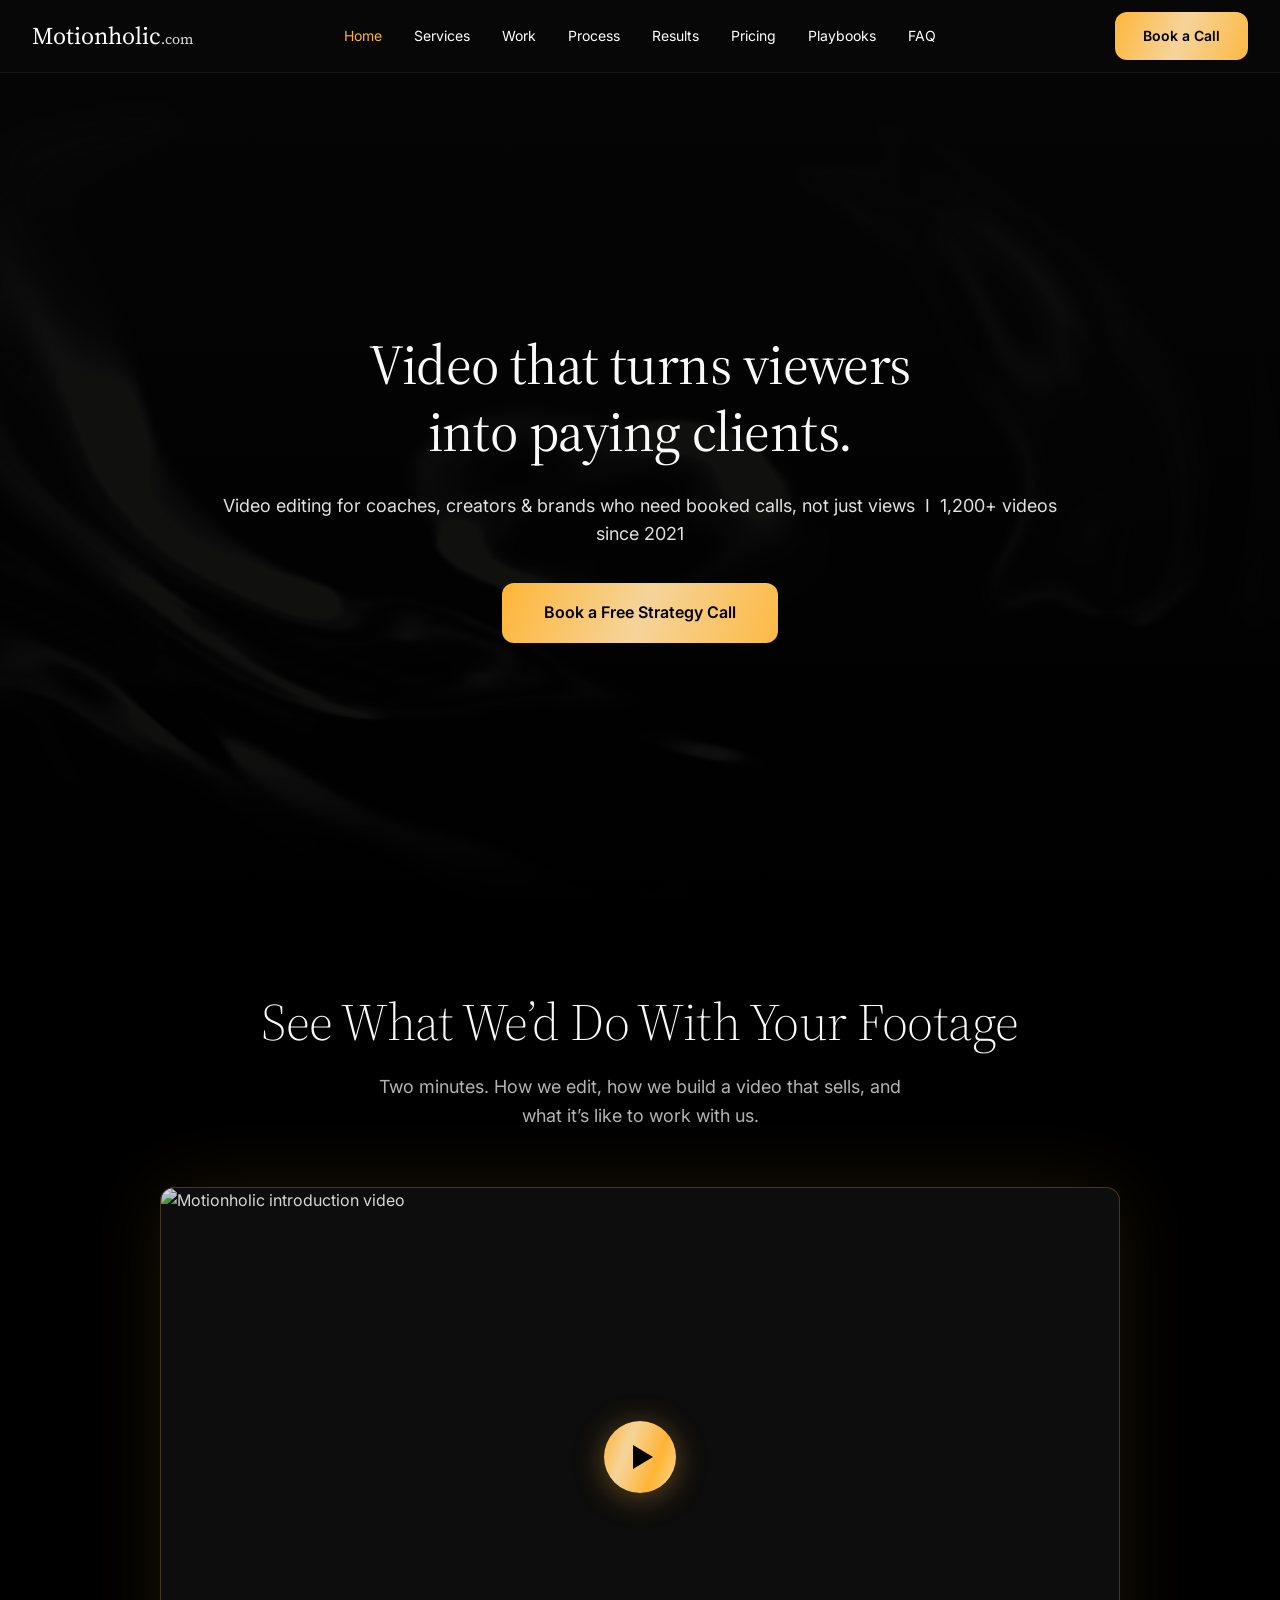
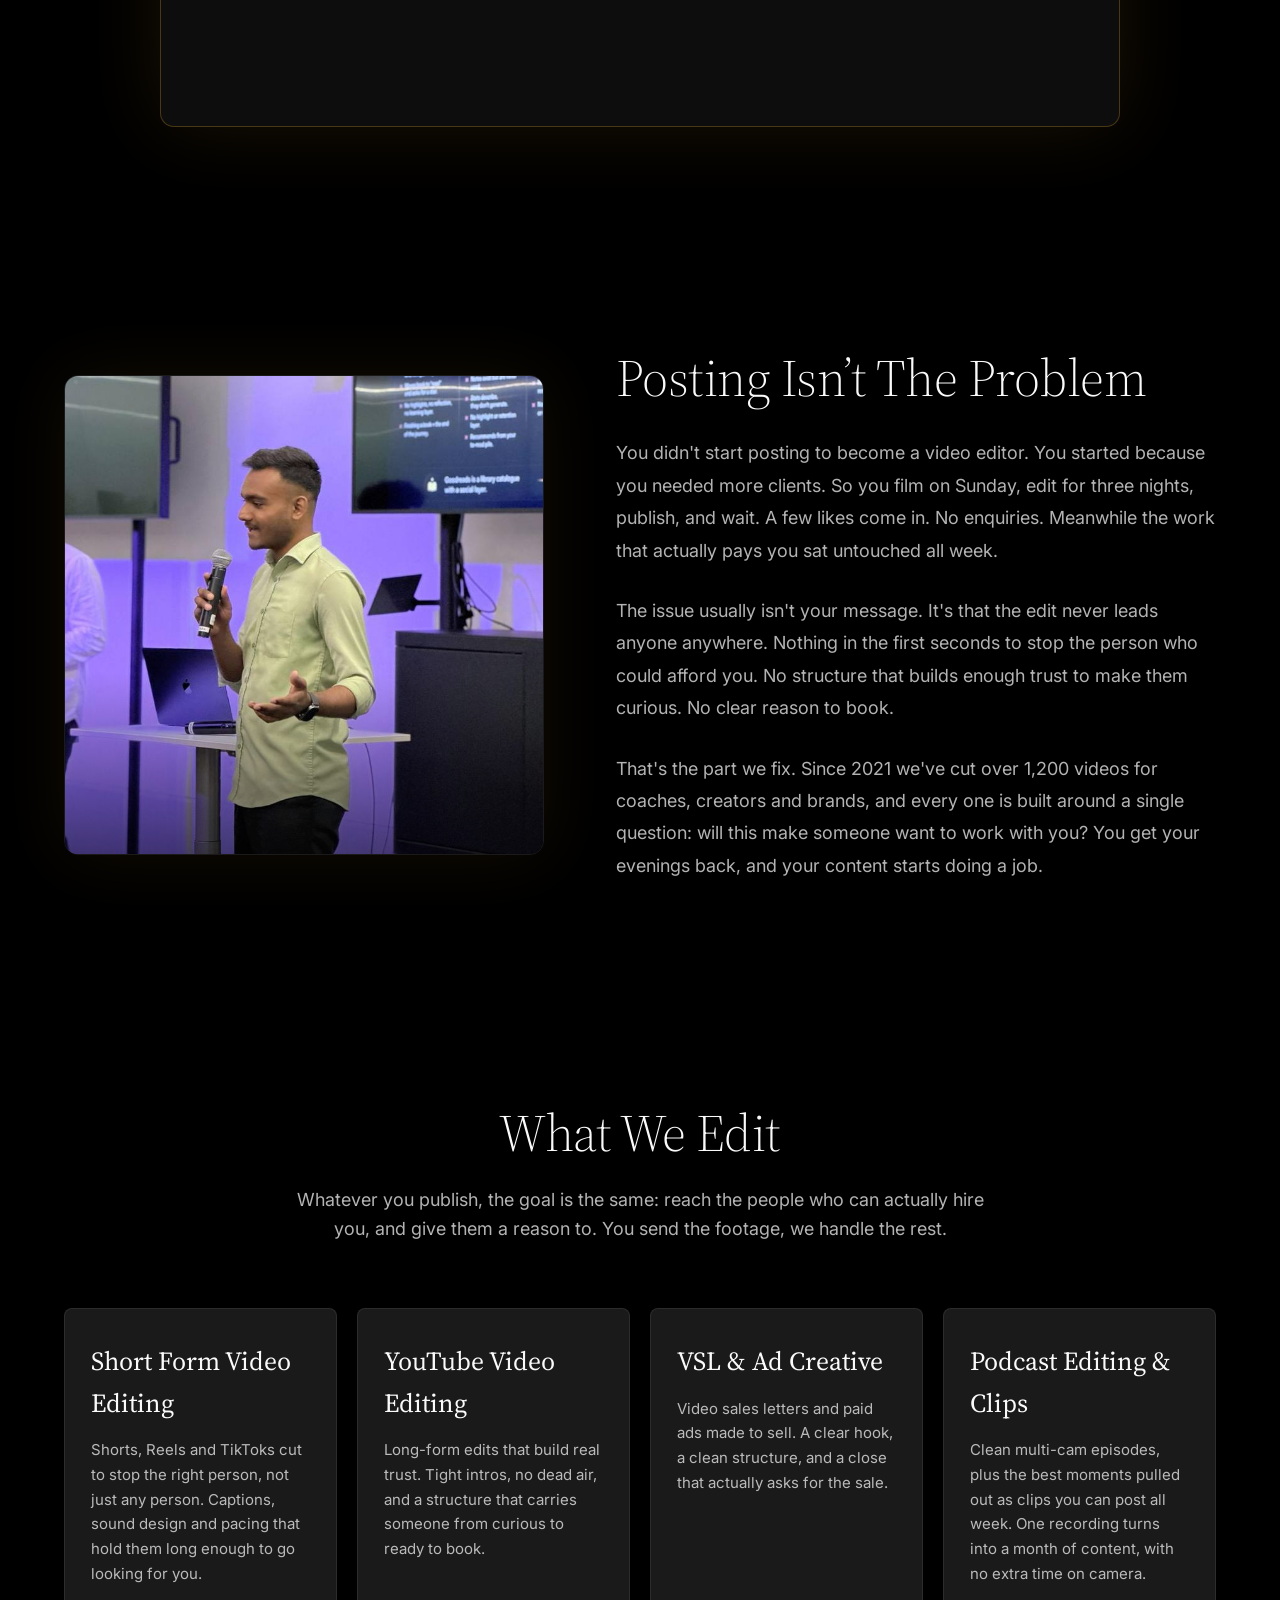
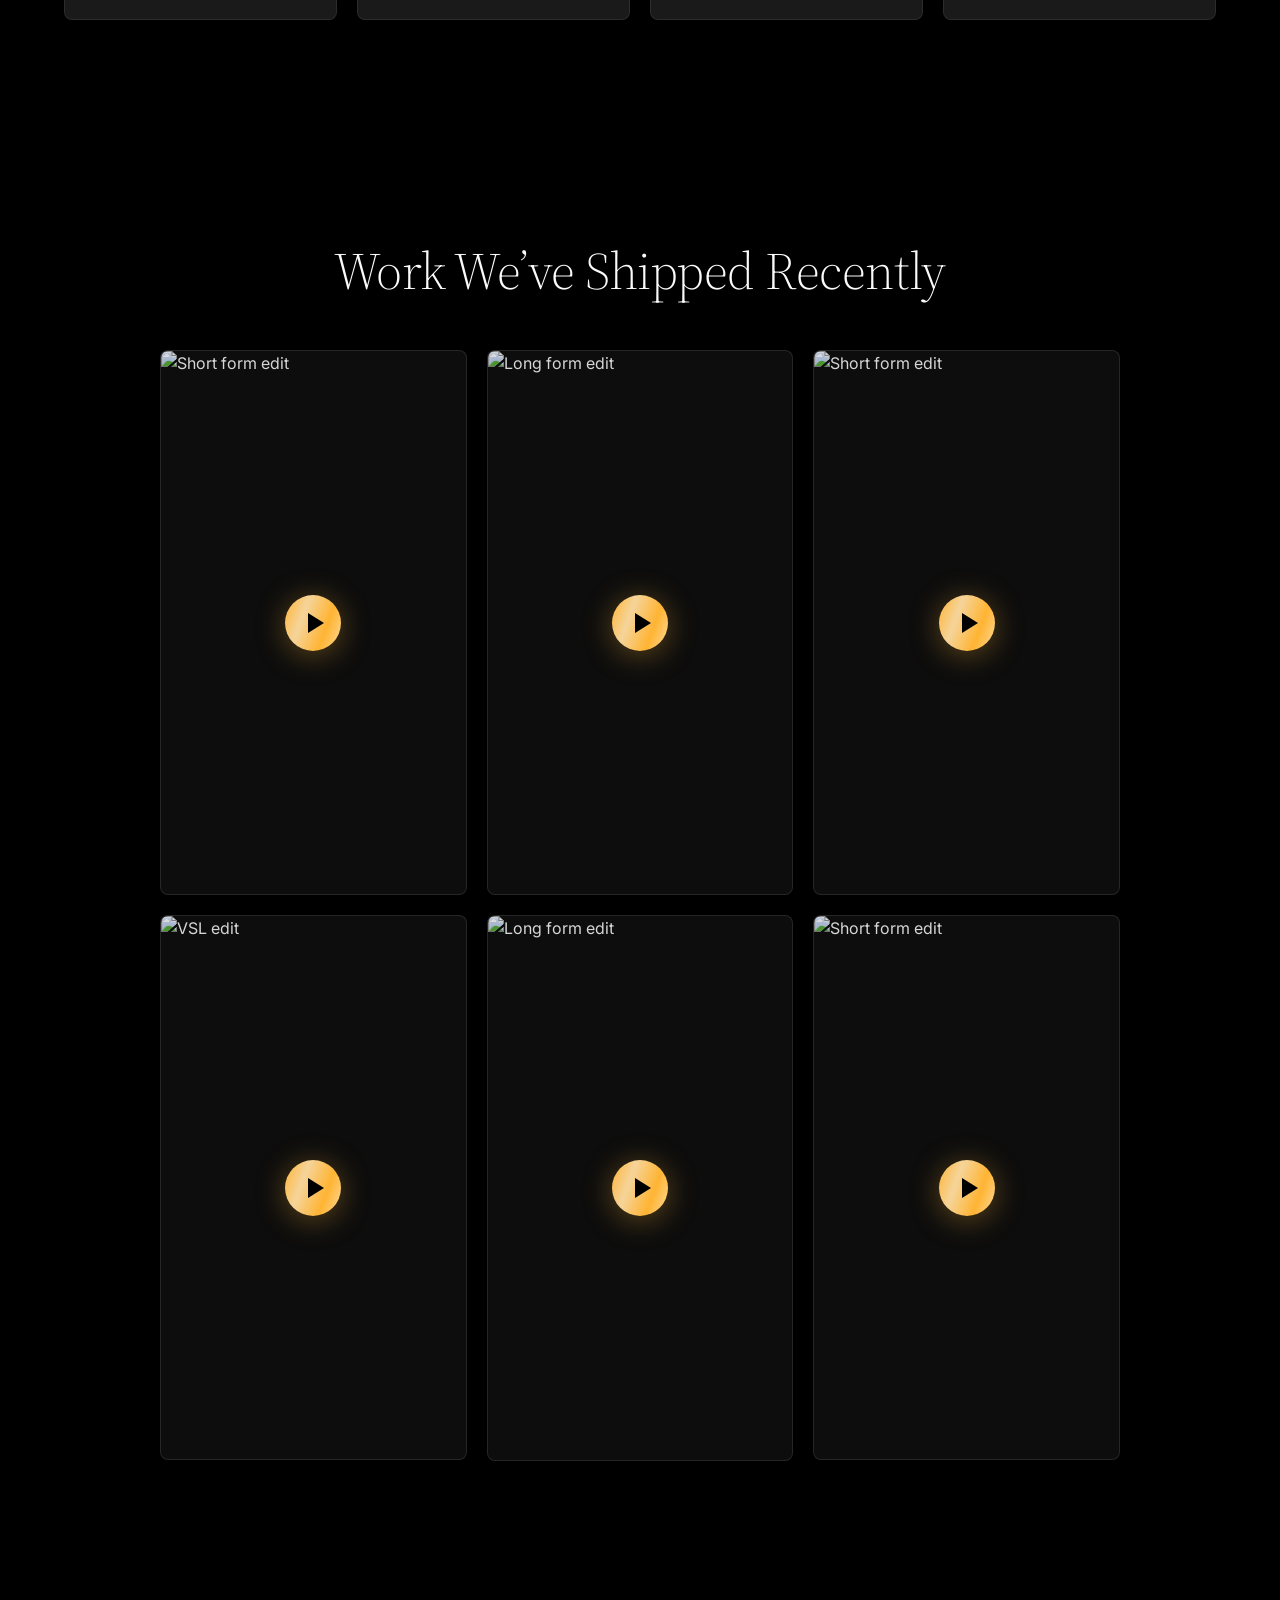
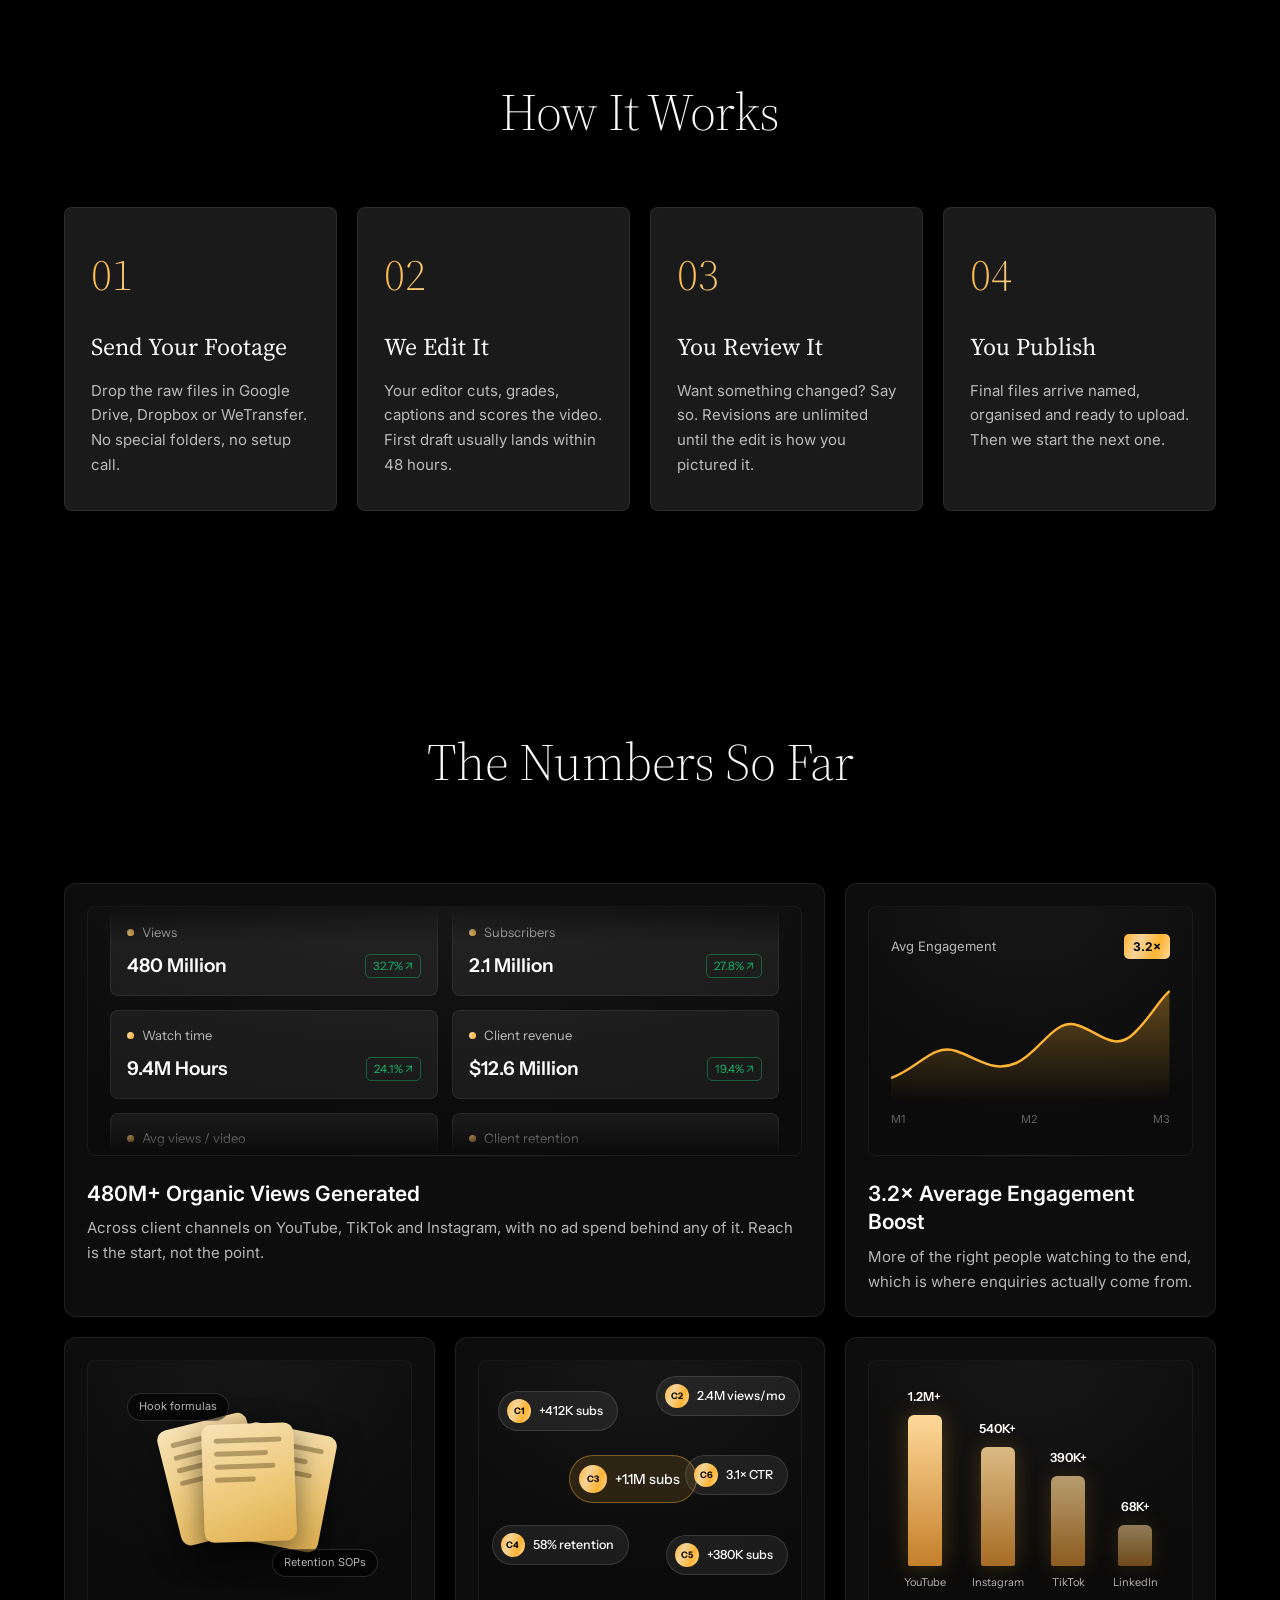
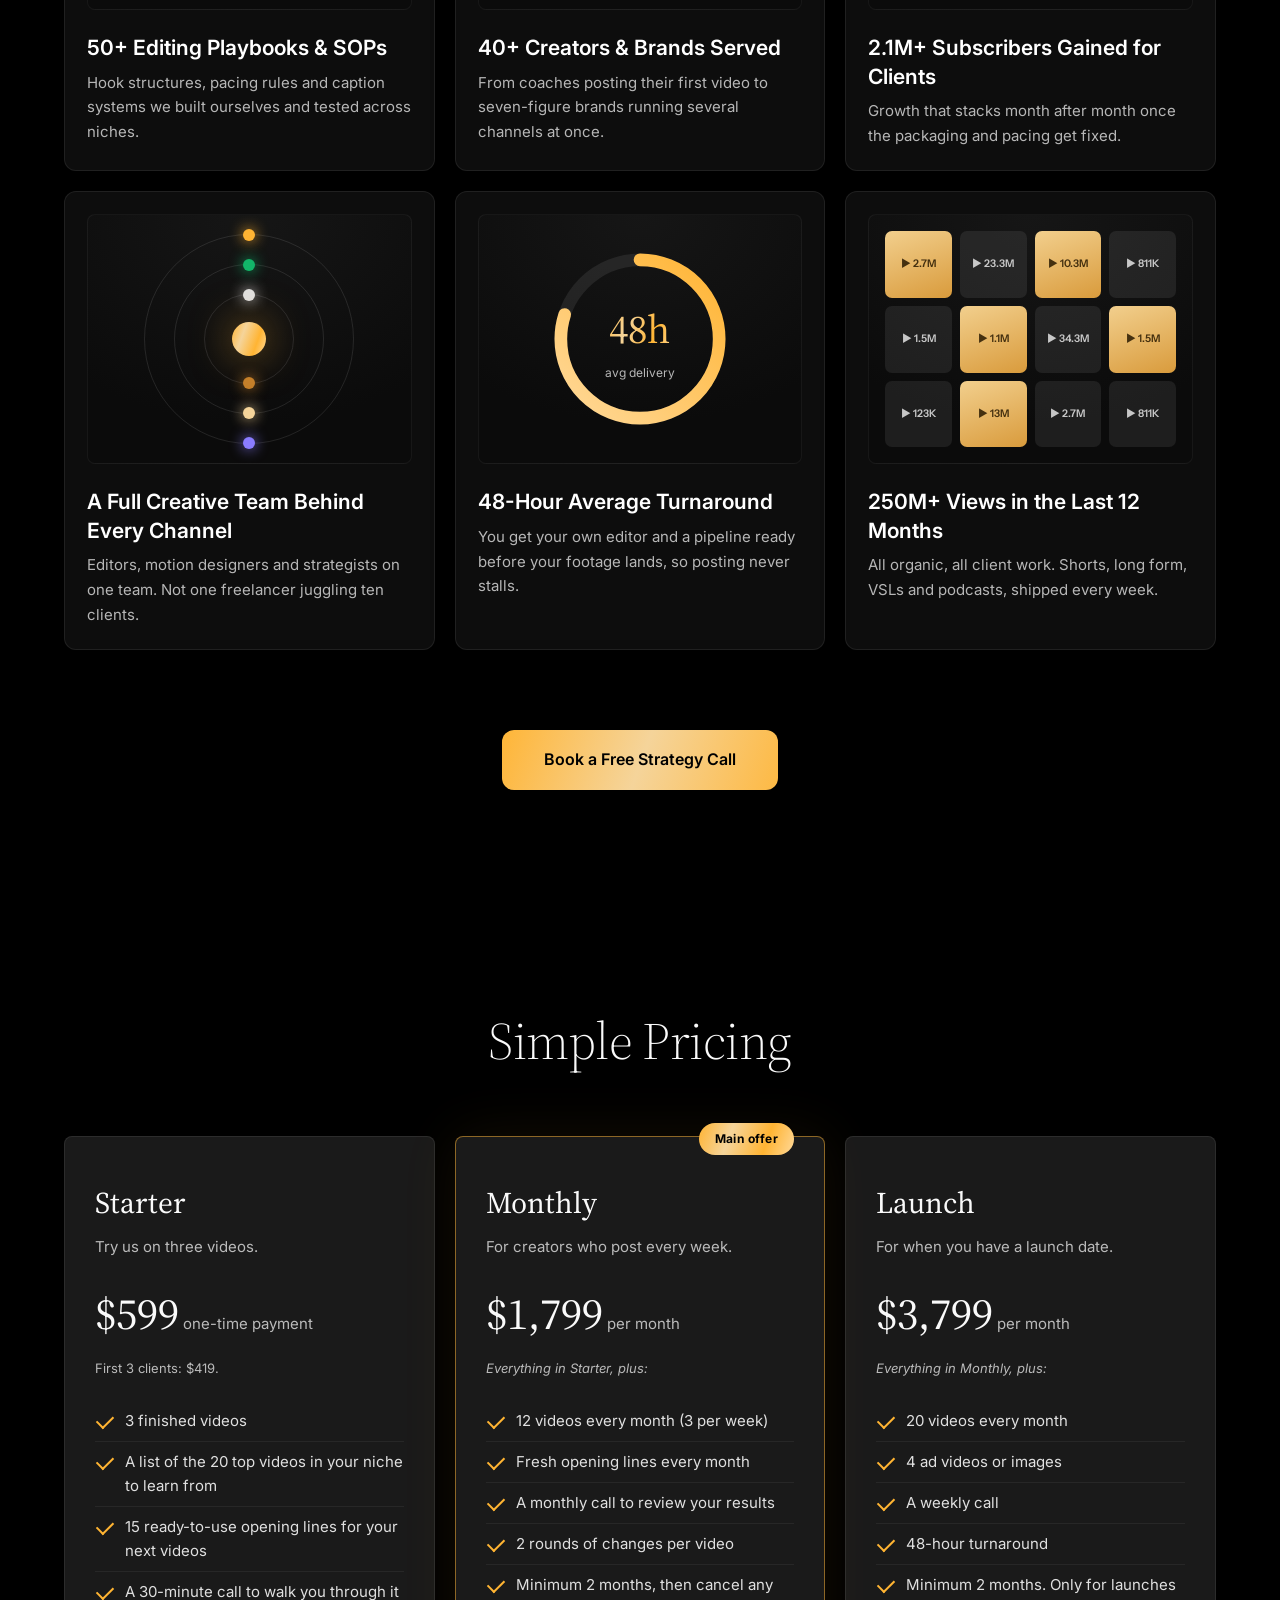
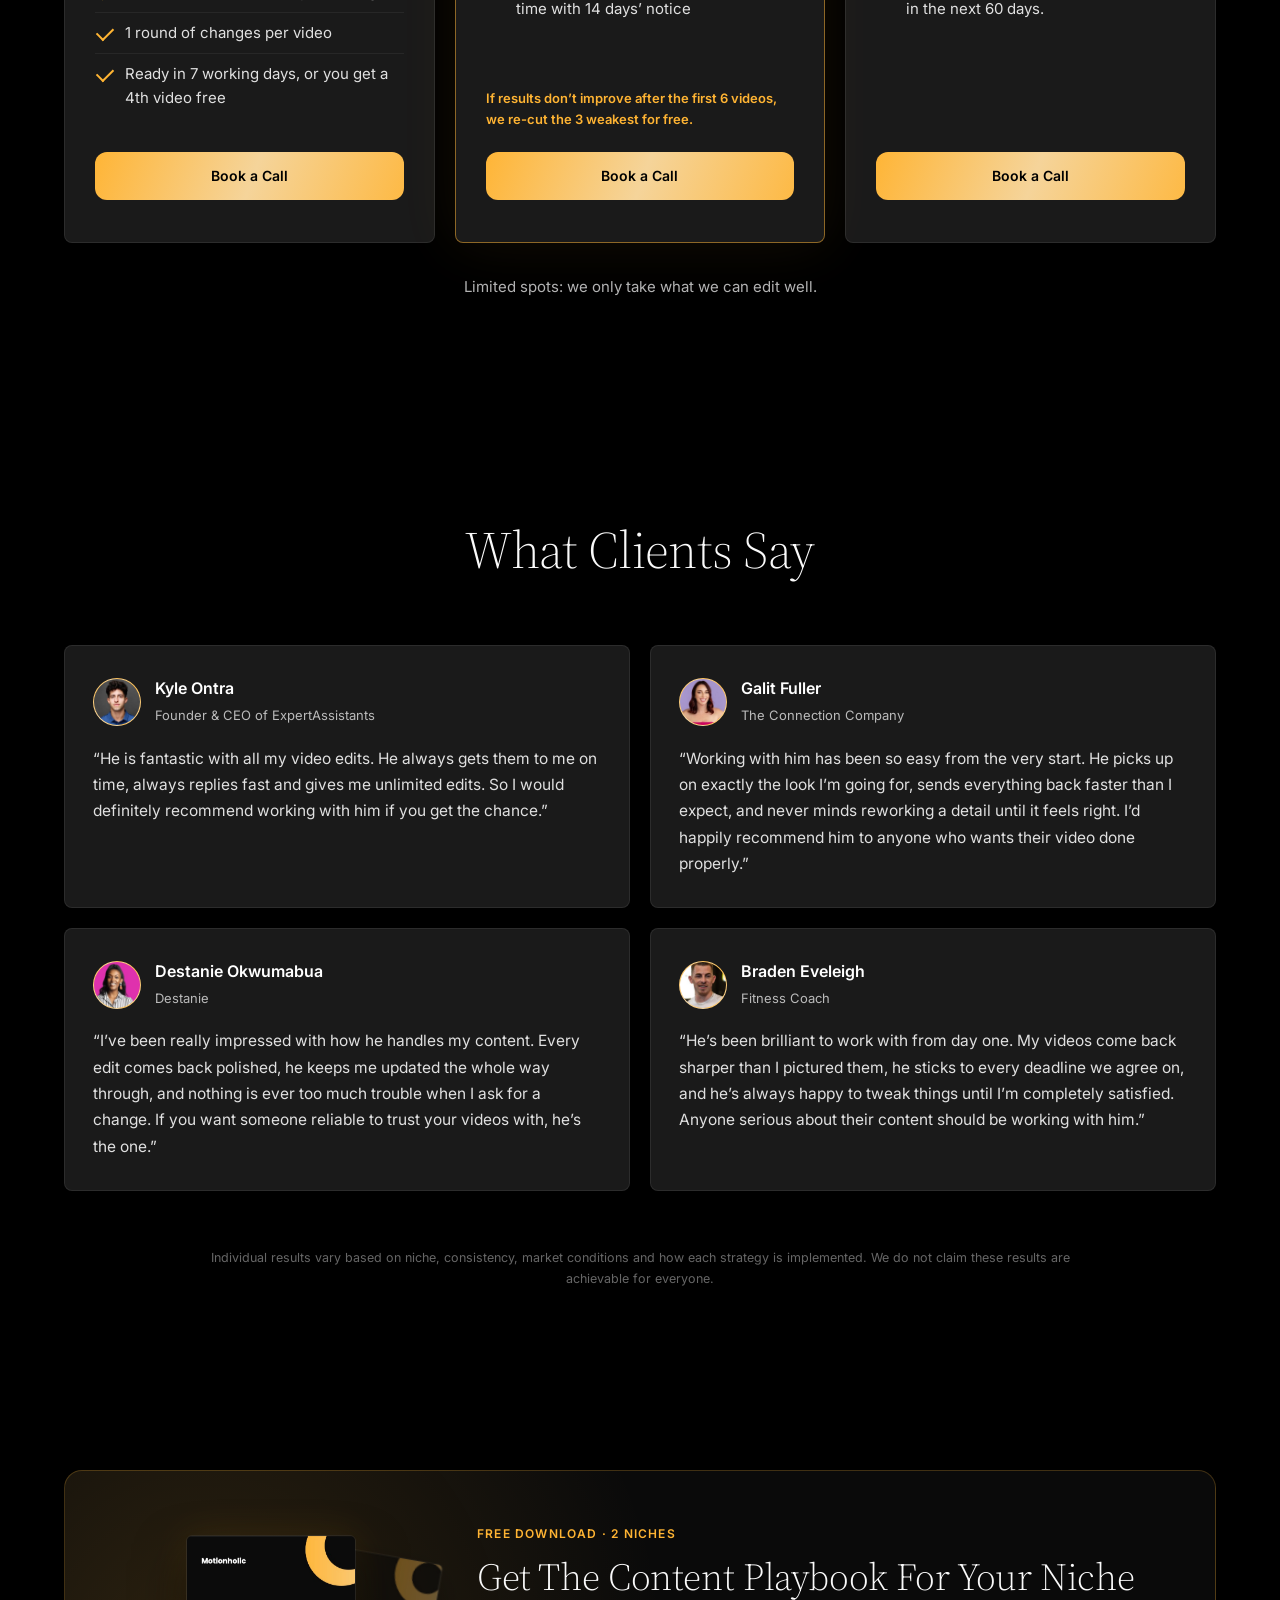
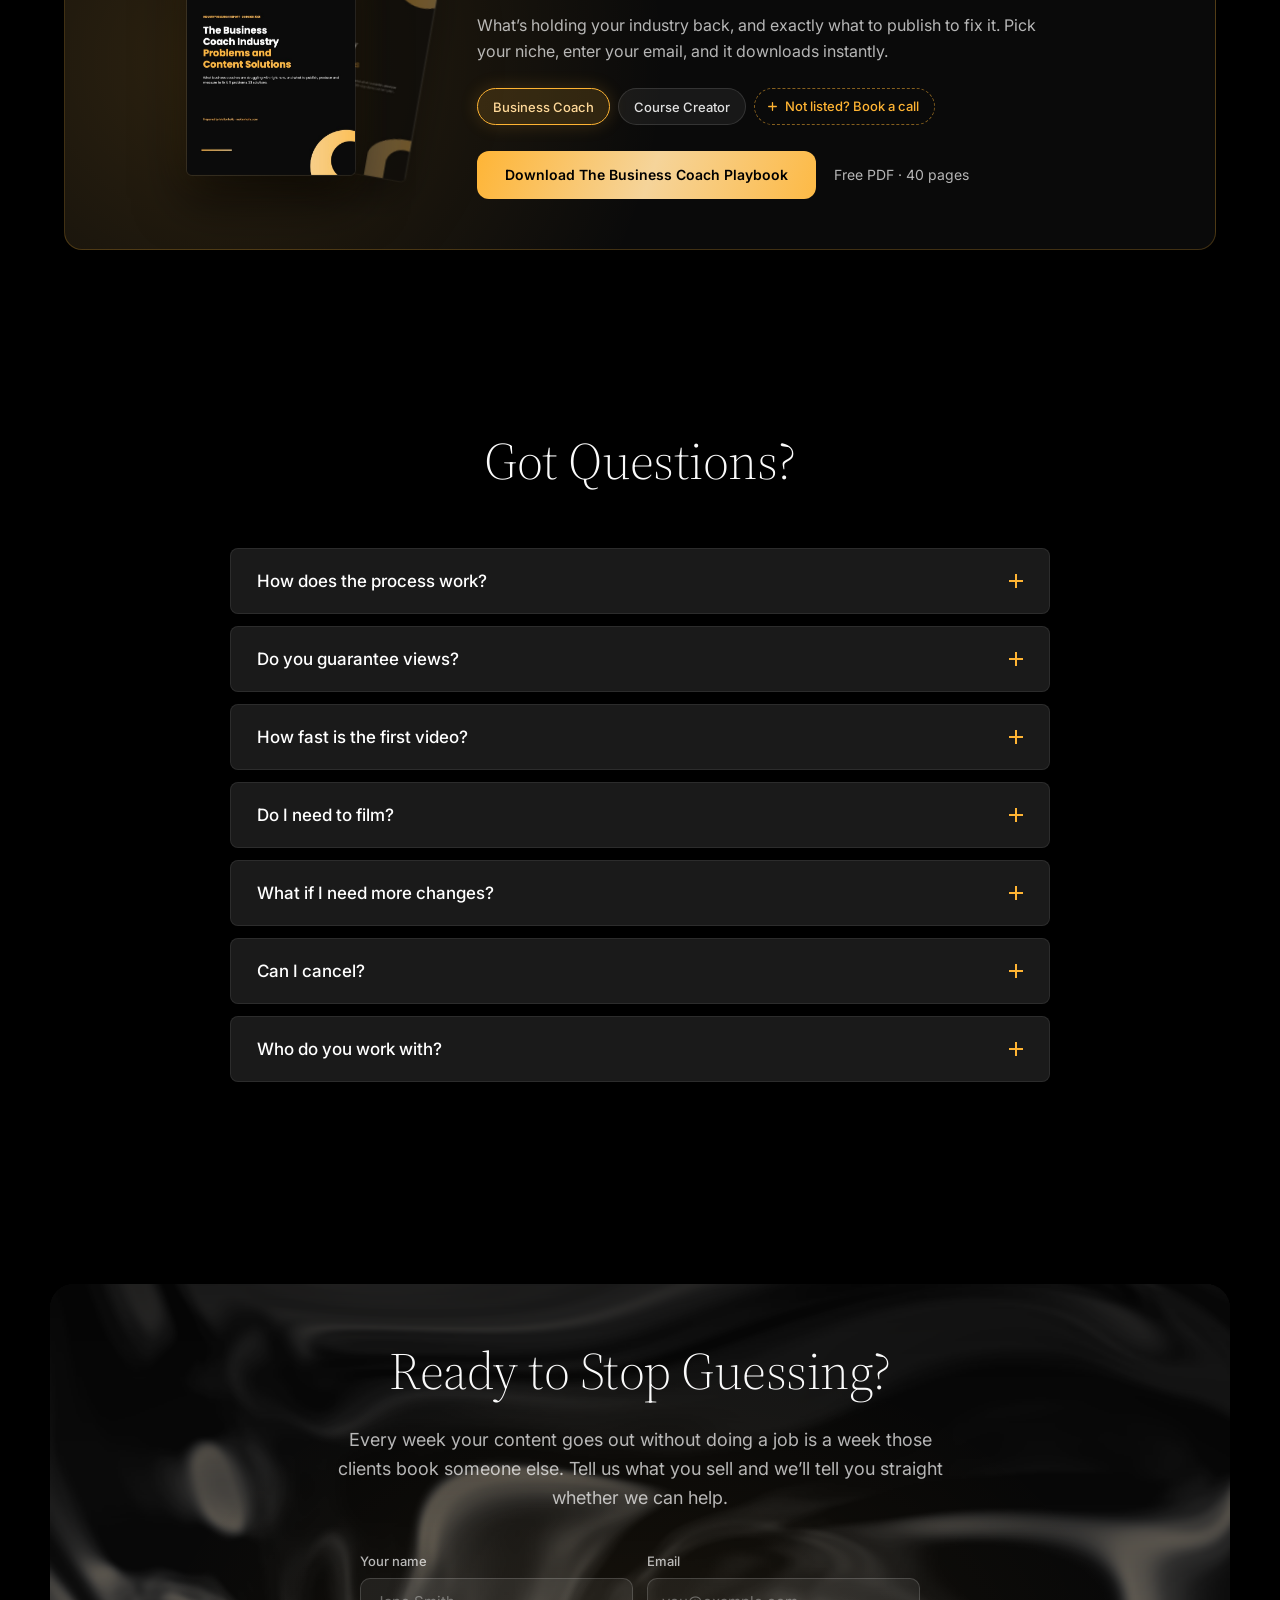
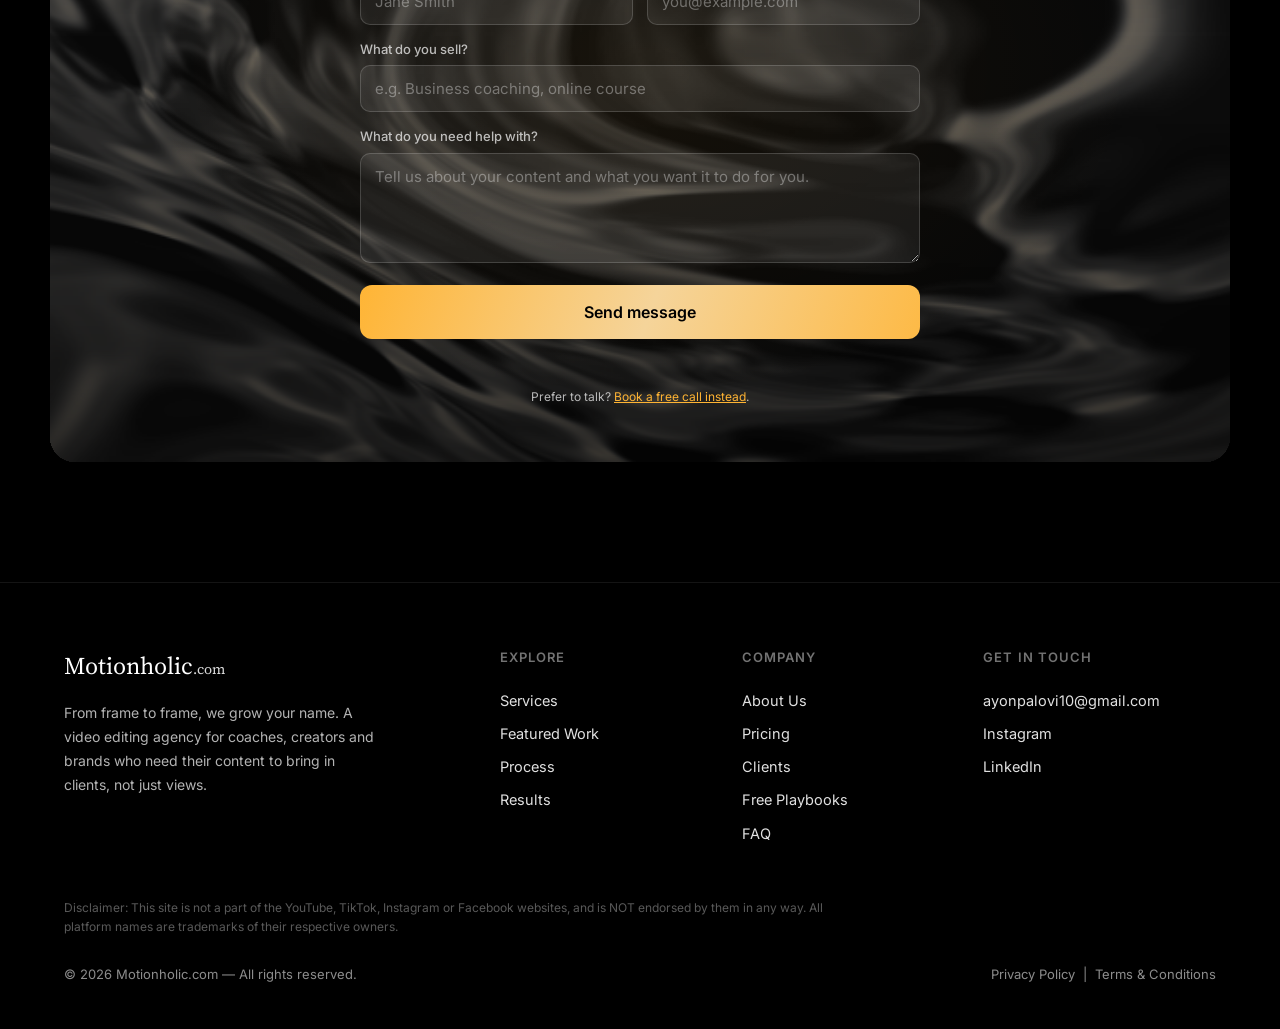
==== motionholic-site/index.html @ ef2e17b4 "Add lead capture: email-gated playbook download, contact form, exit-intent popup (all to Kit) Co-Aut" ====
<!DOCTYPE html>
<html lang="en">
<head>
  <meta charset="UTF-8" />
  <meta name="viewport" content="width=device-width, initial-scale=1.0" />
  <title>Video Editing Agency for Creators, Coaches &amp; Brands | Motionholic</title>
  <meta name="description" content="Video editing that turns viewers into paying clients. A video editing agency for coaches, creators and brands, covering YouTube, Shorts, Reels, TikTok and podcasts. 1,200+ videos since 2021. Book a free call." />
  <link rel="canonical" href="https://www.motionholic.com/" />
  <meta name="robots" content="index, follow, max-image-preview:large" />
  <meta name="theme-color" content="#000000" />

  <!-- Open Graph / social sharing -->
  <meta property="og:type" content="website" />
  <meta property="og:site_name" content="Motionholic" />
  <meta property="og:url" content="https://www.motionholic.com/" />
  <meta property="og:title" content="Video Editing Agency for Creators, Coaches &amp; Brands | Motionholic" />
  <meta property="og:description" content="Video editing that turns viewers into paying clients. For coaches, creators and brands on YouTube, Shorts, Reels and podcasts. 1,200+ videos since 2021." />
  <meta property="og:image" content="https://www.motionholic.com/assets/founder.jpg" />
  <meta name="twitter:card" content="summary_large_image" />
  <meta name="twitter:title" content="Video Editing Agency for Creators, Coaches &amp; Brands | Motionholic" />
  <meta name="twitter:description" content="Video editing that turns viewers into paying clients. For coaches, creators and brands on YouTube, Shorts, Reels and podcasts. 1,200+ videos since 2021." />
  <meta name="twitter:image" content="https://www.motionholic.com/assets/founder.jpg" />

  <!-- Structured data: helps Google show this as a rich result for service + FAQ searches -->
  <script type="application/ld+json">
  {
    "@context": "https://schema.org",
    "@type": "ProfessionalService",
    "name": "Motionholic",
    "description": "Video editing agency for coaches, creators and brands. Video editing built to turn viewers into paying clients, covering YouTube video editing, short form editing for Shorts, Reels and TikTok, podcast editing and VSL editing.",
    "url": "https://www.motionholic.com/",
    "email": "ayonpalovi10@gmail.com",
    "foundingDate": "2021",
    "priceRange": "$$",
    "areaServed": "Worldwide",
    "sameAs": [
      "https://www.instagram.com/ovisperspective/",
      "https://www.linkedin.com/in/ayonkumarpaulovi/"
    ],
    "makesOffer": [
      { "@type": "Offer", "itemOffered": { "@type": "Service", "name": "Short Form Video Editing", "description": "Editing for YouTube Shorts, Instagram Reels and TikTok." } },
      { "@type": "Offer", "itemOffered": { "@type": "Service", "name": "YouTube Video Editing", "description": "Long-form YouTube editing built for watch time and retention." } },
      { "@type": "Offer", "itemOffered": { "@type": "Service", "name": "Podcast Editing and Clips", "description": "Multi-cam podcast editing plus short clips for social." } },
      { "@type": "Offer", "itemOffered": { "@type": "Service", "name": "VSL and Ad Creative Editing", "description": "Video sales letters and paid ad creative." } }
    ]
  }
  </script>
  <script type="application/ld+json">
  {
    "@context": "https://schema.org",
    "@type": "FAQPage",
    "mainEntity": [
          {
                "@type": "Question",
                "name": "How does the process work?",
                "acceptedAnswer": {
                      "@type": "Answer",
                      "text": "You pay and fill in the intake form. We study your niche and agree the numbers and dates. You send footage. We send your videos on schedule, and we review the numbers together."
                }
          },
          {
                "@type": "Question",
                "name": "Do you guarantee views?",
                "acceptedAnswer": {
                      "@type": "Answer",
                      "text": "No, and anyone who does is guessing. We control the research, the angle, the cut and the delivery dates. We agree what we’ll track at the start and check it together after the first six videos."
                }
          },
          {
                "@type": "Question",
                "name": "How fast is the first video?",
                "acceptedAnswer": {
                      "@type": "Answer",
                      "text": "Starter is ready in 7 working days after we receive your footage."
                }
          },
          {
                "@type": "Question",
                "name": "Do I need to film?",
                "acceptedAnswer": {
                      "@type": "Answer",
                      "text": "Yes. Send raw footage and we do the rest."
                }
          },
          {
                "@type": "Question",
                "name": "What if I need more changes?",
                "acceptedAnswer": {
                      "@type": "Answer",
                      "text": "Starter includes one round per video and Monthly includes two. Extra rounds are quoted per video."
                }
          },
          {
                "@type": "Question",
                "name": "Can I cancel?",
                "acceptedAnswer": {
                      "@type": "Answer",
                      "text": "Starter is a one-time payment. Monthly and Launch have a two-month minimum, then 14 days’ notice."
                }
          },
          {
                "@type": "Question",
                "name": "Who do you work with?",
                "acceptedAnswer": {
                      "@type": "Answer",
                      "text": "Coaches and course creators who sell a program and want more booked calls from short video."
                }
          }
    ]
  }
  </script>

  <!-- Browser tab icon only — the logo is not rendered anywhere on the page -->
  <link rel="icon" href="favicon.ico" sizes="any" />
  <link rel="icon" type="image/png" sizes="32x32" href="assets/favicon-32.png" />
  <link rel="icon" type="image/png" sizes="16x16" href="assets/favicon-16.png" />
  <link rel="apple-touch-icon" sizes="180x180" href="assets/apple-touch-icon.png" />
  <link rel="preconnect" href="https://fonts.googleapis.com" />
  <link rel="preconnect" href="https://fonts.gstatic.com" crossorigin />
  <link href="https://fonts.googleapis.com/css2?family=Source+Serif+4:opsz,wght@8..60,300;8..60,400;8..60,600;8..60,700&family=Inter:wght@400;500;600;700&family=Instrument+Sans:wght@400;500;600&display=swap" rel="stylesheet" />
  <link rel="stylesheet" href="css/style.css?v=22" />
  <!-- Microsoft Clarity -->
  <script type="text/javascript">
    (function(c,l,a,r,i,t,y){
      c[a]=c[a]||function(){(c[a].q=c[a].q||[]).push(arguments)};
      t=l.createElement(r);t.async=1;t.src="https://www.clarity.ms/tag/"+i;
      y=l.getElementsByTagName(r)[0];y.parentNode.insertBefore(t,y);
    })(window, document, "clarity", "script", "yzupdirdub");
  </script>
</head>
<body>

  <!-- ===== Navigation ===== -->
  <header class="nav" id="nav">
    <div class="nav__inner">
      <a class="nav__logo" href="#top">Motionholic<span>.com</span></a>
      <nav class="nav__links" id="navLinks">
        <a href="#top" class="is-active">Home</a>
        <a href="#offers">Services</a>
        <a href="#work">Work</a>
        <a href="#process">Process</a>
        <a href="#numbers">Results</a>
        <a href="#pricing">Pricing</a>
        <a href="#playbooks">Playbooks</a>
        <a href="#faq">FAQ</a>
      </nav>
      <a href="https://calendly.com/ayonpalovi10/video-editing-service" target="_blank" rel="noopener" class="btn btn--gold nav__cta">Book a Call</a>
      <button class="nav__burger" id="navBurger" aria-label="Menu">
        <span></span><span></span><span></span>
      </button>
    </div>
  </header>

  <!-- ===== Hero ===== -->
  <section class="hero" id="top">
    <div class="hero__smoke">
      <canvas class="hero__canvas" id="heroCanvas" aria-hidden="true"></canvas>
      <div class="smoke smoke--1"></div>
      <div class="smoke smoke--2"></div>
      <div class="smoke smoke--3"></div>
    </div>
    <div class="hero__content">
      <h1 class="hero__title">
        <span class="hero-line">Video that turns viewers</span>
        <span class="hero-line">into paying clients.</span>
      </h1>
      <p class="hero__sub">Video editing for coaches, creators &amp; brands who need booked calls, not just views &nbsp;I&nbsp; 1,200+ videos since 2021</p>
      <a href="https://calendly.com/ayonpalovi10/video-editing-service" target="_blank" rel="noopener" class="btn btn--gold btn--lg hero__cta">Book a Free Strategy Call</a>
    </div>
  </section>

  <!-- ===== Intro video / showreel ===== -->
  <section class="showreel section" id="showreel">
    <div class="container container--narrow">
      <h2 class="reveal">See What We&rsquo;d Do With Your Footage</h2>
      <p class="showreel__sub reveal">Two minutes. How we edit, how we build a video that sells, and what it&rsquo;s like to work with us.</p>
    </div>
    <div class="container">
      <div class="showreel__frame reveal">
        <div class="video-embed video-embed--hero" data-video-id="8GW8QOYTSk8">
          <img src="https://img.youtube.com/vi/8GW8QOYTSk8/maxresdefault.jpg" alt="Motionholic introduction video" loading="lazy" onerror="this.onerror=null;this.src=this.src.replace('maxresdefault','hqdefault')" />
          <button class="video-embed__play" aria-label="Play introduction video"><span></span></button>
        </div>
      </div>
    </div>
  </section>

  <!-- ===== Why we built ===== -->
  <section class="why section" id="why">
    <div class="container">
      <div class="why__grid">
        <figure class="why__media reveal">
          <img src="assets/founder.jpg" alt="Ayon Kumar Paul Ovi, founder of Motionholic, presenting on stage" loading="lazy" />
        </figure>
        <div class="why__content">
          <h2 class="reveal">Posting Isn&rsquo;t The Problem</h2>
          <p class="why__text reveal">
            You didn't start posting to become a video editor. You started because you needed more
            clients. So you film on Sunday, edit for three nights, publish, and wait. A few likes come
            in. No enquiries. Meanwhile the work that actually pays you sat untouched all week.
          </p>
          <p class="why__text reveal">
            The issue usually isn't your message. It's that the edit never leads anyone anywhere.
            Nothing in the first seconds to stop the person who could afford you. No structure that
            builds enough trust to make them curious. No clear reason to book.
          </p>
          <p class="why__text reveal">
            That's the part we fix. Since 2021 we've cut over 1,200 videos for coaches, creators and
            brands, and every one is built around a single question: will this make someone want to
            work with you? You get your evenings back, and your content starts doing a job.
          </p>
        </div>
      </div>
    </div>
  </section>

  <!-- ===== Offers ===== -->
  <section class="offers section" id="offers">
    <div class="container">
      <h2 class="reveal">What We Edit</h2>
      <p class="offers__intro reveal">
        Whatever you publish, the goal is the same: reach the people who can actually hire you, and give them a reason to. You send the footage, we handle the rest.
      </p>
      <div class="offers__grid">
        <div class="offer-card reveal">
          <h3>Short Form Video Editing</h3>
          <p>Shorts, Reels and TikToks cut to stop the right person, not just any person. Captions, sound design and pacing that hold them long enough to go looking for you.</p>
        </div>
        <div class="offer-card reveal">
          <h3>YouTube Video Editing</h3>
          <p>Long-form edits that build real trust. Tight intros, no dead air, and a structure that carries someone from curious to ready to book.</p>
        </div>
        <div class="offer-card reveal">
          <h3>VSL &amp; Ad Creative</h3>
          <p>Video sales letters and paid ads made to sell. A clear hook, a clean structure, and a close that actually asks for the sale.</p>
        </div>
        <div class="offer-card reveal">
          <h3>Podcast Editing &amp; Clips</h3>
          <p>Clean multi-cam episodes, plus the best moments pulled out as clips you can post all week. One recording turns into a month of content, with no extra time on camera.</p>
        </div>
      </div>
    </div>
  </section>

  <!-- ===== Featured work ===== -->
  <section class="work section" id="work">
    <div class="container">
      <h2 class="reveal">Work We&rsquo;ve Shipped Recently</h2>
      <div class="work__grid" id="workGrid">
        <div class="work-card reveal">
          <div class="video-embed" data-video-id="TR-yFaak-Zs">
            <img src="https://i.ytimg.com/vi/TR-yFaak-Zs/oardefault.jpg" onerror="this.onerror=null;this.src='https://img.youtube.com/vi/TR-yFaak-Zs/hqdefault.jpg'" alt="Short form edit" loading="lazy" />
            <button class="video-embed__play" aria-label="Play video"><span></span></button>
          </div>
        </div>
        <div class="work-card reveal">
          <div class="video-embed" data-video-id="V__rxnsSPY0">
            <img src="https://i.ytimg.com/vi/V__rxnsSPY0/oardefault.jpg" onerror="this.onerror=null;this.src='https://img.youtube.com/vi/V__rxnsSPY0/hqdefault.jpg'" alt="Long form edit" loading="lazy" />
            <button class="video-embed__play" aria-label="Play video"><span></span></button>
          </div>
        </div>
        <div class="work-card reveal">
          <div class="video-embed" data-video-id="KPZ39Q9x1OY">
            <img src="https://i.ytimg.com/vi/KPZ39Q9x1OY/oardefault.jpg" onerror="this.onerror=null;this.src='https://img.youtube.com/vi/KPZ39Q9x1OY/hqdefault.jpg'" alt="Short form edit" loading="lazy" />
            <button class="video-embed__play" aria-label="Play video"><span></span></button>
          </div>
        </div>
        <div class="work-card reveal">
          <div class="video-embed" data-video-id="jZ42Sq9qYr0">
            <img src="https://i.ytimg.com/vi/jZ42Sq9qYr0/oardefault.jpg" onerror="this.onerror=null;this.src='https://img.youtube.com/vi/jZ42Sq9qYr0/hqdefault.jpg'" alt="VSL edit" loading="lazy" />
            <button class="video-embed__play" aria-label="Play video"><span></span></button>
          </div>
        </div>
        <div class="work-card reveal">
          <div class="video-embed" data-video-id="a5fa0qlvk38">
            <img src="https://i.ytimg.com/vi/a5fa0qlvk38/oardefault.jpg" onerror="this.onerror=null;this.src='https://img.youtube.com/vi/a5fa0qlvk38/hqdefault.jpg'" alt="Long form edit" loading="lazy" />
            <button class="video-embed__play" aria-label="Play video"><span></span></button>
          </div>
        </div>
        <div class="work-card reveal">
          <div class="video-embed" data-video-id="UzKvcKpJQLY">
            <img src="https://i.ytimg.com/vi/UzKvcKpJQLY/oardefault.jpg" onerror="this.onerror=null;this.src='https://img.youtube.com/vi/UzKvcKpJQLY/hqdefault.jpg'" alt="Short form edit" loading="lazy" />
            <button class="video-embed__play" aria-label="Play video"><span></span></button>
          </div>
        </div>
      </div>
    </div>
  </section>

  <!-- ===== Process ===== -->
  <section class="process section" id="process">
    <div class="container">
      <h2 class="reveal">How It Works</h2>
      <div class="process__grid">
        <div class="process-step reveal">
          <span class="process-step__num">01</span>
          <h3>Send Your Footage</h3>
          <p>Drop the raw files in Google Drive, Dropbox or WeTransfer. No special folders, no setup call.</p>
        </div>
        <div class="process-step reveal">
          <span class="process-step__num">02</span>
          <h3>We Edit It</h3>
          <p>Your editor cuts, grades, captions and scores the video. First draft usually lands within 48 hours.</p>
        </div>
        <div class="process-step reveal">
          <span class="process-step__num">03</span>
          <h3>You Review It</h3>
          <p>Want something changed? Say so. Revisions are unlimited until the edit is how you pictured it.</p>
        </div>
        <div class="process-step reveal">
          <span class="process-step__num">04</span>
          <h3>You Publish</h3>
          <p>Final files arrive named, organised and ready to upload. Then we start the next one.</p>
        </div>
      </div>
    </div>
  </section>

  <!-- ===== Numbers don't lie ===== -->
  <section class="numbers section" id="numbers">
    <div class="container">
      <h2 class="reveal">The Numbers So Far</h2>
    </div>

    <div class="container">
      <div class="bento">

        <!-- 1. Wide: mini analytics dashboard -->
        <div class="n-card n-card--wide reveal">
          <div class="n-card__visual n-card__visual--ticker">
            <div class="vticker">
              <div class="vticker__col">
                <div class="vticker__track vticker__track--down">
                  <!-- set A -->
                  <div class="mini-stat"><div class="mini-stat__head"><span class="mini-stat__dot"></span>Views</div><div class="mini-stat__row"><strong>480 Million</strong><span class="pill-up">32.7% &#8599;</span></div></div>
                  <div class="mini-stat"><div class="mini-stat__head"><span class="mini-stat__dot"></span>Watch time</div><div class="mini-stat__row"><strong>9.4M Hours</strong><span class="pill-up">24.1% &#8599;</span></div></div>
                  <div class="mini-stat"><div class="mini-stat__head"><span class="mini-stat__dot"></span>Avg views / video</div><div class="mini-stat__row"><strong>400K</strong><span class="pill-up">21.9% &#8599;</span></div></div>
                  <!-- set B (duplicate for loop) -->
                  <div class="mini-stat"><div class="mini-stat__head"><span class="mini-stat__dot"></span>Views</div><div class="mini-stat__row"><strong>480 Million</strong><span class="pill-up">32.7% &#8599;</span></div></div>
                  <div class="mini-stat"><div class="mini-stat__head"><span class="mini-stat__dot"></span>Watch time</div><div class="mini-stat__row"><strong>9.4M Hours</strong><span class="pill-up">24.1% &#8599;</span></div></div>
                  <div class="mini-stat"><div class="mini-stat__head"><span class="mini-stat__dot"></span>Avg views / video</div><div class="mini-stat__row"><strong>400K</strong><span class="pill-up">21.9% &#8599;</span></div></div>
                </div>
              </div>
              <div class="vticker__col">
                <div class="vticker__track vticker__track--up">
                  <!-- set A -->
                  <div class="mini-stat"><div class="mini-stat__head"><span class="mini-stat__dot"></span>Subscribers</div><div class="mini-stat__row"><strong>2.1 Million</strong><span class="pill-up">27.8% &#8599;</span></div></div>
                  <div class="mini-stat"><div class="mini-stat__head"><span class="mini-stat__dot"></span>Client revenue</div><div class="mini-stat__row"><strong>$12.6 Million</strong><span class="pill-up">19.4% &#8599;</span></div></div>
                  <div class="mini-stat"><div class="mini-stat__head"><span class="mini-stat__dot"></span>Client retention</div><div class="mini-stat__row"><strong>94.2%</strong><span class="pill-up">12.3% &#8599;</span></div></div>
                  <!-- set B (duplicate for loop) -->
                  <div class="mini-stat"><div class="mini-stat__head"><span class="mini-stat__dot"></span>Subscribers</div><div class="mini-stat__row"><strong>2.1 Million</strong><span class="pill-up">27.8% &#8599;</span></div></div>
                  <div class="mini-stat"><div class="mini-stat__head"><span class="mini-stat__dot"></span>Client revenue</div><div class="mini-stat__row"><strong>$12.6 Million</strong><span class="pill-up">19.4% &#8599;</span></div></div>
                  <div class="mini-stat"><div class="mini-stat__head"><span class="mini-stat__dot"></span>Client retention</div><div class="mini-stat__row"><strong>94.2%</strong><span class="pill-up">12.3% &#8599;</span></div></div>
                </div>
              </div>
            </div>
          </div>
          <h3>480M+ Organic Views Generated</h3>
          <p>Across client channels on YouTube, TikTok and Instagram, with no ad spend behind any of it. Reach is the start, not the point.</p>
        </div>

        <!-- 2. Growth chart -->
        <div class="n-card reveal">
          <div class="n-card__visual">
            <div class="chart-box">
              <div class="chart-box__head"><span>Avg Engagement</span><span class="chart-box__tag">3.2&times;</span></div>
              <svg viewBox="0 0 300 130" preserveAspectRatio="none" aria-hidden="true">
                <defs>
                  <linearGradient id="goldFill" x1="0" y1="0" x2="0" y2="1">
                    <stop offset="0%" stop-color="#ffb433" stop-opacity="0.35"/>
                    <stop offset="100%" stop-color="#ffb433" stop-opacity="0"/>
                  </linearGradient>
                </defs>
                <path class="chart-area" d="M0,105 C30,95 45,70 70,78 C95,86 110,100 135,90 C160,80 175,45 200,52 C225,59 240,80 262,60 C280,44 290,25 300,18 L300,130 L0,130 Z" fill="url(#goldFill)"/>
                <path class="chart-line" d="M0,105 C30,95 45,70 70,78 C95,86 110,100 135,90 C160,80 175,45 200,52 C225,59 240,80 262,60 C280,44 290,25 300,18" fill="none" stroke="#ffb433" stroke-width="2.5"/>
              </svg>
              <div class="chart-box__axis"><span>M1</span><span>M2</span><span>M3</span></div>
            </div>
          </div>
          <h3>3.2&times; Average Engagement Boost</h3>
          <p>More of the right people watching to the end, which is where enquiries actually come from.</p>
        </div>

        <!-- 3. Playbooks fan -->
        <div class="n-card reveal">
          <div class="n-card__visual">
            <div class="fan">
              <div class="fan__card fan__card--1"><i></i><i></i><i></i><i></i></div>
              <div class="fan__card fan__card--2"><i></i><i></i><i></i><i></i></div>
              <div class="fan__card fan__card--3"><i></i><i></i><i></i><i></i></div>
              <span class="fan__label fan__label--tl">Hook formulas</span>
              <span class="fan__label fan__label--br">Retention SOPs</span>
            </div>
          </div>
          <h3>50+ Editing Playbooks &amp; SOPs</h3>
          <p>Hook structures, pacing rules and caption systems we built ourselves and tested across niches.</p>
        </div>

        <!-- 4. Client bubbles -->
        <div class="n-card reveal">
          <div class="n-card__visual">
            <div class="bubbles">
              <span class="bubble" style="--x:6%;--y:12%;--d:0s"><i>C1</i>+412K subs</span>
              <span class="bubble" style="--x:55%;--y:6%;--d:.6s"><i>C2</i>2.4M views/mo</span>
              <span class="bubble bubble--hero" style="--x:28%;--y:38%;--d:.3s"><i>C3</i>+1.1M subs</span>
              <span class="bubble" style="--x:4%;--y:66%;--d:.9s"><i>C4</i>58% retention</span>
              <span class="bubble" style="--x:58%;--y:70%;--d:1.2s"><i>C5</i>+380K subs</span>
              <span class="bubble" style="--x:64%;--y:38%;--d:1.5s"><i>C6</i>3.1&times; CTR</span>
            </div>
          </div>
          <h3>40+ Creators &amp; Brands Served</h3>
          <p>From coaches posting their first video to seven-figure brands running several channels at once.</p>
        </div>

        <!-- 5. Platform bars -->
        <div class="n-card reveal">
          <div class="n-card__visual">
            <div class="bars">
              <div class="bar-col"><span class="bar-col__val">1.2M+</span><div class="bar" style="--h:88%"></div><span class="bar-col__lab">YouTube</span></div>
              <div class="bar-col"><span class="bar-col__val">540K+</span><div class="bar" style="--h:58%"></div><span class="bar-col__lab">Instagram</span></div>
              <div class="bar-col"><span class="bar-col__val">390K+</span><div class="bar" style="--h:44%"></div><span class="bar-col__lab">TikTok</span></div>
              <div class="bar-col"><span class="bar-col__val">68K+</span><div class="bar" style="--h:20%"></div><span class="bar-col__lab">LinkedIn</span></div>
            </div>
          </div>
          <h3>2.1M+ Subscribers Gained for Clients</h3>
          <p>Growth that stacks month after month once the packaging and pacing get fixed.</p>
        </div>

        <!-- 6. Team orbit -->
        <div class="n-card reveal">
          <div class="n-card__visual">
            <div class="orbit">
              <div class="orbit__ring orbit__ring--1"><span class="orbit__dot" style="--c:#ffb433"></span><span class="orbit__dot orbit__dot--2" style="--c:#8a7cff"></span></div>
              <div class="orbit__ring orbit__ring--2"><span class="orbit__dot" style="--c:#12b669"></span><span class="orbit__dot orbit__dot--2" style="--c:#f5d49a"></span></div>
              <div class="orbit__ring orbit__ring--3"><span class="orbit__dot" style="--c:#e0e0e0"></span><span class="orbit__dot orbit__dot--2" style="--c:#c47f2a"></span></div>
              <div class="orbit__core"></div>
            </div>
          </div>
          <h3>A Full Creative Team Behind Every Channel</h3>
          <p>Editors, motion designers and strategists on one team. Not one freelancer juggling ten clients.</p>
        </div>

        <!-- 7. Turnaround ring -->
        <div class="n-card reveal">
          <div class="n-card__visual">
            <div class="ring">
              <svg viewBox="0 0 120 120" aria-hidden="true">
                <circle cx="60" cy="60" r="50" fill="none" stroke="rgba(255,255,255,0.08)" stroke-width="8"/>
                <circle class="ring__arc" cx="60" cy="60" r="50" fill="none" stroke="url(#ringGold)" stroke-width="8" stroke-linecap="round" transform="rotate(-90 60 60)"/>
                <defs>
                  <linearGradient id="ringGold" x1="0" y1="0" x2="1" y2="1">
                    <stop offset="0%" stop-color="#ffd999"/><stop offset="100%" stop-color="#ffb433"/>
                  </linearGradient>
                </defs>
              </svg>
              <div class="ring__center"><strong>48h</strong><span>avg delivery</span></div>
            </div>
          </div>
          <h3>48-Hour Average Turnaround</h3>
          <p>You get your own editor and a pipeline ready before your footage lands, so posting never stalls.</p>
        </div>

        <!-- 8. Views mosaic -->
        <div class="n-card reveal">
          <div class="n-card__visual">
            <div class="mosaic">
              <span class="tile tile--gold" style="--d:.0s">&#9654; 2.7M</span>
              <span class="tile" style="--d:.05s">&#9654; 23.3M</span>
              <span class="tile tile--gold" style="--d:.1s">&#9654; 10.3M</span>
              <span class="tile" style="--d:.15s">&#9654; 811K</span>
              <span class="tile" style="--d:.2s">&#9654; 1.5M</span>
              <span class="tile tile--gold" style="--d:.25s">&#9654; 1.1M</span>
              <span class="tile" style="--d:.3s">&#9654; 34.3M</span>
              <span class="tile tile--gold" style="--d:.35s">&#9654; 1.5M</span>
              <span class="tile" style="--d:.4s">&#9654; 123K</span>
              <span class="tile tile--gold" style="--d:.45s">&#9654; 13M</span>
              <span class="tile" style="--d:.5s">&#9654; 2.7M</span>
              <span class="tile" style="--d:.55s">&#9654; 811K</span>
            </div>
          </div>
          <h3>250M+ Views in the Last 12 Months</h3>
          <p>All organic, all client work. Shorts, long form, VSLs and podcasts, shipped every week.</p>
        </div>

      </div>
      <div class="numbers__cta reveal">
        <a href="https://calendly.com/ayonpalovi10/video-editing-service" target="_blank" rel="noopener" class="btn btn--gold btn--lg">Book a Free Strategy Call</a>
      </div>
    </div>
  </section>

  <!-- ===== Pricing ===== -->
  <section class="pricing section" id="pricing">
    <div class="container">
      <h2 class="reveal">Simple Pricing</h2>
      <div class="pricing__grid pricing__grid--three">
        <div class="price-card reveal">
          <h3>Starter</h3>
          <p class="price-card__tag">Try us on three videos.</p>
          <p class="price-card__price"><strong data-price="starter">$599</strong> <span>one-time payment</span></p>
          <p class="price-card__promo">First 3 clients: <span data-price-promo="starter">$419</span>.</p>
          <ul>
            <li>3 finished videos</li>
            <li>A list of the 20 top videos in your niche to learn from</li>
            <li>15 ready-to-use opening lines for your next videos</li>
            <li>A 30-minute call to walk you through it</li>
            <li>1 round of changes per video</li>
            <li>Ready in 7 working days, or you get a 4th video free</li>
          </ul>
          <a href="https://calendly.com/ayonpalovi10/video-editing-service" target="_blank" rel="noopener" class="btn btn--gold">Book a Call</a>
        </div>
        <div class="price-card price-card--popular reveal">
          <span class="price-card__badge">Main offer</span>
          <h3>Monthly</h3>
          <p class="price-card__tag">For creators who post every week.</p>
          <p class="price-card__price"><strong data-price="monthly">$1,799</strong> <span>per month</span></p>
          <p class="price-card__inherits">Everything in Starter, plus:</p>
          <ul>
            <li>12 videos every month (3 per week)</li>
            <li>Fresh opening lines every month</li>
            <li>A monthly call to review your results</li>
            <li>2 rounds of changes per video</li>
            <li>Minimum 2 months, then cancel any time with 14 days&rsquo; notice</li>
          </ul>
          <p class="price-card__value">If results don&rsquo;t improve after the first 6 videos, we re-cut the 3 weakest for free.</p>
          <a href="https://calendly.com/ayonpalovi10/video-editing-service" target="_blank" rel="noopener" class="btn btn--gold">Book a Call</a>
        </div>
        <div class="price-card reveal">
          <h3>Launch</h3>
          <p class="price-card__tag">For when you have a launch date.</p>
          <p class="price-card__price"><strong data-price="launch">$3,799</strong> <span>per month</span></p>
          <p class="price-card__inherits">Everything in Monthly, plus:</p>
          <ul>
            <li>20 videos every month</li>
            <li>4 ad videos or images</li>
            <li>A weekly call</li>
            <li>48-hour turnaround</li>
            <li>Minimum 2 months. Only for launches in the next 60 days.</li>
          </ul>
          <a href="https://calendly.com/ayonpalovi10/video-editing-service" target="_blank" rel="noopener" class="btn btn--gold">Book a Call</a>
        </div>
      </div>
      <p class="pricing__note reveal">Limited spots: we only take what we can edit well.</p>
    </div>
  </section>

  <!-- ===== Testimonials ===== -->
  <section class="testimonials section" id="testimonials">
    <div class="container">
      <h2 class="reveal">What Clients Say</h2>
      <div class="testimonials__grid">
        <div class="t-card reveal">
          <div class="t-card__head">
            <div class="t-card__avatar t-card__avatar--photo">
              <span>KO</span>
              <img src="assets/kyle-ontra.jpg" alt="Kyle Ontra, Founder and CEO of ExpertAssistants" loading="lazy" onerror="this.remove()" />
            </div>
            <div><h4>Kyle Ontra</h4><span>Founder &amp; CEO of ExpertAssistants</span></div>
          </div>
          <p>&ldquo;He is fantastic with all my video edits. He always gets them to me on time, always replies fast and gives me unlimited edits. So I would definitely recommend working with him if you get the chance.&rdquo;</p>
        </div>
        <div class="t-card reveal">
          <div class="t-card__head">
            <div class="t-card__avatar t-card__avatar--photo">
              <span>GF</span>
              <img src="assets/galit-fuller.jpg" alt="Galit Fuller, The Connection Company" loading="lazy" onerror="this.remove()" />
            </div>
            <div><h4>Galit Fuller</h4><span>The Connection Company</span></div>
          </div>
          <p>&ldquo;Working with him has been so easy from the very start. He picks up on exactly the look I&rsquo;m going for, sends everything back faster than I expect, and never minds reworking a detail until it feels right. I&rsquo;d happily recommend him to anyone who wants their video done properly.&rdquo;</p>
        </div>
        <div class="t-card reveal">
          <div class="t-card__head">
            <div class="t-card__avatar t-card__avatar--photo">
              <span>DO</span>
              <img src="assets/destanie-okwumabua.jpg" alt="Destanie Okwumabua, Destanie" loading="lazy" onerror="this.remove()" />
            </div>
            <div><h4>Destanie Okwumabua</h4><span>Destanie</span></div>
          </div>
          <p>&ldquo;I&rsquo;ve been really impressed with how he handles my content. Every edit comes back polished, he keeps me updated the whole way through, and nothing is ever too much trouble when I ask for a change. If you want someone reliable to trust your videos with, he&rsquo;s the one.&rdquo;</p>
        </div>
        <div class="t-card reveal">
          <div class="t-card__head">
            <div class="t-card__avatar t-card__avatar--photo">
              <span>BE</span>
              <img src="assets/braden-eveleigh.jpg" alt="Braden Eveleigh, Fitness Coach" loading="lazy" onerror="this.remove()" />
            </div>
            <div><h4>Braden Eveleigh</h4><span>Fitness Coach</span></div>
          </div>
          <p>&ldquo;He&rsquo;s been brilliant to work with from day one. My videos come back sharper than I pictured them, he sticks to every deadline we agree on, and he&rsquo;s always happy to tweak things until I&rsquo;m completely satisfied. Anyone serious about their content should be working with him.&rdquo;</p>
        </div>
      </div>
      <p class="testimonials__disclaimer reveal">
        Individual results vary based on niche, consistency, market conditions and how each strategy is
        implemented. We do not claim these results are achievable for everyone.
      </p>
    </div>
  </section>

  <!-- ===== Free Playbooks ===== -->
  <section class="pbx section" id="playbooks">
    <div class="container">
      <div class="pbx__panel reveal">
        <div class="pbx__stack" aria-hidden="true">
          <img class="pbx__cover pbx__cover--right" data-slug="course-creator" src="assets/playbooks/course-creator-cover.jpg" alt="" loading="lazy" />
          <img class="pbx__cover pbx__cover--front" data-slug="business-coach" src="assets/playbooks/business-coach-cover.jpg" alt="" loading="lazy" />
        </div>
        <div class="pbx__body">
          <span class="pbx__eyebrow">Free download &middot; 2 niches</span>
          <h2>Get The Content Playbook For Your Niche</h2>
          <p class="pbx__sub">What&rsquo;s holding your industry back, and exactly what to publish to fix it. Pick your niche, enter your email, and it downloads instantly.</p>
          <div class="pbx__chips" role="radiogroup" aria-label="Choose your niche">
          <button type="button" class="pbx__chip is-active" role="radio" aria-checked="true" data-slug="business-coach" data-name="Business Coach" data-pages="40">Business Coach</button>
          <button type="button" class="pbx__chip" role="radio" aria-checked="false" data-slug="course-creator" data-name="Course Creator" data-pages="22">Course Creator</button>
                    <a class="pbx__ask" href="https://calendly.com/ayonpalovi10/video-editing-service" target="_blank" rel="noopener">
            <svg viewBox="0 0 24 24" aria-hidden="true"><path d="M12 5v14M5 12h14" /></svg>
            Not listed? Book a call
          </a>
          </div>
          <div class="pbx__actions">
            <a class="btn" id="pbxDownload" href="assets/playbooks/motionholic-business-coach-playbook.pdf" download><span id="pbxLabel">Download The Business Coach Playbook</span></a>
            <span class="pbx__meta"><span id="pbxMeta">Free PDF &middot; 40 pages</span></span>
          </div>
          <a class="pbx__ask-line" href="https://calendly.com/ayonpalovi10/video-editing-service" target="_blank" rel="noopener">Don&rsquo;t see your niche? <span>Book a free call &rarr;</span></a>
        </div>
      </div>
    </div>
  </section>

  <!-- ===== FAQ ===== -->
  <section class="faq section" id="faq">
    <div class="container container--narrow">
      <h2 class="reveal">Got Questions?</h2>
    </div>
    <div class="container">
      <div class="faq__list reveal" id="faqList">
        <div class="faq-item">
          <button class="faq-item__q">How does the process work?<span class="faq-item__icon"></span></button>
          <div class="faq-item__a"><p>You pay and fill in the intake form. We study your niche and agree the numbers and dates. You send footage. We send your videos on schedule, and we review the numbers together.</p></div>
        </div>
        <div class="faq-item">
          <button class="faq-item__q">Do you guarantee views?<span class="faq-item__icon"></span></button>
          <div class="faq-item__a"><p>No, and anyone who does is guessing. We control the research, the angle, the cut and the delivery dates. We agree what we&rsquo;ll track at the start and check it together after the first six videos.</p></div>
        </div>
        <div class="faq-item">
          <button class="faq-item__q">How fast is the first video?<span class="faq-item__icon"></span></button>
          <div class="faq-item__a"><p>Starter is ready in 7 working days after we receive your footage.</p></div>
        </div>
        <div class="faq-item">
          <button class="faq-item__q">Do I need to film?<span class="faq-item__icon"></span></button>
          <div class="faq-item__a"><p>Yes. Send raw footage and we do the rest.</p></div>
        </div>
        <div class="faq-item">
          <button class="faq-item__q">What if I need more changes?<span class="faq-item__icon"></span></button>
          <div class="faq-item__a"><p>Starter includes one round per video and Monthly includes two. Extra rounds are quoted per video.</p></div>
        </div>
        <div class="faq-item">
          <button class="faq-item__q">Can I cancel?<span class="faq-item__icon"></span></button>
          <div class="faq-item__a"><p>Starter is a one-time payment. Monthly and Launch have a two-month minimum, then 14 days&rsquo; notice.</p></div>
        </div>
        <div class="faq-item">
          <button class="faq-item__q">Who do you work with?<span class="faq-item__icon"></span></button>
          <div class="faq-item__a"><p>Coaches and course creators who sell a program and want more booked calls from short video.</p></div>
        </div>
      </div>
    </div>
  </section>

  <!-- ===== Final CTA ===== -->
  <section class="cta section" id="cta">
    <div class="cta__panel">
      <canvas class="cta__canvas" id="ctaCanvas" aria-hidden="true"></canvas>
      <div class="cta__smoke"></div>
      <div class="cta__inner">
        <h2 class="reveal">Ready to Stop Guessing?</h2>
        <p class="cta__sub reveal">
          Every week your content goes out without doing a job is a week those clients book someone
          else. Tell us what you sell and we&rsquo;ll tell you straight whether we can help.
        </p>
        <form class="cform lead-form reveal" id="contactForm" novalidate>
          <div class="cform__row">
            <label class="lead-field"><span>Your name</span><input type="text" name="name" autocomplete="name" placeholder="Jane Smith" required /></label>
            <label class="lead-field"><span>Email</span><input type="email" name="email" autocomplete="email" placeholder="you@example.com" required /></label>
          </div>
          <label class="lead-field"><span>What do you sell?</span><input type="text" name="business" placeholder="e.g. Business coaching, online course" /></label>
          <label class="lead-field"><span>What do you need help with?</span><textarea name="message" rows="4" placeholder="Tell us about your content and what you want it to do for you." required></textarea></label>
          <input type="text" name="website" class="lead-hp" tabindex="-1" autocomplete="off" aria-hidden="true" />
          <button type="submit" class="btn btn--gold btn--lg lead-form__btn">Send message</button>
          <p class="lead-form__status" role="status" aria-live="polite"></p>
          <p class="lead-form__fine">Prefer to talk? <a href="https://calendly.com/ayonpalovi10/video-editing-service" target="_blank" rel="noopener">Book a free call instead</a>.</p>
        </form>
      </div>
    </div>
  </section>

  <!-- ===== Footer ===== -->
  <footer class="footer">
    <div class="container">
      <div class="footer__top">
        <div class="footer__brand">
          <a class="nav__logo" href="#top">Motionholic<span>.com</span></a>
          <p>From frame to frame, we grow your name. A video editing agency for coaches, creators and brands who need their content to bring in clients, not just views.</p>
        </div>
        <div class="footer__col">
          <h4>Explore</h4>
          <a href="#offers">Services</a>
          <a href="#work">Featured Work</a>
          <a href="#process">Process</a>
          <a href="#numbers">Results</a>
        </div>
        <div class="footer__col">
          <h4>Company</h4>
          <a href="#why">About Us</a>
          <a href="#pricing">Pricing</a>
          <a href="#testimonials">Clients</a>
          <a href="#playbooks">Free Playbooks</a>
          <a href="#faq">FAQ</a>
        </div>
        <div class="footer__col">
          <h4>Get in Touch</h4>
          <a href="mailto:ayonpalovi10@gmail.com">ayonpalovi10@gmail.com</a>
          <a href="https://www.instagram.com/ovisperspective/" target="_blank" rel="noopener">Instagram</a>
          <a href="https://www.linkedin.com/in/ayonkumarpaulovi/" target="_blank" rel="noopener">LinkedIn</a>
          </div>
      </div>
      <p class="footer__disclaimer">
        Disclaimer: This site is not a part of the YouTube, TikTok, Instagram or Facebook websites, and is
        NOT endorsed by them in any way. All platform names are trademarks of their respective owners.
      </p>
      <div class="footer__row">
        <p>&copy; 2026 Motionholic.com — All rights reserved.</p>
        <p><a href="privacy.html">Privacy Policy</a> &nbsp;|&nbsp; <a href="terms.html">Terms &amp; Conditions</a></p>
      </div>
    </div>
  </footer>

  <script src="js/main.js?v=17"></script>
  <script src="js/leads.js?v=1"></script>
  <!-- EXIT-INTENT POPUP: delete this line and js/exit-popup.js to remove -->
  <script src="js/exit-popup.js?v=1"></script>

  <!-- Structured data: helps Google and AI assistants describe the business -->
  <script type="application/ld+json">
  {
    "@context": "https://schema.org",
    "@graph": [
      {
        "@type": "ProfessionalService",
        "@id": "https://www.motionholic.com/#business",
        "name": "Motionholic",
        "url": "https://www.motionholic.com/",
        "description": "Video editing agency helping creators and brands grow through story, style and strategy. Short form, long form, VSLs, podcasts and motion graphics.",
        "email": "ayonpalovi10@gmail.com",
        "founder": { "@type": "Person", "name": "Ayon Kumar Paul Ovi" },
        "slogan": "From frame to frame, we grow your name.",
        "areaServed": "Worldwide",
        "priceRange": "$$",
        "sameAs": [
          "https://www.instagram.com/ovisperspective/",
          "https://www.linkedin.com/in/ayonkumarpaulovi/"
        ],
        "makesOffer": [
          { "@type": "Offer", "itemOffered": { "@type": "Service", "name": "Short Form Video Editing" } },
          { "@type": "Offer", "itemOffered": { "@type": "Service", "name": "Long Form YouTube Editing" } },
          { "@type": "Offer", "itemOffered": { "@type": "Service", "name": "VSL & Ad Creative Editing" } },
          { "@type": "Offer", "itemOffered": { "@type": "Service", "name": "Motion Graphics" } }
        ]
      },
      {
        "@type": "WebSite",
        "@id": "https://www.motionholic.com/#website",
        "url": "https://www.motionholic.com/",
        "name": "Motionholic",
        "publisher": { "@id": "https://www.motionholic.com/#business" }
      },
      {
        "@type": "FAQPage",
        "mainEntity": [
            {
              "@type": "Question",
              "name": "How does the process work?",
              "acceptedAnswer": {
                "@type": "Answer",
                "text": "You pay and fill in the intake form. We study your niche and agree the numbers and dates. You send footage. We send your videos on schedule, and we review the numbers together."
              }
            },
            {
              "@type": "Question",
              "name": "Do you guarantee views?",
              "acceptedAnswer": {
                "@type": "Answer",
                "text": "No, and anyone who does is guessing. We control the research, the angle, the cut and the delivery dates. We agree what we’ll track at the start and check it together after the first six videos."
              }
            },
            {
              "@type": "Question",
              "name": "How fast is the first video?",
              "acceptedAnswer": {
                "@type": "Answer",
                "text": "Starter is ready in 7 working days after we receive your footage."
              }
            },
            {
              "@type": "Question",
              "name": "Do I need to film?",
              "acceptedAnswer": {
                "@type": "Answer",
                "text": "Yes. Send raw footage and we do the rest."
              }
            },
            {
              "@type": "Question",
              "name": "What if I need more changes?",
              "acceptedAnswer": {
                "@type": "Answer",
                "text": "Starter includes one round per video and Monthly includes two. Extra rounds are quoted per video."
              }
            },
            {
              "@type": "Question",
              "name": "Can I cancel?",
              "acceptedAnswer": {
                "@type": "Answer",
                "text": "Starter is a one-time payment. Monthly and Launch have a two-month minimum, then 14 days’ notice."
              }
            },
            {
              "@type": "Question",
              "name": "Who do you work with?",
              "acceptedAnswer": {
                "@type": "Answer",
                "text": "Coaches and course creators who sell a program and want more booked calls from short video."
              }
            }
          ]
      }
    ]
  }
  </script>
</body>
</html>
---- motionholic-site/css/style.css ----
/* ============================================================
   Motionholic — consulting.com-style design system
   Black canvas · light serif headlines · gold gradient CTAs
   ============================================================ */

:root {
  --black: #000000;
  --near-black: #0a0a0a;
  --white: #fafafa;
  --muted: #e0e0e0;
  --muted-2: rgba(255, 255, 255, 0.7);
  --card: rgba(255, 255, 255, 0.1);
  --green: #12b669;
  --gold-grad: linear-gradient(290deg, #ffd999 0%, #ffb433 30%, #f5d49a 67%, #ffb433 100%);
  --serif: "Source Serif 4", Georgia, "Times New Roman", serif;
  --sans: "Inter", -apple-system, BlinkMacSystemFont, sans-serif;
  --stat-sans: "Instrument Sans", "Inter", sans-serif;
  --radius-btn: 12px;
  --radius-card: 8px;
  --nav-h: 72px;
}

* { margin: 0; padding: 0; box-sizing: border-box; }

html { scroll-behavior: smooth; }

body {
  background: var(--black);
  color: var(--white);
  font-family: var(--sans);
  font-size: 16px;
  line-height: 1.6;
  -webkit-font-smoothing: antialiased;
  overflow-x: hidden;
}

h1, h2 {
  font-family: var(--serif);
  font-weight: 300;
  color: var(--white);
  line-height: 1.2;
  letter-spacing: -0.01em;
}

h2 { font-size: clamp(34px, 4.6vw, 52px); }

.container { max-width: 1200px; margin: 0 auto; padding: 0 24px; }
.container--narrow { max-width: 820px; text-align: center; }

.section { padding: 110px 0; position: relative; }

/* ================= Navigation ================= */
.nav {
  position: sticky;
  top: 0;
  z-index: 50;
  background: rgba(8, 8, 8, 0.92);
  backdrop-filter: blur(12px);
  -webkit-backdrop-filter: blur(12px);
  border-bottom: 1px solid rgba(255, 255, 255, 0.06);
}
.nav__inner {
  max-width: 1400px;
  margin: 0 auto;
  height: var(--nav-h);
  padding: 0 32px;
  display: flex;
  align-items: center;
  justify-content: space-between;
  gap: 24px;
}
.nav__logo {
  font-family: var(--serif);
  font-size: 24px;
  font-weight: 400;
  color: #fff;
  text-decoration: none;
  white-space: nowrap;
}
.nav__logo span { font-size: 14px; opacity: 0.85; }
.nav__links {
  display: flex;
  gap: 32px;
  position: absolute;
  left: 50%;
  transform: translateX(-50%);
}
.nav__links a {
  color: #fff;
  text-decoration: none;
  font-size: 14px;
  font-weight: 400;
  transition: color 0.25s ease;
}
.nav__links a:hover, .nav__links a.is-active { color: #ffb433; }
.nav__burger { display: none; background: none; border: 0; cursor: pointer; }
.nav__burger span {
  display: block; width: 22px; height: 2px; background: #fff; margin: 5px 0;
}

/* ================= Buttons ================= */
.btn {
  display: inline-block;
  font-family: var(--sans);
  font-size: 14px;
  font-weight: 600;
  color: #000;
  text-decoration: none;
  padding: 13px 28px;
  border-radius: var(--radius-btn);
  background: var(--gold-grad);
  background-size: 160% 160%;
  background-position: 0% 50%;
  box-shadow: 0 1px 9px rgba(255, 200, 100, 0);
  transition: background-position 0.5s ease, box-shadow 0.35s ease, transform 0.35s ease;
  white-space: nowrap;
}
.btn:hover {
  background-position: 100% 50%;
  box-shadow: 0 2px 24px rgba(255, 180, 51, 0.45);
  transform: translateY(-1px);
}
.btn--lg { font-size: 16px; padding: 17px 42px; }

/* ================= Hero ================= */
.hero {
  min-height: calc(100vh - var(--nav-h));
  display: flex;
  align-items: center;
  justify-content: center;
  position: relative;
  overflow: hidden;
  background: linear-gradient(180deg, #050505 0%, #000 100%);
}

/* drifting monochrome smoke */
.hero__smoke { position: absolute; inset: 0; pointer-events: none; }
/* WebGL smoke drifting right to left. Sits over the hero gradient; the CSS
   blobs below act as a fallback and are hidden once the canvas takes over. */
.hero__canvas {
  position: absolute;
  inset: 0;
  width: 100%;
  height: 100%;
  display: block;
  opacity: 0;
  transition: opacity 1.4s ease;
}
.hero__canvas.is-live { opacity: 1; transition-duration: 0.8s; }
.hero__smoke.canvas-active .smoke { display: none; }
.smoke {
  position: absolute;
  border-radius: 50%;
  filter: blur(90px);
  opacity: 0.55;
  will-change: transform;
}
.smoke--1 {
  width: 55vw; height: 55vw; left: -18vw; top: -5vw;
  background: radial-gradient(circle at 40% 40%, rgba(120,120,125,0.32), transparent 65%);
  animation: drift1 22s ease-in-out infinite alternate;
}
.smoke--2 {
  width: 48vw; height: 48vw; left: -8vw; bottom: -18vw;
  background: radial-gradient(circle at 55% 45%, rgba(90,90,95,0.26), transparent 65%);
  animation: drift2 28s ease-in-out infinite alternate;
}
.smoke--3 {
  width: 42vw; height: 42vw; right: -14vw; top: 22%;
  background: radial-gradient(circle at 50% 50%, rgba(70,70,75,0.18), transparent 65%);
  animation: drift3 26s ease-in-out infinite alternate;
}
@keyframes drift1 { from { transform: translate(0,0) rotate(0deg) scale(1); } to { transform: translate(9vw,6vh) rotate(28deg) scale(1.15); } }
@keyframes drift2 { from { transform: translate(0,0) scale(1); } to { transform: translate(12vw,-8vh) scale(1.2); } }
@keyframes drift3 { from { transform: translate(0,0) scale(1.1); } to { transform: translate(-8vw,7vh) scale(0.95); } }

.hero__content {
  position: relative;
  z-index: 2;
  text-align: center;
  padding: 60px 24px;
  max-width: 900px;
}
.hero__title {
  font-size: clamp(36px, 5vw, 56px);
  font-weight: 400; /* matches the reference hero: solid, not light, not heavy */
  letter-spacing: -0.01em;
  color: var(--white);
}
.hero-line { display: block; }
.hero__sub {
  margin-top: 26px;
  font-size: 18px;
  color: var(--muted);
}
.hero__cta { margin-top: 34px; }

/* hero entrance animation */
.hero-line, .hero__sub, .hero__cta {
  opacity: 0;
  transform: translateY(26px);
  animation: riseIn 0.9s cubic-bezier(0.22, 1, 0.36, 1) forwards;
}
.hero-line:nth-child(1) { animation-delay: 0.15s; }
.hero-line:nth-child(2) { animation-delay: 0.3s; }
.hero-line:nth-child(3) { animation-delay: 0.45s; }
.hero__sub { animation-delay: 0.6s; }
.hero__cta { animation-delay: 0.78s; }
@keyframes riseIn {
  to { opacity: 1; transform: translateY(0); }
}

/* ================= Showreel / intro video ================= */
.showreel { padding-top: 90px; }
.showreel__sub {
  margin: 20px auto 0;
  max-width: 560px;
  font-size: 18px;
  color: var(--muted-2);
}
.showreel__frame {
  margin: 56px auto 0;
  max-width: 960px;
}

/* click-to-play YouTube embed */
.video-embed {
  position: relative;
  aspect-ratio: 16 / 9;
  border-radius: var(--radius-card);
  overflow: hidden;
  background: #0d0d0d;
  border: 1px solid rgba(255, 255, 255, 0.1);
  cursor: pointer;
}
.video-embed--hero {
  border-radius: 14px;
  border-color: rgba(255, 180, 51, 0.25);
  box-shadow: 0 0 80px rgba(255, 180, 51, 0.1);
}
.video-embed img {
  width: 100%; height: 100%;
  object-fit: cover;
  display: block;
  transition: transform 0.5s ease, opacity 0.4s ease;
  opacity: 0.85;
}
.video-embed:hover img { transform: scale(1.03); opacity: 1; }
.video-embed iframe {
  position: absolute; inset: 0;
  width: 100%; height: 100%;
  border: 0;
}
.video-embed__play {
  position: absolute;
  left: 50%; top: 50%;
  transform: translate(-50%, -50%);
  width: 72px; height: 72px;
  border-radius: 50%;
  border: 0;
  background: var(--gold-grad);
  cursor: pointer;
  transition: transform 0.3s ease, box-shadow 0.3s ease;
  box-shadow: 0 4px 30px rgba(255, 180, 51, 0.35);
}
.video-embed__play span {
  display: block;
  margin: 0 auto;
  width: 0; height: 0;
  border-left: 20px solid #000;
  border-top: 12px solid transparent;
  border-bottom: 12px solid transparent;
  transform: translateX(3px);
}
.video-embed:hover .video-embed__play {
  transform: translate(-50%, -50%) scale(1.08);
  box-shadow: 0 4px 44px rgba(255, 180, 51, 0.55);
}

/* ================= Featured work ================= */
.work { text-align: center; }
.work__tabs {
  margin-top: 40px;
  display: flex;
  justify-content: center;
  gap: 10px;
  flex-wrap: wrap;
}
.work__tab {
  font-family: var(--sans);
  font-size: 14px;
  font-weight: 500;
  color: var(--muted-2);
  background: var(--card);
  border: 1px solid rgba(255, 255, 255, 0.1);
  border-radius: 100px;
  padding: 9px 24px;
  cursor: pointer;
  transition: all 0.3s ease;
}
.work__tab:hover { color: #fff; border-color: rgba(255, 180, 51, 0.4); }
.work__tab.is-active {
  background: var(--gold-grad);
  color: #000;
  font-weight: 600;
  border-color: transparent;
}
.work__grid {
  margin-top: 48px;
  display: grid;
  /* 3 vertical cards per row, 2 rows. Capped width keeps the 9:16 frames
     from becoming full-bleed and absurdly tall. */
  grid-template-columns: repeat(3, 1fr);
  gap: 20px;
  max-width: 960px;
  margin-left: auto;
  margin-right: auto;
}
.work-card { text-align: left; }
/* portfolio pieces are vertical (9:16), unlike the 16:9 showreel */
.work-card .video-embed { aspect-ratio: 9 / 16; }
.work-card .video-embed__play {
  width: 56px;
  height: 56px;
}
.work-card .video-embed__play span {
  border-left-width: 16px;
  border-top-width: 10px;
  border-bottom-width: 10px;
}
.work-card.is-hidden { display: none; }
.work-card__tag {
  margin-top: 12px;
  font-size: 13px;
  font-weight: 500;
  color: var(--muted-2);
  letter-spacing: 0.06em;
  text-transform: uppercase;
}

/* ================= Process ================= */
.process { text-align: center; }
.process__grid {
  margin-top: 64px;
  display: grid;
  grid-template-columns: repeat(4, 1fr);
  gap: 20px;
  text-align: left;
}
.process-step {
  background: var(--card);
  border: 1px solid rgba(255, 255, 255, 0.08);
  border-radius: var(--radius-card);
  padding: 32px 26px;
  transition: transform 0.35s ease, border-color 0.35s ease;
}
.process-step:hover { transform: translateY(-6px); border-color: rgba(255, 180, 51, 0.35); }
.process-step__num {
  font-family: var(--serif);
  font-size: 44px;
  font-weight: 300;
  background: var(--gold-grad);
  -webkit-background-clip: text;
  background-clip: text;
  color: transparent;
  display: block;
  margin-bottom: 18px;
}
.process-step h3 {
  font-family: var(--serif);
  font-size: 24px;
  font-weight: 400;
  margin-bottom: 12px;
}
.process-step p { font-size: 15px; color: var(--muted-2); line-height: 1.65; }

/* ================= Pricing ================= */
.pricing { text-align: center; }
.pricing__grid {
  margin-top: 64px;
  display: grid;
  grid-template-columns: repeat(2, minmax(0, 460px));
  justify-content: center;
  gap: 24px;
  text-align: left;
}
.price-card {
  position: relative;
  background: var(--card);
  border: 1px solid rgba(255, 255, 255, 0.08);
  border-radius: var(--radius-card);
  padding: 42px 38px;
  display: flex;
  flex-direction: column;
  transition: transform 0.35s ease, border-color 0.35s ease;
}
.price-card:hover { transform: translateY(-6px); }
.price-card--popular {
  border-color: rgba(255, 180, 51, 0.5);
  box-shadow: 0 0 60px rgba(255, 180, 51, 0.08);
}
.price-card__badge {
  position: absolute;
  top: -14px; right: 30px;
  background: var(--gold-grad);
  color: #000;
  font-size: 12px;
  font-weight: 700;
  letter-spacing: 0.04em;
  padding: 6px 16px;
  border-radius: 100px;
}
.price-card h3 {
  font-family: var(--serif);
  font-size: 30px;
  font-weight: 400;
}
.price-card__tag {
  margin: 8px 0 26px;
  font-size: 15px;
  color: var(--muted-2);
}
.price-card ul {
  list-style: none;
  margin-bottom: 34px;
  flex: 1;
}
.price-card li {
  position: relative;
  padding: 8px 0 8px 30px;
  font-size: 15px;
  color: var(--muted);
  border-bottom: 1px solid rgba(255, 255, 255, 0.06);
}
.price-card li:last-child { border-bottom: 0; }
.price-card li::before {
  content: "";
  position: absolute;
  left: 2px; top: 14px;
  width: 14px; height: 8px;
  border-left: 2px solid #ffb433;
  border-bottom: 2px solid #ffb433;
  transform: rotate(-45deg);
}
.price-card .btn { text-align: center; }

/* 3-up pricing */
.pricing__grid--three { grid-template-columns: repeat(3, minmax(0, 1fr)); gap: 20px; }
.pricing__grid--three .price-card { padding: 42px 30px; }
.price-card__inherits {
  margin: -14px 0 22px;
  font-size: 13px;
  font-style: italic;
  color: var(--muted-2);
}
.price-card__value {
  margin: -18px 0 22px;
  font-size: 13px;
  font-weight: 600;
  color: #ffb433;
}

/* ================= FAQ ================= */
.faq__list {
  margin-top: 56px;
  max-width: 820px;
  margin-left: auto;
  margin-right: auto;
}
.faq-item {
  background: var(--card);
  border: 1px solid rgba(255, 255, 255, 0.08);
  border-radius: var(--radius-card);
  margin-bottom: 12px;
  overflow: hidden;
  transition: border-color 0.3s ease;
}
.faq-item.is-open { border-color: rgba(255, 180, 51, 0.35); }
.faq-item__q {
  width: 100%;
  display: flex;
  justify-content: space-between;
  align-items: center;
  gap: 16px;
  background: none;
  border: 0;
  cursor: pointer;
  padding: 22px 26px;
  font-family: var(--sans);
  font-size: 17px;
  font-weight: 500;
  color: #fff;
  text-align: left;
}
.faq-item__icon {
  position: relative;
  width: 14px; height: 14px;
  flex-shrink: 0;
}
.faq-item__icon::before, .faq-item__icon::after {
  content: "";
  position: absolute;
  background: #ffb433;
  transition: transform 0.3s ease;
}
.faq-item__icon::before { left: 0; top: 6px; width: 14px; height: 2px; }
.faq-item__icon::after { left: 6px; top: 0; width: 2px; height: 14px; }
.faq-item.is-open .faq-item__icon::after { transform: scaleY(0); }
.faq-item__a {
  max-height: 0;
  overflow: hidden;
  transition: max-height 0.4s cubic-bezier(0.22, 1, 0.36, 1);
}
.faq-item__a p {
  padding: 0 26px 24px;
  font-size: 15.5px;
  color: var(--muted-2);
  line-height: 1.75;
}

/* ================= Why section ================= */
.why { background: var(--black); }
.why__grid {
  display: grid;
  grid-template-columns: minmax(0, 480px) 1fr;
  gap: 72px;
  align-items: center;
}
.why__media {
  position: relative;
  border-radius: 14px;
  overflow: hidden;
  border: 1px solid rgba(255, 255, 255, 0.1);
  box-shadow: 0 0 70px rgba(255, 180, 51, 0.08);
}
.why__media::after {
  content: "";
  position: absolute;
  inset: 0;
  background: linear-gradient(180deg, transparent 62%, rgba(0, 0, 0, 0.55) 100%);
  pointer-events: none;
}
.why__media img {
  display: block;
  width: 100%;
  height: auto;
  aspect-ratio: 1 / 1;
  object-fit: cover;
  transition: transform 0.6s ease;
}
.why__media:hover img { transform: scale(1.03); }
.why__content { text-align: left; }
.why__text {
  margin-top: 28px;
  font-size: 18px;
  color: var(--muted-2);
  line-height: 1.8;
}

/* ================= Offers ================= */
.offers { text-align: center; }
.offers__intro {
  max-width: 720px;
  margin: 22px auto 0;
  font-size: 18px;
  color: var(--muted-2);
}
.offers__grid {
  margin-top: 64px;
  display: grid;
  grid-template-columns: repeat(4, 1fr);
  gap: 20px;
  text-align: left;
}
.offer-card {
  background: var(--card);
  border: 1px solid rgba(255, 255, 255, 0.08);
  border-radius: var(--radius-card);
  padding: 32px 26px;
  transition: transform 0.35s ease, background 0.35s ease, border-color 0.35s ease;
}
.offer-card:hover {
  transform: translateY(-6px);
  background: rgba(255, 255, 255, 0.14);
  border-color: rgba(255, 180, 51, 0.35);
}
.offer-card h3 {
  font-family: var(--serif);
  font-size: 26px;
  font-weight: 400;
  margin-bottom: 14px;
}
.offer-card p { font-size: 15px; color: var(--muted-2); line-height: 1.65; }

/* ================= Numbers ================= */
.numbers { text-align: center; overflow: hidden; }
.numbers h2 { margin-bottom: 56px; }

/* vertical stat ticker inside the wide bento card (like the reference) */
.n-card__visual--ticker { align-items: stretch; }
.vticker {
  display: grid;
  grid-template-columns: 1fr 1fr;
  gap: 14px;
  width: 100%;
  height: 100%;
  min-height: 0;
  padding: 0 22px;
  overflow: hidden;
  -webkit-mask-image: linear-gradient(180deg, transparent, #000 14%, #000 86%, transparent);
  mask-image: linear-gradient(180deg, transparent, #000 14%, #000 86%, transparent);
}
.vticker__col { overflow: hidden; min-height: 0; }
.vticker__track {
  display: flex;
  flex-direction: column;
  gap: 14px;
  width: 100%;
}
.vticker__track .mini-stat { flex-shrink: 0; }
/* --travel is set to the exact height of one card set (in px) by main.js,
   so the loop point lands precisely on the duplicate set — no seam, no gap */
.vticker__track--up { animation: tickerUp 18s linear infinite; }
.vticker__track--down { animation: tickerDown 18s linear infinite; }
.vticker:hover .vticker__track { animation-play-state: paused; }
@keyframes tickerUp {
  from { transform: translateY(0); }
  to { transform: translateY(var(--travel, calc(-50% - 7px))); }
}
@keyframes tickerDown {
  from { transform: translateY(var(--travel, calc(-50% - 7px))); }
  to { transform: translateY(0); }
}

/* ===== bento achievements grid ===== */
.bento {
  margin-top: 90px;
  display: grid;
  grid-template-columns: repeat(6, 1fr);
  gap: 20px;
  text-align: left;
}
.n-card {
  grid-column: span 2;
  background: rgba(255, 255, 255, 0.05);
  border: 1px solid rgba(255, 255, 255, 0.08);
  border-radius: 12px;
  padding: 22px;
  display: flex;
  flex-direction: column;
  transition: transform 0.35s ease, border-color 0.35s ease;
}
.n-card:hover { transform: translateY(-5px); border-color: rgba(255, 180, 51, 0.3); }
.n-card--wide { grid-column: span 4; }
.n-card__visual {
  position: relative;
  height: 250px;
  margin-bottom: 24px;
  border-radius: 8px;
  background: radial-gradient(120% 120% at 50% 0%, #161616 0%, #0b0b0b 70%);
  border: 1px solid rgba(255, 255, 255, 0.05);
  overflow: hidden;
  display: flex;
  align-items: center;
  justify-content: center;
}
.n-card h3 {
  font-family: var(--sans);
  font-size: 21px;
  font-weight: 600;
  color: #fff;
  margin-bottom: 8px;
  line-height: 1.35;
}
.n-card p { font-size: 15px; color: var(--muted-2); line-height: 1.65; }

/* -- 1. mini analytics dashboard -- */
.mini-stat {
  background: rgba(255, 255, 255, 0.06);
  border: 1px solid rgba(255, 255, 255, 0.07);
  border-radius: 8px;
  padding: 14px 16px;
  font-family: var(--stat-sans);
}
.mini-stat__head {
  display: flex;
  align-items: center;
  gap: 8px;
  font-size: 13px;
  color: var(--muted-2);
  margin-bottom: 8px;
}
.mini-stat__dot {
  width: 7px; height: 7px;
  border-radius: 50%;
  background: var(--gold-grad);
}
.mini-stat__row { display: flex; align-items: center; justify-content: space-between; gap: 10px; }
.mini-stat__row strong { font-size: 19px; font-weight: 600; color: #fff; }
.pill-up {
  font-size: 11.5px;
  color: var(--green);
  border: 1px solid rgba(18, 182, 105, 0.45);
  border-radius: 5px;
  padding: 2px 7px;
  white-space: nowrap;
}

/* -- 2. growth chart -- */
.chart-box { width: 100%; padding: 20px 22px; }
.chart-box__head {
  display: flex;
  justify-content: space-between;
  align-items: center;
  font-size: 13px;
  color: var(--muted-2);
  margin-bottom: 14px;
}
.chart-box__tag {
  background: var(--gold-grad);
  color: #000;
  font-weight: 700;
  font-size: 12px;
  border-radius: 5px;
  padding: 3px 9px;
}
.chart-box svg { width: 100%; height: 130px; display: block; }
.chart-line {
  stroke-dasharray: 620;
  stroke-dashoffset: 620;
}
.chart-area { opacity: 0; }
.n-card.is-visible .chart-line { animation: drawLine 2s ease-out 0.3s forwards; }
.n-card.is-visible .chart-area { animation: fadeIn 1.2s ease 1.2s forwards; }
@keyframes drawLine { to { stroke-dashoffset: 0; } }
@keyframes fadeIn { to { opacity: 1; } }
.chart-box__axis {
  display: flex;
  justify-content: space-between;
  font-size: 11px;
  color: rgba(255, 255, 255, 0.35);
  margin-top: 8px;
}

/* -- 3. playbooks fan -- */
.fan { position: relative; width: 100%; height: 100%; }
.fan__card {
  position: absolute;
  left: 50%; top: 50%;
  width: 92px; height: 118px;
  border-radius: 10px;
  background: linear-gradient(160deg, #f7e3b8 0%, #edc775 60%, #dfae4f 100%);
  box-shadow: 0 10px 30px rgba(0, 0, 0, 0.5);
  padding: 14px 12px;
  transition: transform 0.6s cubic-bezier(0.22, 1, 0.36, 1);
}
.fan__card i {
  display: block;
  height: 5px;
  border-radius: 3px;
  background: rgba(60, 40, 5, 0.35);
  margin-bottom: 8px;
}
.fan__card i:nth-child(2) { width: 80%; }
.fan__card i:nth-child(3) { width: 90%; }
.fan__card i:nth-child(4) { width: 60%; }
.fan__card--1 { transform: translate(-88%, -55%) rotate(-14deg); }
.fan__card--2 { transform: translate(-50%, -52%) rotate(-2deg); z-index: 2; }
.fan__card--3 { transform: translate(-14%, -48%) rotate(11deg); }
.n-card:hover .fan__card--1 { transform: translate(-98%, -58%) rotate(-19deg); }
.n-card:hover .fan__card--3 { transform: translate(-4%, -45%) rotate(16deg); }
.fan__label {
  position: absolute;
  font-size: 11px;
  color: var(--muted-2);
  border: 1px solid rgba(255, 255, 255, 0.14);
  background: rgba(0, 0, 0, 0.55);
  border-radius: 100px;
  padding: 4px 11px;
  white-space: nowrap;
}
.fan__label--tl { left: 12%; top: 13%; }
.fan__label--br { right: 10%; bottom: 13%; }

/* -- 4. client bubbles -- */
.bubbles { position: relative; width: 100%; height: 100%; }
.bubble {
  position: absolute;
  left: var(--x); top: var(--y);
  display: inline-flex;
  align-items: center;
  gap: 8px;
  background: rgba(255, 255, 255, 0.07);
  border: 1px solid rgba(255, 255, 255, 0.12);
  border-radius: 100px;
  padding: 7px 14px 7px 8px;
  font-family: var(--stat-sans);
  font-size: 12.5px;
  font-weight: 500;
  color: #fff;
  white-space: nowrap;
  animation: bob 4.5s ease-in-out var(--d) infinite alternate;
}
.bubble i {
  width: 24px; height: 24px;
  border-radius: 50%;
  background: var(--gold-grad);
  color: #000;
  font-style: normal;
  font-size: 9px;
  font-weight: 700;
  display: inline-flex;
  align-items: center;
  justify-content: center;
}
.bubble--hero {
  background: rgba(255, 180, 51, 0.12);
  border-color: rgba(255, 180, 51, 0.4);
  font-size: 14px;
  padding: 9px 16px 9px 9px;
  z-index: 2;
}
.bubble--hero i { width: 28px; height: 28px; }
@keyframes bob { from { transform: translateY(-5px); } to { transform: translateY(6px); } }

/* -- 5. platform bars -- */
.bars {
  display: flex;
  align-items: flex-end;
  justify-content: center;
  gap: 26px;
  width: 100%;
  height: 100%;
  padding: 26px 20px 18px;
}
.bar-col {
  display: flex;
  flex-direction: column;
  align-items: center;
  justify-content: flex-end;
  gap: 8px;
  height: 100%;
  font-family: var(--stat-sans);
}
.bar-col__val { font-size: 12.5px; font-weight: 600; color: #fff; }
.bar-col__lab { font-size: 11px; color: var(--muted-2); }
.bar {
  width: 34px;
  height: var(--h);
  border-radius: 6px 6px 2px 2px;
  background: linear-gradient(180deg, #ffd999 0%, #c47f2a 100%);
  box-shadow: 0 0 24px rgba(255, 180, 51, 0.25);
  transform: scaleY(0);
  transform-origin: bottom;
  transition: transform 0.9s cubic-bezier(0.22, 1, 0.36, 1);
}
.bar-col:nth-child(2) .bar { transition-delay: 0.15s; opacity: 0.85; }
.bar-col:nth-child(3) .bar { transition-delay: 0.3s; opacity: 0.7; }
.bar-col:nth-child(4) .bar { transition-delay: 0.45s; opacity: 0.55; }
.n-card.is-visible .bar { transform: scaleY(1); }

/* -- 6. team orbit -- */
.orbit { position: relative; width: 210px; height: 210px; }
.orbit__ring {
  position: absolute;
  inset: 0;
  border: 1px solid rgba(255, 255, 255, 0.1);
  border-radius: 50%;
  animation: spin 26s linear infinite;
}
.orbit__ring--2 { inset: 30px; animation-duration: 19s; animation-direction: reverse; }
.orbit__ring--3 { inset: 60px; animation-duration: 13s; }
.orbit__dot {
  position: absolute;
  top: -6px; left: 50%;
  width: 12px; height: 12px;
  margin-left: -6px;
  border-radius: 50%;
  background: var(--c);
  box-shadow: 0 0 14px var(--c);
}
.orbit__dot--2 { top: auto; bottom: -6px; }
.orbit__core {
  position: absolute;
  left: 50%; top: 50%;
  width: 34px; height: 34px;
  transform: translate(-50%, -50%);
  border-radius: 50%;
  background: var(--gold-grad);
  box-shadow: 0 0 40px rgba(255, 180, 51, 0.5);
}
@keyframes spin { to { transform: rotate(360deg); } }

/* -- 7. turnaround ring -- */
.ring { position: relative; width: 190px; height: 190px; }
.ring svg { width: 100%; height: 100%; }
.ring__arc {
  stroke-dasharray: 314;
  stroke-dashoffset: 314;
}
.n-card.is-visible .ring__arc { animation: drawRing 1.6s cubic-bezier(0.22, 1, 0.36, 1) 0.3s forwards; }
@keyframes drawRing { to { stroke-dashoffset: 63; } }
.ring__center {
  position: absolute;
  inset: 0;
  display: flex;
  flex-direction: column;
  align-items: center;
  justify-content: center;
  gap: 2px;
}
.ring__center strong {
  font-family: var(--serif);
  font-size: 40px;
  font-weight: 400;
  background: var(--gold-grad);
  -webkit-background-clip: text;
  background-clip: text;
  color: transparent;
}
.ring__center span { font-size: 12px; color: var(--muted-2); }

/* -- 8. views mosaic -- */
.mosaic {
  display: grid;
  grid-template-columns: repeat(4, 1fr);
  gap: 8px;
  width: 100%;
  height: 100%;
  padding: 16px;
}
.tile {
  border-radius: 7px;
  background: rgba(255, 255, 255, 0.08);
  color: rgba(255, 255, 255, 0.75);
  font-family: var(--stat-sans);
  font-size: 10.5px;
  font-weight: 600;
  display: flex;
  align-items: center;
  justify-content: center;
  opacity: 0;
  transform: scale(0.85);
  transition: opacity 0.5s ease var(--d), transform 0.5s ease var(--d);
}
.tile--gold {
  background: linear-gradient(160deg, #f2cf8d 0%, #d99b3c 100%);
  color: rgba(40, 25, 0, 0.85);
}
.n-card.is-visible .tile { opacity: 1; transform: scale(1); }

.numbers__cta { margin-top: 80px; }

/* ================= Testimonials ================= */
.testimonials { text-align: center; }
.testimonials__grid {
  margin-top: 64px;
  display: grid;
  grid-template-columns: 1fr 1fr;
  gap: 20px;
  text-align: left;
}
.t-card {
  background: var(--card);
  border: 1px solid rgba(255, 255, 255, 0.08);
  border-radius: var(--radius-card);
  padding: 30px 28px;
  transition: transform 0.35s ease, border-color 0.35s ease;
}
.t-card:hover { transform: translateY(-4px); border-color: rgba(255, 180, 51, 0.3); }
.t-card__head { display: flex; align-items: center; gap: 14px; margin-bottom: 18px; }
.t-card__avatar {
  width: 48px; height: 48px;
  border-radius: 50%;
  background: var(--gold-grad);
  color: #000;
  font-weight: 700;
  font-size: 15px;
  display: flex; align-items: center; justify-content: center;
  flex-shrink: 0;
}
/* photo avatar: initials sit underneath as a fallback until the image loads */
.t-card__avatar--photo {
  position: relative;
  overflow: hidden;
  border: 1px solid rgba(255, 255, 255, 0.15);
}
.t-card__avatar--photo img {
  position: absolute;
  inset: 0;
  width: 100%;
  height: 100%;
  object-fit: cover;
  object-position: center 22%; /* keeps the face centred in the circle */
}
.t-card__head h4 { font-size: 16px; font-weight: 600; color: #fff; }
.t-card__head span { font-size: 13px; color: var(--muted-2); }
.t-card p { font-size: 15.5px; color: var(--muted); line-height: 1.7; }

.testimonials__disclaimer {
  margin: 56px auto 0;
  max-width: 860px;
  font-size: 12.5px;
  color: rgba(255, 255, 255, 0.4);
  line-height: 1.7;
}

/* ================= Final CTA ================= */
/* Matches the reference: centered 1280px panel, 490px tall, 24px radius,
   sitting in a section with 80px top / 120px bottom padding. */
.cta {
  overflow: hidden;
  background: #000;
  padding: 80px 50px 120px;
}
.cta__panel {
  position: relative;
  max-width: 1280px;
  min-height: 490px;
  margin: 0 auto;
  border-radius: 24px;
  overflow: hidden;
  background: #0a0a0a;
  display: flex;
  align-items: center;
  justify-content: center;
}
.cta__canvas {
  position: absolute;
  inset: 0;
  width: 100%;
  height: 100%;
  display: block;
}
.cta__smoke {
  position: absolute;
  inset: 0;
  background:
    radial-gradient(60% 60% at 50% 50%, rgba(255, 180, 51, 0.06), transparent 70%),
    linear-gradient(180deg, rgba(0, 0, 0, 0.3), transparent 45%, rgba(0, 0, 0, 0.4));
  pointer-events: none;
}
.cta__inner {
  position: relative;
  z-index: 2;
  max-width: 720px;
  padding: 56px 24px;
  text-align: center;
}
.cta .container { position: relative; z-index: 2; }
.cta__sub {
  margin: 24px auto 38px;
  max-width: 640px;
  font-size: 18px;
  color: var(--muted-2);
}

/* ================= Footer ================= */
.footer {
  border-top: 1px solid rgba(255, 255, 255, 0.08);
  padding: 64px 0 44px;
}
.footer__top {
  display: grid;
  grid-template-columns: 2fr 1fr 1fr 1.2fr;
  gap: 48px;
  margin-bottom: 48px;
}
.footer__brand p {
  margin-top: 16px;
  font-size: 14px;
  color: var(--muted-2);
  line-height: 1.7;
  max-width: 320px;
}
.footer__col h4 {
  font-size: 13px;
  font-weight: 600;
  letter-spacing: 0.08em;
  text-transform: uppercase;
  color: rgba(255, 255, 255, 0.45);
  margin-bottom: 16px;
}
.footer__col a {
  display: block;
  font-size: 14.5px;
  color: var(--muted);
  text-decoration: none;
  padding: 5px 0;
  transition: color 0.25s ease;
}
.footer__col a:hover { color: #ffb433; }
.footer__disclaimer {
  font-size: 12px;
  color: rgba(255, 255, 255, 0.35);
  max-width: 760px;
  margin-bottom: 28px;
}
.footer__row {
  display: flex;
  justify-content: space-between;
  gap: 16px;
  flex-wrap: wrap;
  font-size: 13px;
  color: rgba(255, 255, 255, 0.55);
}
.footer__row a { color: rgba(255, 255, 255, 0.55); text-decoration: none; }
.footer__row a:hover { color: #ffb433; }

/* ================= Free Playbooks ================= */
.pbx { padding: 70px 0; }
.pbx__panel {
  position: relative;
  display: grid;
  grid-template-columns: 300px minmax(0, 1fr);
  align-items: center;
  gap: 56px;
  padding: 44px 56px;
  border-radius: 18px;
  border: 1px solid rgba(255, 180, 51, 0.22);
  background:
    radial-gradient(circle at 12% 50%, rgba(255, 180, 51, 0.14), transparent 45%),
    var(--near-black);
  overflow: hidden;
}
.pbx__body { min-width: 0; }
.pbx__stack { position: relative; height: 290px; }
.pbx__cover {
  position: absolute;
  top: 50%;
  left: 50%;
  width: 170px;
  aspect-ratio: 595 / 842;
  object-fit: cover;
  border-radius: 6px;
  box-shadow: 0 18px 40px rgba(0, 0, 0, 0.6);
  border: 1px solid rgba(255, 255, 255, 0.08);
  transition:
    transform 0.75s cubic-bezier(0.22, 1, 0.36, 1),
    opacity 0.6s ease,
    filter 0.6s ease,
    box-shadow 0.6s ease;
  will-change: transform, opacity;
}
/* Three slots the books move between. Back slots are smaller, dimmer and slightly blurred. */
.pbx__cover--front {
  z-index: 3;
  transform: translate(-50%, -52%) rotate(0deg) scale(1);
  opacity: 1;
  filter: none;
  box-shadow: 0 24px 50px rgba(0, 0, 0, 0.65), 0 0 40px rgba(255, 180, 51, 0.12);
}
.pbx__cover--right {
  z-index: 2;
  transform: translate(-5%, -50%) rotate(10deg) scale(0.92);
  opacity: 0.55;
  filter: brightness(0.7) blur(0.6px);
}
.pbx__cover--left {
  z-index: 1;
  transform: translate(-95%, -50%) rotate(-12deg) scale(0.9);
  opacity: 0.4;
  filter: brightness(0.6) blur(0.8px);
}
.pbx__panel:hover .pbx__cover--right { transform: translate(5%, -50%) rotate(13deg) scale(0.92); }
.pbx__panel:hover .pbx__cover--left { transform: translate(-105%, -50%) rotate(-15deg) scale(0.9); }
/* Off-stage positions: books enter from the far left and leave off the far right */
.pbx__cover--out-left {
  z-index: 0;
  transform: translate(-150%, -50%) rotate(-18deg) scale(0.82);
  opacity: 0;
  filter: brightness(0.5) blur(1.5px);
}
.pbx__cover--out-right {
  z-index: 0;
  transform: translate(55%, -50%) rotate(18deg) scale(0.82);
  opacity: 0;
  filter: brightness(0.5) blur(1.5px);
}
/* Instant reposition used to park a book off-stage without it being seen moving */
.pbx__cover.is-prep { transition: none; }
.pbx__cover.is-dim { opacity: 0; }

.pbx__eyebrow {
  font-size: 12px;
  font-weight: 600;
  letter-spacing: 0.1em;
  text-transform: uppercase;
  color: #ffb433;
}
.pbx h2 { font-size: clamp(28px, 3.2vw, 38px); margin-top: 10px; }
.pbx__sub { margin-top: 12px; font-size: 16px; color: var(--muted-2); max-width: 560px; }
.pbx__chips { display: flex; flex-wrap: wrap; gap: 8px; margin-top: 24px; }
.pbx__chip {
  font-family: var(--sans);
  font-size: 13px;
  font-weight: 500;
  color: var(--muted);
  background: rgba(255, 255, 255, 0.06);
  border: 1px solid rgba(255, 255, 255, 0.12);
  border-radius: 999px;
  padding: 8px 15px;
  cursor: pointer;
  transition: color 0.3s ease, border-color 0.3s ease, background 0.3s ease, box-shadow 0.3s ease, transform 0.2s ease;
}
.pbx__chip:hover { border-color: rgba(255, 180, 51, 0.5); color: #fff; }
.pbx__chip:active { transform: scale(0.96); }
.pbx__chip.is-active {
  background: rgba(255, 180, 51, 0.14);
  border-color: #ffb433;
  color: #ffd999;
  box-shadow: 0 0 18px rgba(255, 180, 51, 0.18);
}
.pbx__chip.is-pop { animation: pbx-chip-pop 0.45s cubic-bezier(0.22, 1, 0.36, 1); }
@keyframes pbx-chip-pop {
  0% { transform: scale(0.94); box-shadow: 0 0 0 0 rgba(255, 180, 51, 0.45); }
  55% { transform: scale(1.04); }
  100% { transform: scale(1); box-shadow: 0 0 18px 0 rgba(255, 180, 51, 0.18); }
}
/* Button label and page count slide in when the niche changes */
.pbx__swap-in { display: inline-block; animation: pbx-text-in 0.45s cubic-bezier(0.22, 1, 0.36, 1); }
@keyframes pbx-text-in {
  from { opacity: 0; transform: translateY(6px); }
  to { opacity: 1; transform: translateY(0); }
}
/* "Not listed?" — sits at the end of the niche row as a dashed, chip-sized call link */
.pbx__ask {
  display: inline-flex;
  align-items: center;
  gap: 6px;
  font-size: 13px;
  font-weight: 500;
  color: #ffb433;
  text-decoration: none;
  border: 1px dashed rgba(255, 180, 51, 0.5);
  border-radius: 999px;
  padding: 7px 15px 7px 11px;
  transition: background 0.3s ease, border-color 0.3s ease, color 0.3s ease;
}
.pbx__ask svg {
  width: 13px;
  height: 13px;
  fill: none;
  stroke: currentColor;
  stroke-width: 2.4;
  stroke-linecap: round;
  transition: transform 0.35s cubic-bezier(0.22, 1, 0.36, 1);
}
.pbx__ask:hover { background: rgba(255, 180, 51, 0.1); border-color: #ffb433; color: #ffd999; }
.pbx__ask:hover svg { transform: rotate(90deg); }
/* Phone version: one quiet line under the download button (hidden on larger screens) */
.pbx__ask-line { display: none; }

.pbx__actions { display: flex; align-items: center; gap: 18px; margin-top: 26px; flex-wrap: wrap; }
.pbx__meta { font-size: 14px; color: var(--muted-2); }

/* ================= Scroll reveal ================= */
.reveal {
  opacity: 0;
  transform: translateY(34px);
  transition: opacity 0.85s cubic-bezier(0.22, 1, 0.36, 1), transform 0.85s cubic-bezier(0.22, 1, 0.36, 1);
}
.reveal.is-visible { opacity: 1; transform: translateY(0); }

/* ================= Responsive ================= */
@media (max-width: 1024px) {
  .offers__grid { grid-template-columns: repeat(2, 1fr); }
  .pbx__panel { grid-template-columns: 240px minmax(0, 1fr); gap: 32px; padding: 36px 32px; }
  .pbx__cover { width: 140px; }
  .pricing__grid--three { grid-template-columns: minmax(0, 460px); }
  .work__grid { grid-template-columns: repeat(3, 1fr); }
  .process__grid { grid-template-columns: repeat(2, 1fr); }
  .why__grid { grid-template-columns: 1fr; gap: 40px; }
  .why__media { max-width: 520px; margin: 0 auto; }
  .bento { grid-template-columns: 1fr 1fr; }
  .n-card, .n-card--wide { grid-column: span 1; }
  .n-card--wide { grid-column: span 2; }
  .nav__links { display: none; }
  .nav__burger { display: block; }
  .nav__links.is-open {
    display: flex;
    flex-direction: column;
    position: fixed;
    inset: calc(var(--nav-h)) 0 auto 0;
    background: rgba(5, 5, 5, 0.98);
    padding: 28px 32px 36px;
    gap: 22px;
    transform: none;
    left: 0;
    border-bottom: 1px solid rgba(255, 255, 255, 0.08);
  }
}
@media (max-width: 720px) {
  .section { padding: 80px 0; }
  .offers__grid, .testimonials__grid,
  .process__grid, .pricing__grid,
  .pricing__grid--three { grid-template-columns: 1fr; }
  /* 2-up on phones so the vertical clips stay legible */
  .work__grid { grid-template-columns: repeat(2, 1fr); gap: 12px; }
  .work-card__tag { font-size: 11px; margin-top: 8px; }
  /* compact playbooks: cover stack on top, chips scroll sideways */
  .pbx { padding: 50px 0; }
  .pbx__panel { grid-template-columns: minmax(0, 1fr); gap: 8px; padding: 28px 20px 30px; text-align: center; }
  .pbx__stack { height: 200px; }
  .pbx__cover { width: 116px; }
  .pbx__sub { margin-left: auto; margin-right: auto; font-size: 15px; }
  .pbx__chips { flex-wrap: nowrap; overflow-x: auto; margin: 20px -20px 0; padding: 0 20px 4px; scrollbar-width: none; }
  .pbx__chips::-webkit-scrollbar { display: none; }
  .pbx__chip { flex: none; }
  .pbx__actions { flex-direction: column; gap: 10px; }
  .pbx__actions .btn { width: 100%; white-space: normal; }
  .pbx__chips .pbx__ask { display: none; }
  .pbx__ask-line {
    display: block;
    margin-top: 16px;
    font-size: 14px;
    color: var(--muted-2);
    text-decoration: none;
  }
  .pbx__ask-line span { color: #ffb433; font-weight: 500; }
  .work-card .video-embed__play { width: 40px; height: 40px; }
  .work-card .video-embed__play span {
    border-left-width: 12px; border-top-width: 7px; border-bottom-width: 7px;
  }
  .video-embed__play { width: 58px; height: 58px; }
  .faq-item__q { font-size: 15.5px; padding: 18px 20px; }
  .faq-item__a p { padding: 0 20px 20px; }
  .cta { padding: 66px 20px 40px; }
  .cta__panel { min-height: 420px; border-radius: 18px; }
  .cta__inner { padding: 44px 20px; }
  .bento { grid-template-columns: 1fr; }
  .n-card, .n-card--wide { grid-column: span 1; }
  .vticker { grid-template-columns: 1fr; padding: 0 14px; }
  .vticker__col:last-child { display: none; }
  .bars { gap: 16px; }
  .nav__cta { display: none; }
  .footer__top { grid-template-columns: 1fr; gap: 32px; }
  .footer__row { flex-direction: column; }
}

/* Respect reduced-motion preferences */
@media (prefers-reduced-motion: reduce) {
  .vticker__track, .smoke, .orbit__ring, .bubble { animation: none !important; }
  .chart-line { stroke-dashoffset: 0; animation: none !important; }
  .chart-area { opacity: 1; animation: none !important; }
  .ring__arc { stroke-dashoffset: 63; animation: none !important; }
  .bar { transform: scaleY(1); transition: none; }
  .tile { opacity: 1; transform: none; transition: none; }
  .hero-line, .hero__sub, .hero__cta { animation-duration: 0.01s; animation-delay: 0s; }
  .reveal { transition: none; opacity: 1; transform: none; }
  .pbx__cover { transition: opacity 0.2s ease; }
  .pbx__chip.is-pop, .pbx__swap-in { animation: none; }
}

/* ================= Legal pages ================= */
.legal { padding: 60px 0 90px; }
.legal h1 {
  font-family: var(--serif);
  font-size: clamp(32px, 4vw, 46px);
  font-weight: 400;
  margin-bottom: 10px;
}
.legal__updated { color: var(--muted-2); font-size: 14px; margin-bottom: 40px; }
.legal h2 {
  font-family: var(--sans);
  font-size: 19px;
  font-weight: 600;
  margin: 34px 0 10px;
  text-align: left;
}
.legal p, .legal li { color: var(--muted); font-size: 16px; line-height: 1.75; }
.legal ul { margin: 10px 0 0 20px; }
.legal li { margin-bottom: 7px; }
.legal a { color: #ffb433; }
.legal__back {
  display: inline-block;
  margin-bottom: 34px;
  color: var(--muted-2);
  text-decoration: none;
  font-size: 15px;
}
.legal__back:hover { color: #ffb433; }

/* ================= Pricing update: price lines and note ================= */
.price-card__price { margin: -6px 0 22px; color: var(--white); }
.price-card__price strong { font-family: var(--serif); font-size: 44px; font-weight: 400; }
.price-card__price span { font-size: 15px; color: var(--muted-2); }
.price-card__promo { margin: -14px 0 22px; font-size: 13px; color: var(--muted-2); }
.pricing__note { margin-top: 32px; text-align: center; font-size: 15px; color: var(--muted-2); }

/* ================= Lead capture: playbook gate + contact form ================= */
.lead-hp { position: absolute !important; left: -9999px !important; opacity: 0 !important; height: 0; width: 0; }
.lead-field { display: block; text-align: left; }
.lead-field span { display: block; margin-bottom: 6px; font-size: 13px; font-weight: 500; color: var(--muted-2); }
.lead-field input,
.lead-field textarea {
  width: 100%;
  font-family: var(--sans);
  font-size: 15px;
  color: #fff;
  background: rgba(255, 255, 255, 0.07);
  border: 1px solid rgba(255, 255, 255, 0.16);
  border-radius: 10px;
  padding: 13px 14px;
  transition: border-color 0.25s ease, box-shadow 0.25s ease;
}
.lead-field textarea { resize: vertical; min-height: 110px; }
.lead-field input::placeholder,
.lead-field textarea::placeholder { color: rgba(255, 255, 255, 0.35); }
.lead-field input:focus,
.lead-field textarea:focus { outline: none; border-color: #ffb433; box-shadow: 0 0 0 3px rgba(255, 180, 51, 0.18); }
.lead-form { display: grid; gap: 14px; }
.lead-form__btn { border: 0; cursor: pointer; text-align: center; width: 100%; }
.lead-form__btn:disabled { opacity: 0.6; cursor: wait; }
.lead-form__status { min-height: 20px; font-size: 14px; }
.lead-form__status.is-ok { color: var(--green); }
.lead-form__status.is-error { color: #ff8a8a; }
.lead-form__status a, .lead-form__fine a { color: #ffb433; }
.lead-form__fine { font-size: 12px; color: var(--muted-2); }

.cform { margin: 6px auto 0; max-width: 560px; text-align: left; }
.cform__row { display: grid; grid-template-columns: 1fr 1fr; gap: 14px; }
.cform .lead-form__status, .cform .lead-form__fine { text-align: center; }
@media (max-width: 600px) { .cform__row { grid-template-columns: 1fr; } }

.lead-modal {
  position: fixed;
  inset: 0;
  z-index: 9999;
  display: flex;
  align-items: center;
  justify-content: center;
  padding: 20px;
  background: rgba(0, 0, 0, 0.75);
  backdrop-filter: blur(4px);
}
.lead-modal[hidden] { display: none; }
.lead-modal__box {
  position: relative;
  width: 100%;
  max-width: 440px;
  padding: 38px 34px 28px;
  border-radius: 18px;
  border: 1px solid rgba(255, 180, 51, 0.3);
  background: radial-gradient(circle at 15% 0%, rgba(255, 180, 51, 0.16), transparent 55%), #0a0a0a;
  box-shadow: 0 30px 80px rgba(0, 0, 0, 0.7);
}
.lead-modal__close { position: absolute; top: 10px; right: 14px; background: none; border: 0; color: #bbb; font-size: 28px; line-height: 1; cursor: pointer; }
.lead-modal__close:hover { color: #fff; }
.lead-modal__eyebrow { font-size: 12px; font-weight: 600; letter-spacing: 0.1em; text-transform: uppercase; color: #ffb433; }
.lead-modal h3 { margin-top: 8px; font-family: var(--serif); font-weight: 300; font-size: 28px; color: #fff; }
.lead-modal__sub { margin: 10px 0 20px; font-size: 15px; color: var(--muted-2); }
body.lead-modal-open { overflow: hidden; }
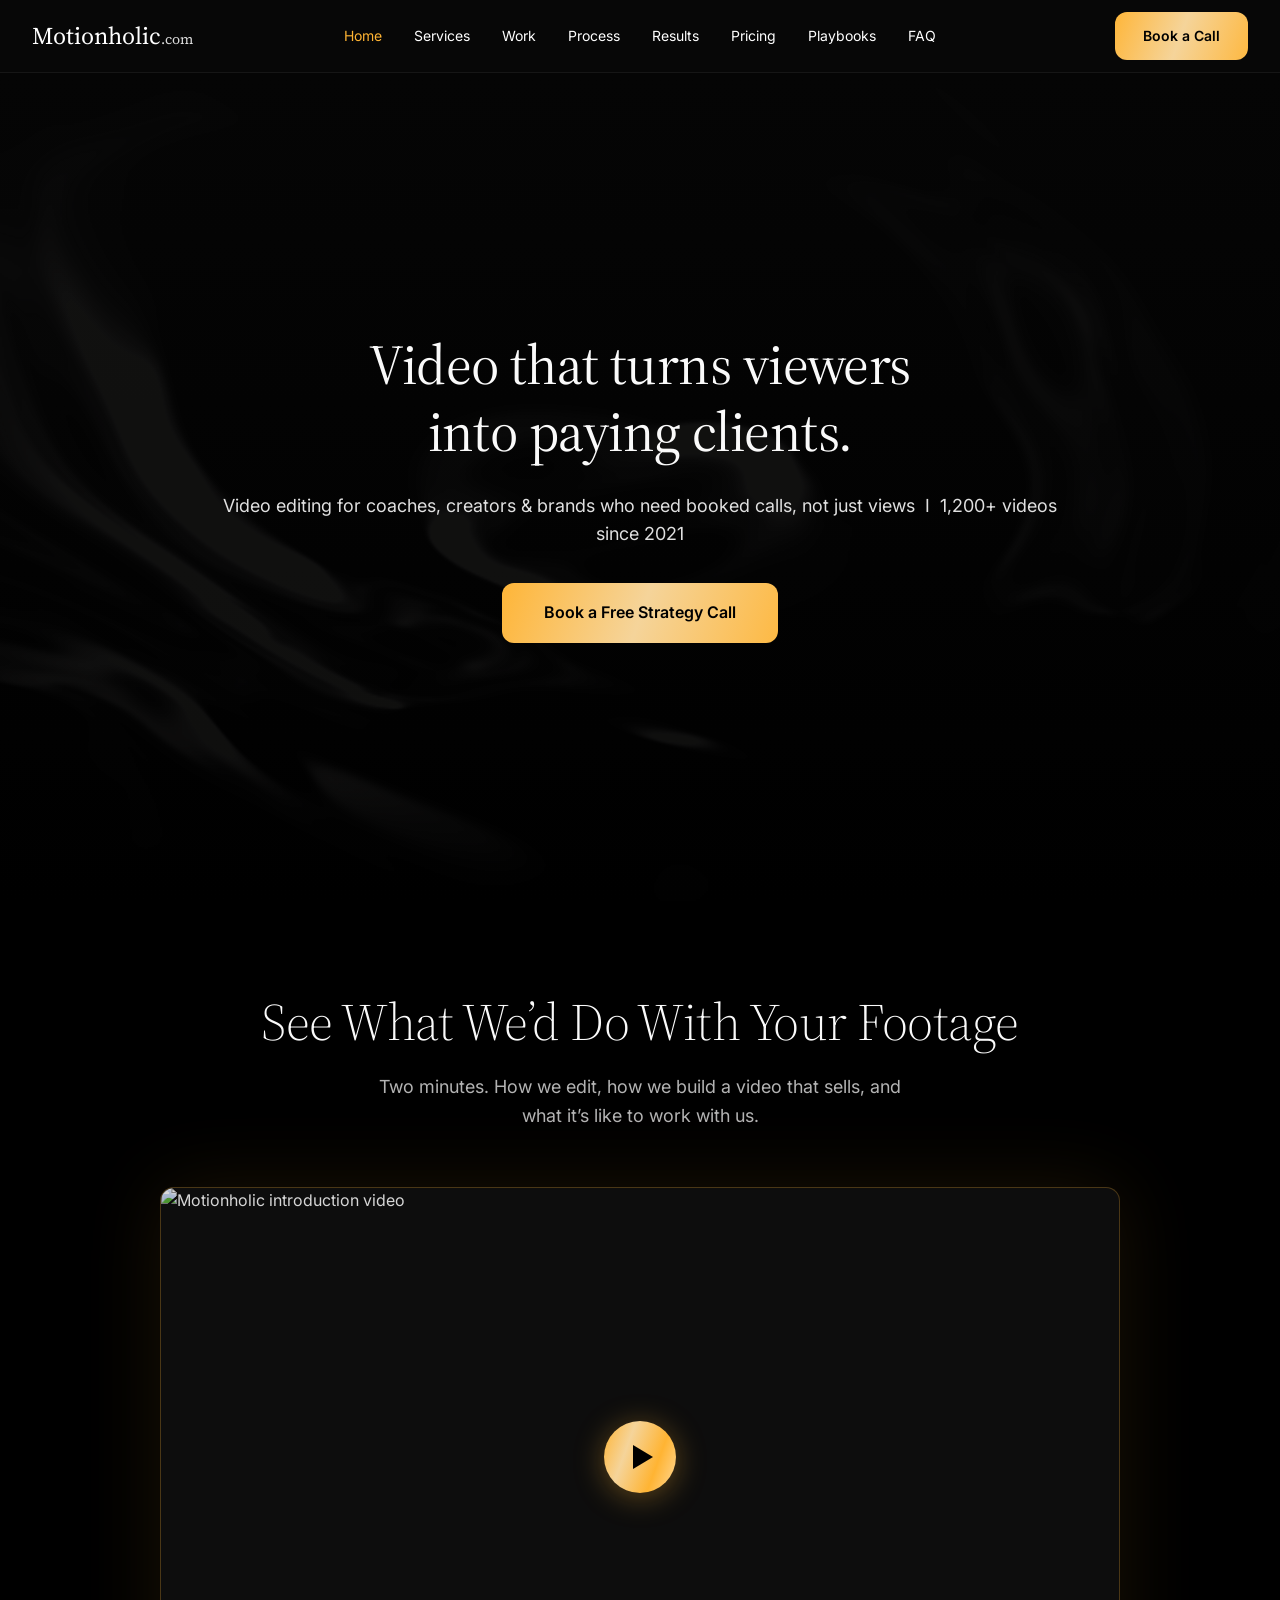
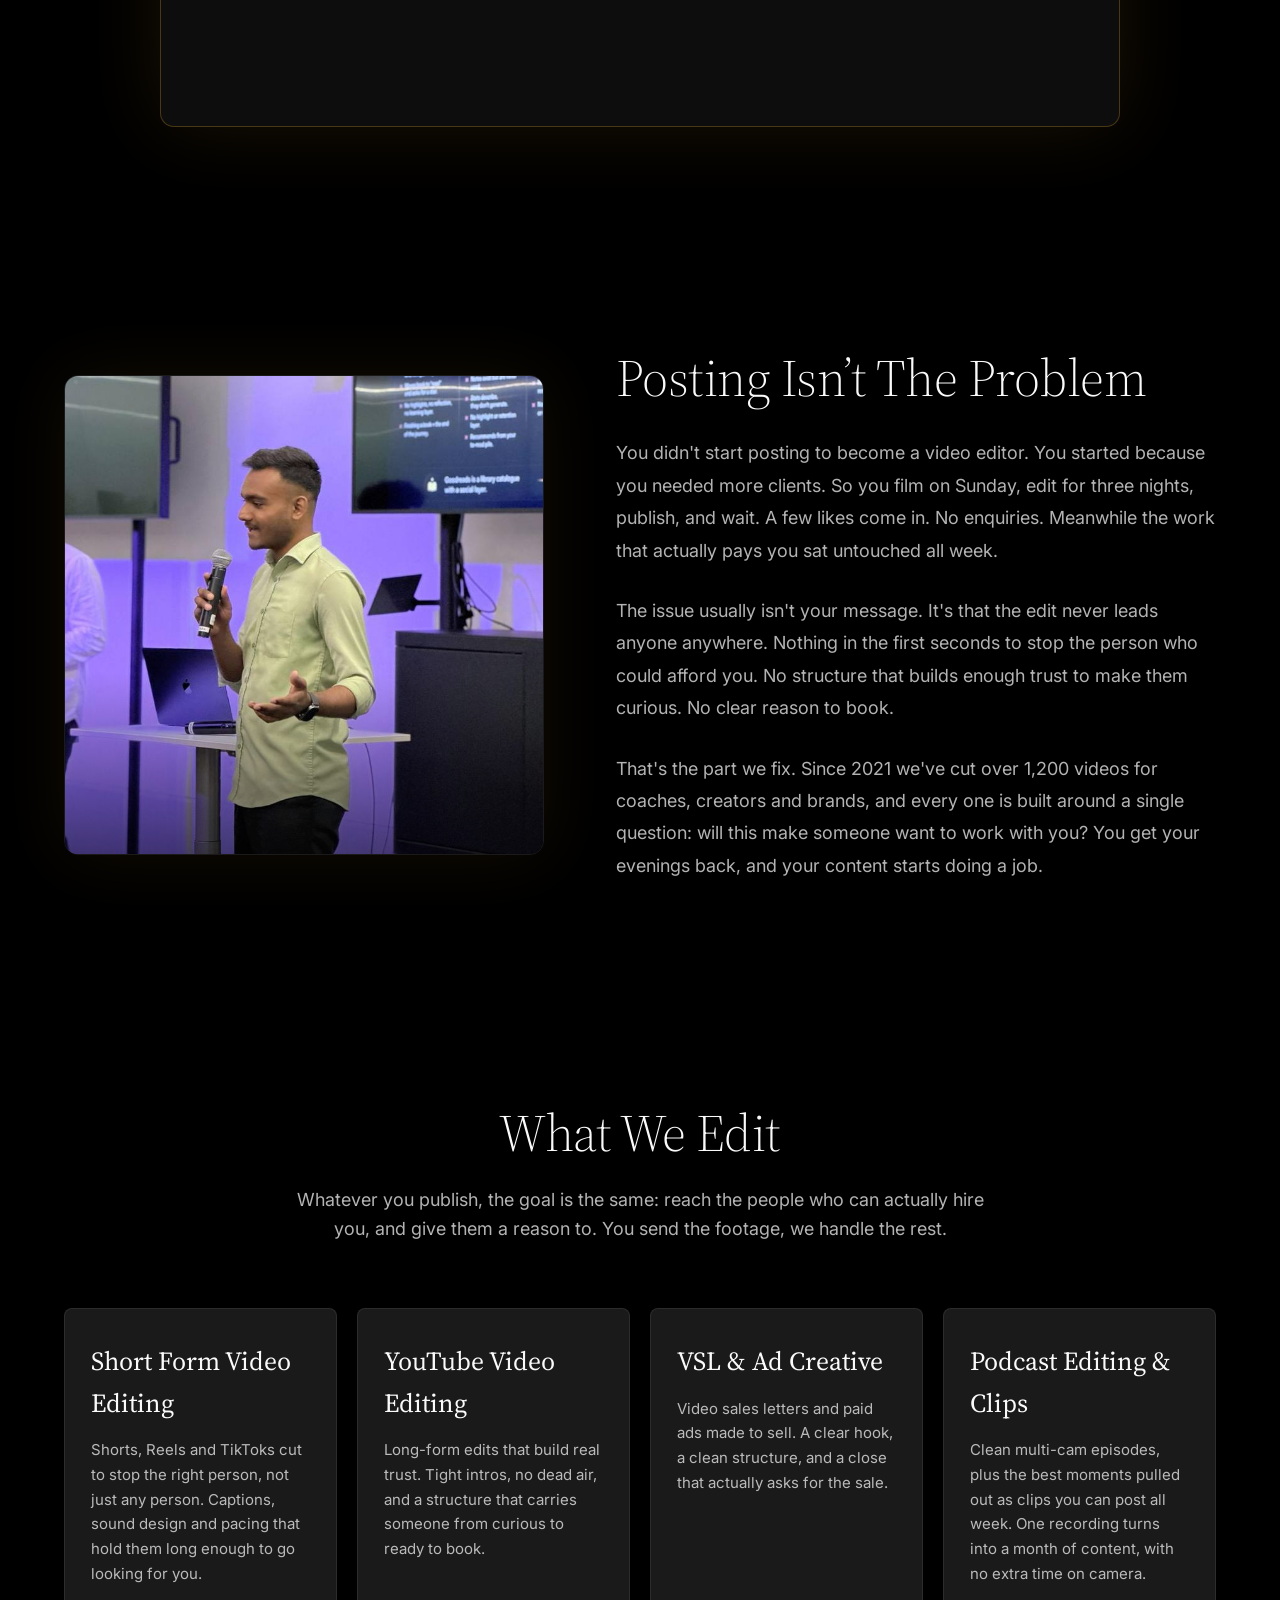
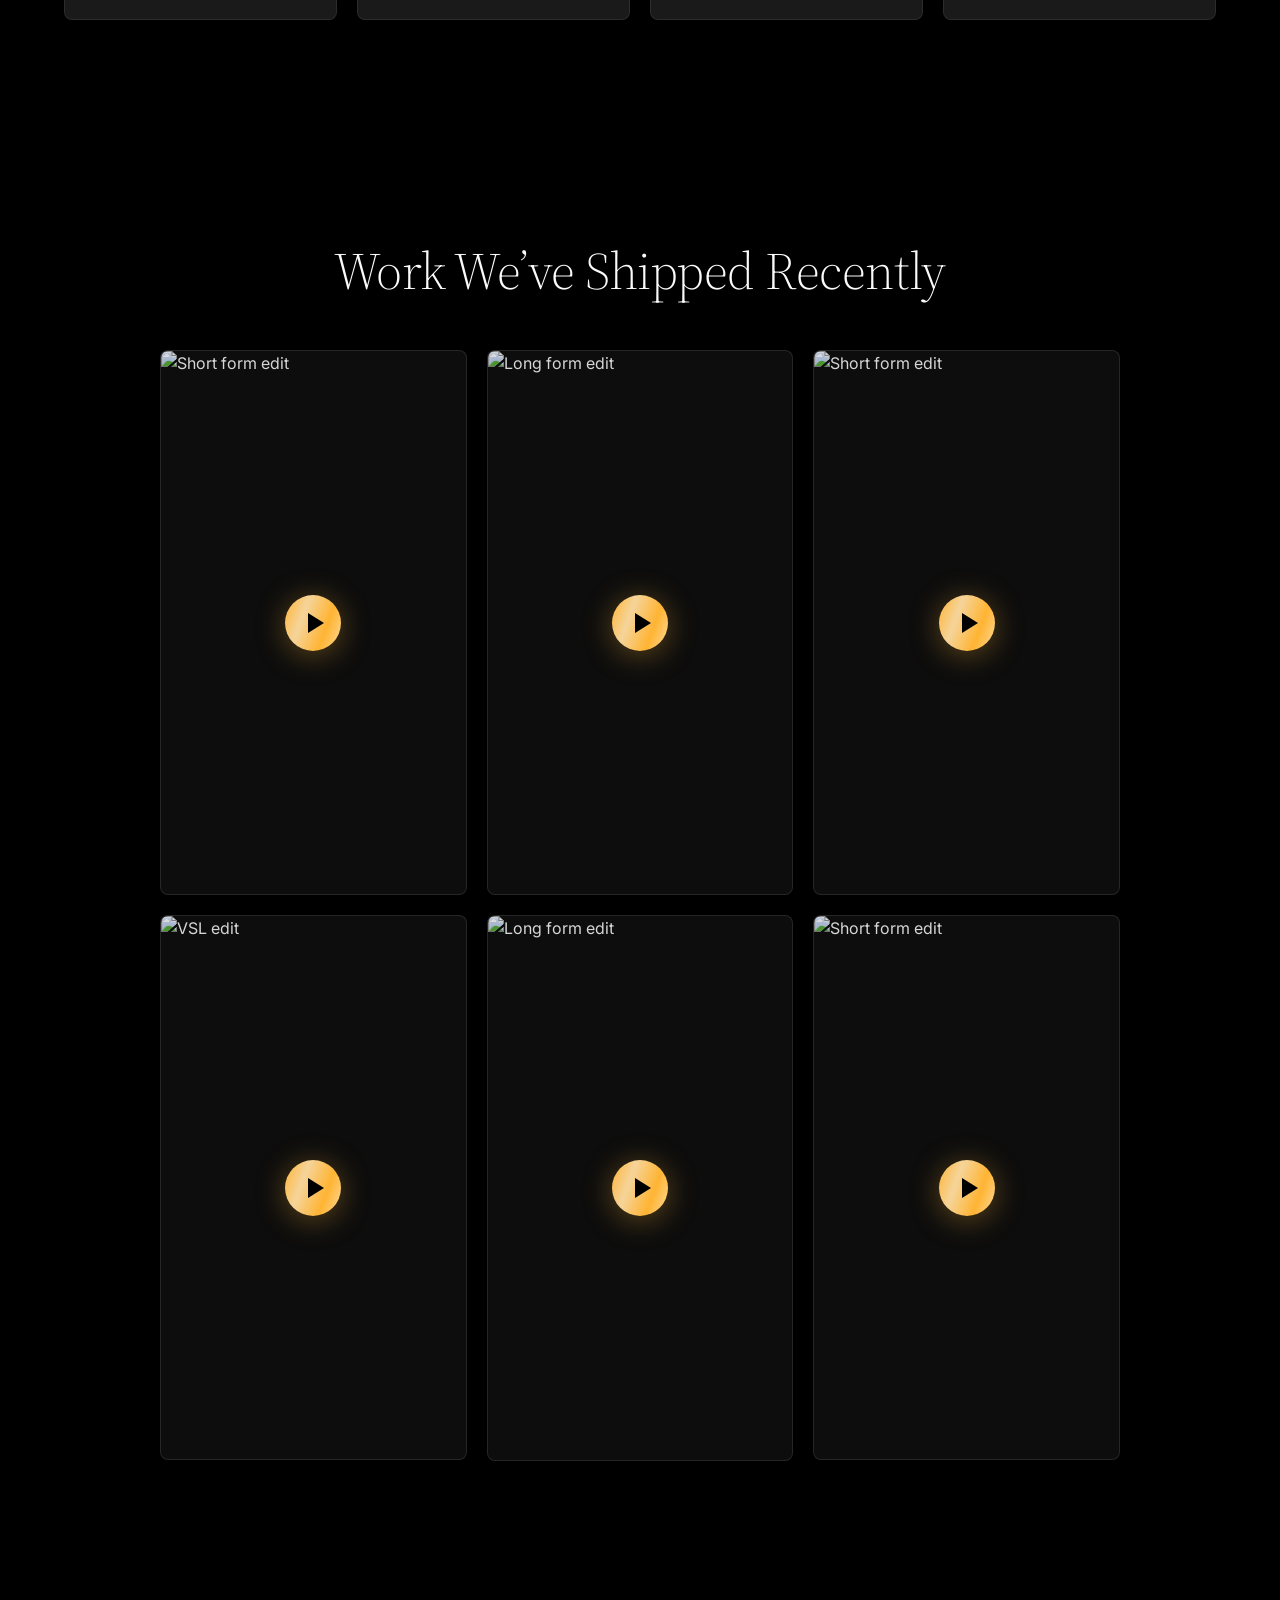
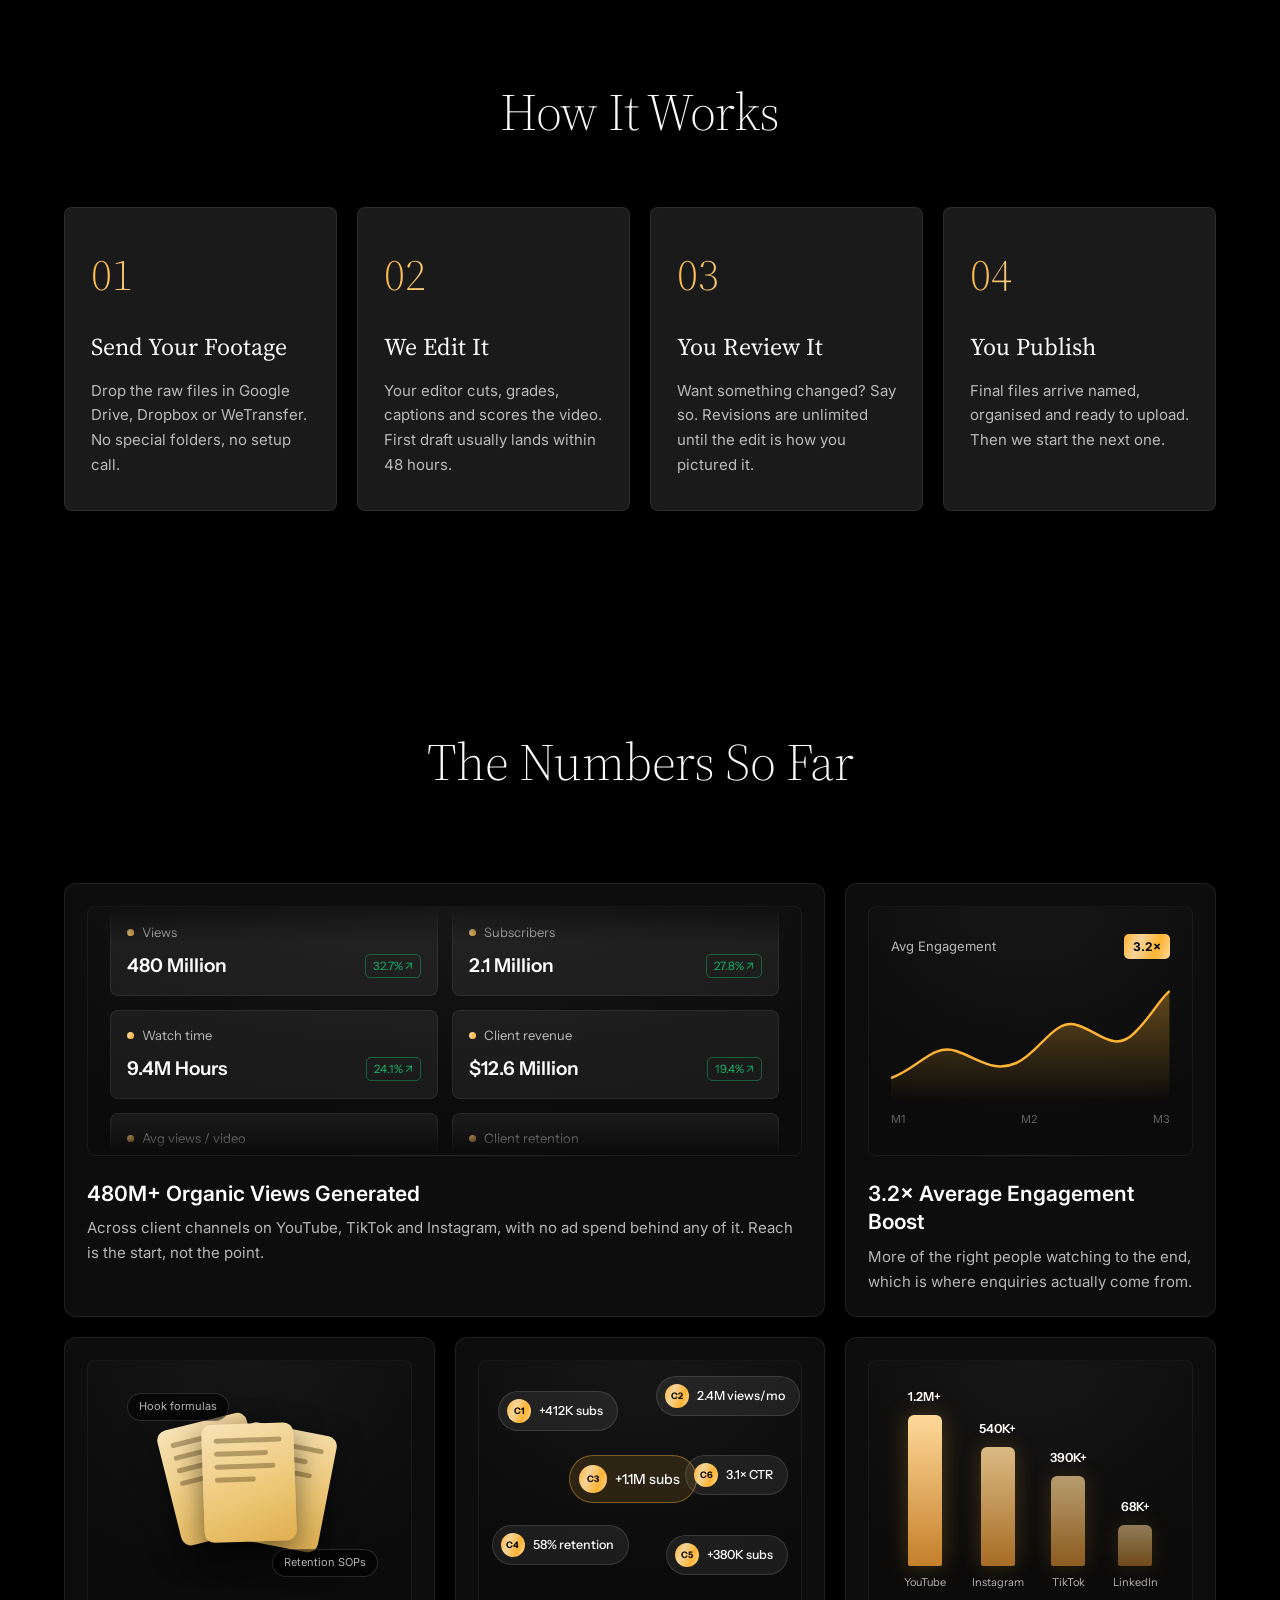
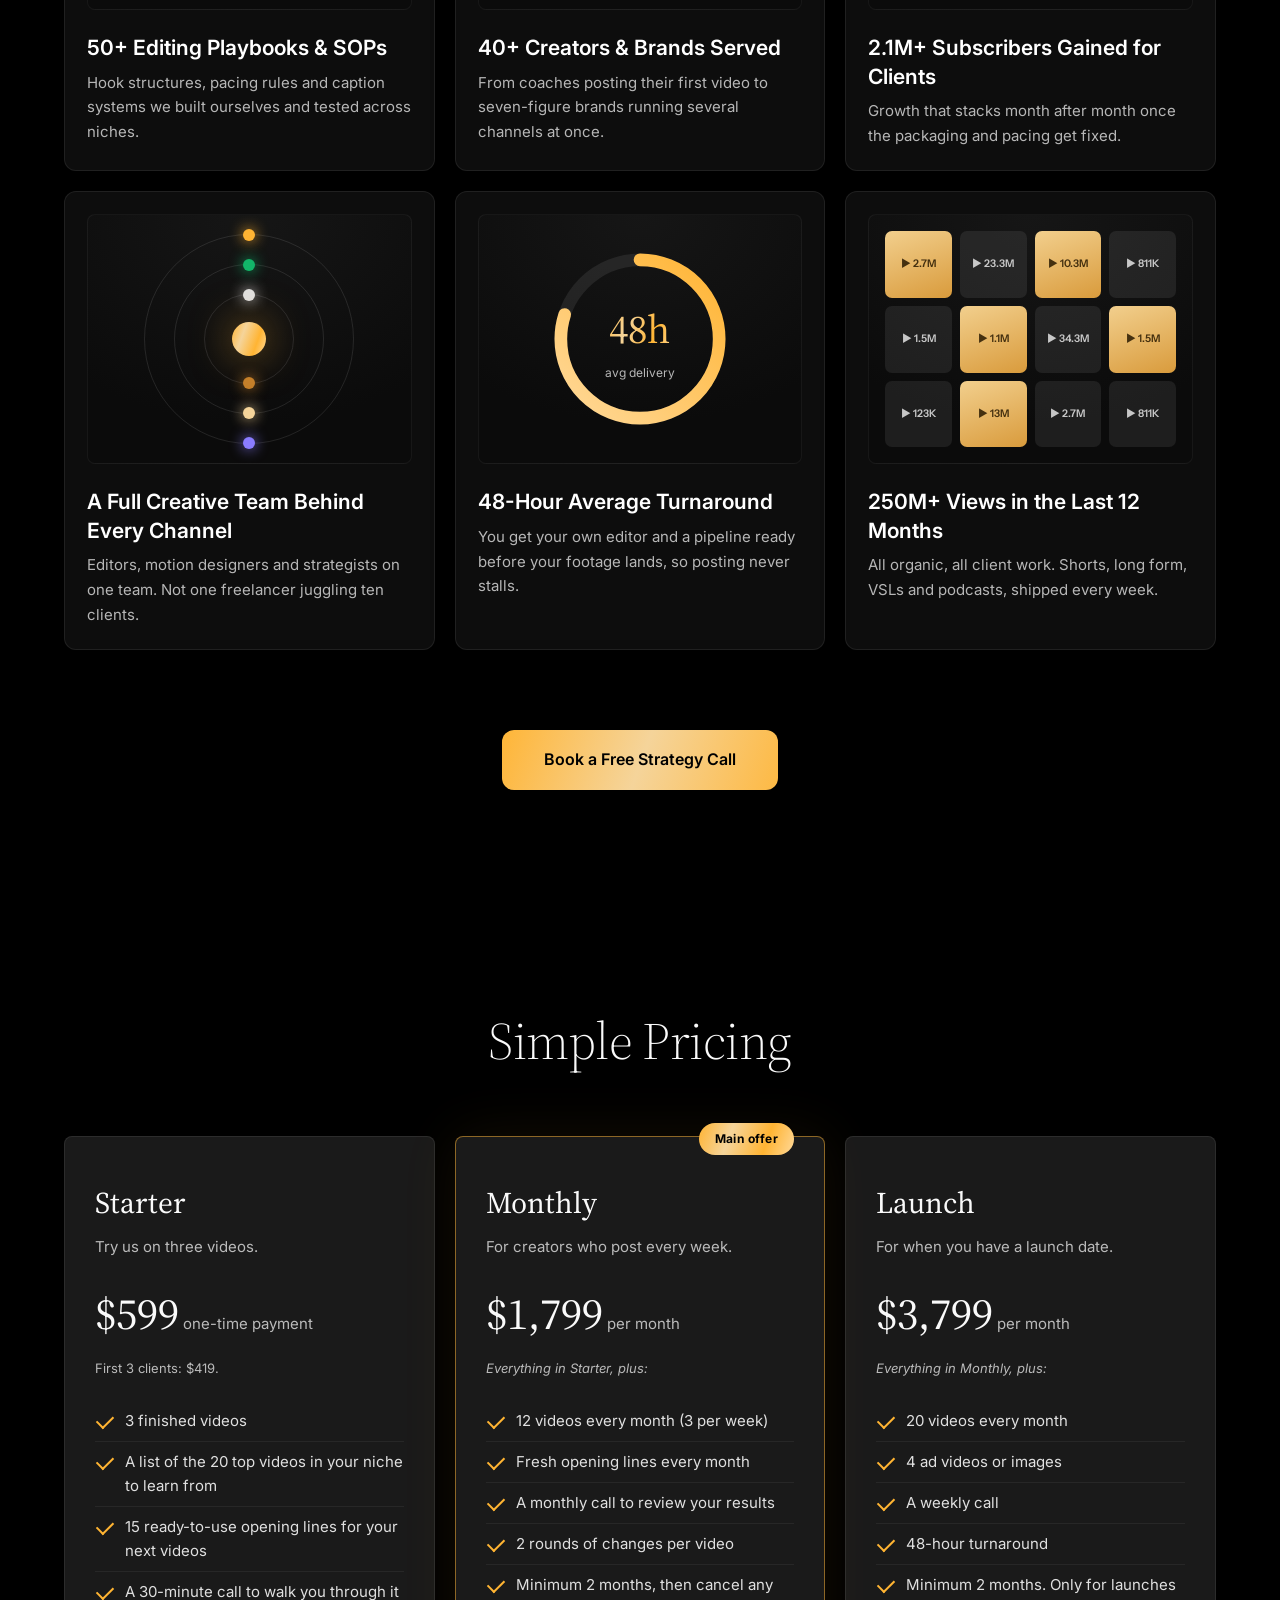
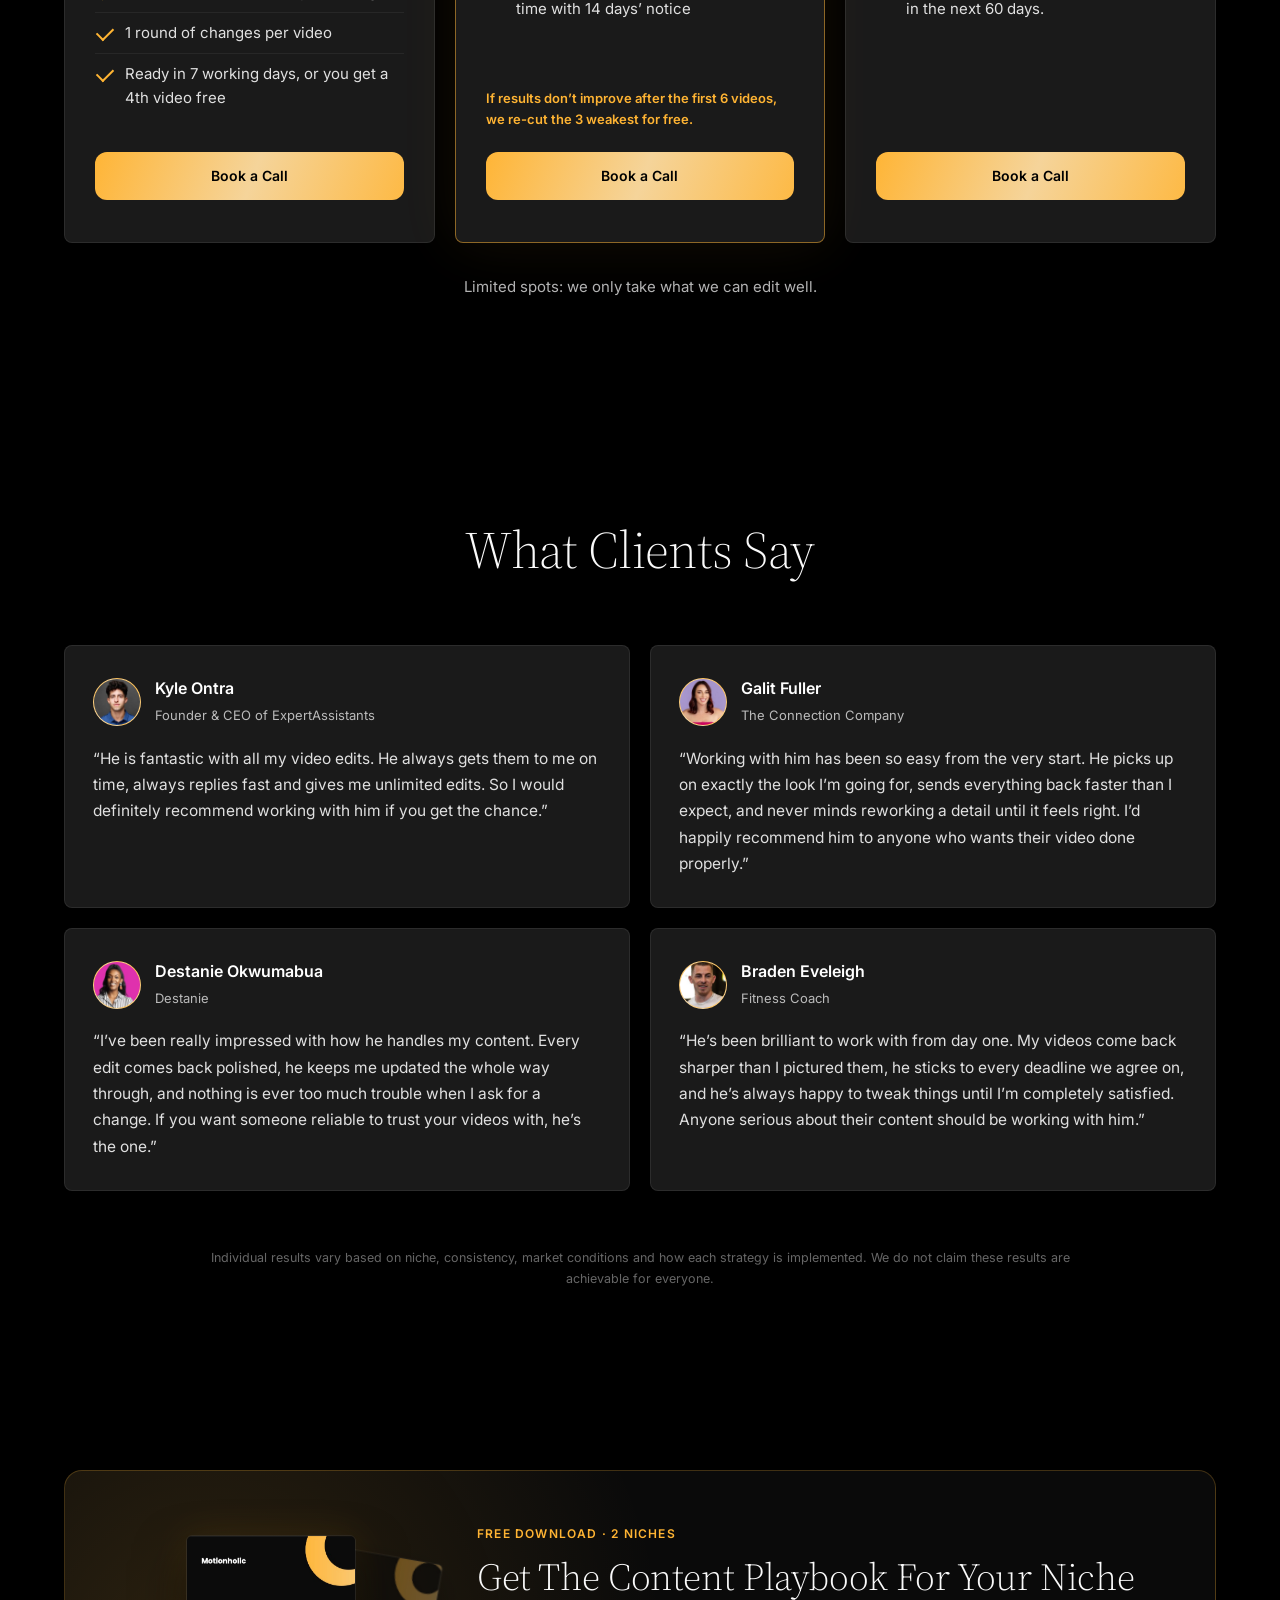
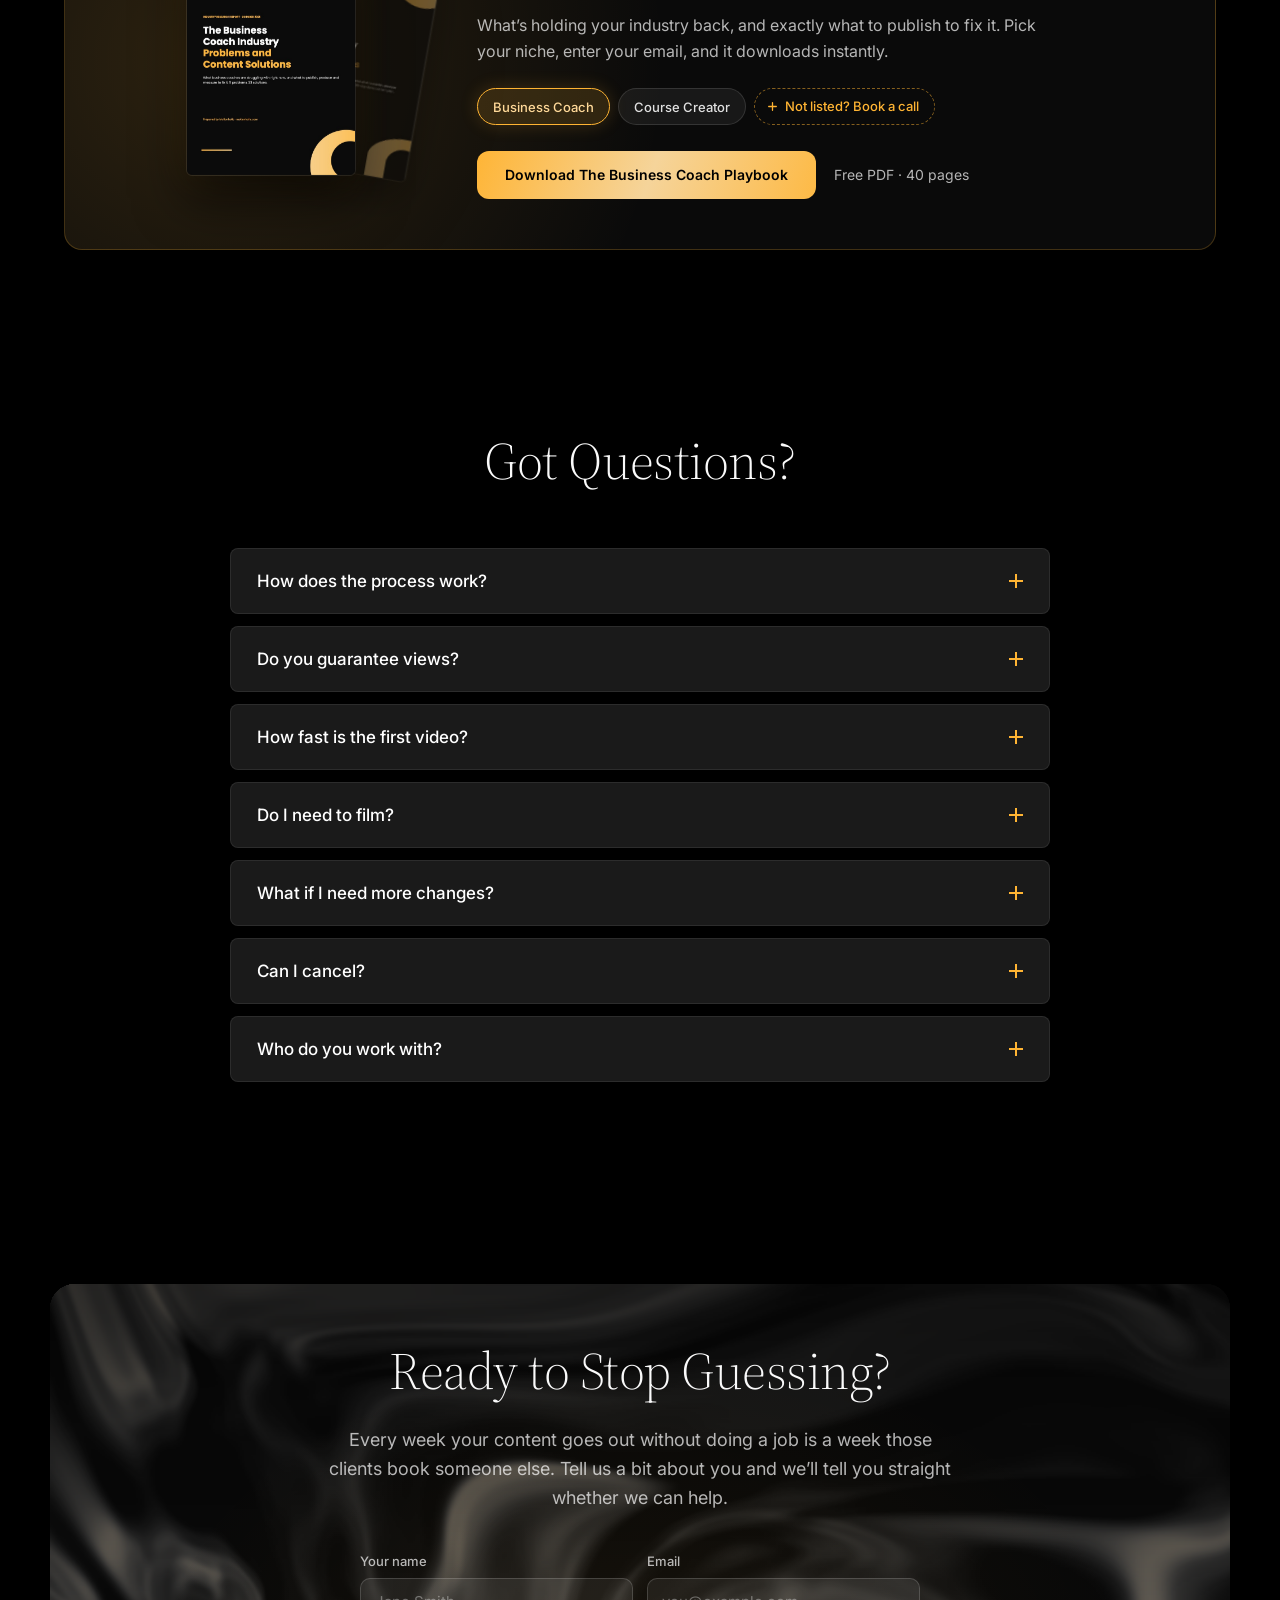
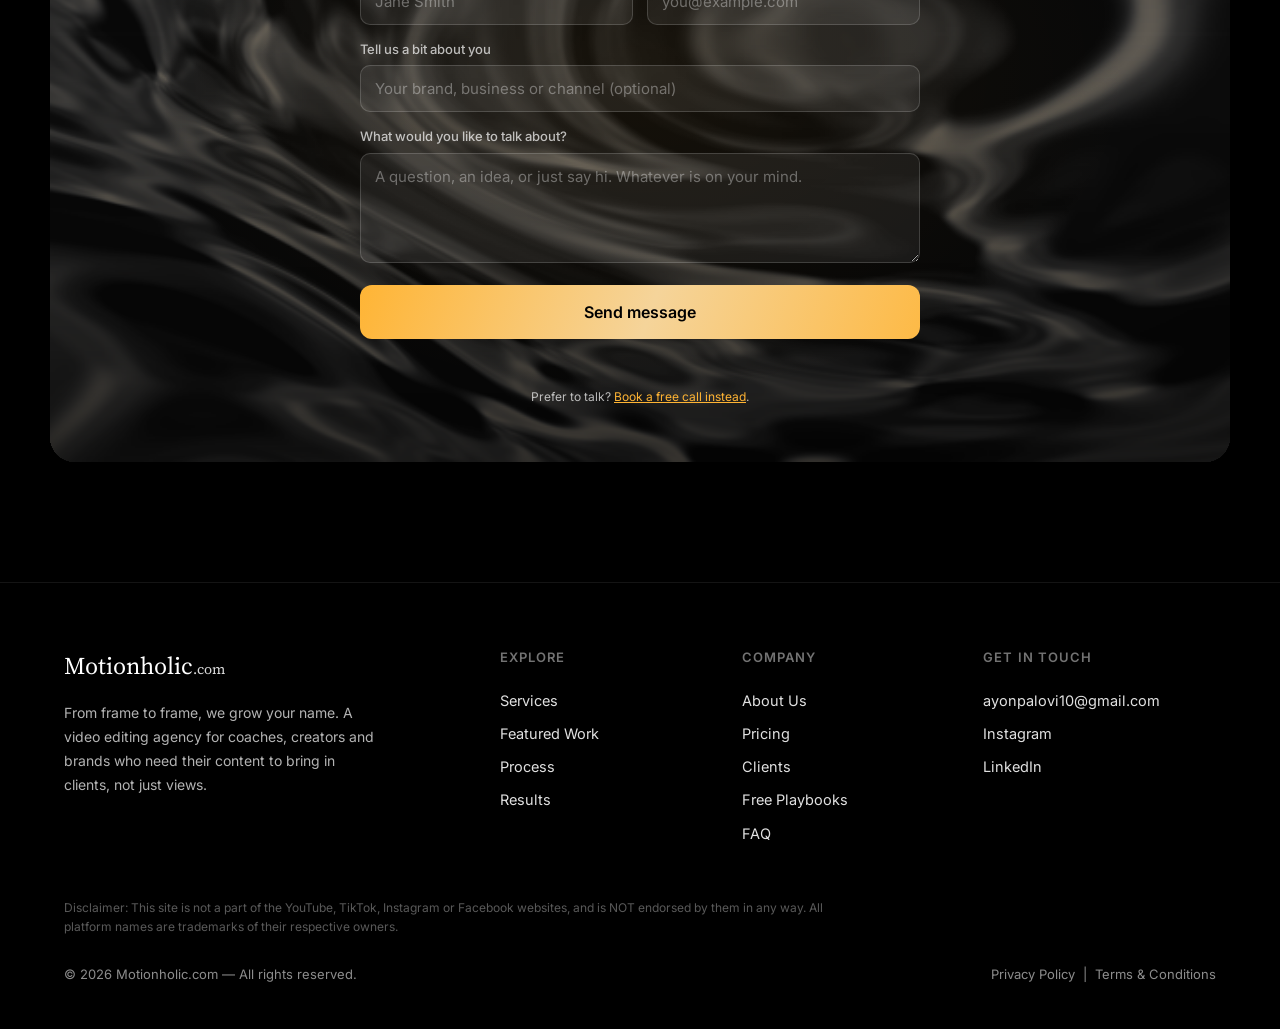
==== commit b4e0ab2a: "Contact form: more open questions Co-Authored-By: Claude Sonnet 5.5 <noreply@anthropic.com>" ====
--- a/motionholic-site/index.html
+++ b/motionholic-site/index.html
@@ -675,15 +675,15 @@
         <h2 class="reveal">Ready to Stop Guessing?</h2>
         <p class="cta__sub reveal">
           Every week your content goes out without doing a job is a week those clients book someone
-          else. Tell us what you sell and we&rsquo;ll tell you straight whether we can help.
+          else. Tell us a bit about you and we&rsquo;ll tell you straight whether we can help.
         </p>
         <form class="cform lead-form reveal" id="contactForm" novalidate>
           <div class="cform__row">
             <label class="lead-field"><span>Your name</span><input type="text" name="name" autocomplete="name" placeholder="Jane Smith" required /></label>
             <label class="lead-field"><span>Email</span><input type="email" name="email" autocomplete="email" placeholder="you@example.com" required /></label>
           </div>
-          <label class="lead-field"><span>What do you sell?</span><input type="text" name="business" placeholder="e.g. Business coaching, online course" /></label>
-          <label class="lead-field"><span>What do you need help with?</span><textarea name="message" rows="4" placeholder="Tell us about your content and what you want it to do for you." required></textarea></label>
+          <label class="lead-field"><span>Tell us a bit about you</span><input type="text" name="business" placeholder="Your brand, business or channel (optional)" /></label>
+          <label class="lead-field"><span>What would you like to talk about?</span><textarea name="message" rows="4" placeholder="A question, an idea, or just say hi. Whatever is on your mind." required></textarea></label>
           <input type="text" name="website" class="lead-hp" tabindex="-1" autocomplete="off" aria-hidden="true" />
           <button type="submit" class="btn btn--gold btn--lg lead-form__btn">Send message</button>
           <p class="lead-form__status" role="status" aria-live="polite"></p>
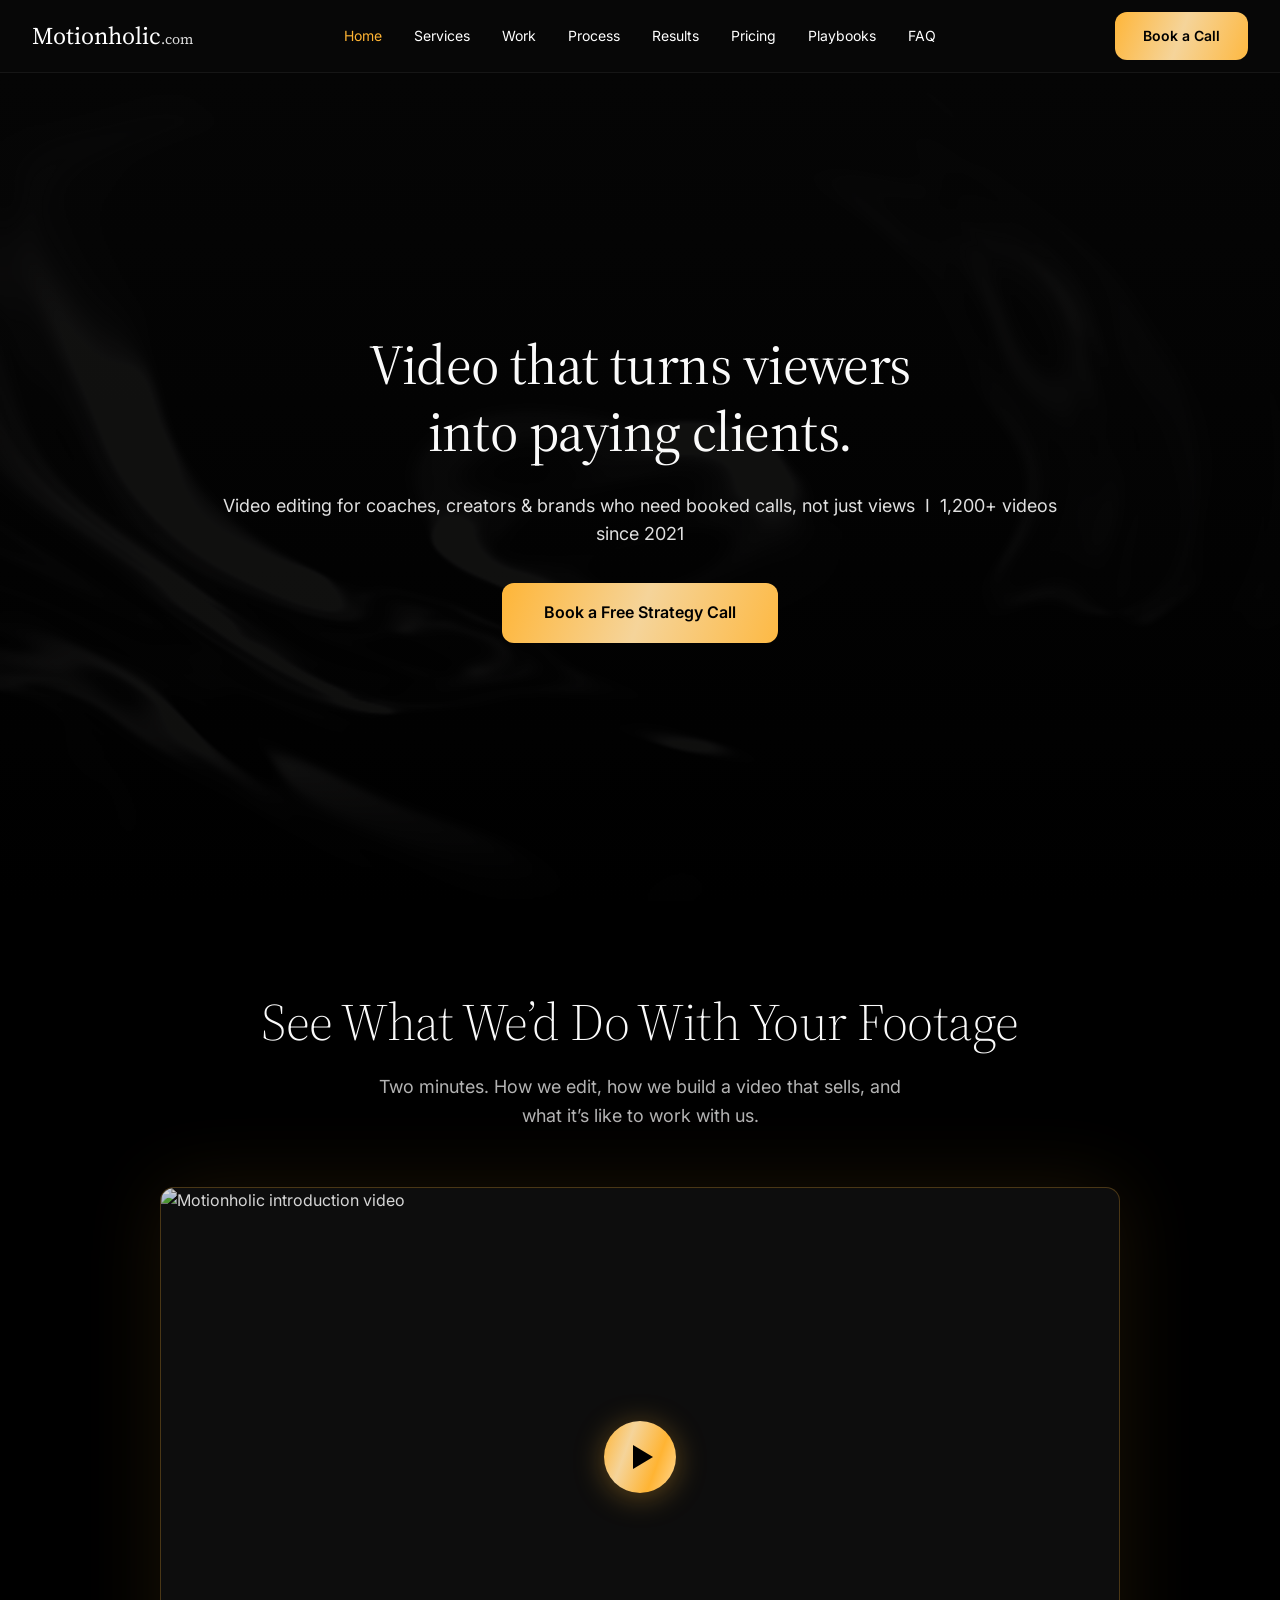
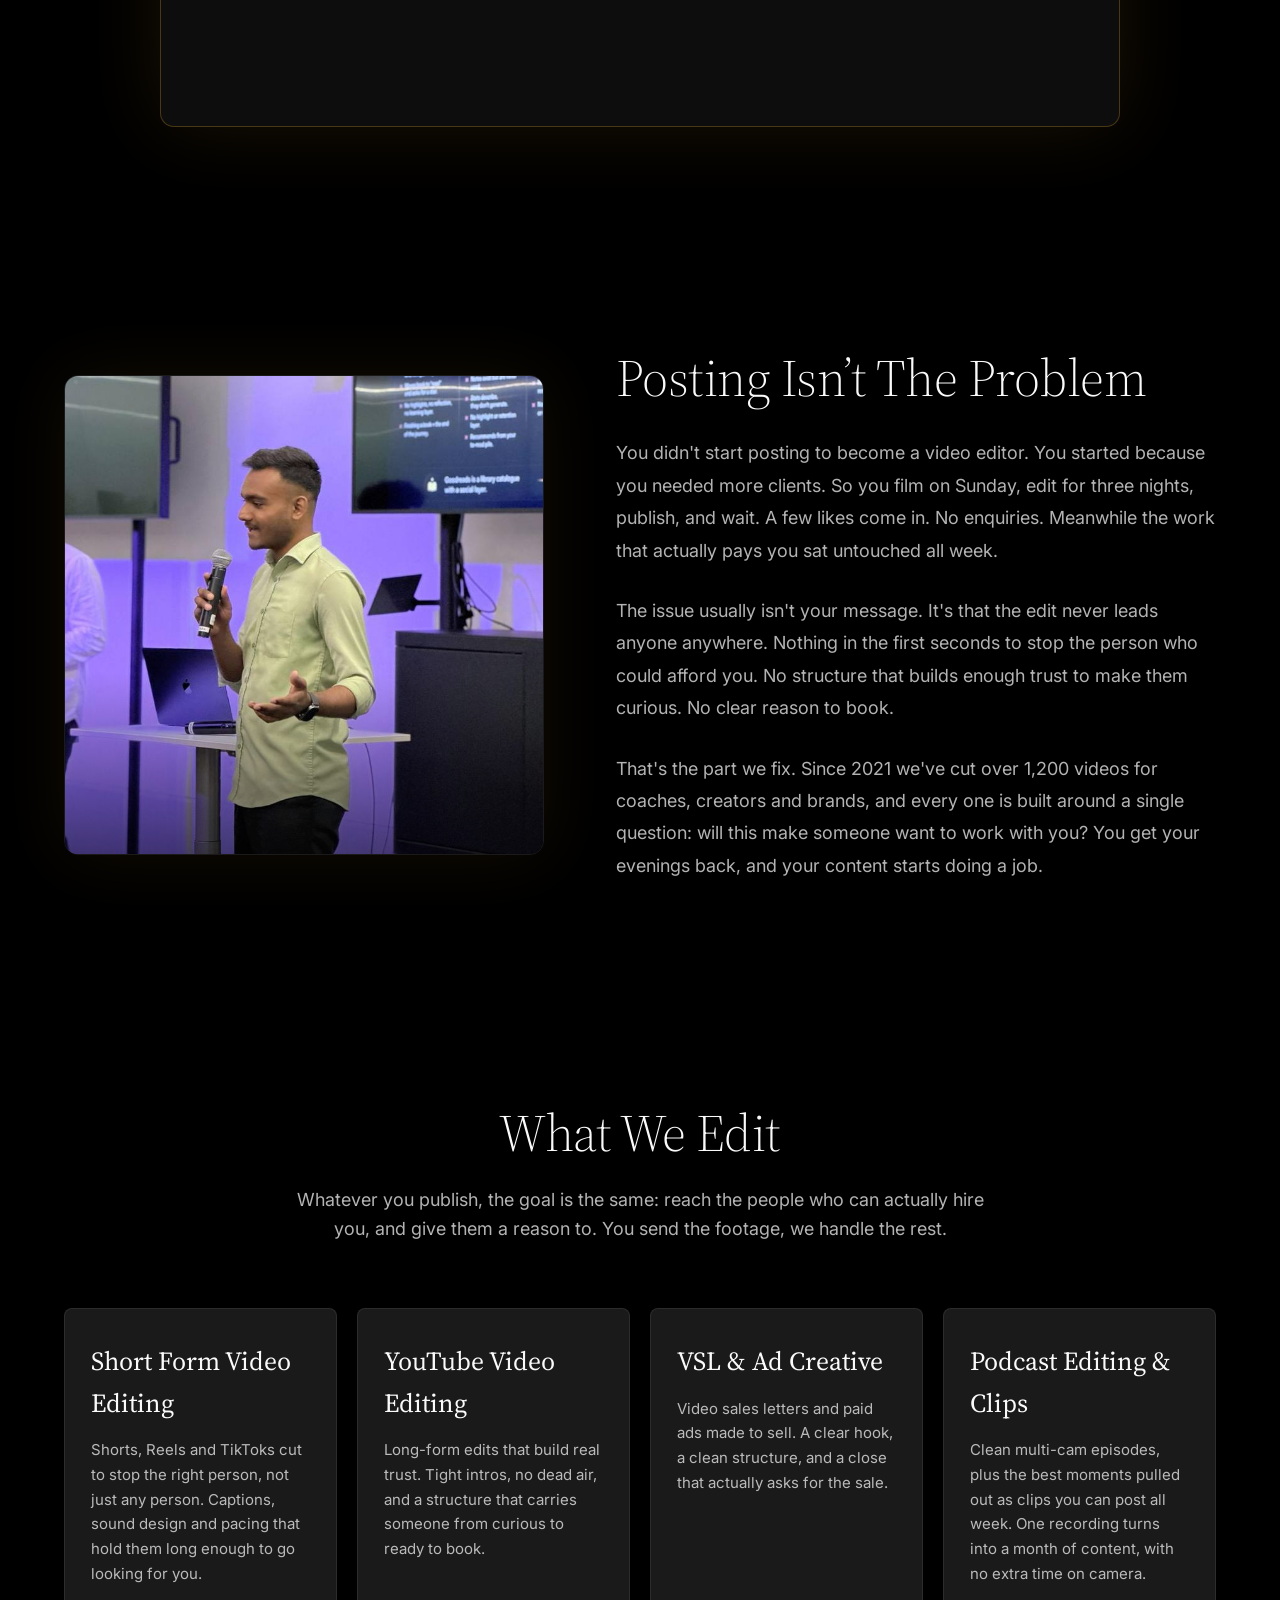
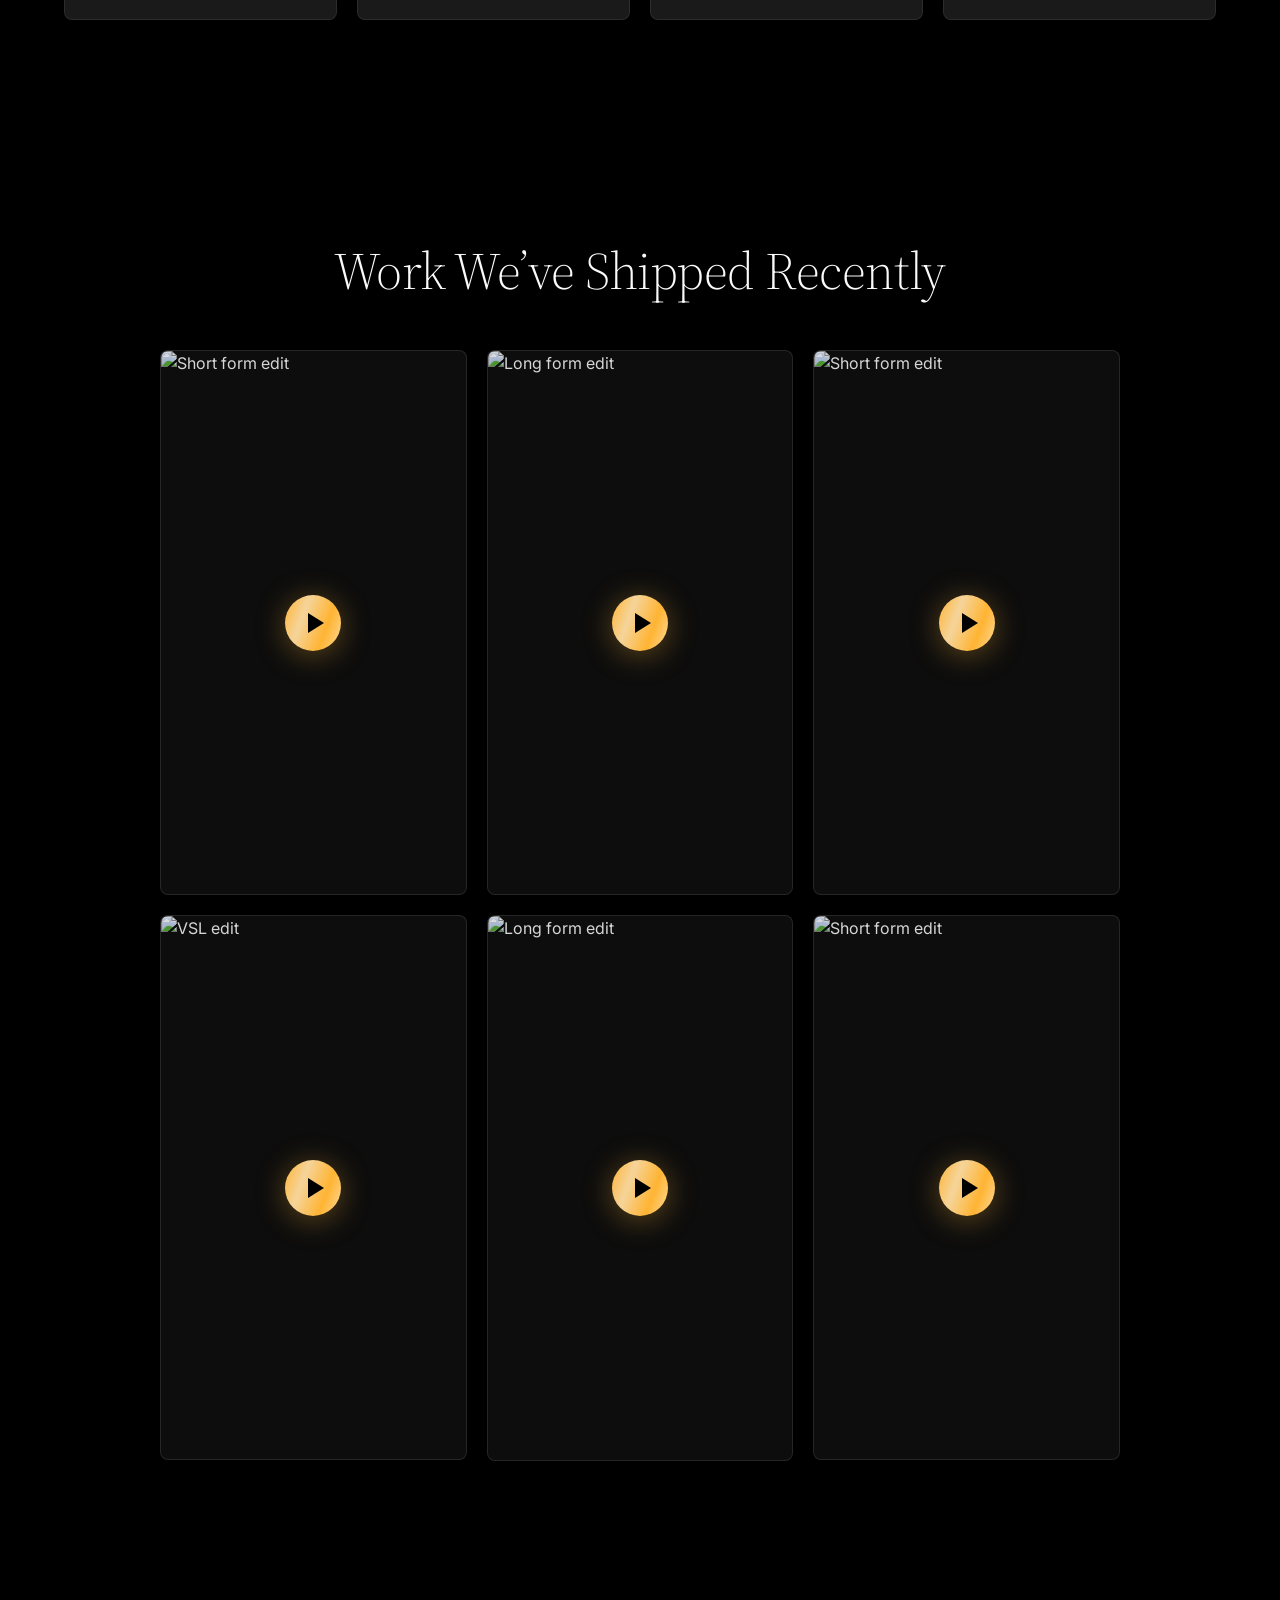
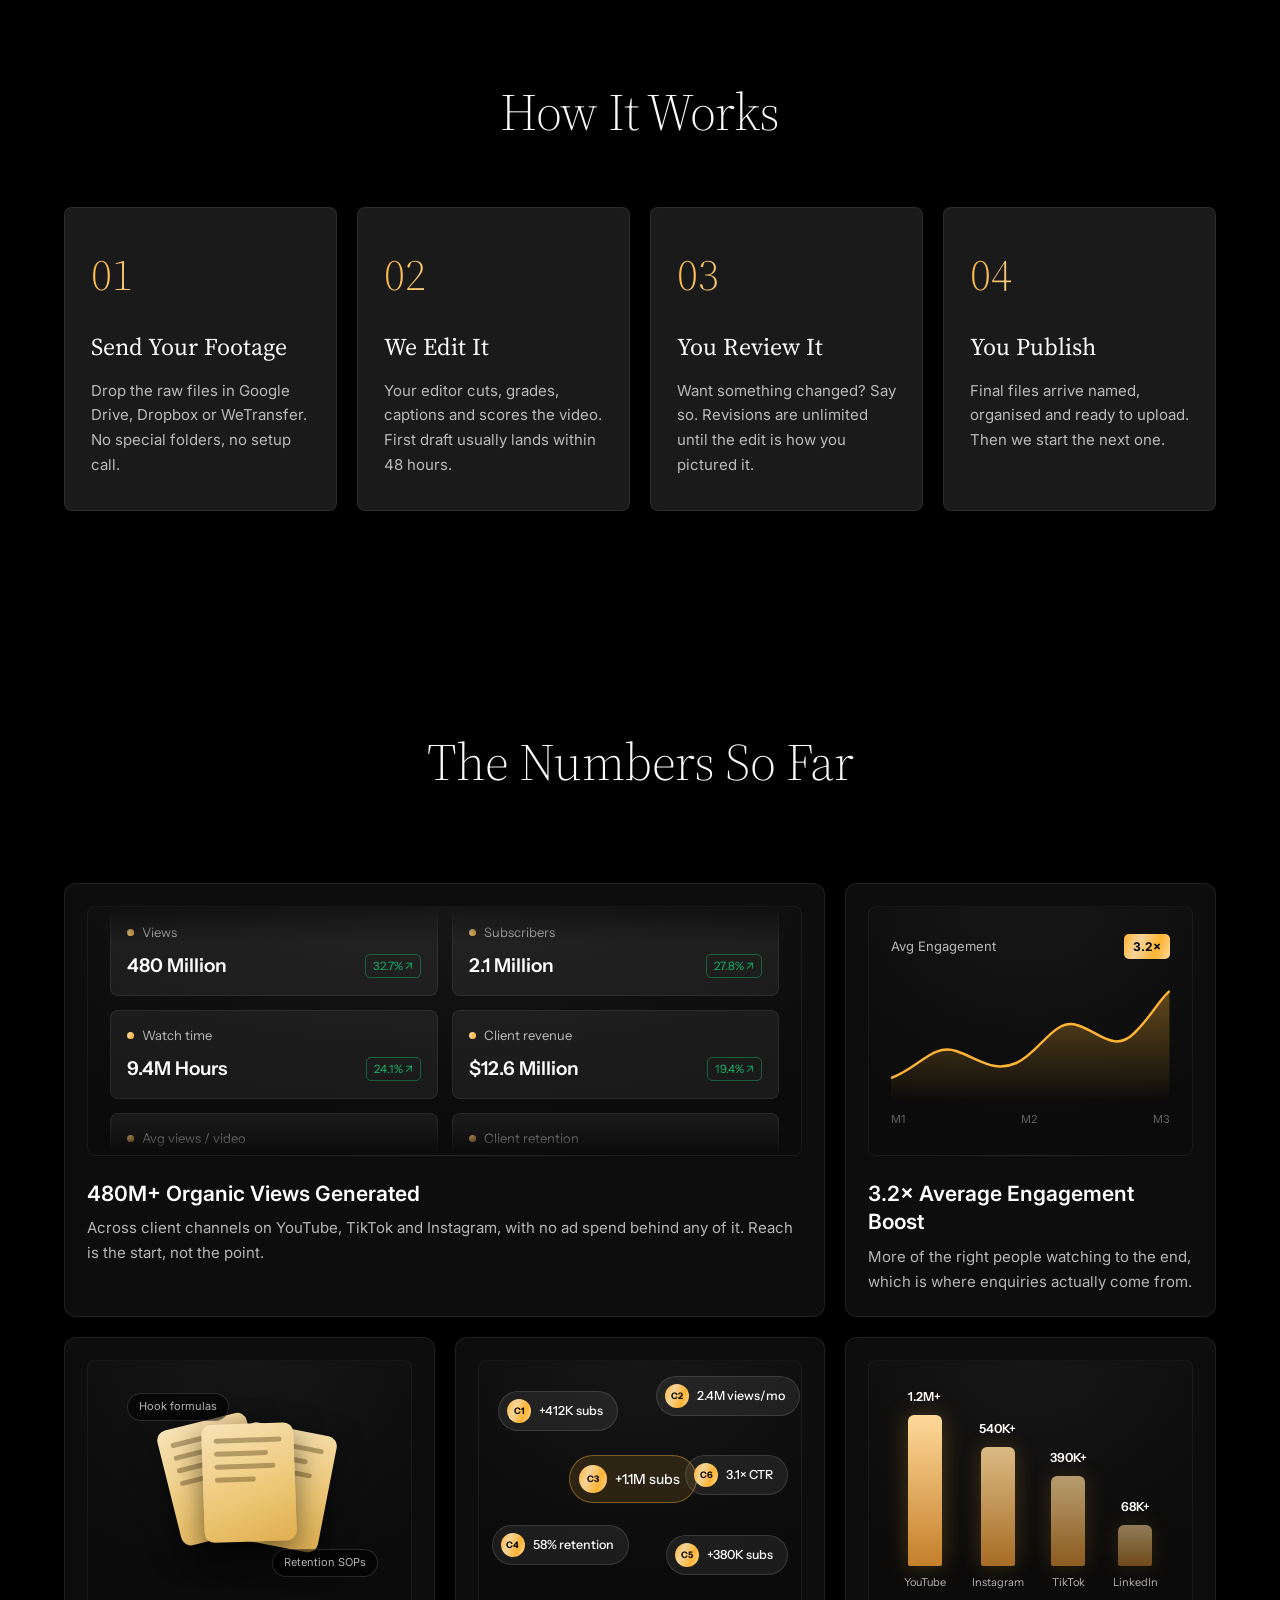
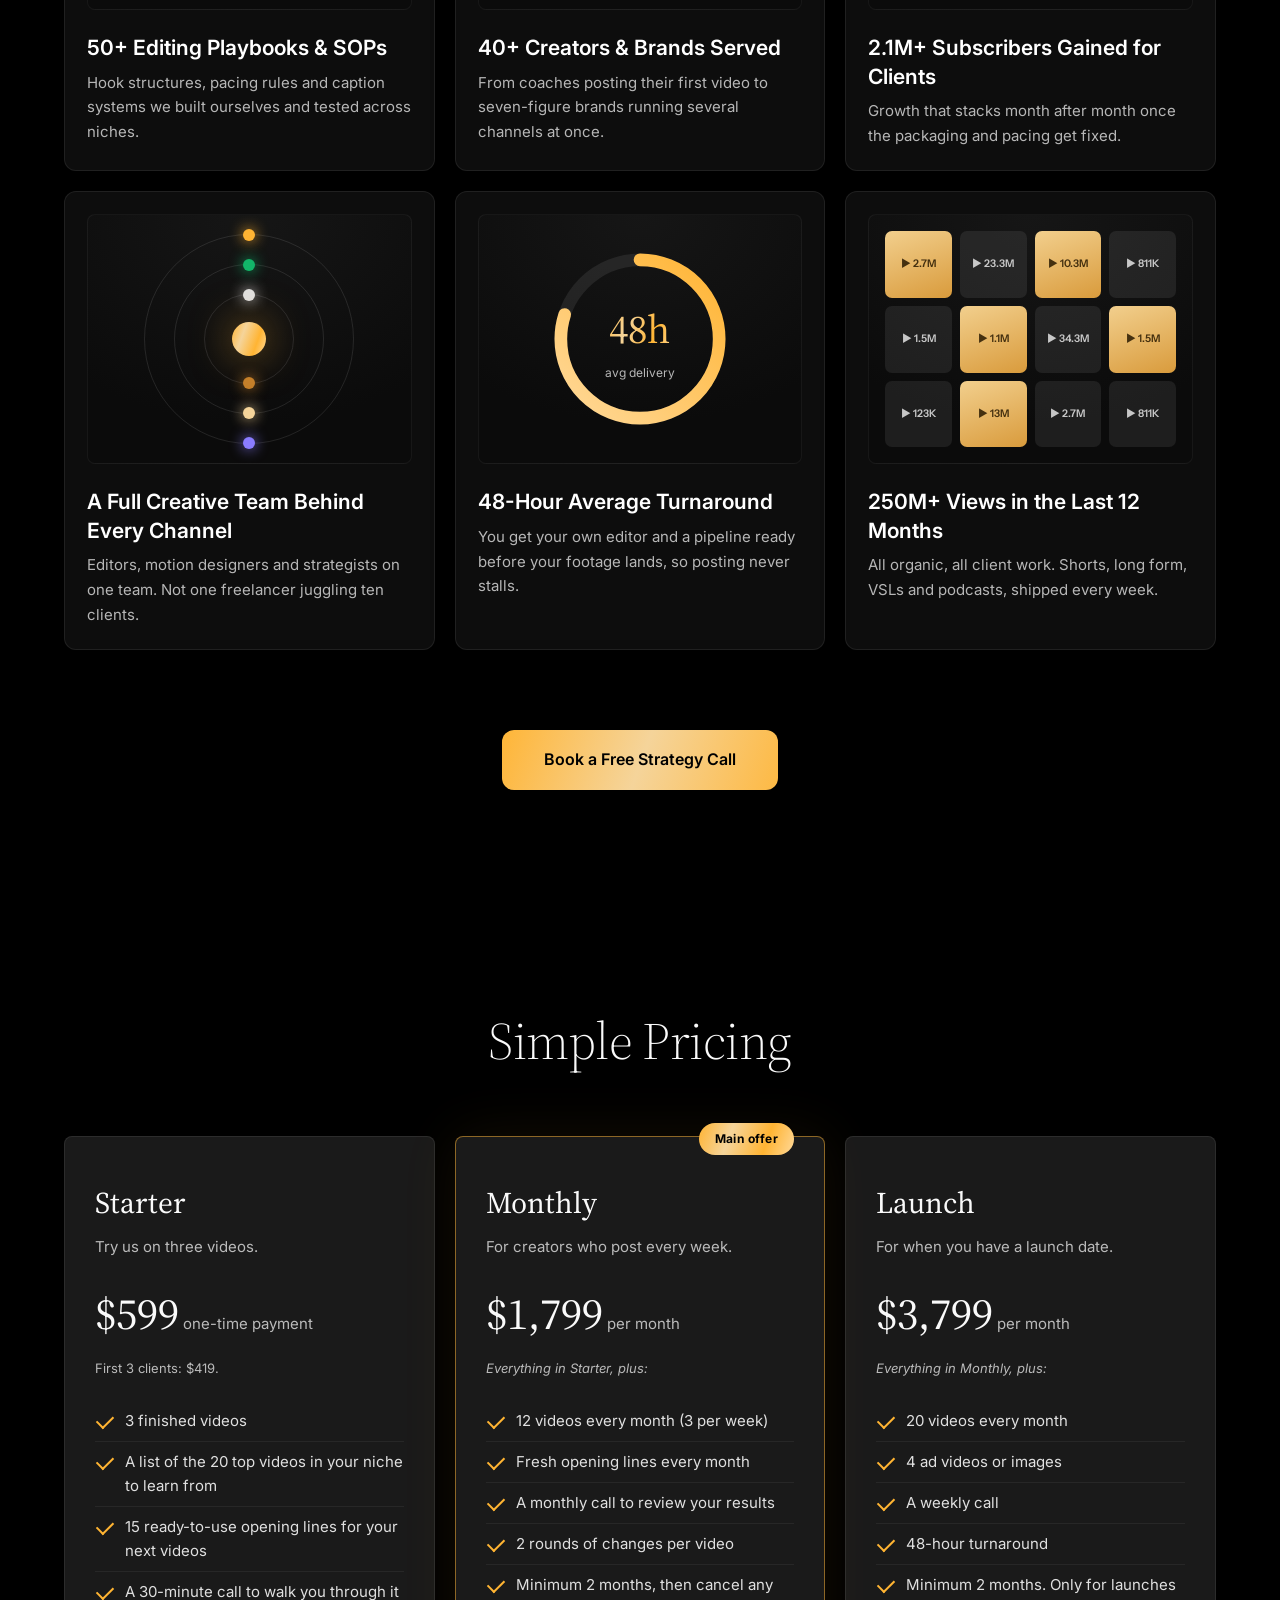
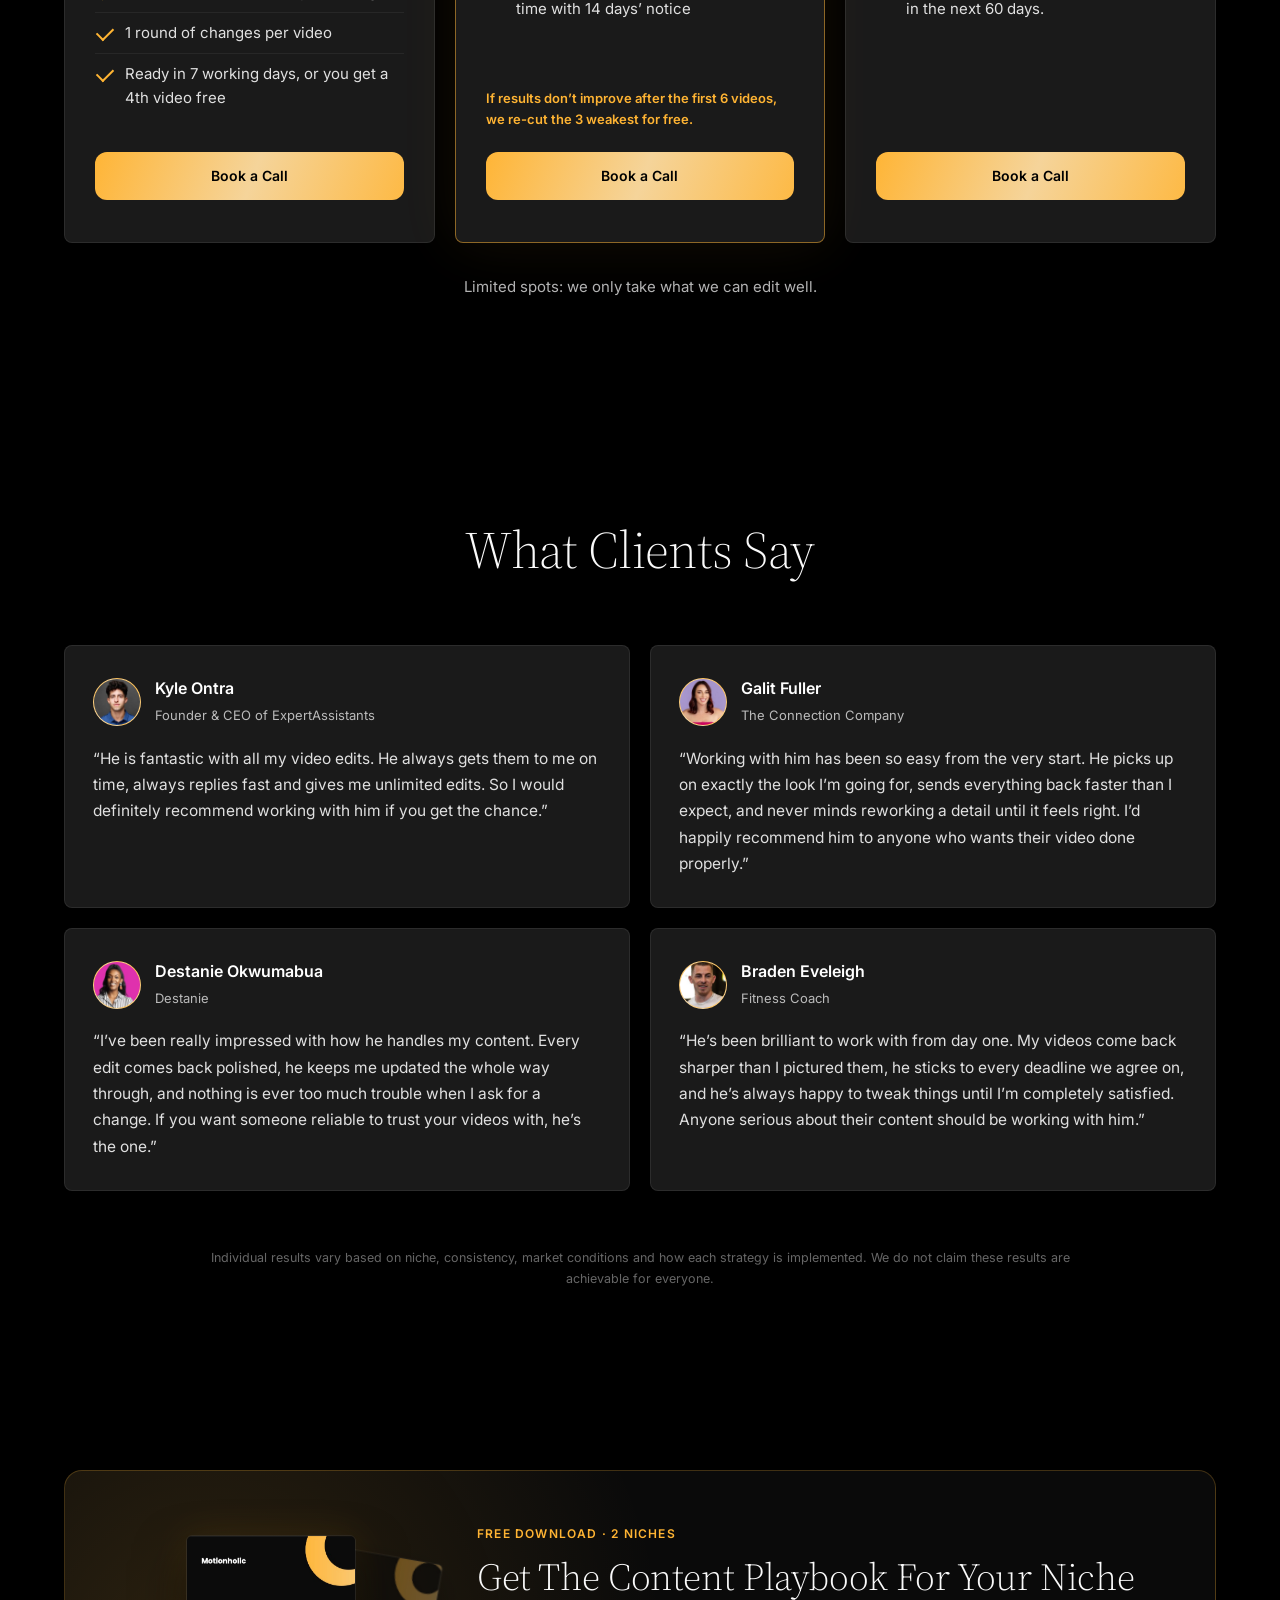
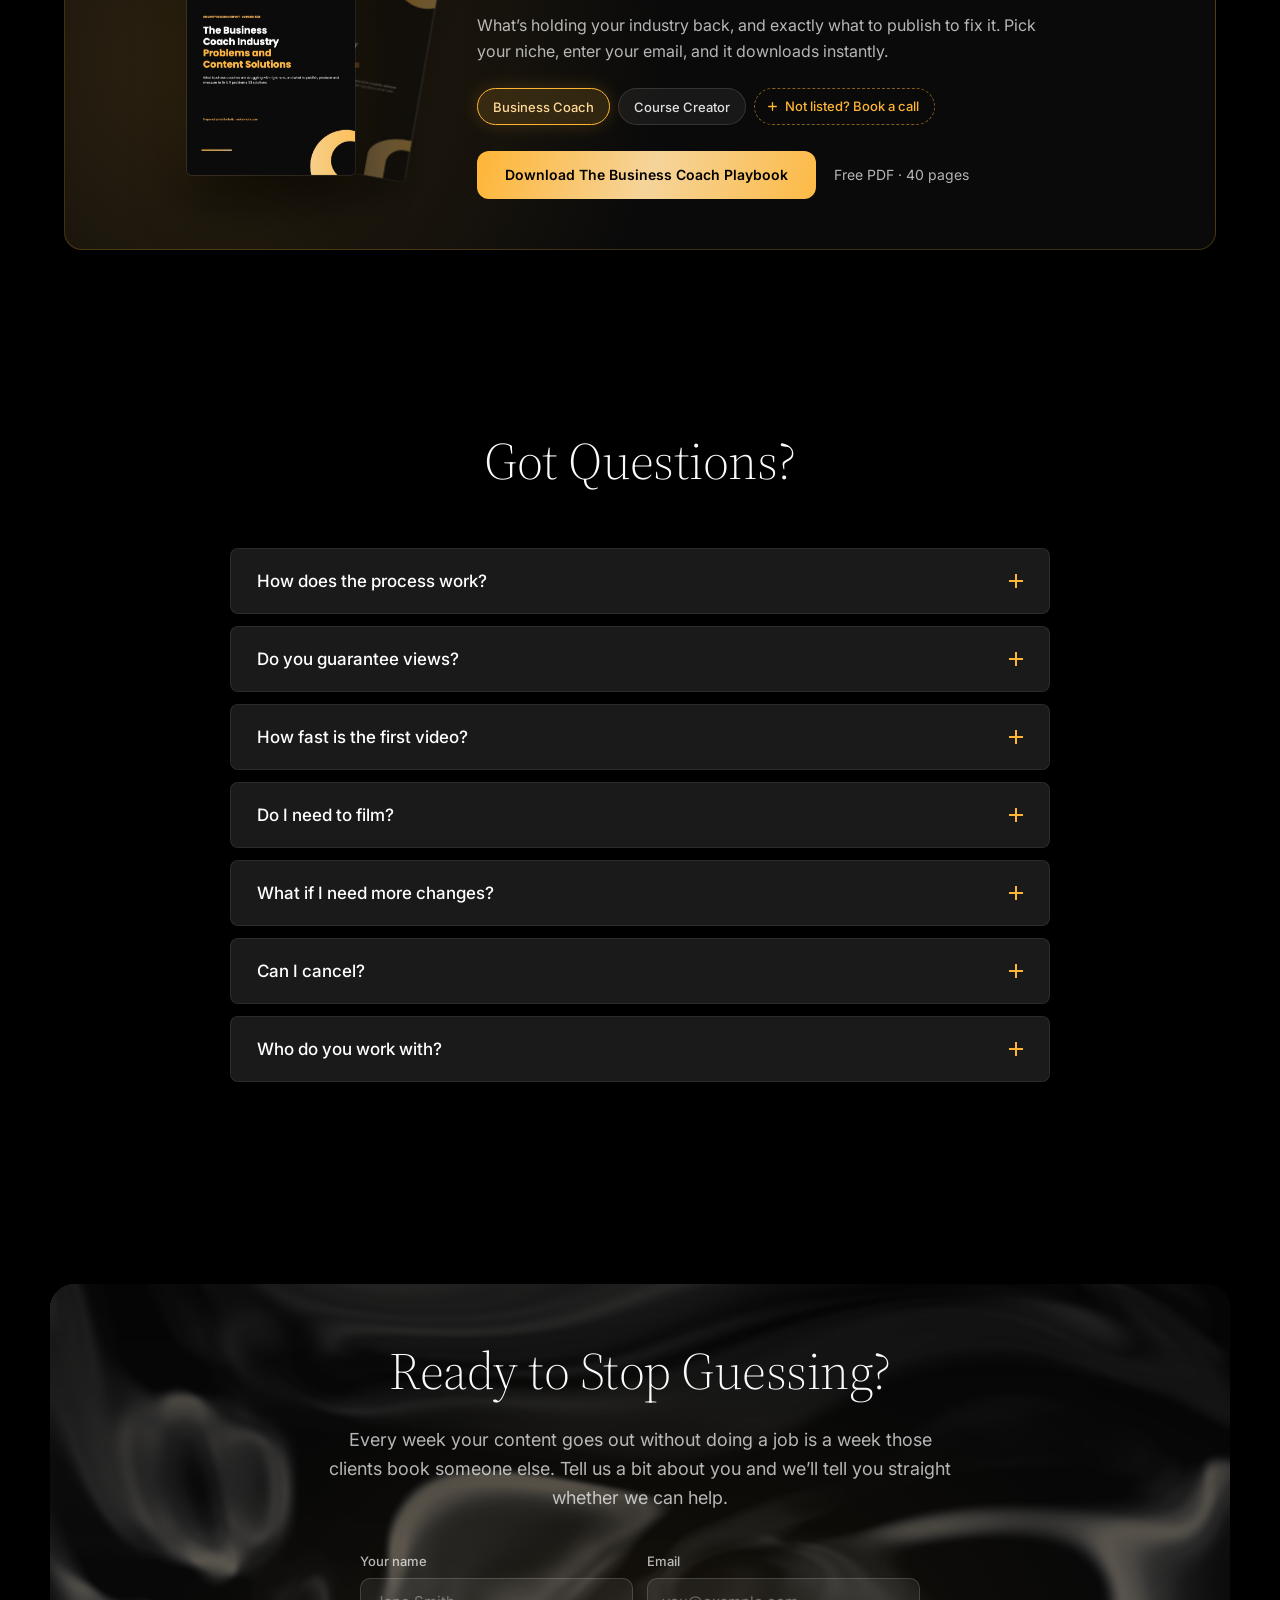
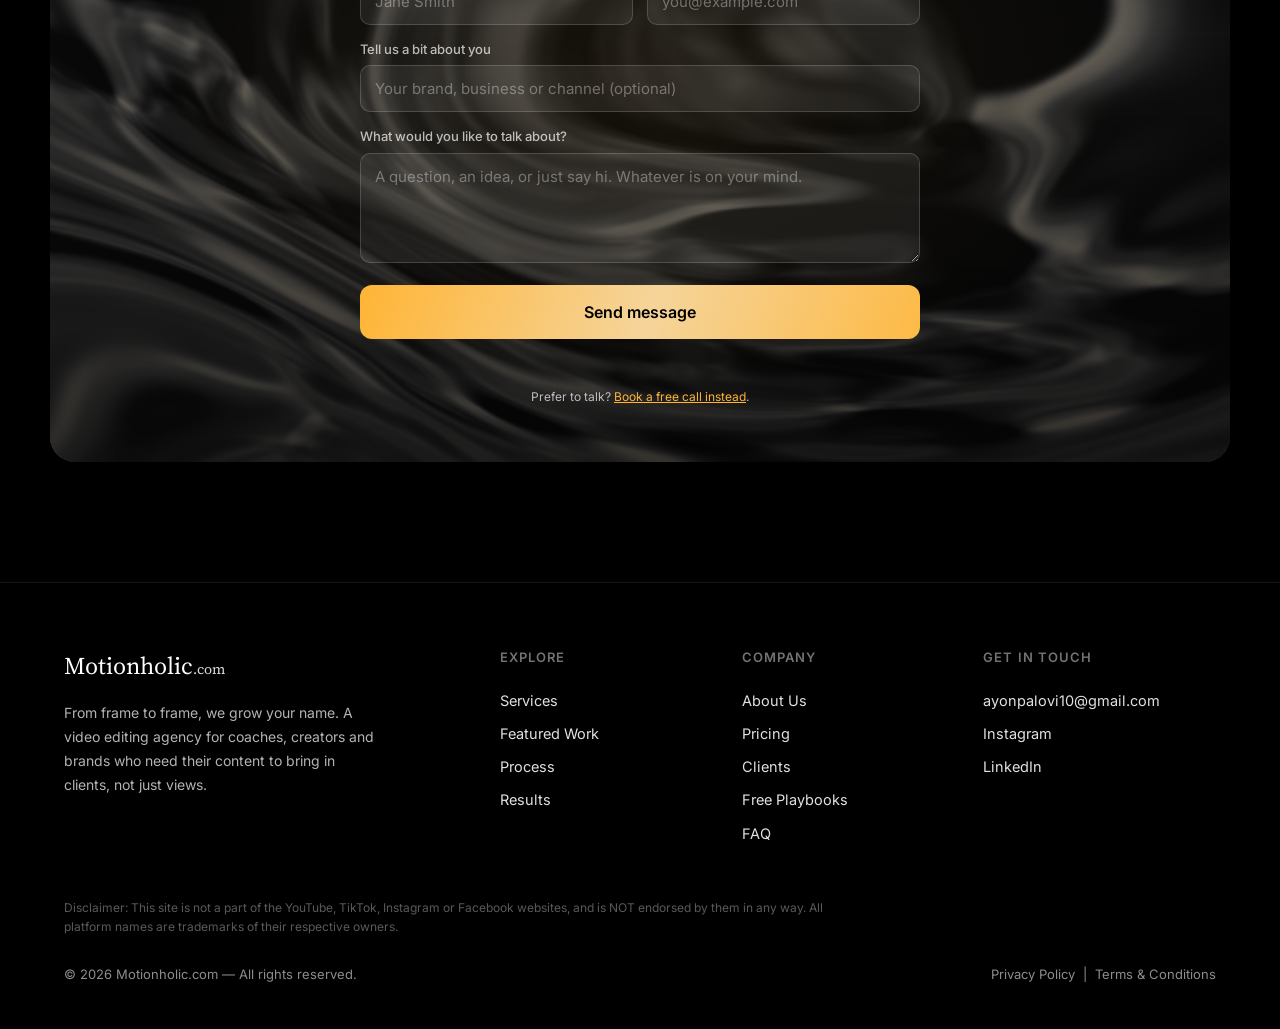
==== commit 0a10b01c: "SEO: merge duplicate structured data into one accurate graph, add OG image details, sitemap lastmod " ====
--- a/motionholic-site/index.html
+++ b/motionholic-site/index.html
@@ -16,96 +16,284 @@
   <meta property="og:title" content="Video Editing Agency for Creators, Coaches &amp; Brands | Motionholic" />
   <meta property="og:description" content="Video editing that turns viewers into paying clients. For coaches, creators and brands on YouTube, Shorts, Reels and podcasts. 1,200+ videos since 2021." />
   <meta property="og:image" content="https://www.motionholic.com/assets/founder.jpg" />
+  <meta property="og:image:width" content="759" />
+  <meta property="og:image:height" content="760" />
+  <meta property="og:image:alt" content="Ayon Kumar Paul Ovi, founder of Motionholic" />
+  <meta property="og:locale" content="en_US" />
   <meta name="twitter:card" content="summary_large_image" />
   <meta name="twitter:title" content="Video Editing Agency for Creators, Coaches &amp; Brands | Motionholic" />
   <meta name="twitter:description" content="Video editing that turns viewers into paying clients. For coaches, creators and brands on YouTube, Shorts, Reels and podcasts. 1,200+ videos since 2021." />
   <meta name="twitter:image" content="https://www.motionholic.com/assets/founder.jpg" />
 
-  <!-- Structured data: helps Google show this as a rich result for service + FAQ searches -->
+  <!-- Structured data: one connected description of the business, its services, prices and FAQ
+       (everything here mirrors what is visible on the page) -->
   <script type="application/ld+json">
   {
     "@context": "https://schema.org",
-    "@type": "ProfessionalService",
-    "name": "Motionholic",
-    "description": "Video editing agency for coaches, creators and brands. Video editing built to turn viewers into paying clients, covering YouTube video editing, short form editing for Shorts, Reels and TikTok, podcast editing and VSL editing.",
-    "url": "https://www.motionholic.com/",
-    "email": "ayonpalovi10@gmail.com",
-    "foundingDate": "2021",
-    "priceRange": "$$",
-    "areaServed": "Worldwide",
-    "sameAs": [
-      "https://www.instagram.com/ovisperspective/",
-      "https://www.linkedin.com/in/ayonkumarpaulovi/"
-    ],
-    "makesOffer": [
-      { "@type": "Offer", "itemOffered": { "@type": "Service", "name": "Short Form Video Editing", "description": "Editing for YouTube Shorts, Instagram Reels and TikTok." } },
-      { "@type": "Offer", "itemOffered": { "@type": "Service", "name": "YouTube Video Editing", "description": "Long-form YouTube editing built for watch time and retention." } },
-      { "@type": "Offer", "itemOffered": { "@type": "Service", "name": "Podcast Editing and Clips", "description": "Multi-cam podcast editing plus short clips for social." } },
-      { "@type": "Offer", "itemOffered": { "@type": "Service", "name": "VSL and Ad Creative Editing", "description": "Video sales letters and paid ad creative." } }
-    ]
-  }
-  </script>
-  <script type="application/ld+json">
-  {
-    "@context": "https://schema.org",
-    "@type": "FAQPage",
-    "mainEntity": [
+    "@graph": [
+      {
+        "@type": "ProfessionalService",
+        "@id": "https://www.motionholic.com/#business",
+        "name": "Motionholic",
+        "alternateName": "Motionholic.com",
+        "url": "https://www.motionholic.com/",
+        "logo": {
+          "@type": "ImageObject",
+          "url": "https://www.motionholic.com/assets/favicon-512.png",
+          "width": 512,
+          "height": 512
+        },
+        "image": "https://www.motionholic.com/assets/founder.jpg",
+        "description": "A video editing agency for coaches, creators and brands who need their content to bring in clients, not just views. Short form video editing for YouTube Shorts, Instagram Reels and TikTok, YouTube video editing, VSL and ad creative, and podcast editing and clips.",
+        "slogan": "From frame to frame, we grow your name.",
+        "email": "ayonpalovi10@gmail.com",
+        "foundingDate": "2021",
+        "priceRange": "$$",
+        "founder": {
+          "@id": "https://www.motionholic.com/#founder"
+        },
+        "sameAs": [
+          "https://www.instagram.com/ovisperspective/",
+          "https://www.linkedin.com/in/ayonkumarpaulovi/"
+        ],
+        "knowsAbout": [
+          "Short form video editing",
+          "YouTube video editing",
+          "YouTube Shorts",
+          "Instagram Reels",
+          "TikTok",
+          "Video sales letters (VSL)",
+          "Ad creative",
+          "Podcast editing",
+          "Captions and sound design"
+        ],
+        "hasOfferCatalog": {
+          "@type": "OfferCatalog",
+          "name": "Video editing services",
+          "itemListElement": [
+            {
+              "@type": "Offer",
+              "itemOffered": {
+                "@type": "Service",
+                "name": "Short Form Video Editing",
+                "description": "Shorts, Reels and TikToks with captions, sound design and pacing built to hold the right viewer.",
+                "serviceType": "Video editing",
+                "provider": {
+                  "@id": "https://www.motionholic.com/#business"
+                },
+                "audience": {
+                  "@type": "Audience",
+                  "audienceType": "Coaches, course creators, creators and brands"
+                }
+              }
+            },
+            {
+              "@type": "Offer",
+              "itemOffered": {
+                "@type": "Service",
+                "name": "YouTube Video Editing",
+                "description": "Long-form YouTube edits with tight intros, no dead air and a structure that builds trust.",
+                "serviceType": "Video editing",
+                "provider": {
+                  "@id": "https://www.motionholic.com/#business"
+                },
+                "audience": {
+                  "@type": "Audience",
+                  "audienceType": "Coaches, course creators, creators and brands"
+                }
+              }
+            },
+            {
+              "@type": "Offer",
+              "itemOffered": {
+                "@type": "Service",
+                "name": "VSL & Ad Creative",
+                "description": "Video sales letters and paid ads with a clear hook, a clean structure and a close that asks for the sale.",
+                "serviceType": "Video editing",
+                "provider": {
+                  "@id": "https://www.motionholic.com/#business"
+                },
+                "audience": {
+                  "@type": "Audience",
+                  "audienceType": "Coaches, course creators, creators and brands"
+                }
+              }
+            },
+            {
+              "@type": "Offer",
+              "itemOffered": {
+                "@type": "Service",
+                "name": "Podcast Editing & Clips",
+                "description": "Clean multi-cam podcast episodes plus short clips pulled from each recording.",
+                "serviceType": "Video editing",
+                "provider": {
+                  "@id": "https://www.motionholic.com/#business"
+                },
+                "audience": {
+                  "@type": "Audience",
+                  "audienceType": "Coaches, course creators, creators and brands"
+                }
+              }
+            }
+          ]
+        },
+        "makesOffer": [
           {
-                "@type": "Question",
-                "name": "How does the process work?",
-                "acceptedAnswer": {
-                      "@type": "Answer",
-                      "text": "You pay and fill in the intake form. We study your niche and agree the numbers and dates. You send footage. We send your videos on schedule, and we review the numbers together."
-                }
+            "@type": "Offer",
+            "name": "Starter",
+            "description": "3 finished videos, ready in 7 working days. One-time payment.",
+            "price": 599,
+            "priceCurrency": "USD",
+            "priceSpecification": {
+              "@type": "UnitPriceSpecification",
+              "price": 599,
+              "priceCurrency": "USD"
+            },
+            "seller": {
+              "@id": "https://www.motionholic.com/#business"
+            }
           },
           {
-                "@type": "Question",
-                "name": "Do you guarantee views?",
-                "acceptedAnswer": {
-                      "@type": "Answer",
-                      "text": "No, and anyone who does is guessing. We control the research, the angle, the cut and the delivery dates. We agree what we’ll track at the start and check it together after the first six videos."
-                }
+            "@type": "Offer",
+            "name": "Monthly",
+            "description": "12 videos every month (3 per week). Minimum 2 months.",
+            "price": 1799,
+            "priceCurrency": "USD",
+            "priceSpecification": {
+              "@type": "UnitPriceSpecification",
+              "price": 1799,
+              "priceCurrency": "USD",
+              "unitCode": "MON",
+              "unitText": "per month"
+            },
+            "seller": {
+              "@id": "https://www.motionholic.com/#business"
+            }
           },
           {
-                "@type": "Question",
-                "name": "How fast is the first video?",
-                "acceptedAnswer": {
-                      "@type": "Answer",
-                      "text": "Starter is ready in 7 working days after we receive your footage."
-                }
+            "@type": "Offer",
+            "name": "Launch",
+            "description": "20 videos every month plus 4 ad videos or images and 48-hour turnaround. Minimum 2 months.",
+            "price": 3799,
+            "priceCurrency": "USD",
+            "priceSpecification": {
+              "@type": "UnitPriceSpecification",
+              "price": 3799,
+              "priceCurrency": "USD",
+              "unitCode": "MON",
+              "unitText": "per month"
+            },
+            "seller": {
+              "@id": "https://www.motionholic.com/#business"
+            }
+          }
+        ]
+      },
+      {
+        "@type": "Person",
+        "@id": "https://www.motionholic.com/#founder",
+        "name": "Ayon Kumar Paul Ovi",
+        "jobTitle": "Founder",
+        "worksFor": {
+          "@id": "https://www.motionholic.com/#business"
+        },
+        "image": "https://www.motionholic.com/assets/founder.jpg",
+        "sameAs": [
+          "https://www.linkedin.com/in/ayonkumarpaulovi/"
+        ]
+      },
+      {
+        "@type": "WebSite",
+        "@id": "https://www.motionholic.com/#website",
+        "url": "https://www.motionholic.com/",
+        "name": "Motionholic",
+        "inLanguage": "en",
+        "publisher": {
+          "@id": "https://www.motionholic.com/#business"
+        }
+      },
+      {
+        "@type": "WebPage",
+        "@id": "https://www.motionholic.com/#webpage",
+        "url": "https://www.motionholic.com/",
+        "name": "Video Editing Agency for Creators, Coaches & Brands | Motionholic",
+        "isPartOf": {
+          "@id": "https://www.motionholic.com/#website"
+        },
+        "about": {
+          "@id": "https://www.motionholic.com/#business"
+        },
+        "inLanguage": "en",
+        "primaryImageOfPage": {
+          "@type": "ImageObject",
+          "url": "https://www.motionholic.com/assets/founder.jpg"
+        }
+      },
+      {
+        "@type": "FAQPage",
+        "@id": "https://www.motionholic.com/#faq",
+        "isPartOf": {
+          "@id": "https://www.motionholic.com/#webpage"
+        },
+        "mainEntity": [
+          {
+            "@type": "Question",
+            "name": "How does the process work?",
+            "acceptedAnswer": {
+              "@type": "Answer",
+              "text": "You pay and fill in the intake form. We study your niche and agree the numbers and dates. You send footage. We send your videos on schedule, and we review the numbers together."
+            }
           },
           {
-                "@type": "Question",
-                "name": "Do I need to film?",
-                "acceptedAnswer": {
-                      "@type": "Answer",
-                      "text": "Yes. Send raw footage and we do the rest."
-                }
+            "@type": "Question",
+            "name": "Do you guarantee views?",
+            "acceptedAnswer": {
+              "@type": "Answer",
+              "text": "No, and anyone who does is guessing. We control the research, the angle, the cut and the delivery dates. We agree what we’ll track at the start and check it together after the first six videos."
+            }
           },
           {
-                "@type": "Question",
-                "name": "What if I need more changes?",
-                "acceptedAnswer": {
-                      "@type": "Answer",
-                      "text": "Starter includes one round per video and Monthly includes two. Extra rounds are quoted per video."
-                }
+            "@type": "Question",
+            "name": "How fast is the first video?",
+            "acceptedAnswer": {
+              "@type": "Answer",
+              "text": "Starter is ready in 7 working days after we receive your footage."
+            }
           },
           {
-                "@type": "Question",
-                "name": "Can I cancel?",
-                "acceptedAnswer": {
-                      "@type": "Answer",
-                      "text": "Starter is a one-time payment. Monthly and Launch have a two-month minimum, then 14 days’ notice."
-                }
+            "@type": "Question",
+            "name": "Do I need to film?",
+            "acceptedAnswer": {
+              "@type": "Answer",
+              "text": "Yes. Send raw footage and we do the rest."
+            }
           },
           {
-                "@type": "Question",
-                "name": "Who do you work with?",
-                "acceptedAnswer": {
-                      "@type": "Answer",
-                      "text": "Coaches and course creators who sell a program and want more booked calls from short video."
-                }
+            "@type": "Question",
+            "name": "What if I need more changes?",
+            "acceptedAnswer": {
+              "@type": "Answer",
+              "text": "Starter includes one round per video and Monthly includes two. Extra rounds are quoted per video."
+            }
+          },
+          {
+            "@type": "Question",
+            "name": "Can I cancel?",
+            "acceptedAnswer": {
+              "@type": "Answer",
+              "text": "Starter is a one-time payment. Monthly and Launch have a two-month minimum, then 14 days’ notice."
+            }
+          },
+          {
+            "@type": "Question",
+            "name": "Who do you work with?",
+            "acceptedAnswer": {
+              "@type": "Answer",
+              "text": "Coaches and course creators who sell a program and want more booked calls from short video."
+            }
           }
+        ]
+      }
     ]
   }
   </script>
@@ -738,104 +926,5 @@
   <script src="js/leads.js?v=1"></script>
   <!-- EXIT-INTENT POPUP: delete this line and js/exit-popup.js to remove -->
   <script src="js/exit-popup.js?v=1"></script>
-
-  <!-- Structured data: helps Google and AI assistants describe the business -->
-  <script type="application/ld+json">
-  {
-    "@context": "https://schema.org",
-    "@graph": [
-      {
-        "@type": "ProfessionalService",
-        "@id": "https://www.motionholic.com/#business",
-        "name": "Motionholic",
-        "url": "https://www.motionholic.com/",
-        "description": "Video editing agency helping creators and brands grow through story, style and strategy. Short form, long form, VSLs, podcasts and motion graphics.",
-        "email": "ayonpalovi10@gmail.com",
-        "founder": { "@type": "Person", "name": "Ayon Kumar Paul Ovi" },
-        "slogan": "From frame to frame, we grow your name.",
-        "areaServed": "Worldwide",
-        "priceRange": "$$",
-        "sameAs": [
-          "https://www.instagram.com/ovisperspective/",
-          "https://www.linkedin.com/in/ayonkumarpaulovi/"
-        ],
-        "makesOffer": [
-          { "@type": "Offer", "itemOffered": { "@type": "Service", "name": "Short Form Video Editing" } },
-          { "@type": "Offer", "itemOffered": { "@type": "Service", "name": "Long Form YouTube Editing" } },
-          { "@type": "Offer", "itemOffered": { "@type": "Service", "name": "VSL & Ad Creative Editing" } },
-          { "@type": "Offer", "itemOffered": { "@type": "Service", "name": "Motion Graphics" } }
-        ]
-      },
-      {
-        "@type": "WebSite",
-        "@id": "https://www.motionholic.com/#website",
-        "url": "https://www.motionholic.com/",
-        "name": "Motionholic",
-        "publisher": { "@id": "https://www.motionholic.com/#business" }
-      },
-      {
-        "@type": "FAQPage",
-        "mainEntity": [
-            {
-              "@type": "Question",
-              "name": "How does the process work?",
-              "acceptedAnswer": {
-                "@type": "Answer",
-                "text": "You pay and fill in the intake form. We study your niche and agree the numbers and dates. You send footage. We send your videos on schedule, and we review the numbers together."
-              }
-            },
-            {
-              "@type": "Question",
-              "name": "Do you guarantee views?",
-              "acceptedAnswer": {
-                "@type": "Answer",
-                "text": "No, and anyone who does is guessing. We control the research, the angle, the cut and the delivery dates. We agree what we’ll track at the start and check it together after the first six videos."
-              }
-            },
-            {
-              "@type": "Question",
-              "name": "How fast is the first video?",
-              "acceptedAnswer": {
-                "@type": "Answer",
-                "text": "Starter is ready in 7 working days after we receive your footage."
-              }
-            },
-            {
-              "@type": "Question",
-              "name": "Do I need to film?",
-              "acceptedAnswer": {
-                "@type": "Answer",
-                "text": "Yes. Send raw footage and we do the rest."
-              }
-            },
-            {
-              "@type": "Question",
-              "name": "What if I need more changes?",
-              "acceptedAnswer": {
-                "@type": "Answer",
-                "text": "Starter includes one round per video and Monthly includes two. Extra rounds are quoted per video."
-              }
-            },
-            {
-              "@type": "Question",
-              "name": "Can I cancel?",
-              "acceptedAnswer": {
-                "@type": "Answer",
-                "text": "Starter is a one-time payment. Monthly and Launch have a two-month minimum, then 14 days’ notice."
-              }
-            },
-            {
-              "@type": "Question",
-              "name": "Who do you work with?",
-              "acceptedAnswer": {
-                "@type": "Answer",
-                "text": "Coaches and course creators who sell a program and want more booked calls from short video."
-              }
-            }
-          ]
-      }
-    ]
-  }
-  </script>
 </body>
 </html>
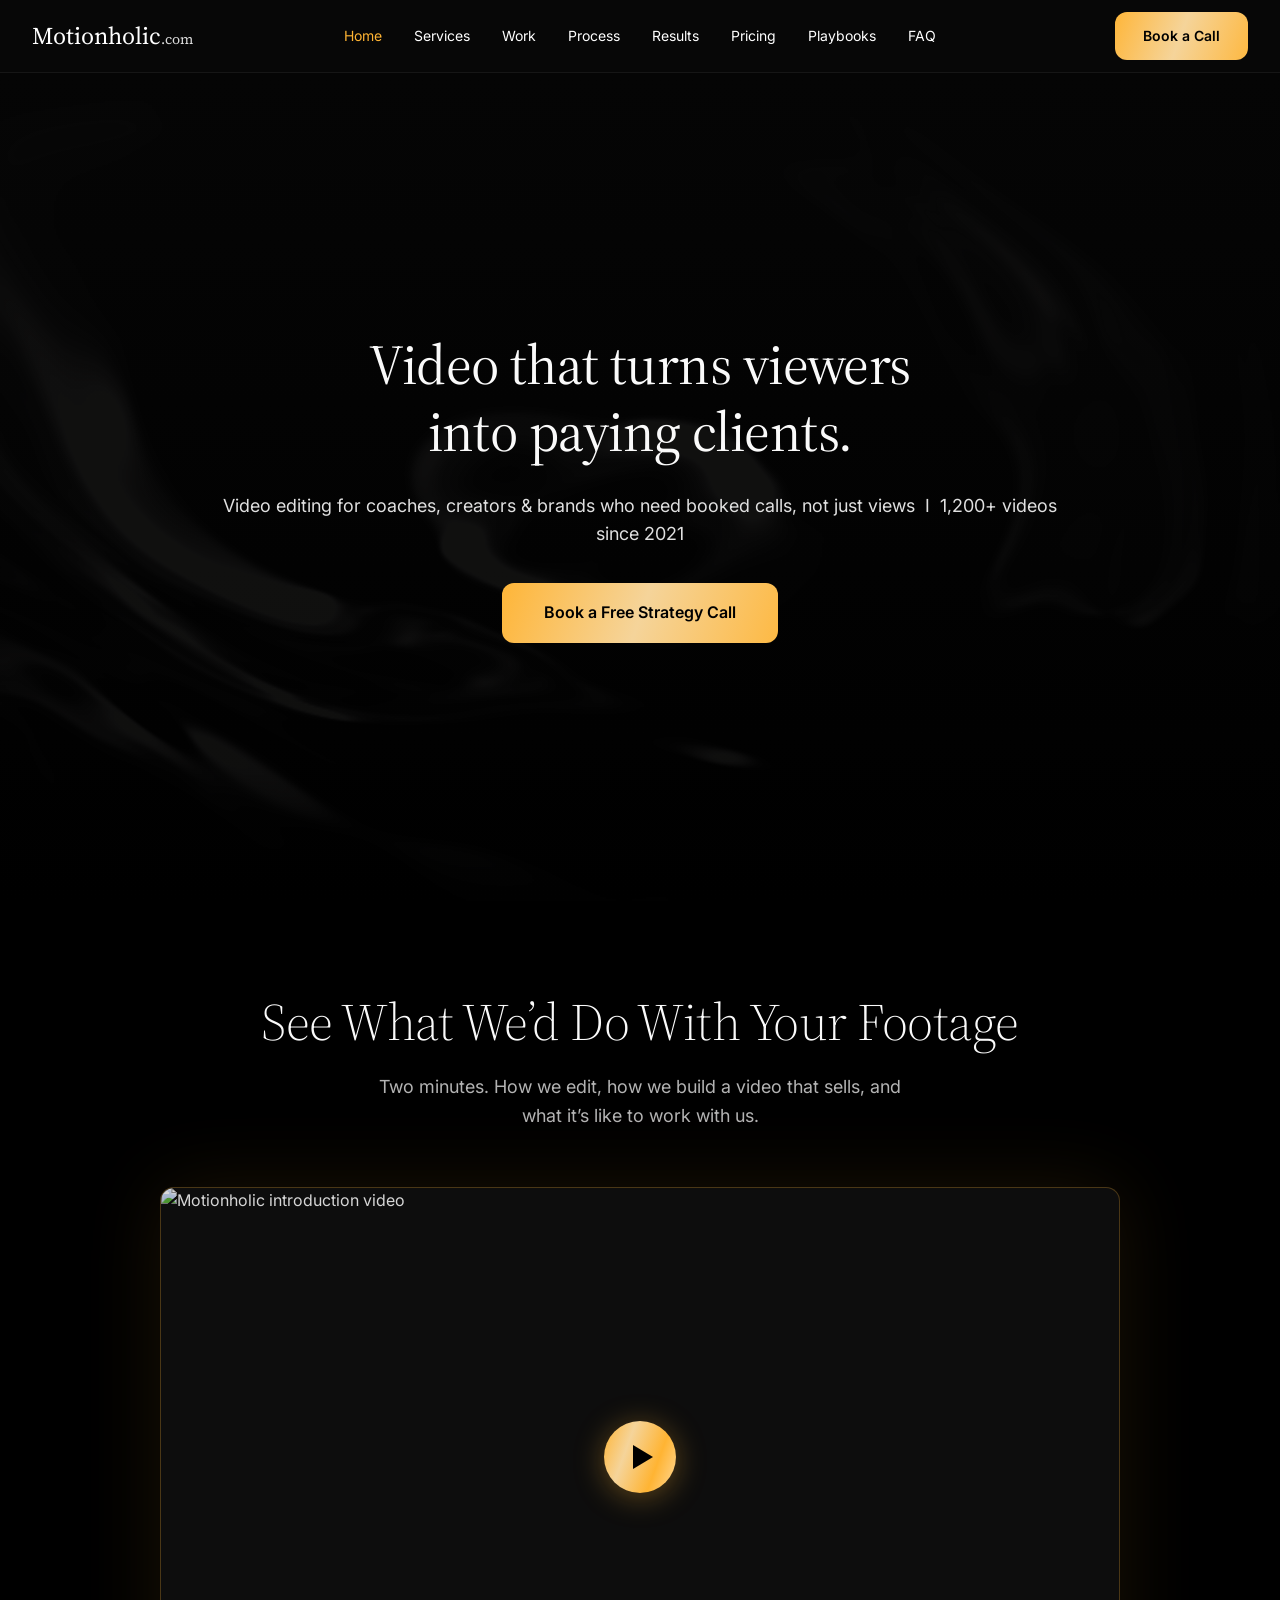
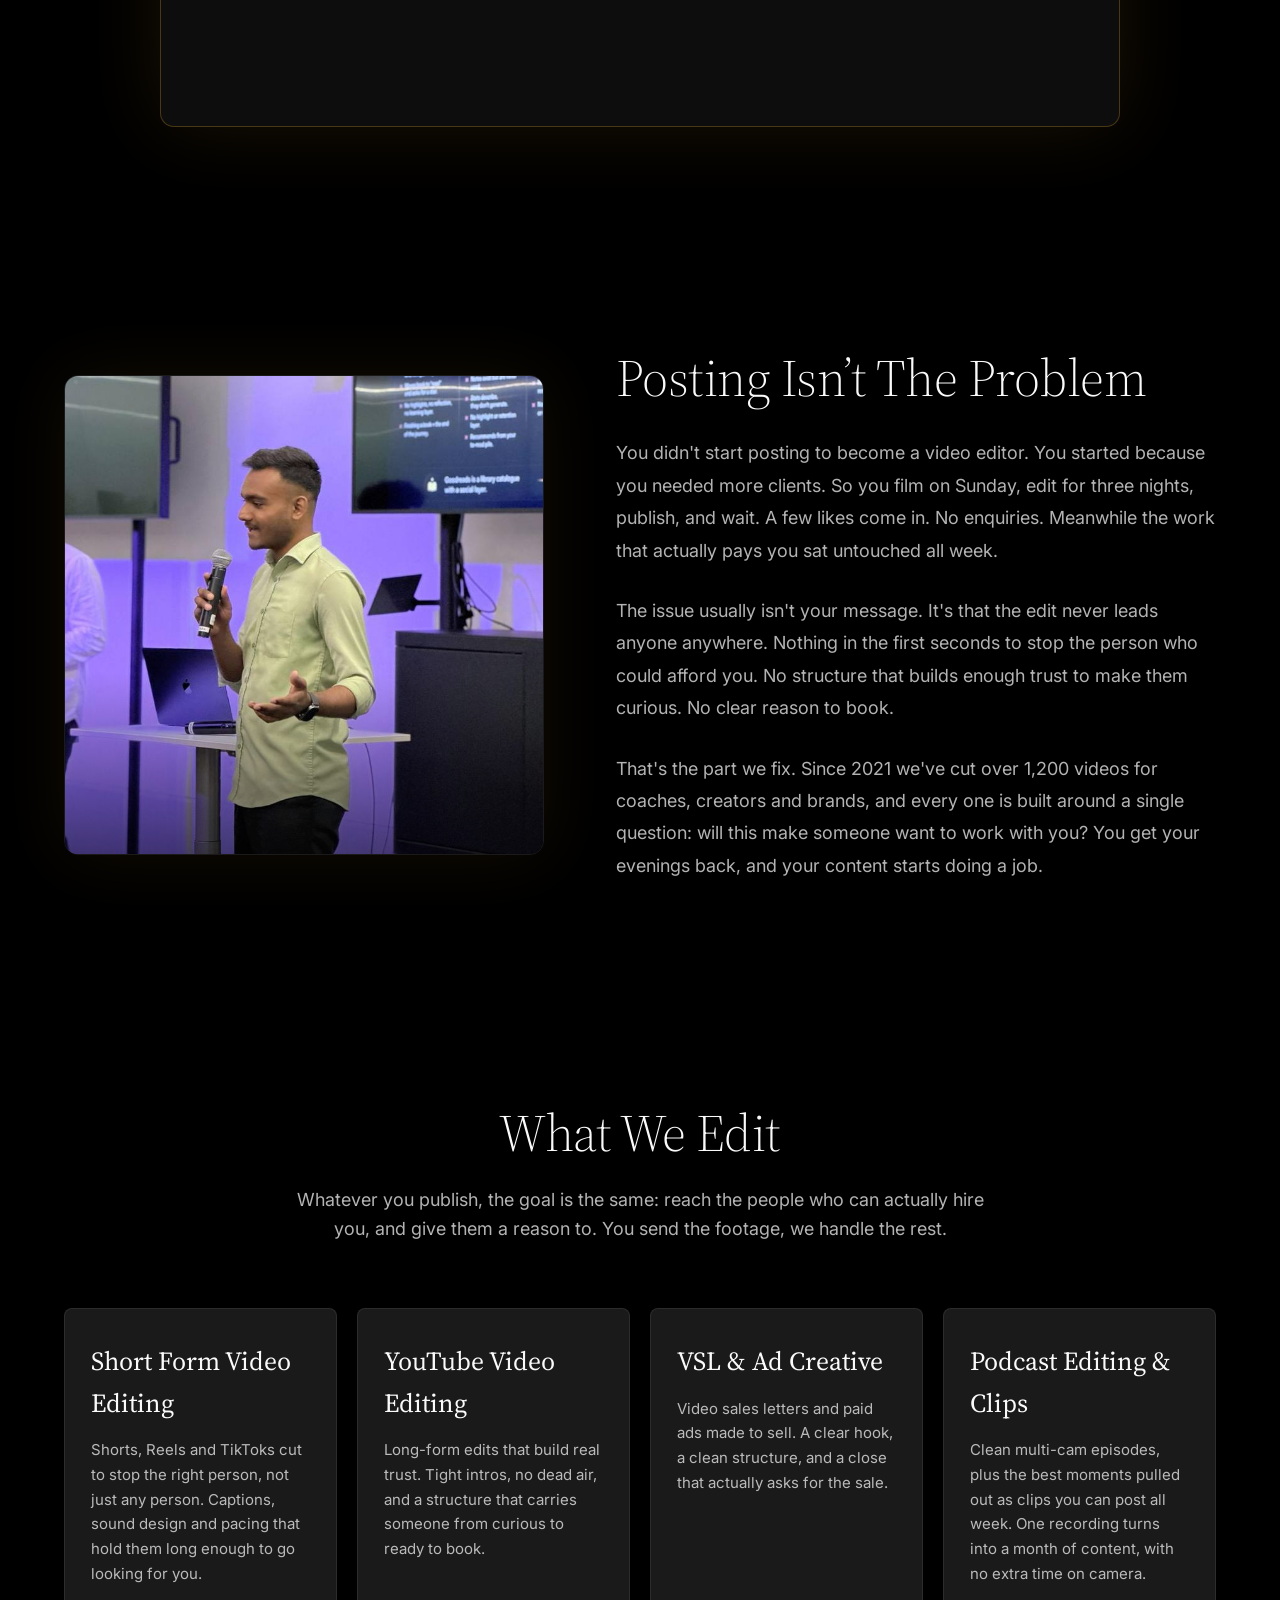
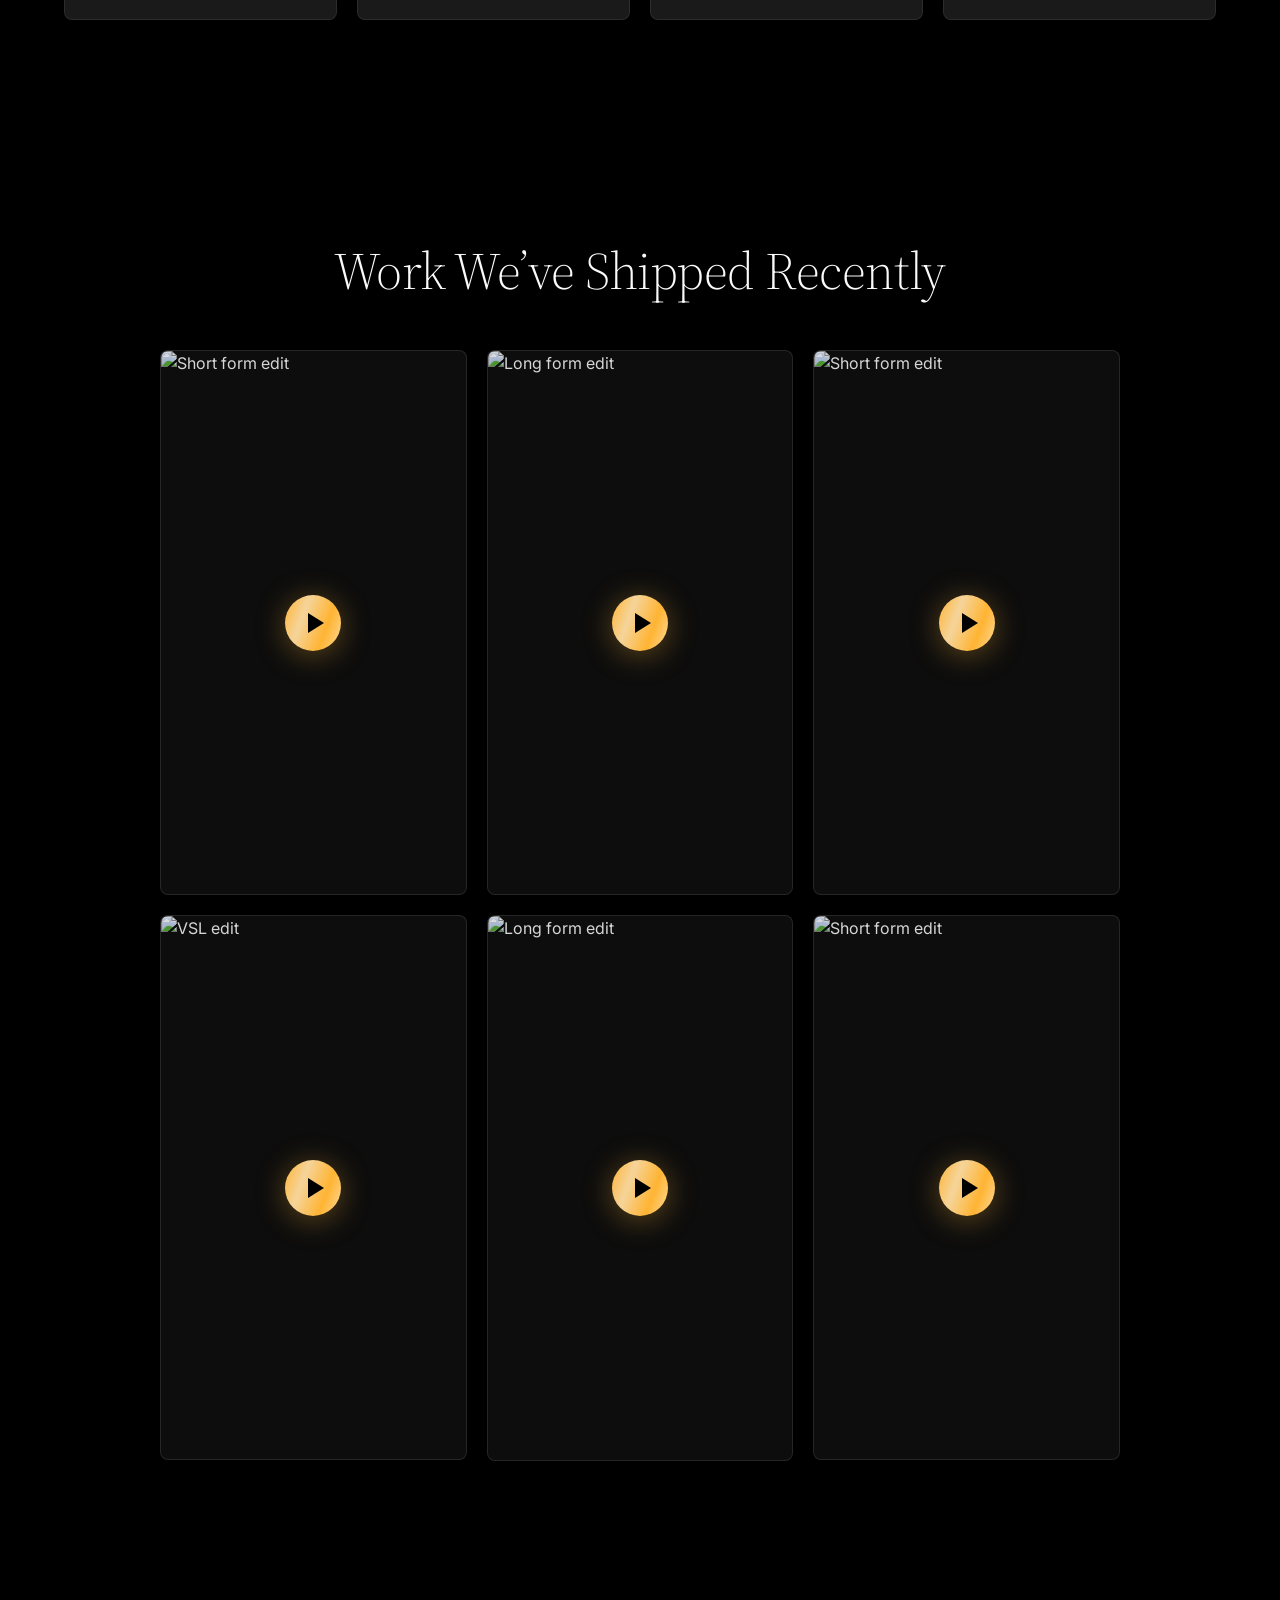
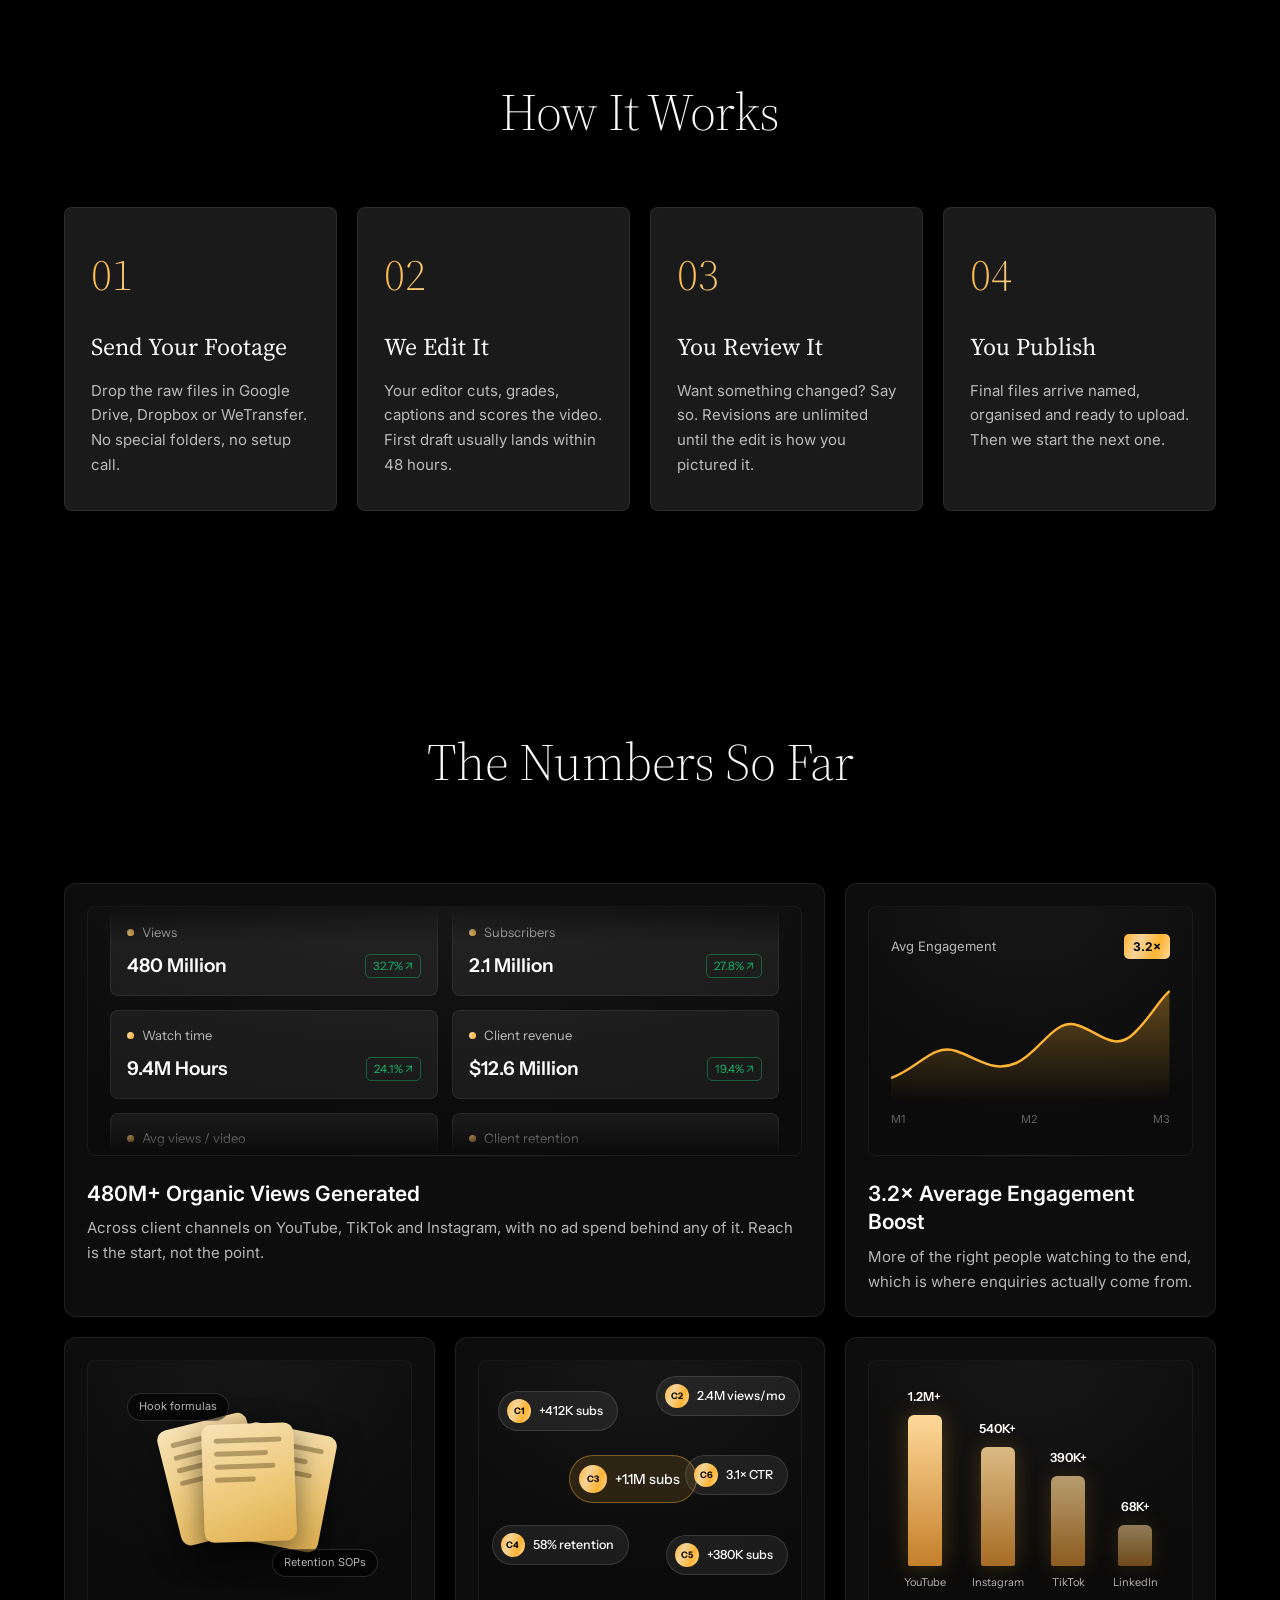
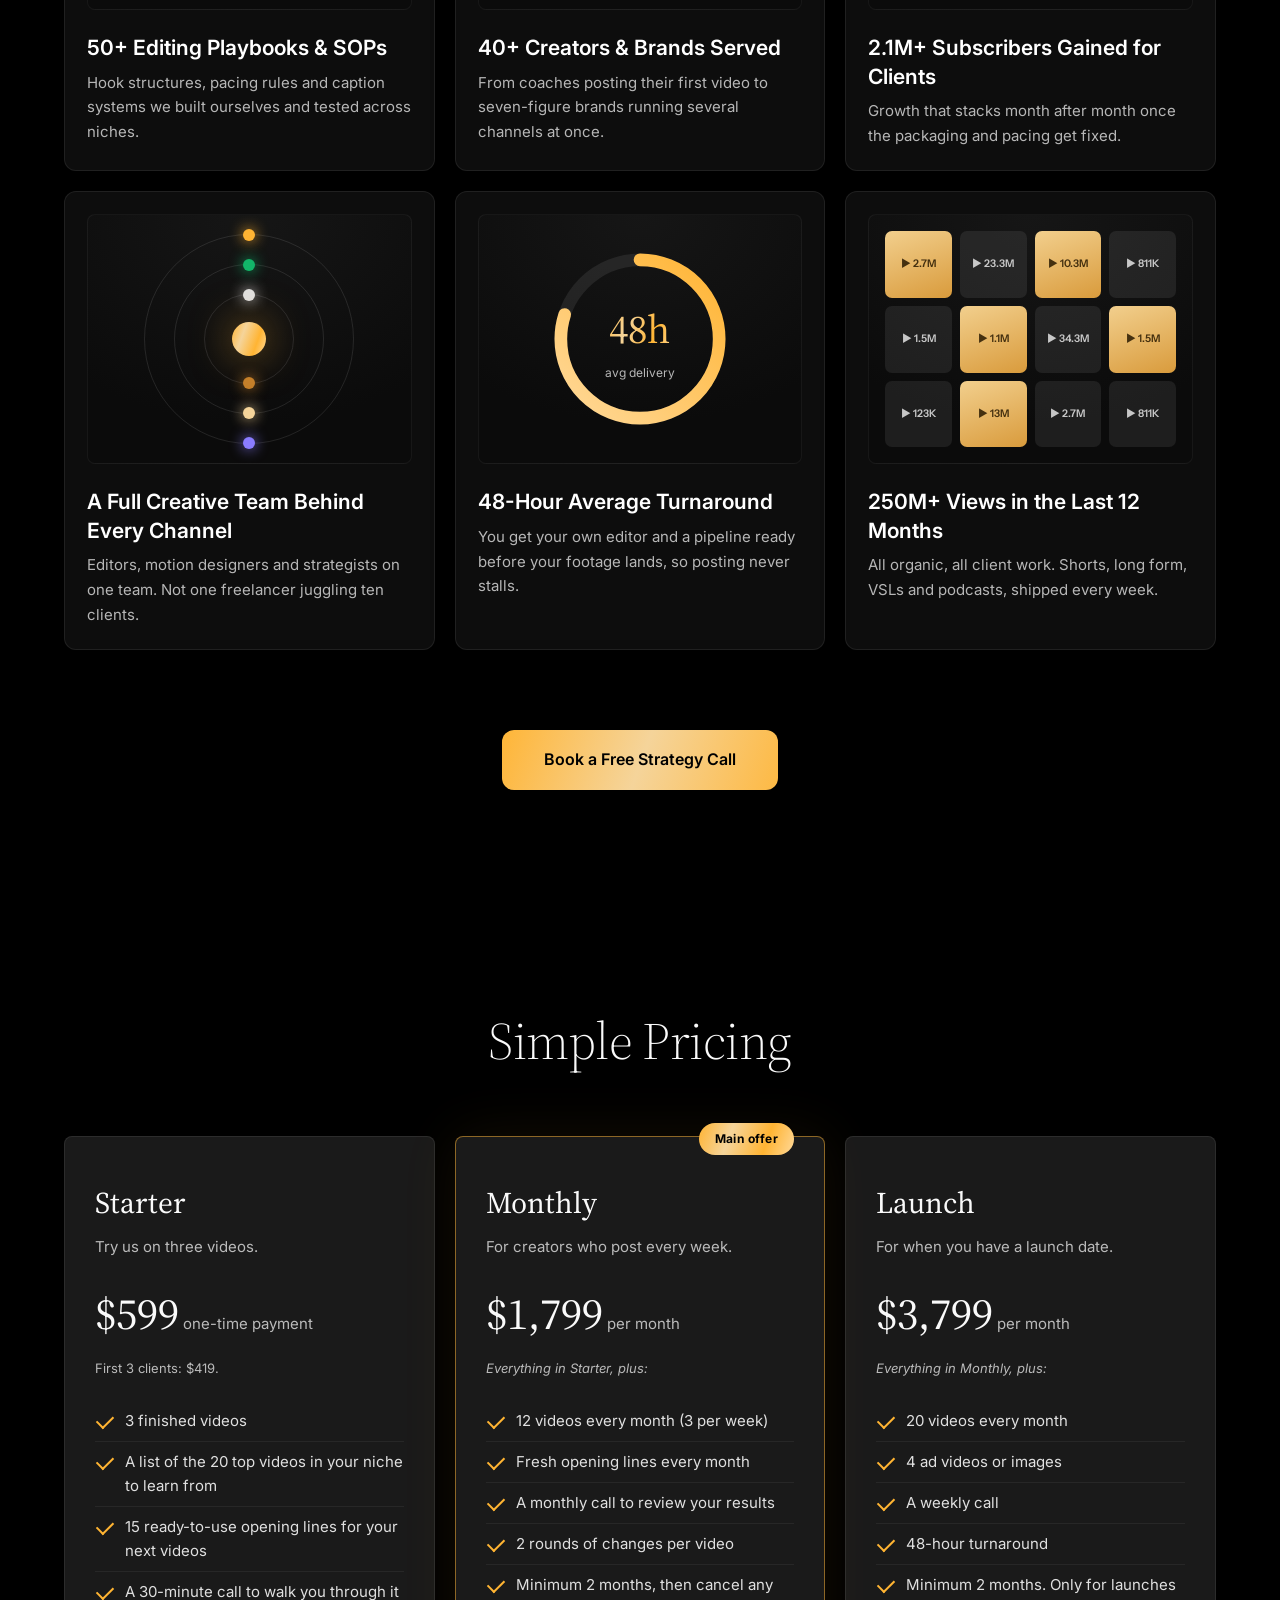
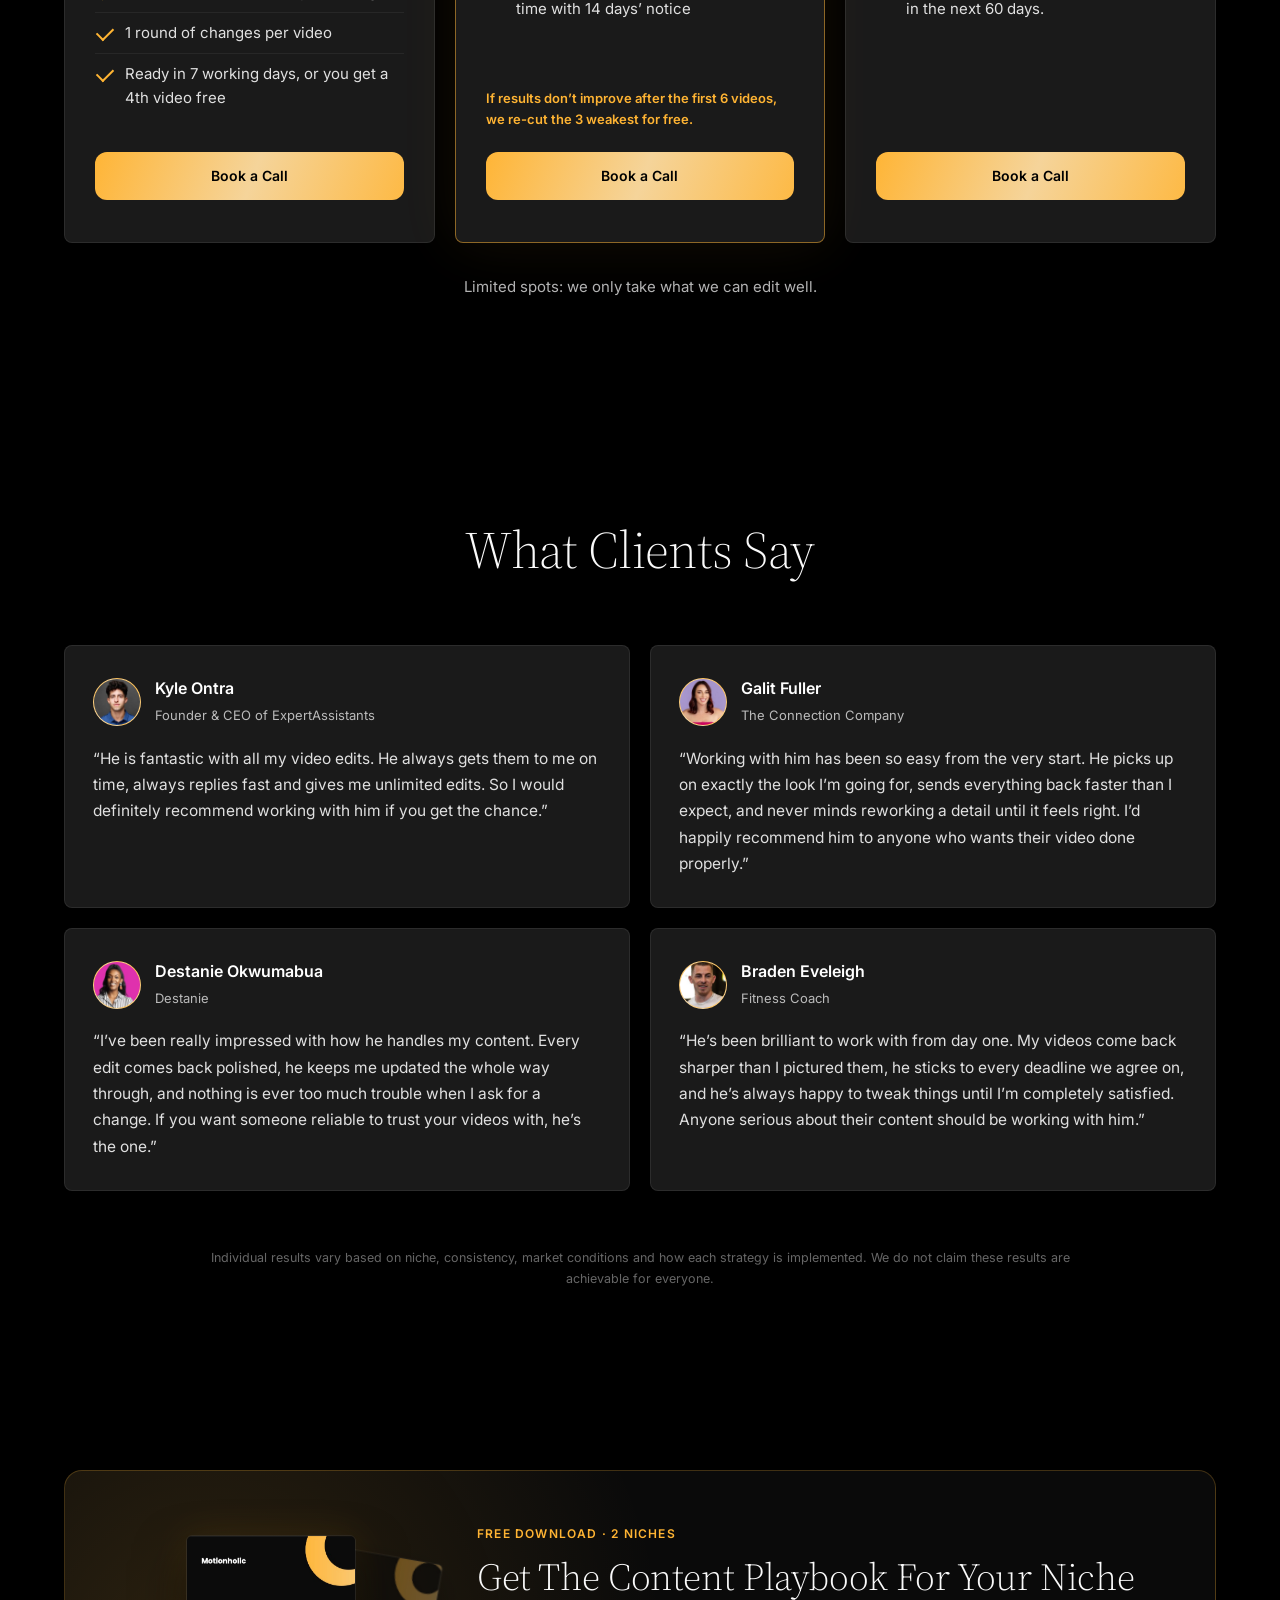
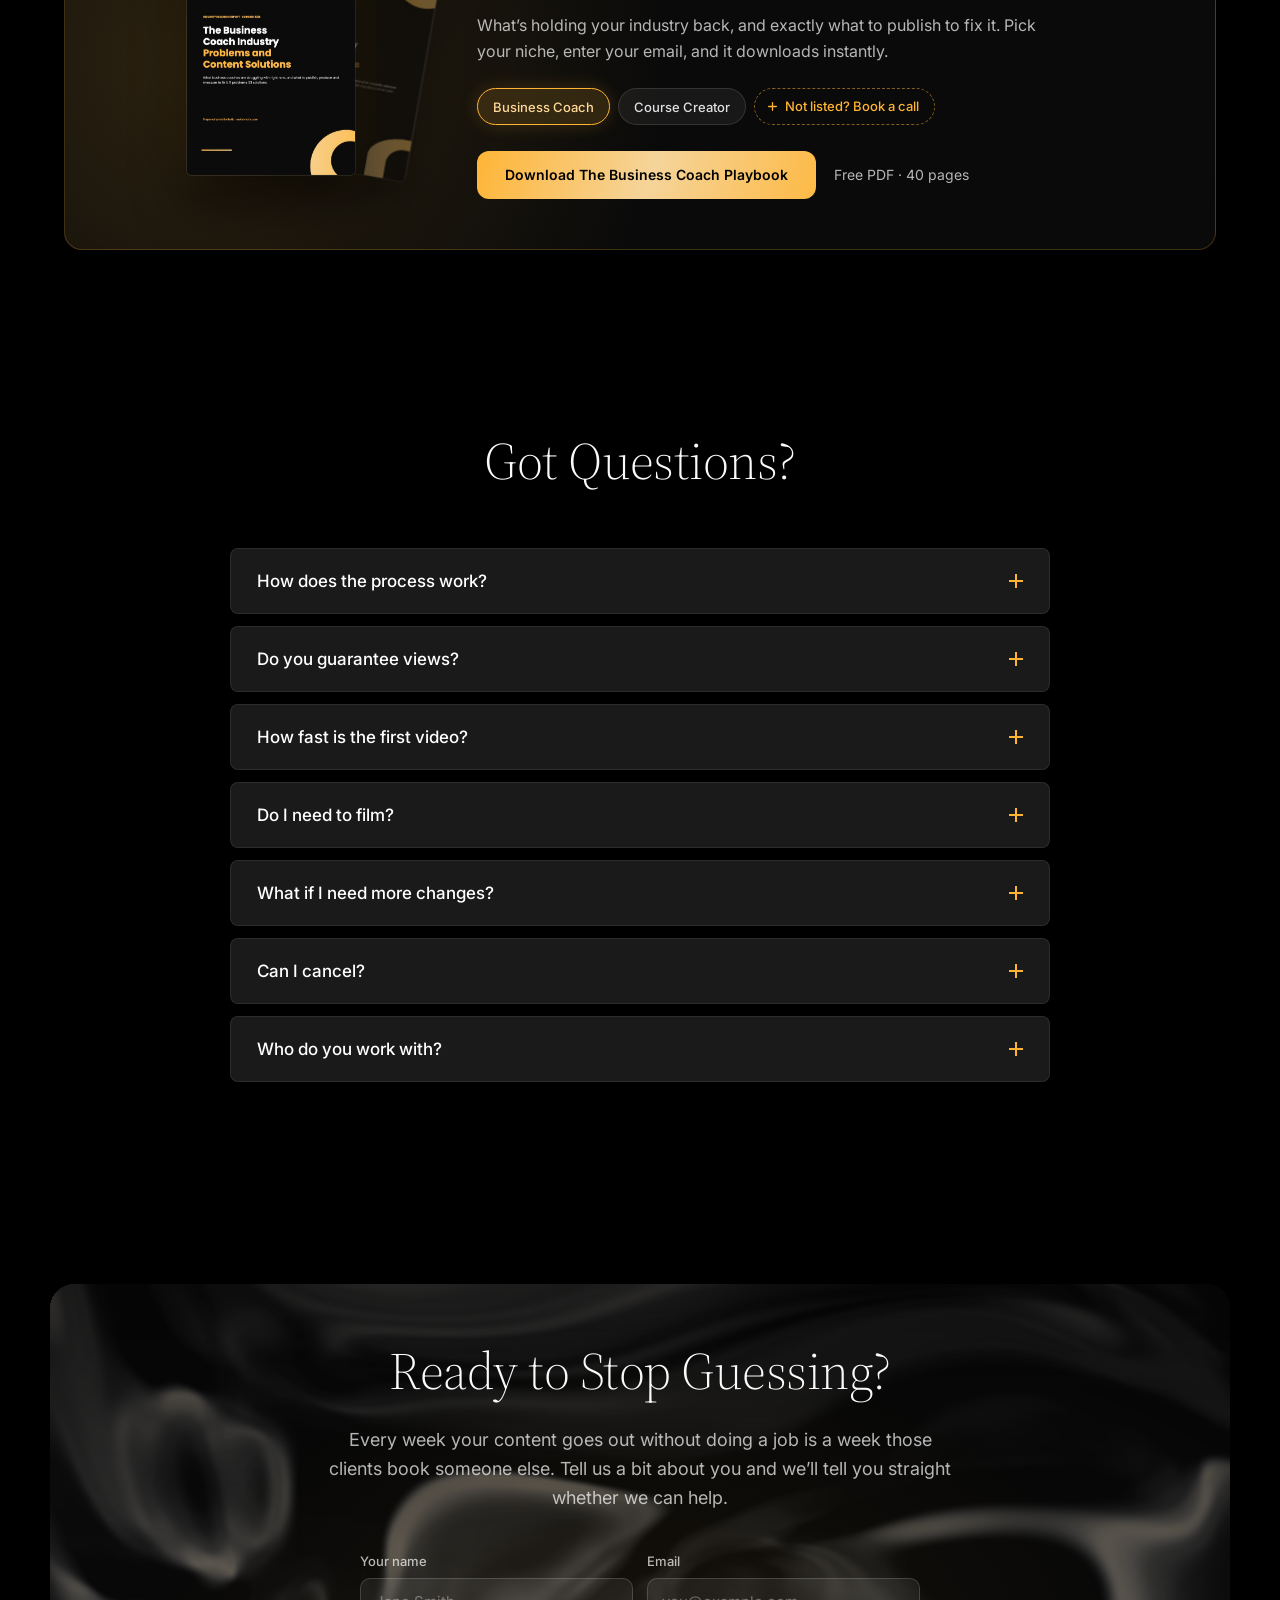
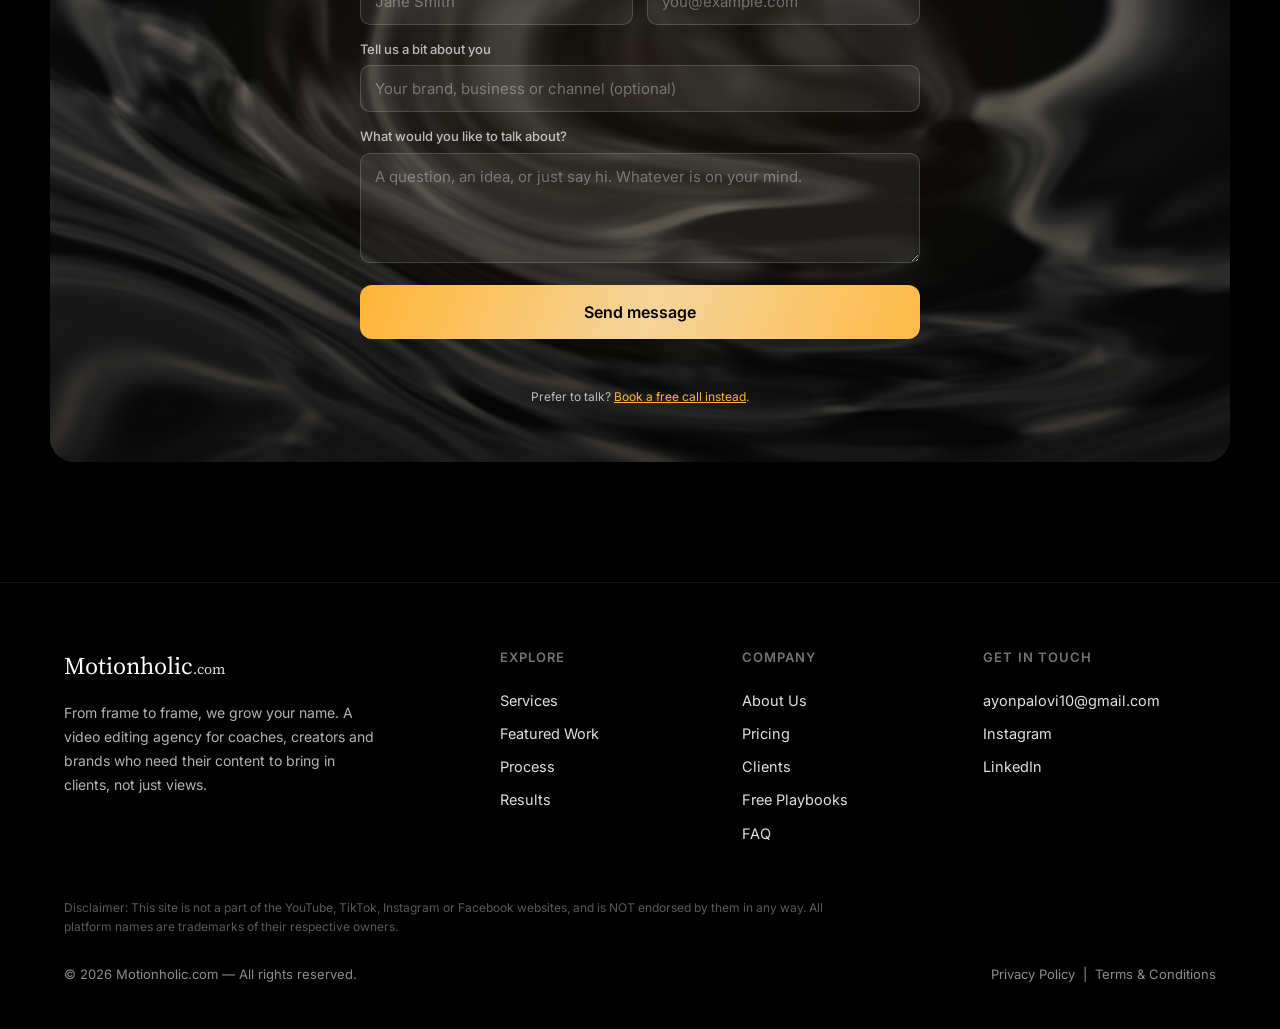
==== commit ec79cbe3: "Add Google Search Console verification meta tag Co-Authored-By: Claude Opus 5.5 <noreply@anthropic.c" ====
--- a/motionholic-site/index.html
+++ b/motionholic-site/index.html
@@ -8,6 +8,7 @@
   <link rel="canonical" href="https://www.motionholic.com/" />
   <meta name="robots" content="index, follow, max-image-preview:large" />
   <meta name="theme-color" content="#000000" />
+  <meta name="google-site-verification" content="222m3KiBSqMrhgDpJ4Vm4QiywtEGJMV9N9bHbetnjn0" />
 
   <!-- Open Graph / social sharing -->
   <meta property="og:type" content="website" />
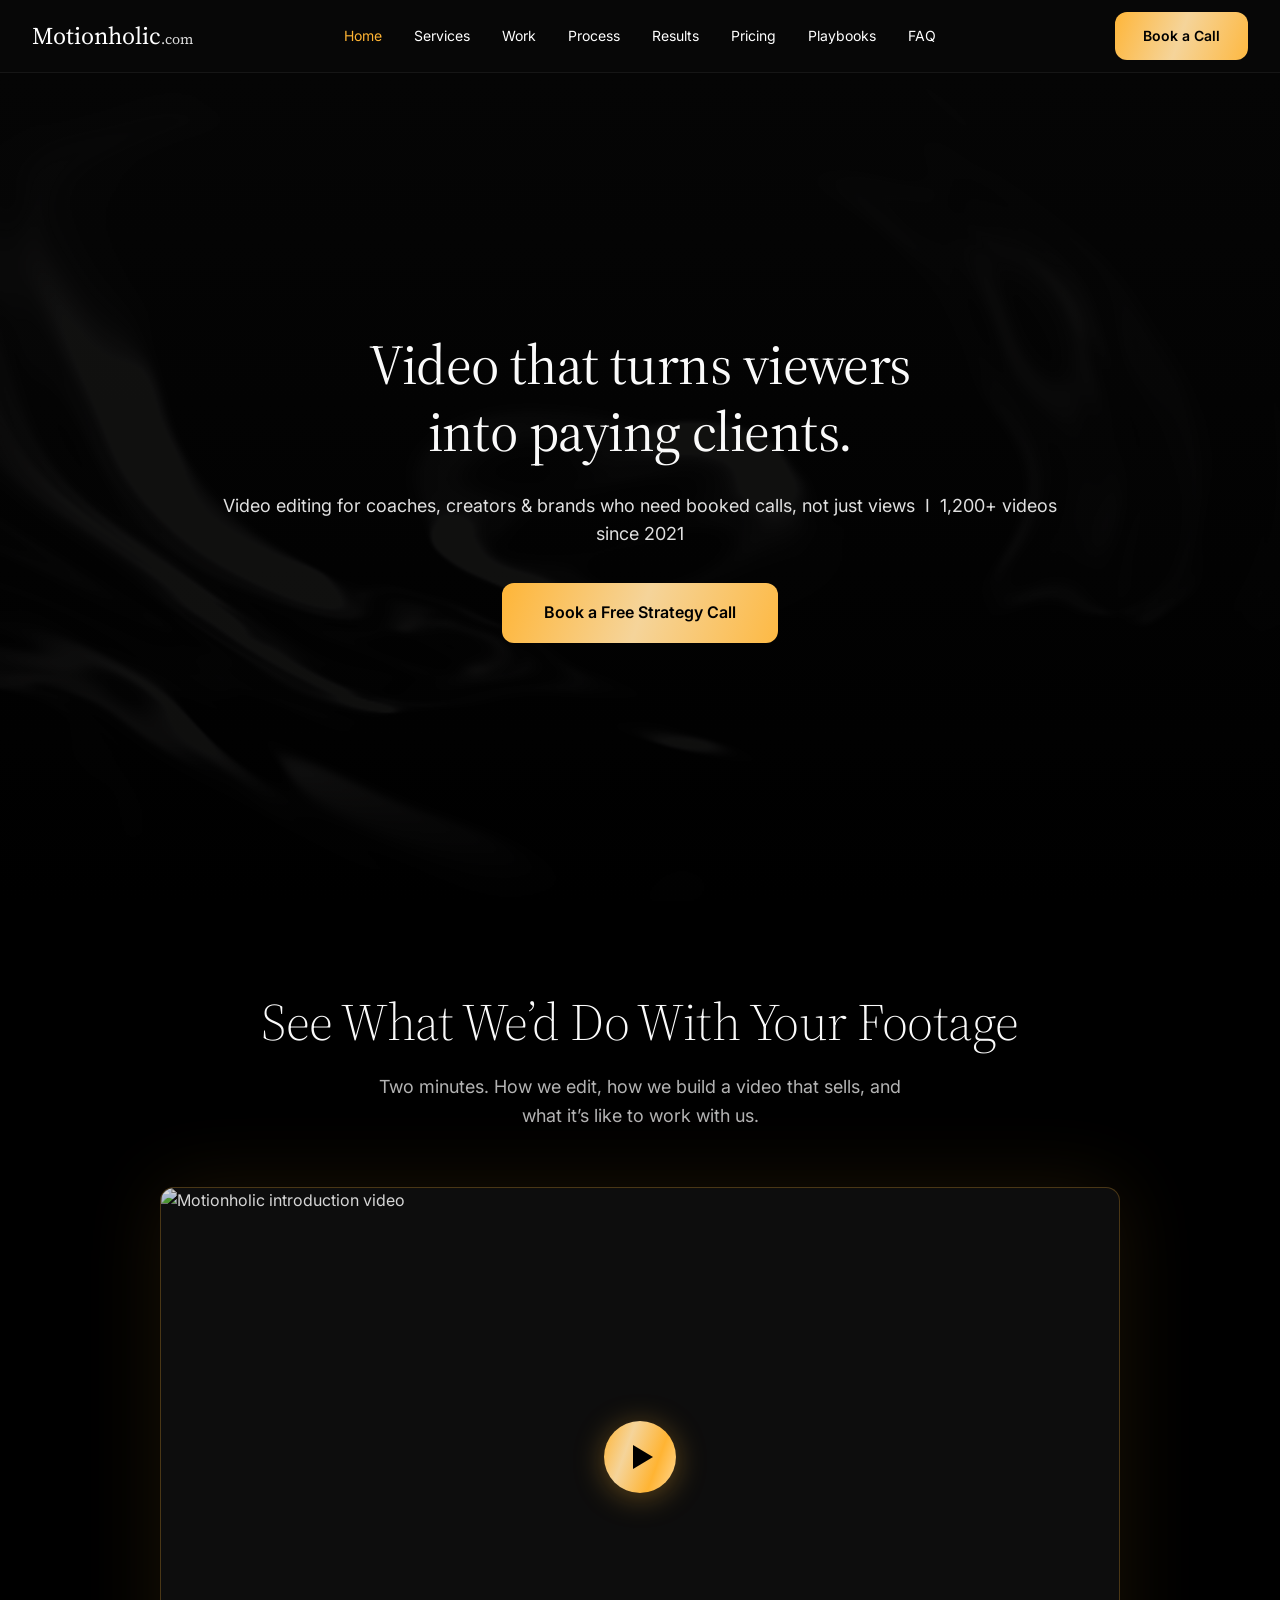
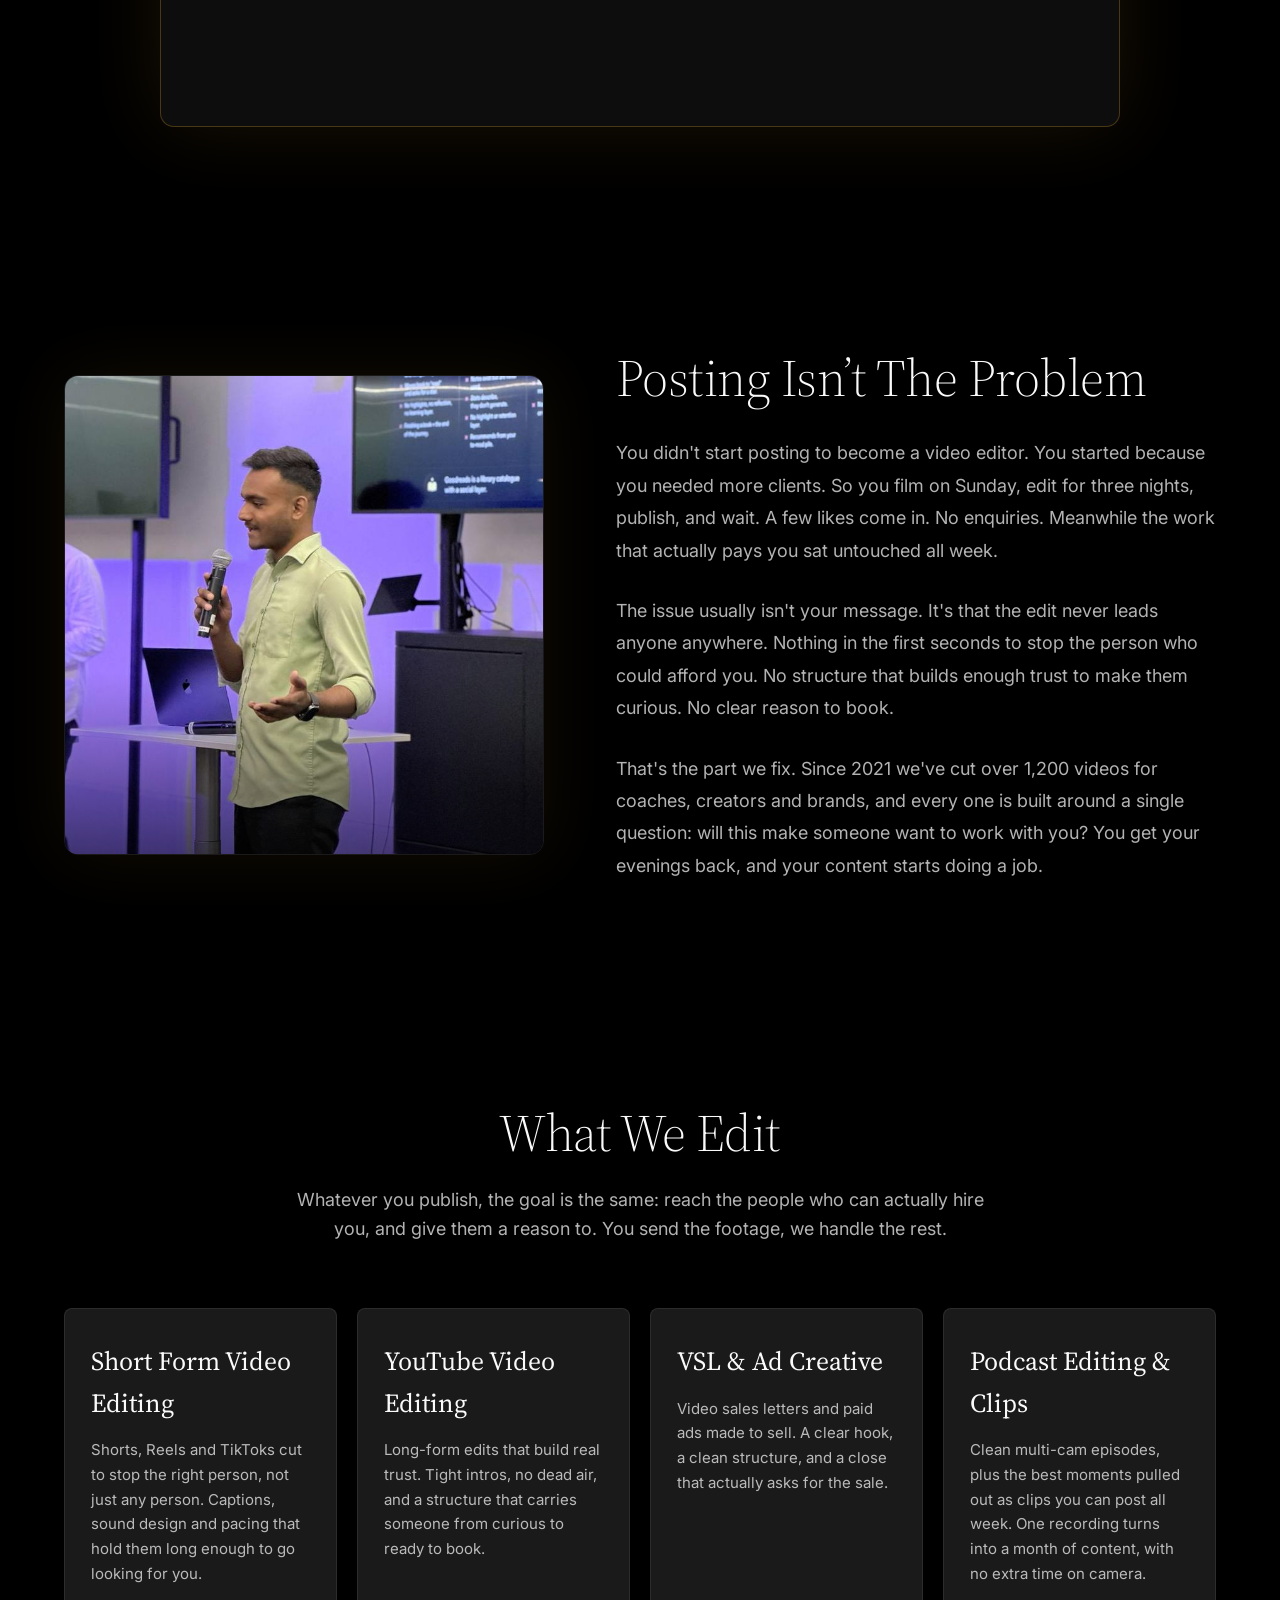
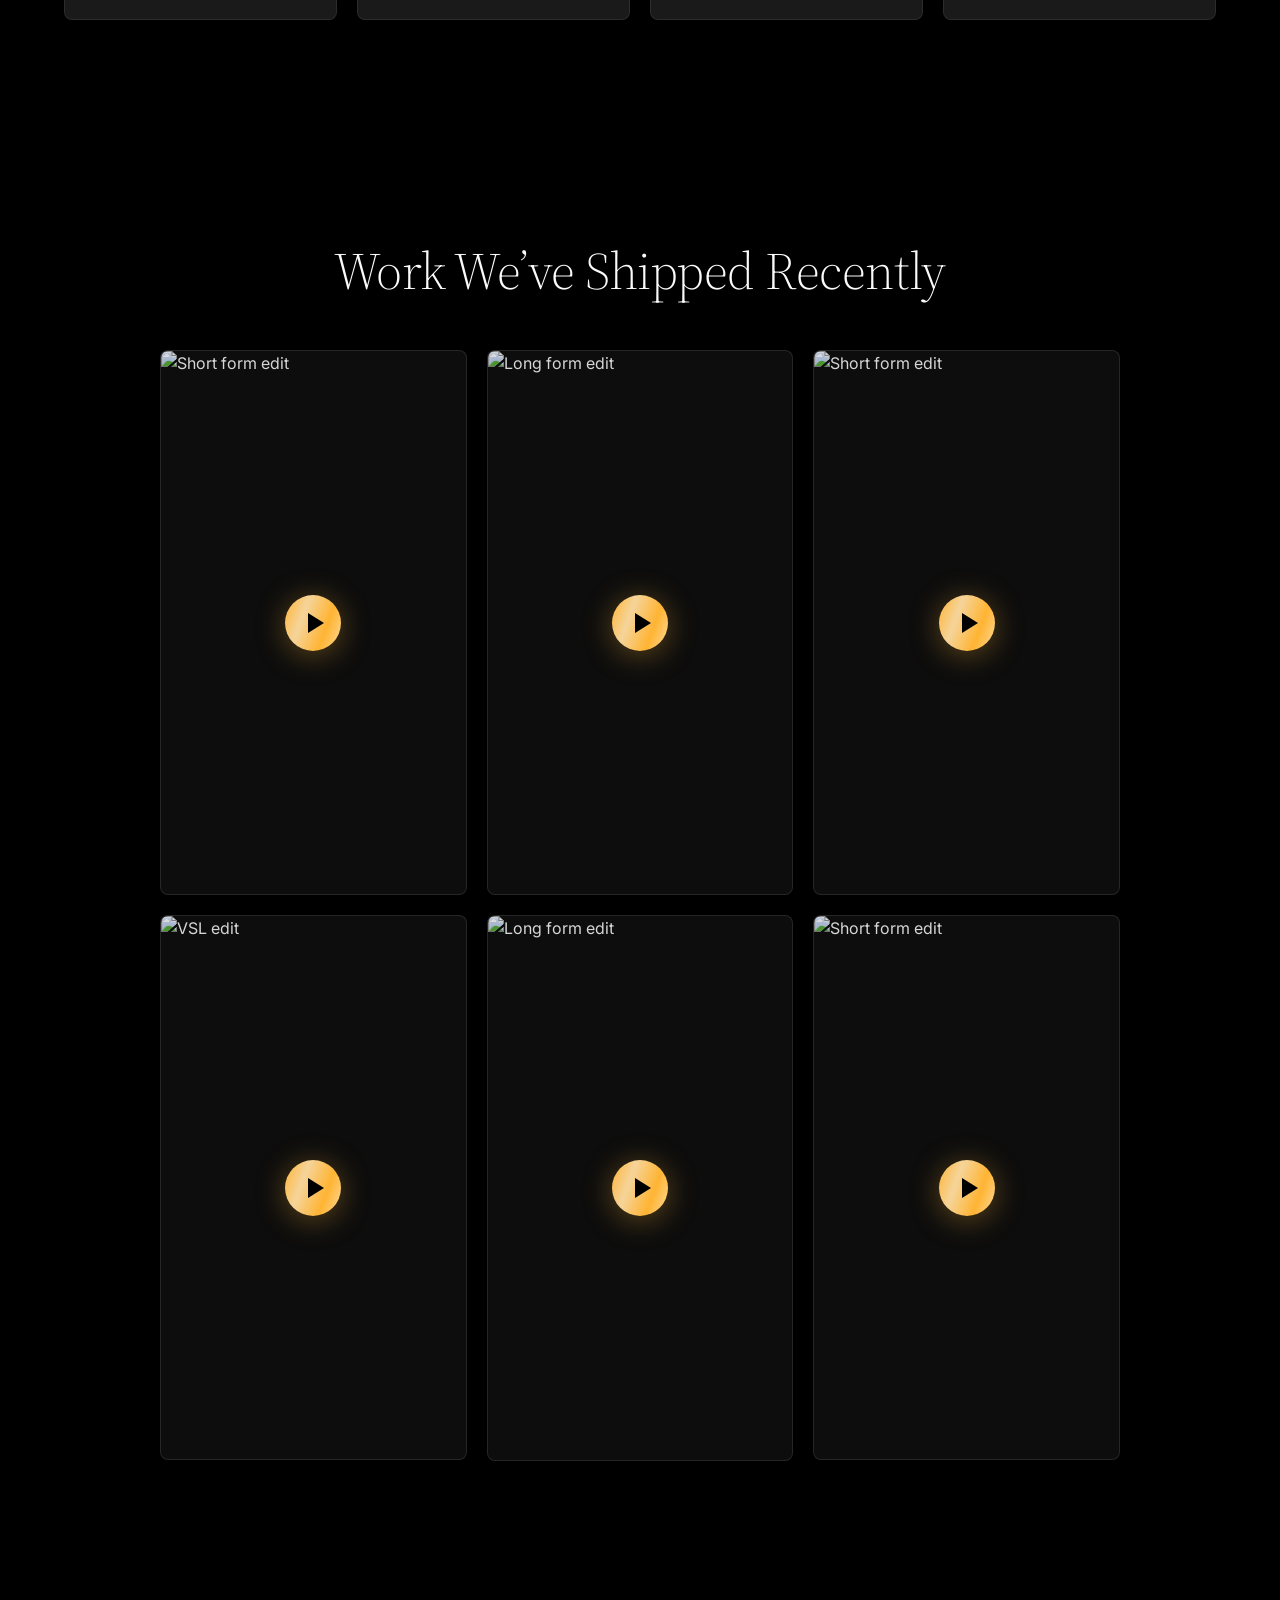
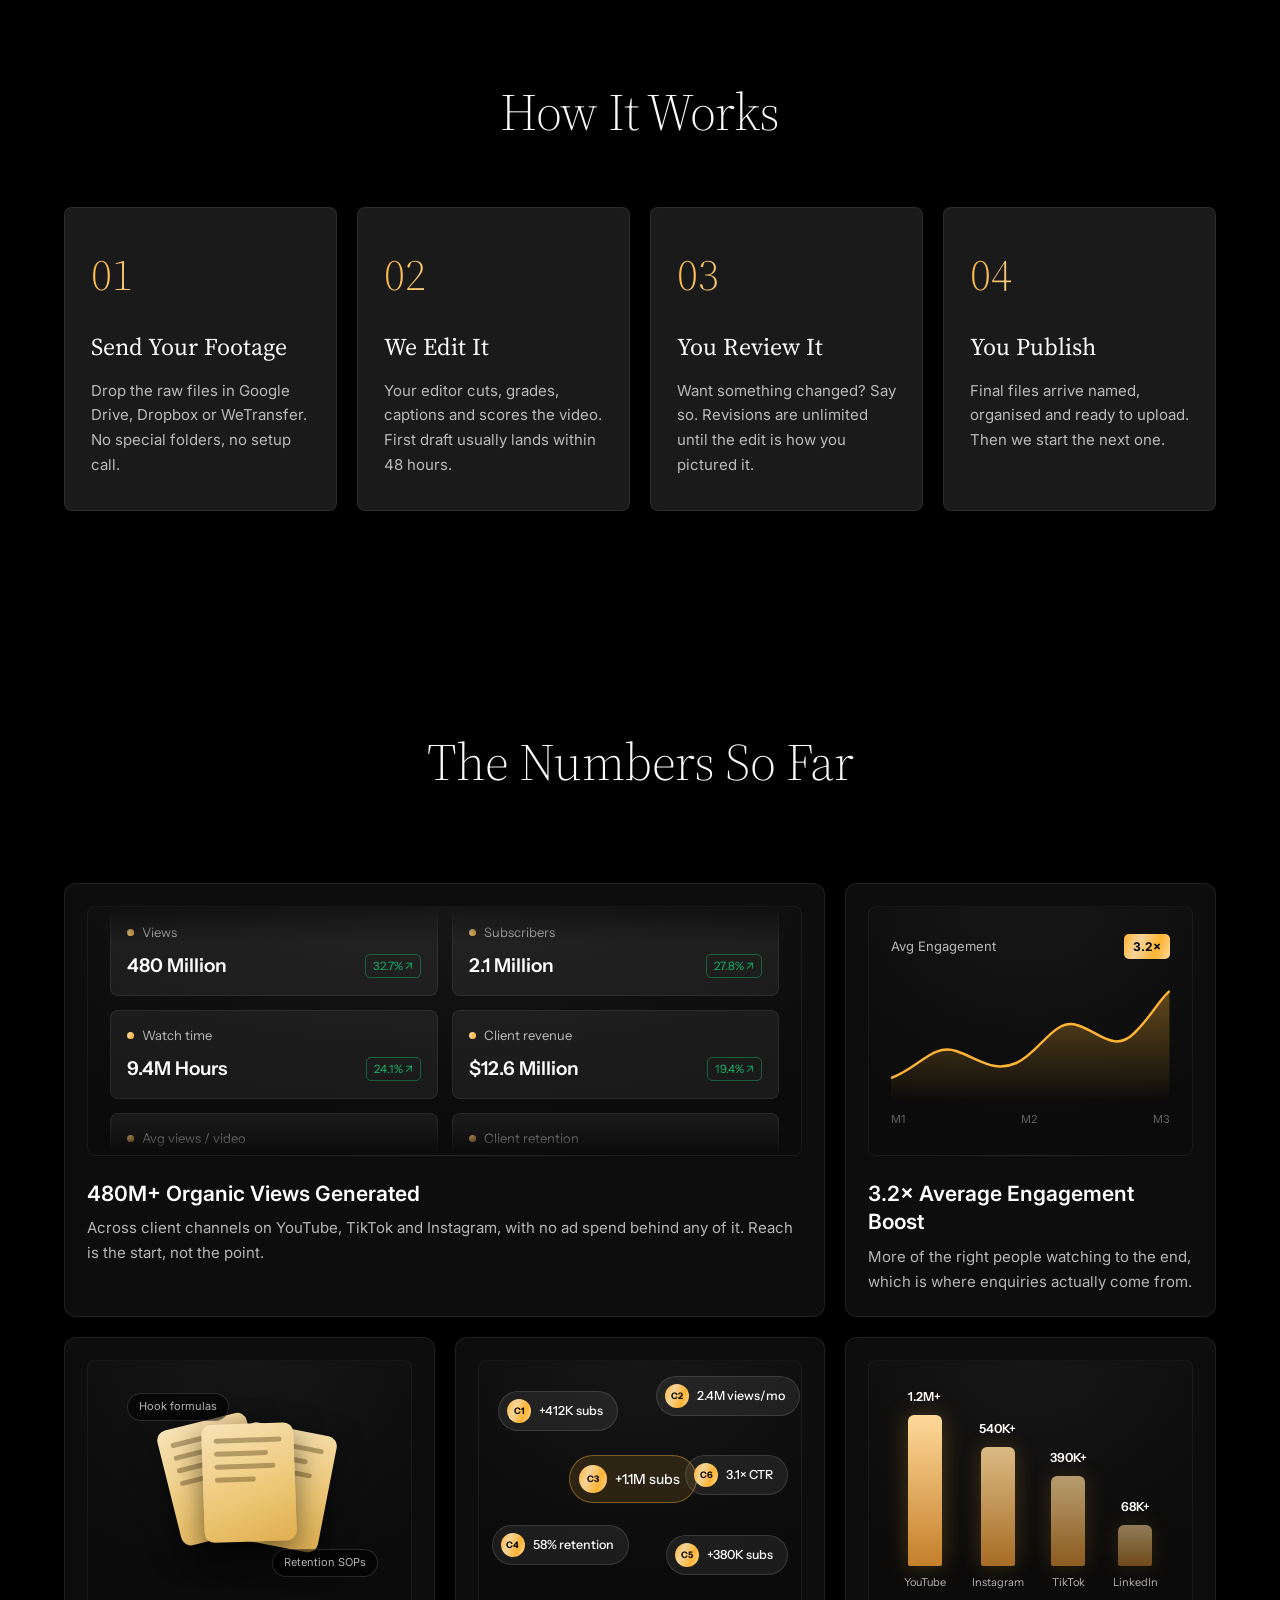
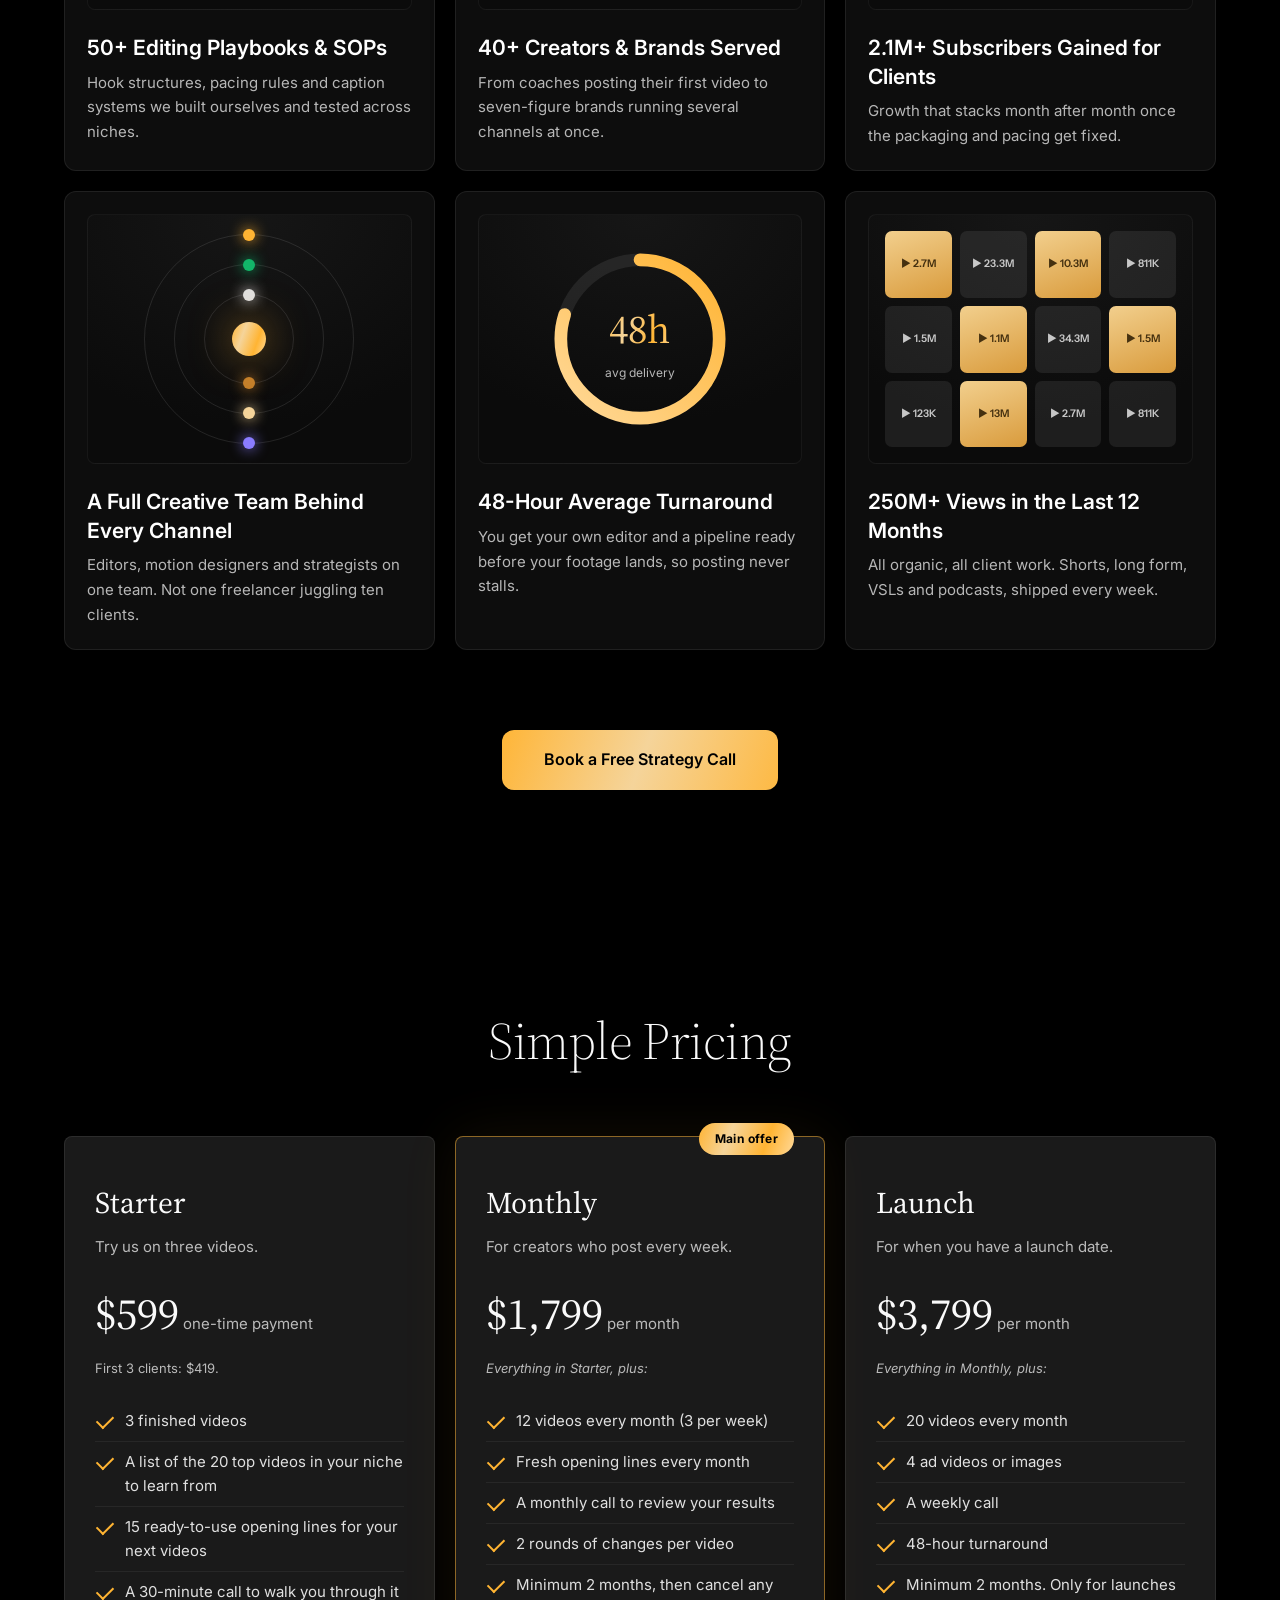
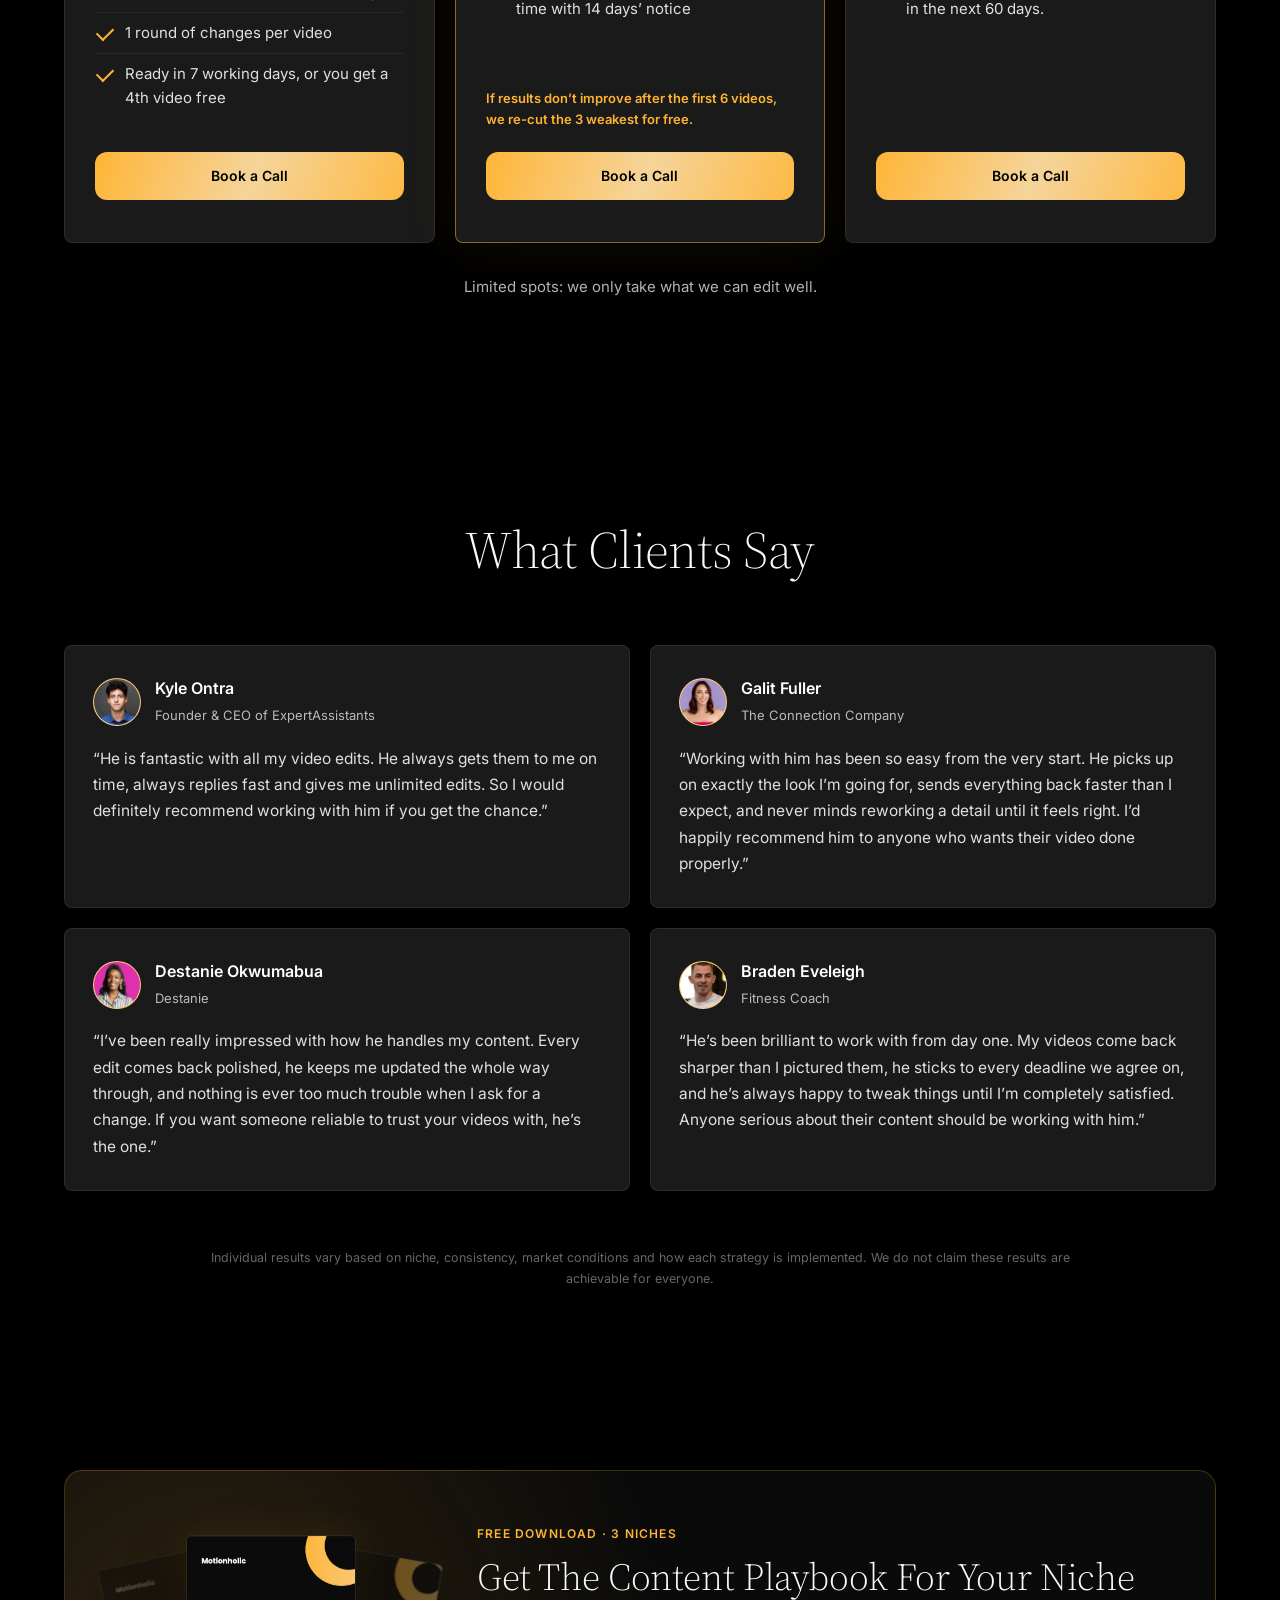
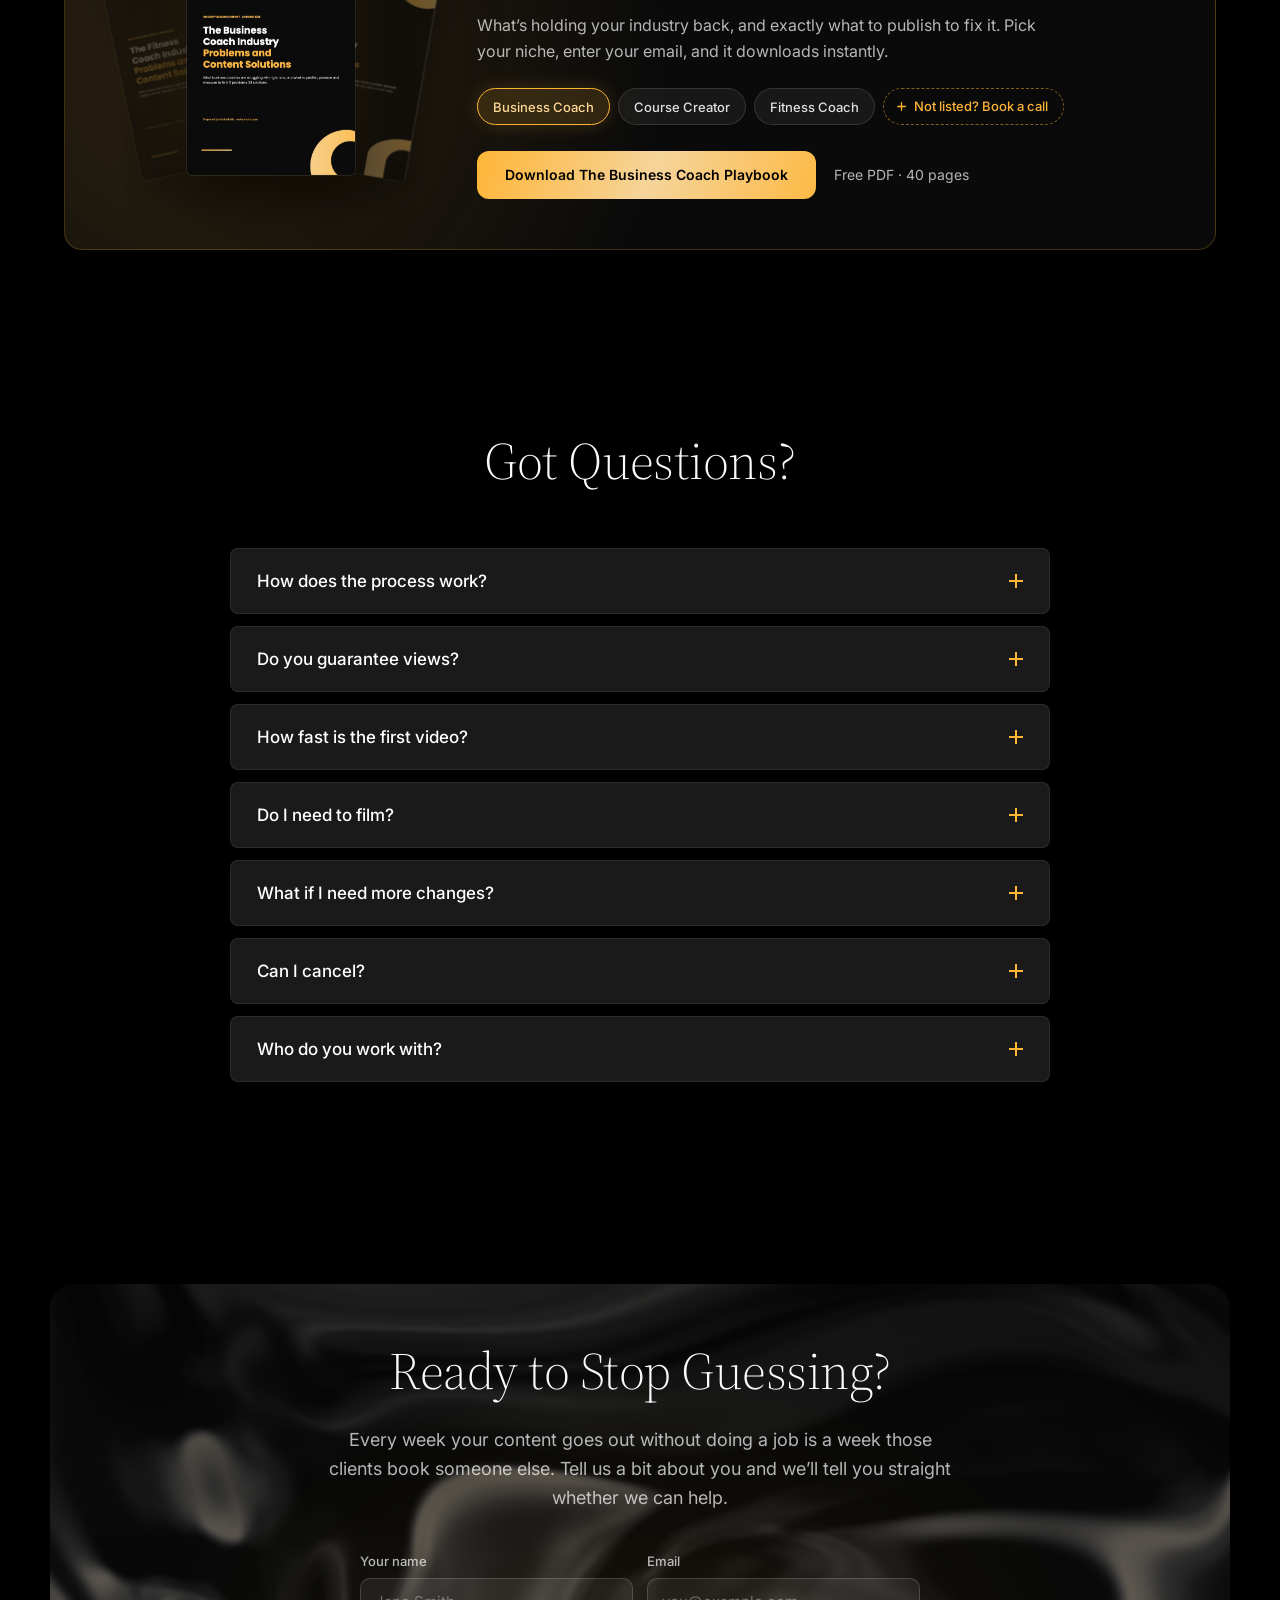
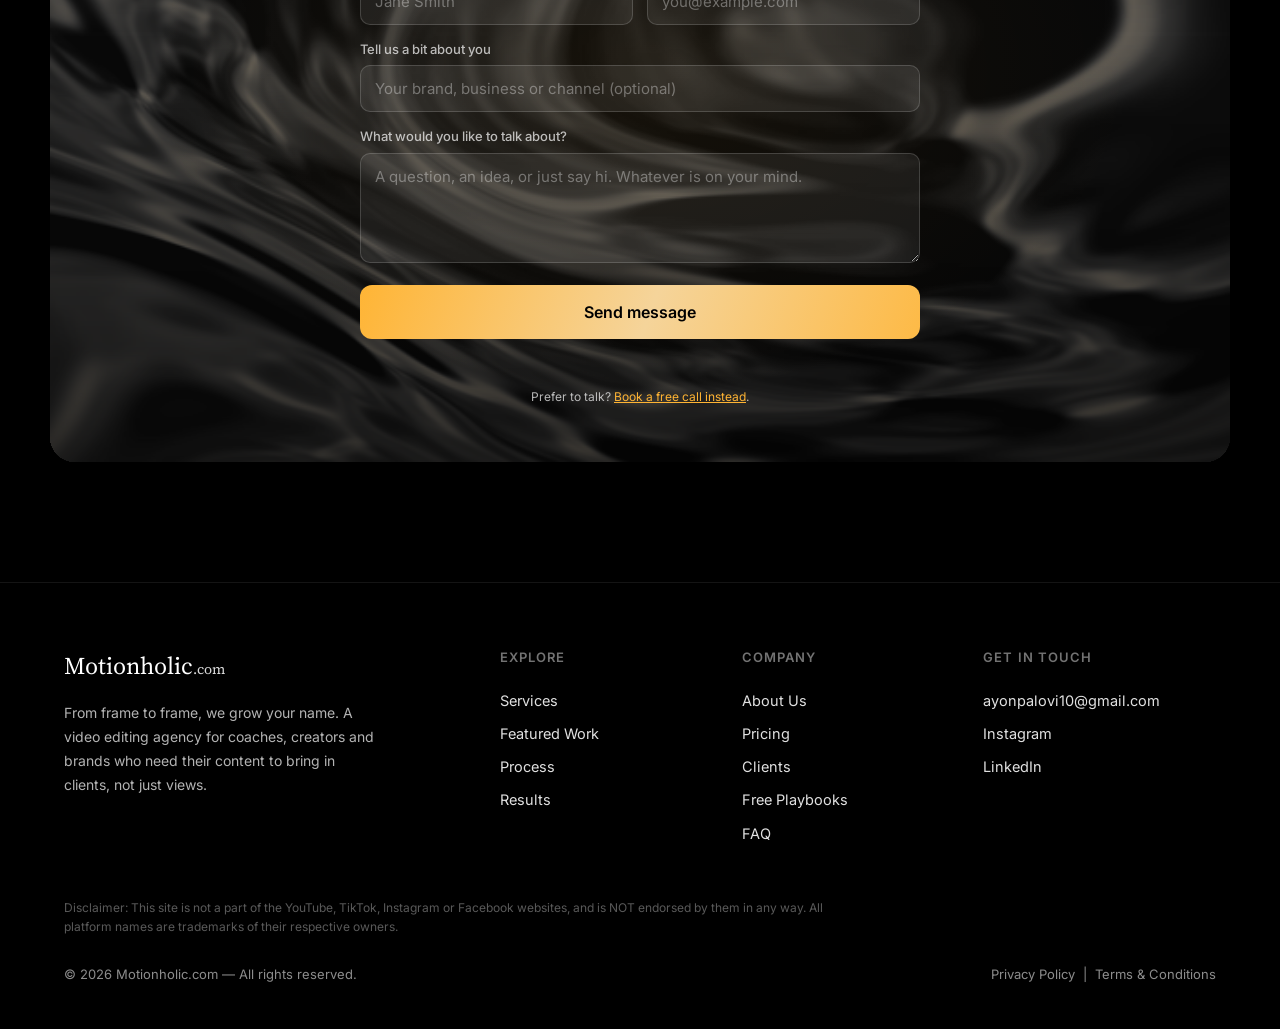
==== commit fcf3d560: "Playbooks: add Fitness Coach as a third niche Co-Authored-By: Claude Opus 5.5 <noreply@anthropic.com" ====
--- a/motionholic-site/index.html
+++ b/motionholic-site/index.html
@@ -791,16 +791,18 @@
     <div class="container">
       <div class="pbx__panel reveal">
         <div class="pbx__stack" aria-hidden="true">
+          <img class="pbx__cover pbx__cover--left" data-slug="fitness-coach" src="assets/playbooks/fitness-coach-cover.jpg" alt="" loading="lazy" />
           <img class="pbx__cover pbx__cover--right" data-slug="course-creator" src="assets/playbooks/course-creator-cover.jpg" alt="" loading="lazy" />
           <img class="pbx__cover pbx__cover--front" data-slug="business-coach" src="assets/playbooks/business-coach-cover.jpg" alt="" loading="lazy" />
         </div>
         <div class="pbx__body">
-          <span class="pbx__eyebrow">Free download &middot; 2 niches</span>
+          <span class="pbx__eyebrow">Free download &middot; 3 niches</span>
           <h2>Get The Content Playbook For Your Niche</h2>
           <p class="pbx__sub">What&rsquo;s holding your industry back, and exactly what to publish to fix it. Pick your niche, enter your email, and it downloads instantly.</p>
           <div class="pbx__chips" role="radiogroup" aria-label="Choose your niche">
           <button type="button" class="pbx__chip is-active" role="radio" aria-checked="true" data-slug="business-coach" data-name="Business Coach" data-pages="40">Business Coach</button>
           <button type="button" class="pbx__chip" role="radio" aria-checked="false" data-slug="course-creator" data-name="Course Creator" data-pages="22">Course Creator</button>
+          <button type="button" class="pbx__chip" role="radio" aria-checked="false" data-slug="fitness-coach" data-name="Fitness Coach" data-pages="34">Fitness Coach</button>
                     <a class="pbx__ask" href="https://calendly.com/ayonpalovi10/video-editing-service" target="_blank" rel="noopener">
             <svg viewBox="0 0 24 24" aria-hidden="true"><path d="M12 5v14M5 12h14" /></svg>
             Not listed? Book a call
@@ -923,9 +925,9 @@
     </div>
   </footer>
 
-  <script src="js/main.js?v=17"></script>
-  <script src="js/leads.js?v=1"></script>
+  <script src="js/main.js?v=18"></script>
+  <script src="js/leads.js?v=2"></script>
   <!-- EXIT-INTENT POPUP: delete this line and js/exit-popup.js to remove -->
-  <script src="js/exit-popup.js?v=1"></script>
+  <script src="js/exit-popup.js?v=2"></script>
 </body>
 </html>
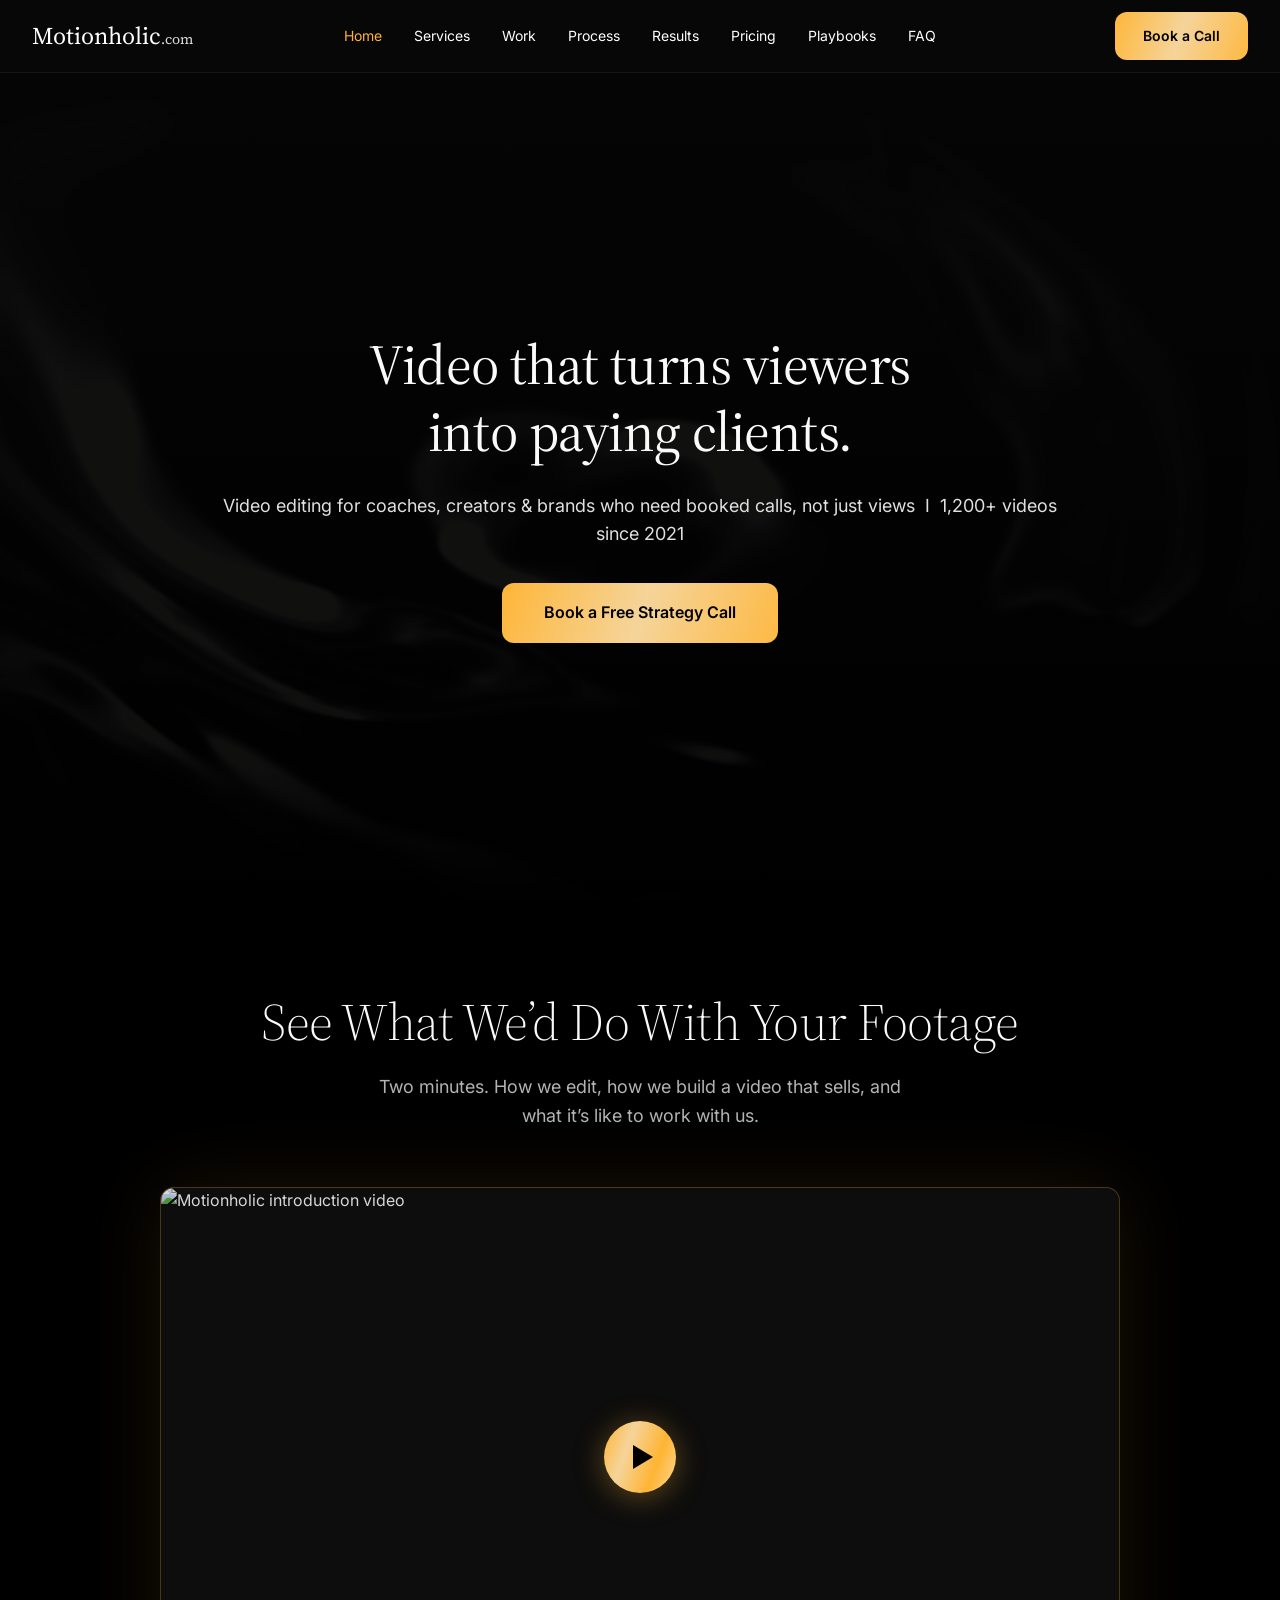
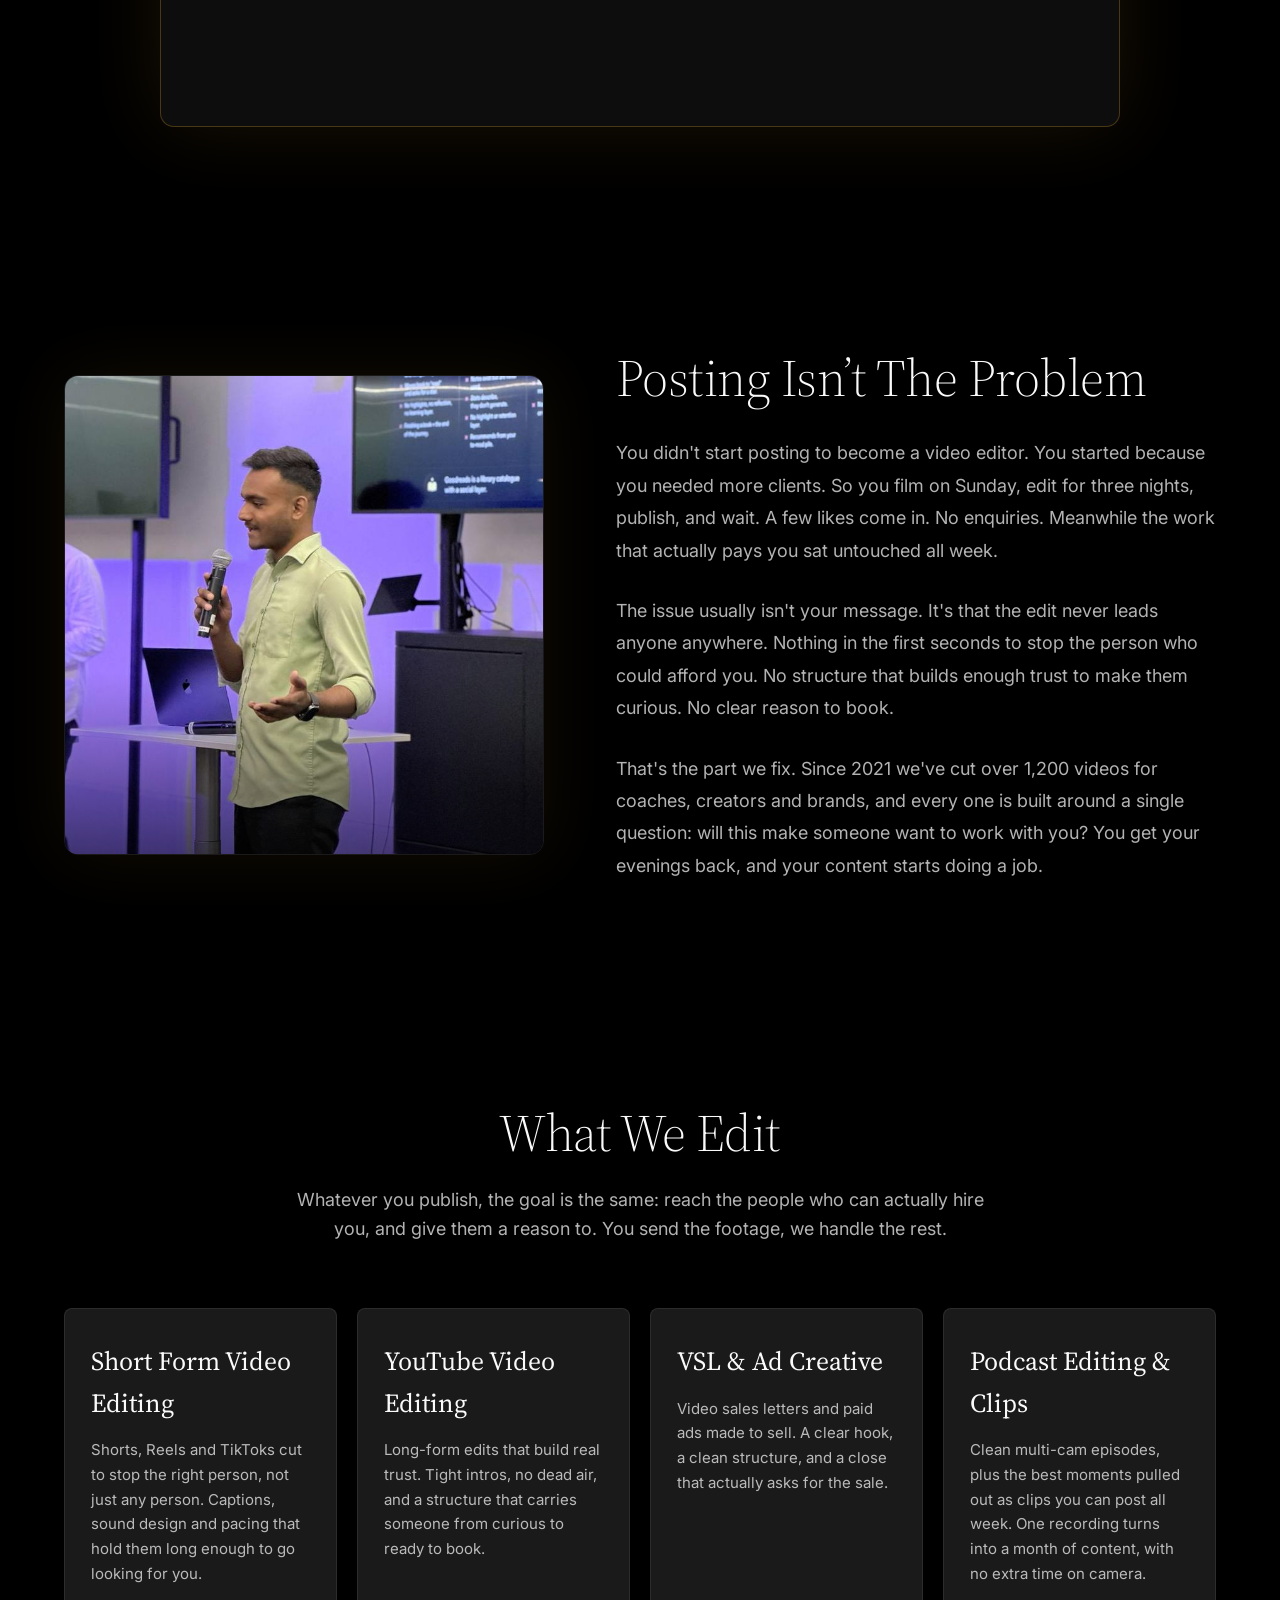
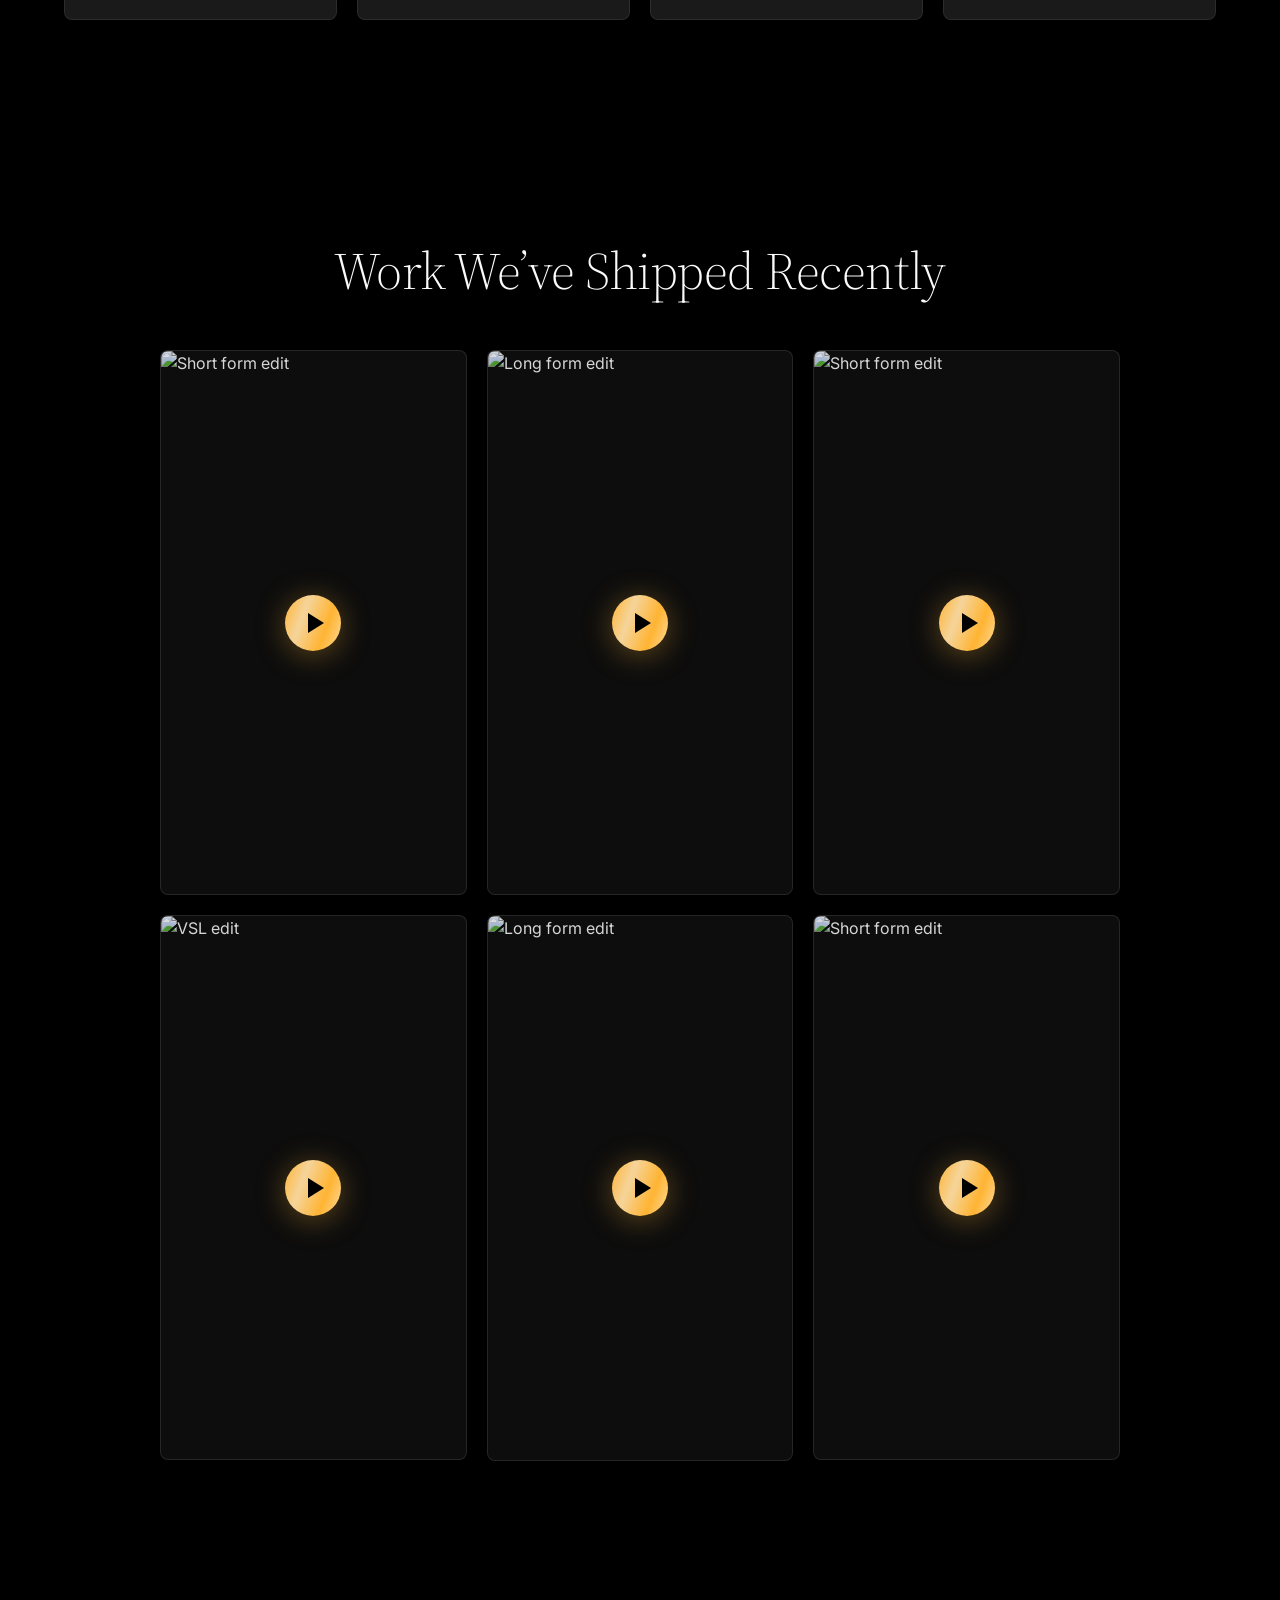
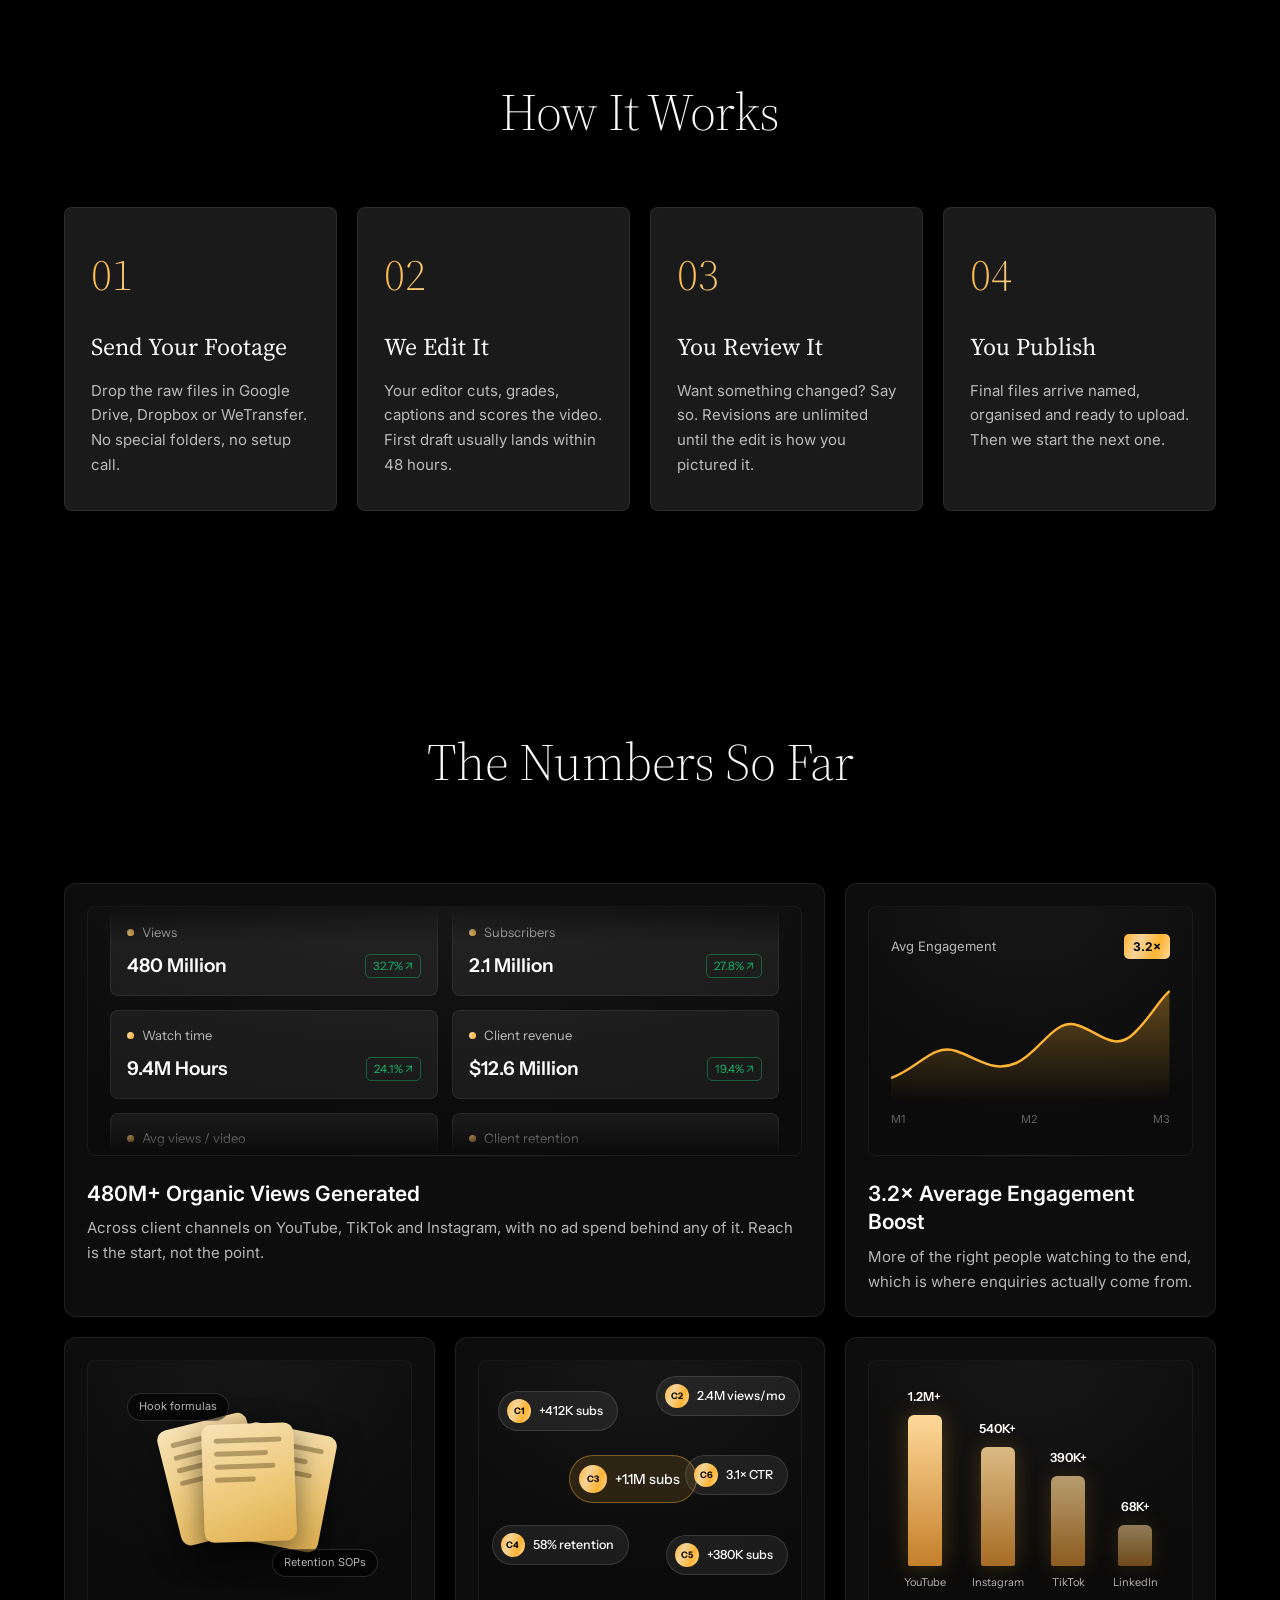
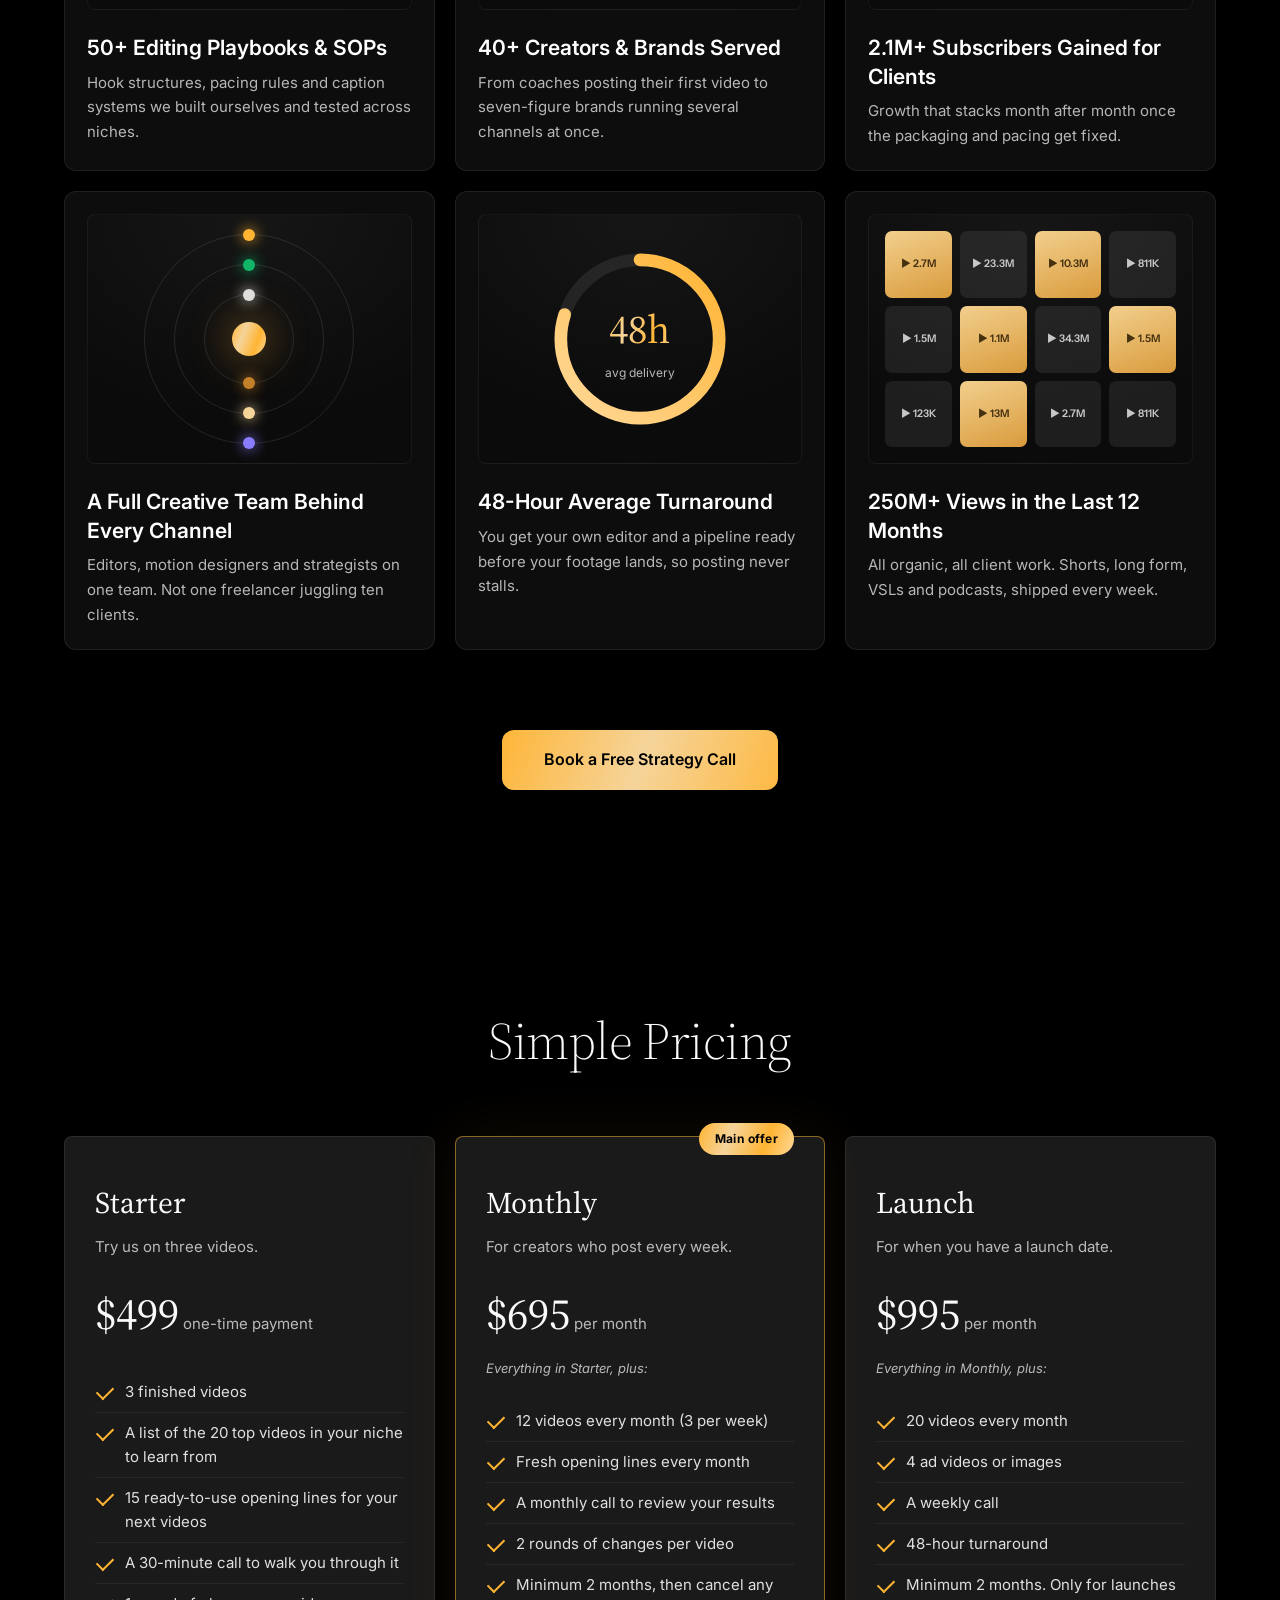
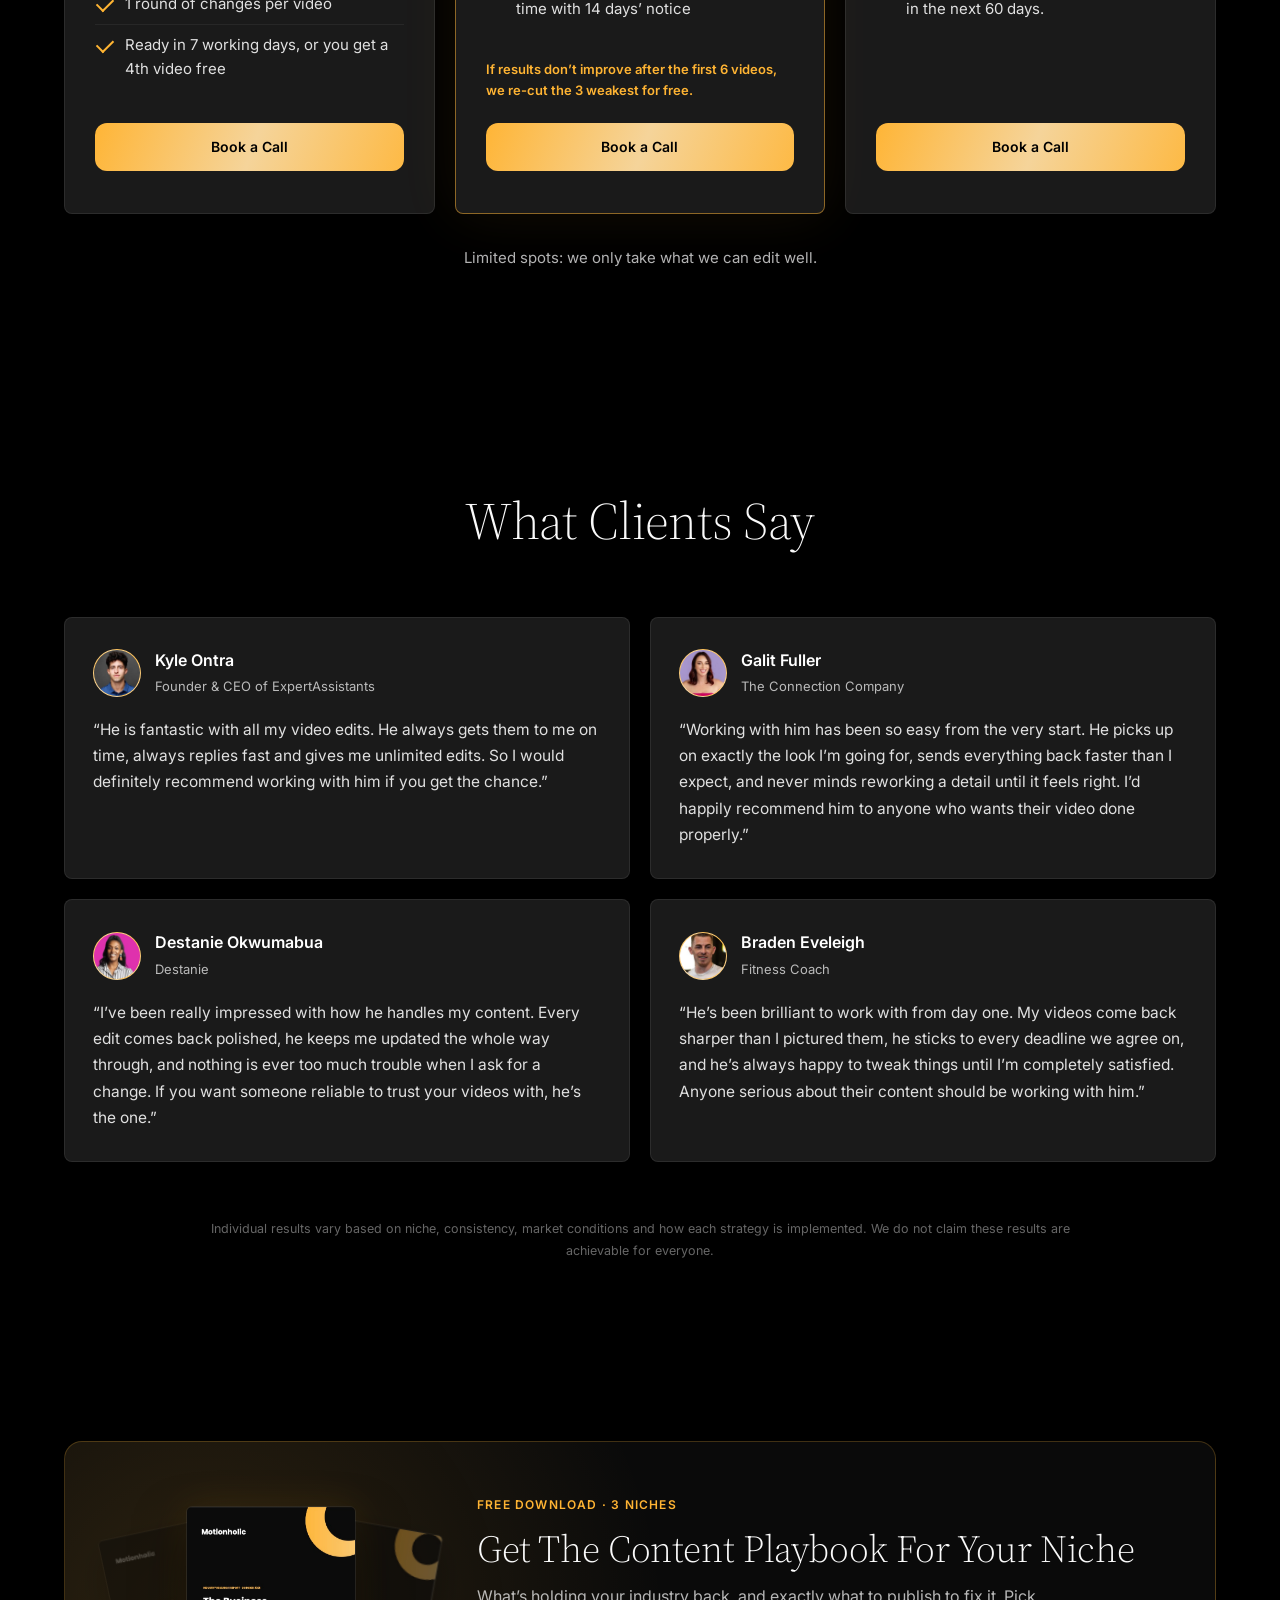
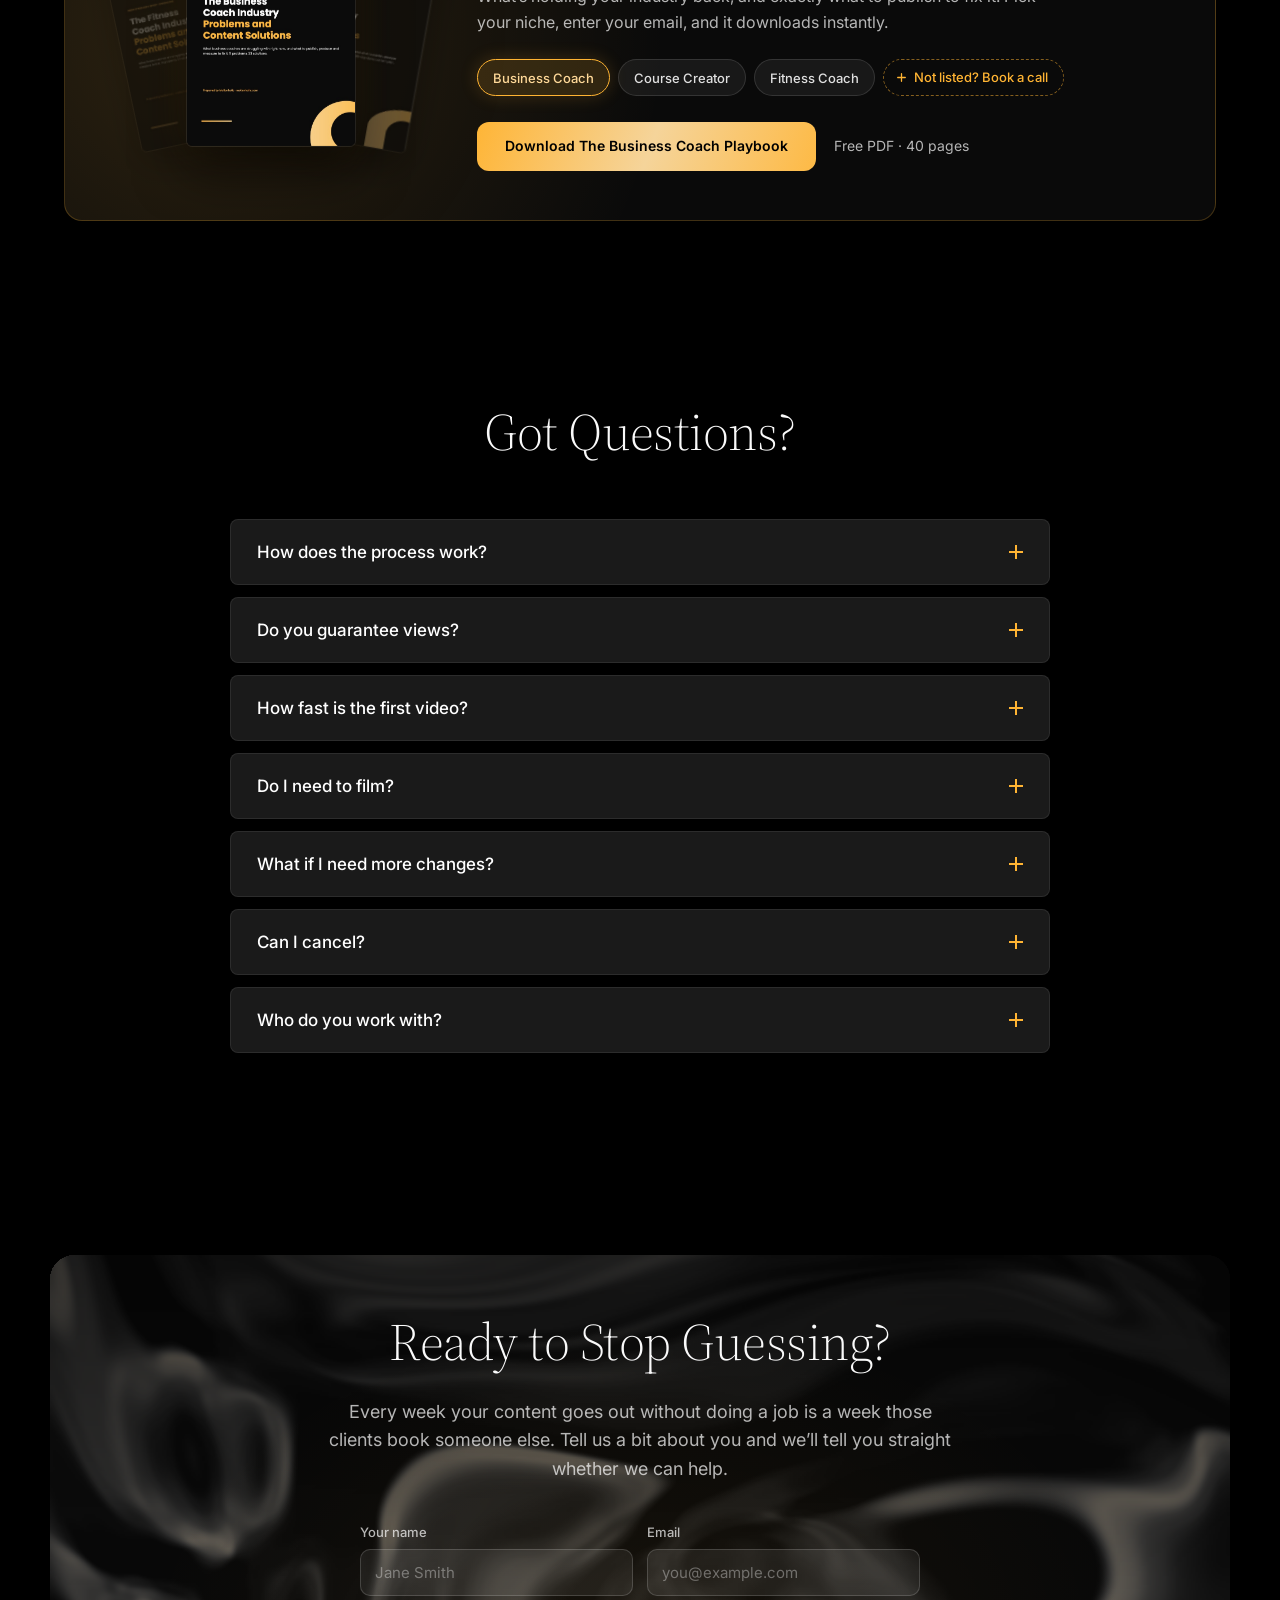
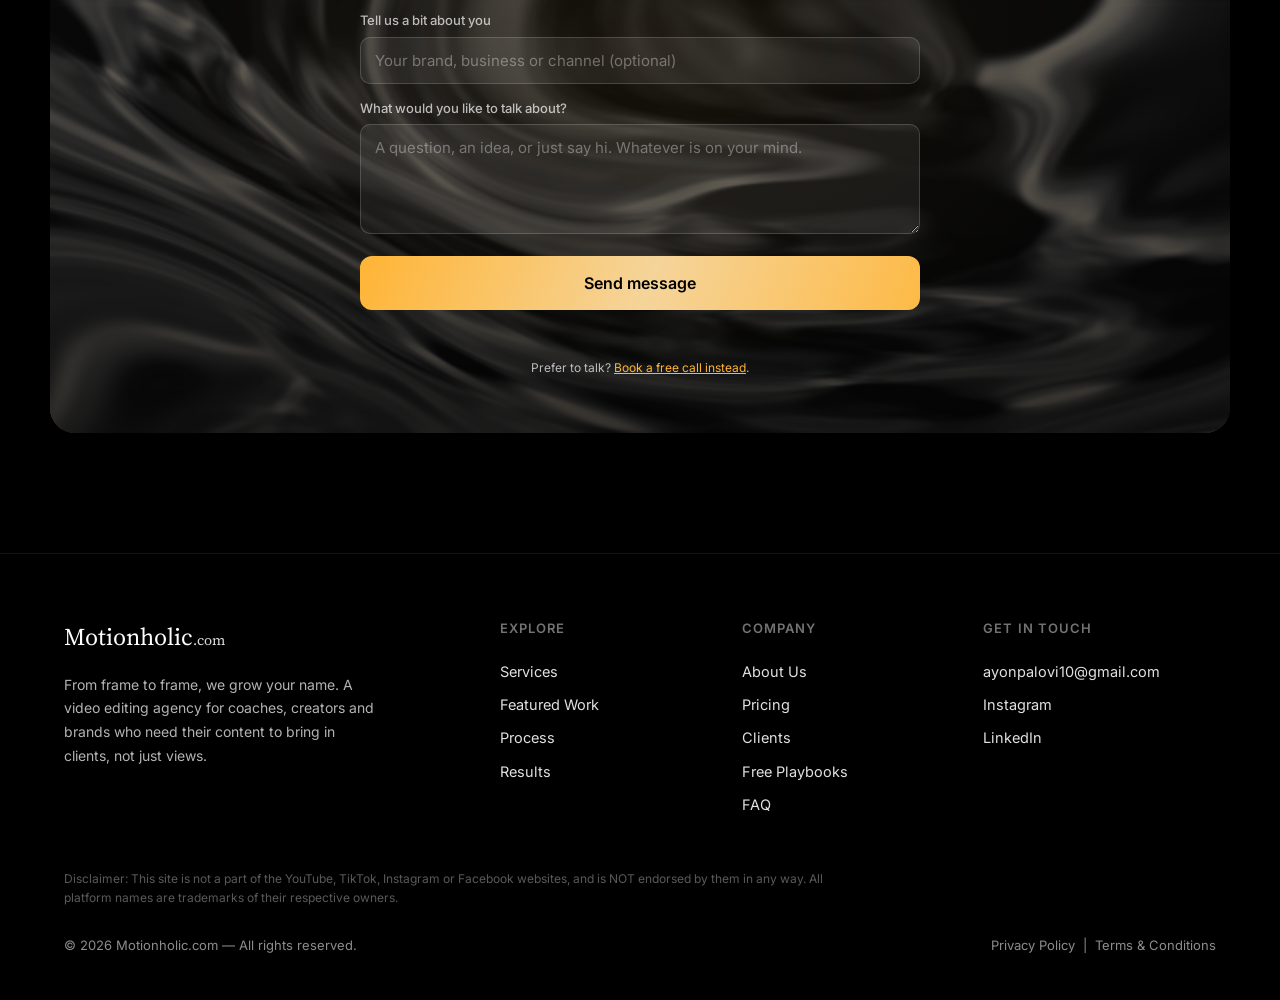
==== commit d7f86ae7: "Pricing: $499 / $695 / $995, remove first-3-clients promo Co-Authored-By: Claude Opus 5.5 <noreply@a" ====
--- a/motionholic-site/index.html
+++ b/motionholic-site/index.html
@@ -143,11 +143,11 @@
             "@type": "Offer",
             "name": "Starter",
             "description": "3 finished videos, ready in 7 working days. One-time payment.",
-            "price": 599,
+            "price": 499,
             "priceCurrency": "USD",
             "priceSpecification": {
               "@type": "UnitPriceSpecification",
-              "price": 599,
+              "price": 499,
               "priceCurrency": "USD"
             },
             "seller": {
@@ -158,11 +158,11 @@
             "@type": "Offer",
             "name": "Monthly",
             "description": "12 videos every month (3 per week). Minimum 2 months.",
-            "price": 1799,
+            "price": 695,
             "priceCurrency": "USD",
             "priceSpecification": {
               "@type": "UnitPriceSpecification",
-              "price": 1799,
+              "price": 695,
               "priceCurrency": "USD",
               "unitCode": "MON",
               "unitText": "per month"
@@ -175,11 +175,11 @@
             "@type": "Offer",
             "name": "Launch",
             "description": "20 videos every month plus 4 ad videos or images and 48-hour turnaround. Minimum 2 months.",
-            "price": 3799,
+            "price": 995,
             "priceCurrency": "USD",
             "priceSpecification": {
               "@type": "UnitPriceSpecification",
-              "price": 3799,
+              "price": 995,
               "priceCurrency": "USD",
               "unitCode": "MON",
               "unitText": "per month"
@@ -307,7 +307,7 @@
   <link rel="preconnect" href="https://fonts.googleapis.com" />
   <link rel="preconnect" href="https://fonts.gstatic.com" crossorigin />
   <link href="https://fonts.googleapis.com/css2?family=Source+Serif+4:opsz,wght@8..60,300;8..60,400;8..60,600;8..60,700&family=Inter:wght@400;500;600;700&family=Instrument+Sans:wght@400;500;600&display=swap" rel="stylesheet" />
-  <link rel="stylesheet" href="css/style.css?v=22" />
+  <link rel="stylesheet" href="css/style.css?v=23" />
   <!-- Microsoft Clarity -->
   <script type="text/javascript">
     (function(c,l,a,r,i,t,y){
@@ -686,8 +686,7 @@
         <div class="price-card reveal">
           <h3>Starter</h3>
           <p class="price-card__tag">Try us on three videos.</p>
-          <p class="price-card__price"><strong data-price="starter">$599</strong> <span>one-time payment</span></p>
-          <p class="price-card__promo">First 3 clients: <span data-price-promo="starter">$419</span>.</p>
+          <p class="price-card__price"><strong data-price="starter">$499</strong> <span>one-time payment</span></p>
           <ul>
             <li>3 finished videos</li>
             <li>A list of the 20 top videos in your niche to learn from</li>
@@ -702,7 +701,7 @@
           <span class="price-card__badge">Main offer</span>
           <h3>Monthly</h3>
           <p class="price-card__tag">For creators who post every week.</p>
-          <p class="price-card__price"><strong data-price="monthly">$1,799</strong> <span>per month</span></p>
+          <p class="price-card__price"><strong data-price="monthly">$695</strong> <span>per month</span></p>
           <p class="price-card__inherits">Everything in Starter, plus:</p>
           <ul>
             <li>12 videos every month (3 per week)</li>
@@ -717,7 +716,7 @@
         <div class="price-card reveal">
           <h3>Launch</h3>
           <p class="price-card__tag">For when you have a launch date.</p>
-          <p class="price-card__price"><strong data-price="launch">$3,799</strong> <span>per month</span></p>
+          <p class="price-card__price"><strong data-price="launch">$995</strong> <span>per month</span></p>
           <p class="price-card__inherits">Everything in Monthly, plus:</p>
           <ul>
             <li>20 videos every month</li>
@@ -925,7 +924,7 @@
     </div>
   </footer>
 
-  <script src="js/main.js?v=18"></script>
+  <script src="js/main.js?v=19"></script>
   <script src="js/leads.js?v=2"></script>
   <!-- EXIT-INTENT POPUP: delete this line and js/exit-popup.js to remove -->
   <script src="js/exit-popup.js?v=2"></script>
--- a/motionholic-site/css/style.css
+++ b/motionholic-site/css/style.css
@@ -1385,7 +1385,6 @@
 .price-card__price { margin: -6px 0 22px; color: var(--white); }
 .price-card__price strong { font-family: var(--serif); font-size: 44px; font-weight: 400; }
 .price-card__price span { font-size: 15px; color: var(--muted-2); }
-.price-card__promo { margin: -14px 0 22px; font-size: 13px; color: var(--muted-2); }
 .pricing__note { margin-top: 32px; text-align: center; font-size: 15px; color: var(--muted-2); }
 
 /* ================= Lead capture: playbook gate + contact form ================= */
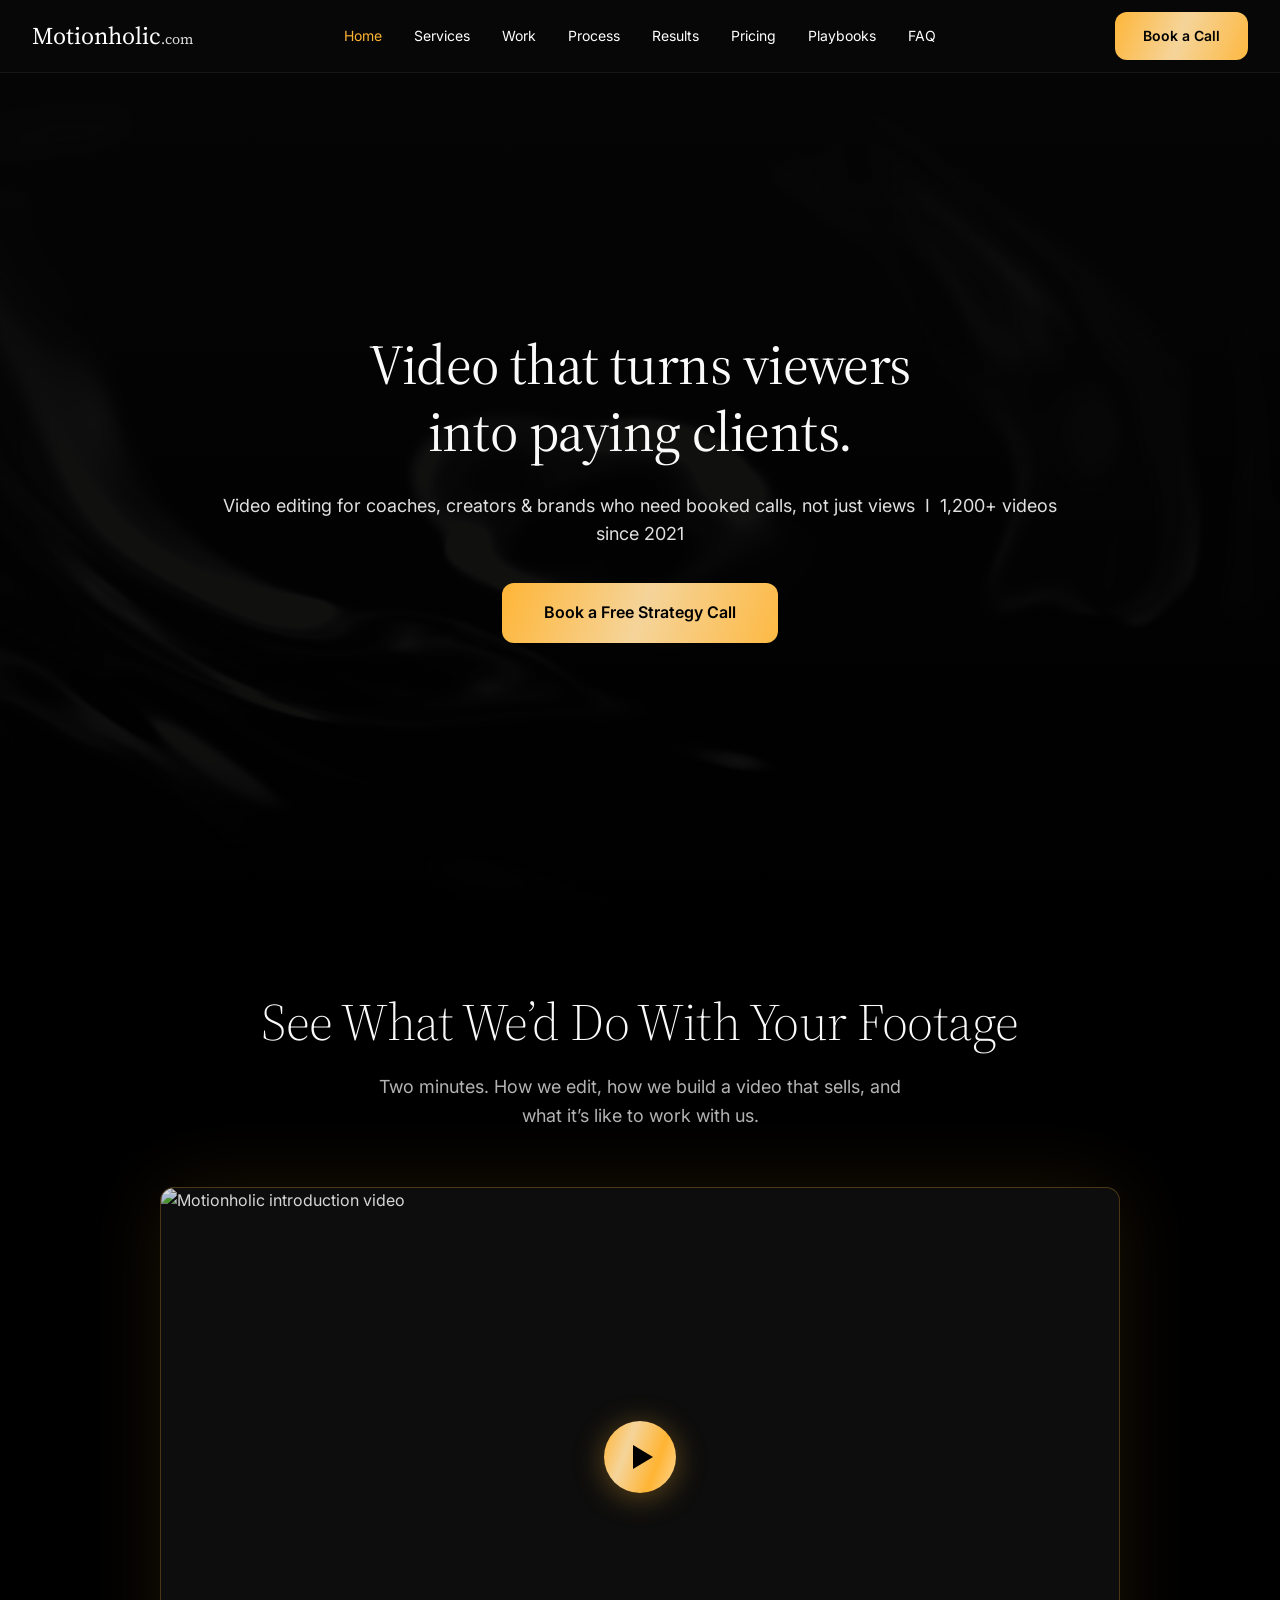
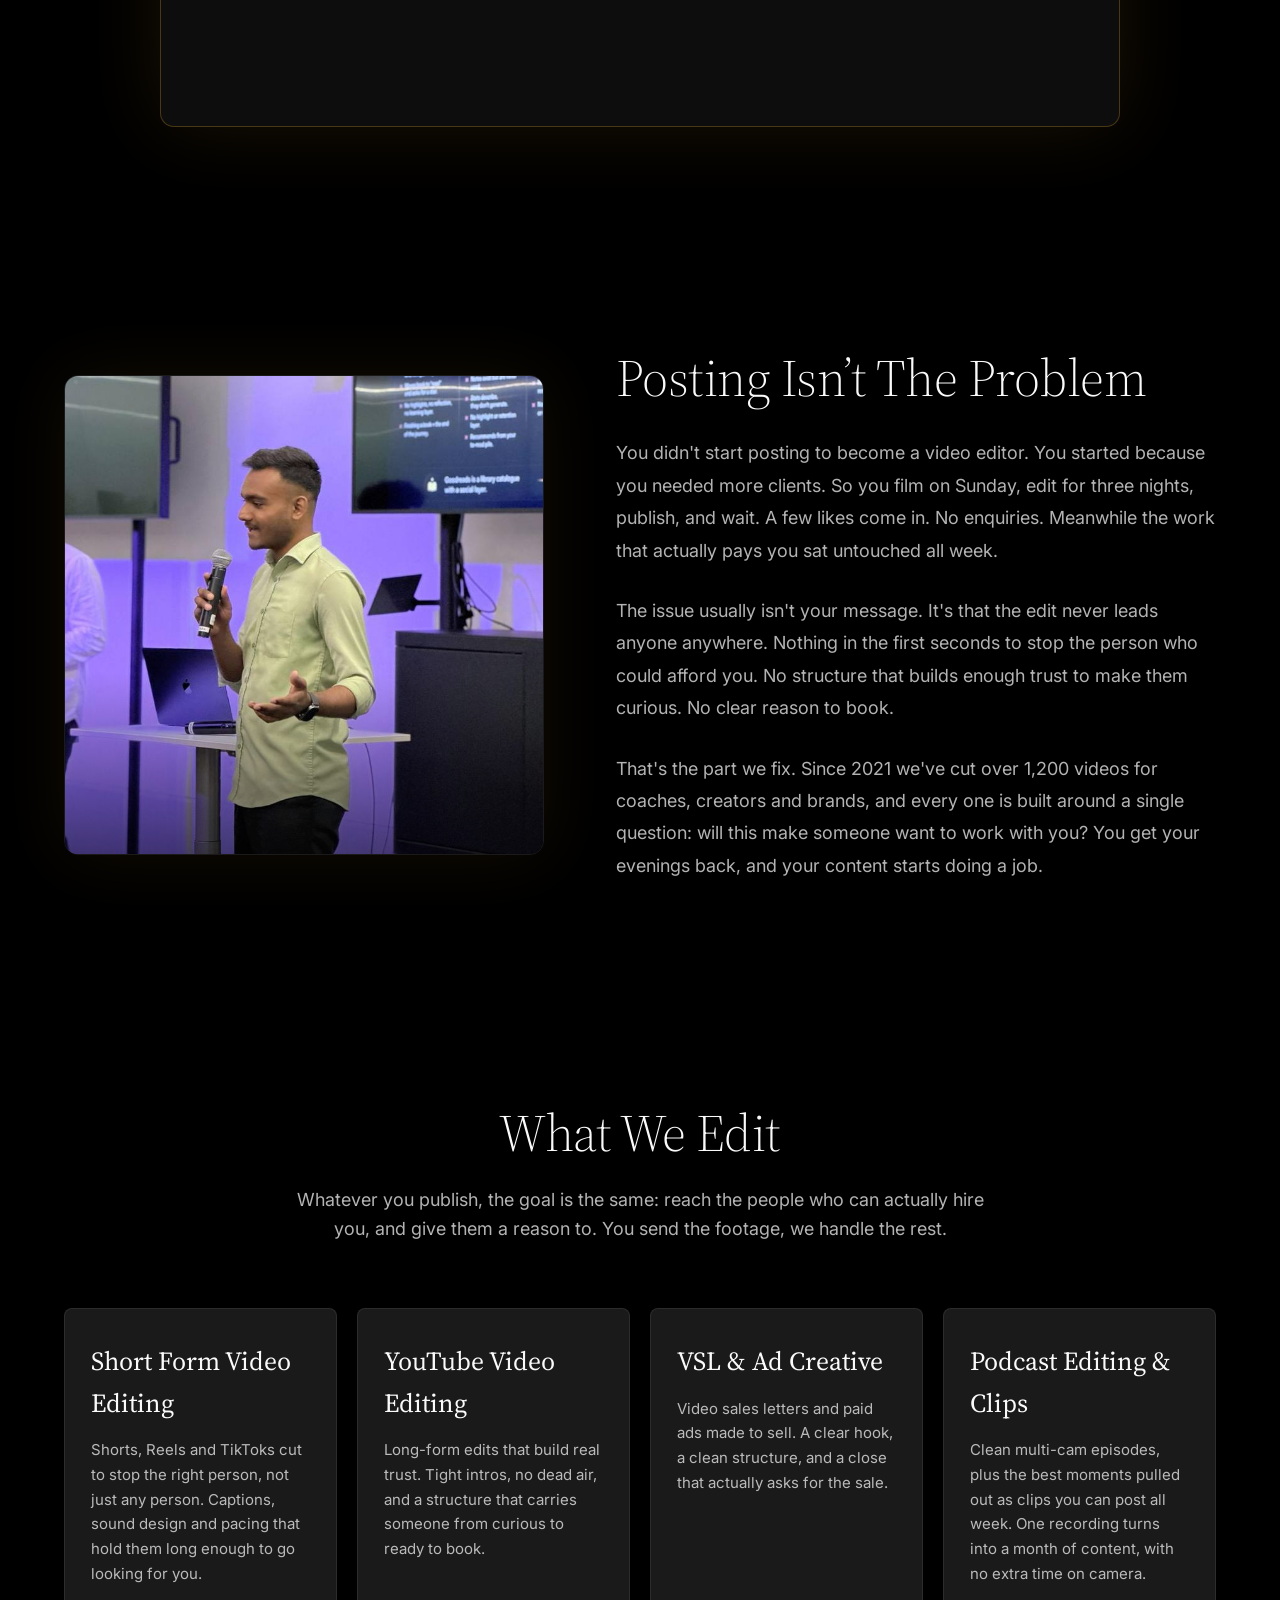
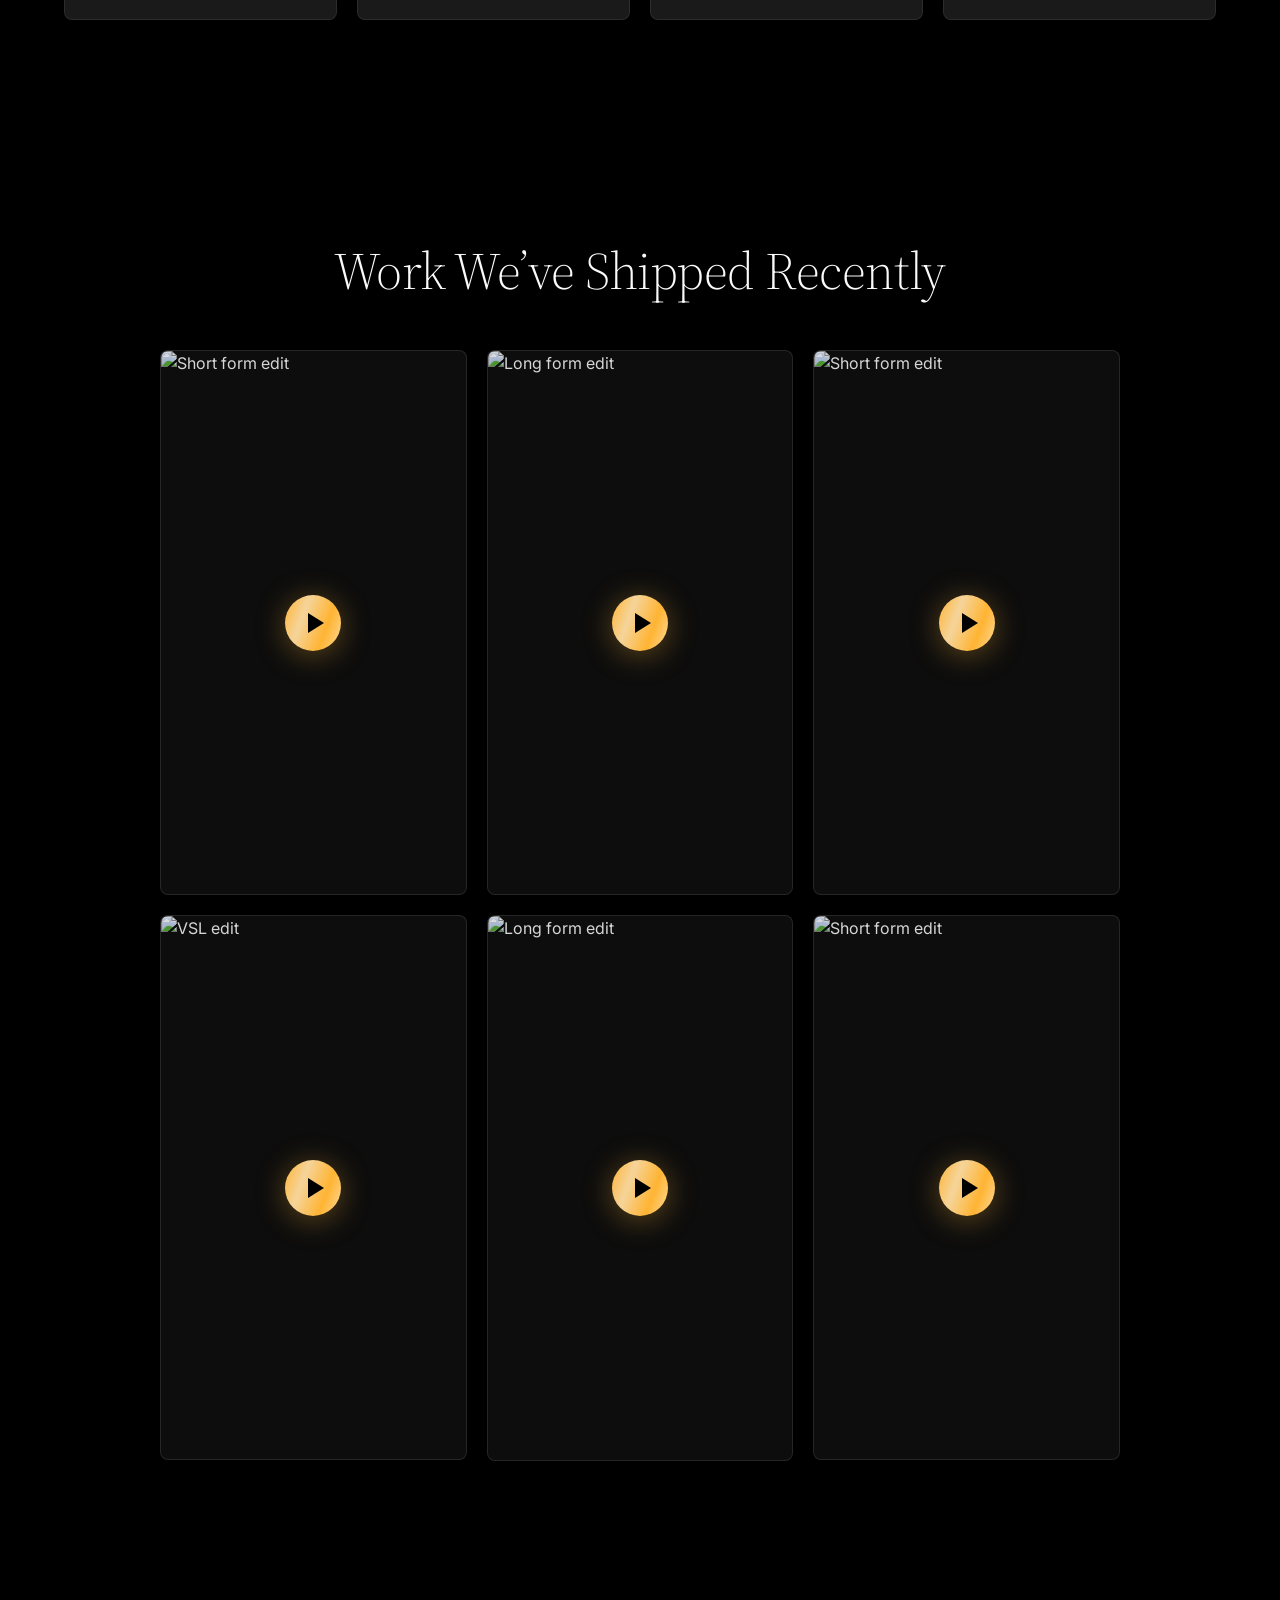
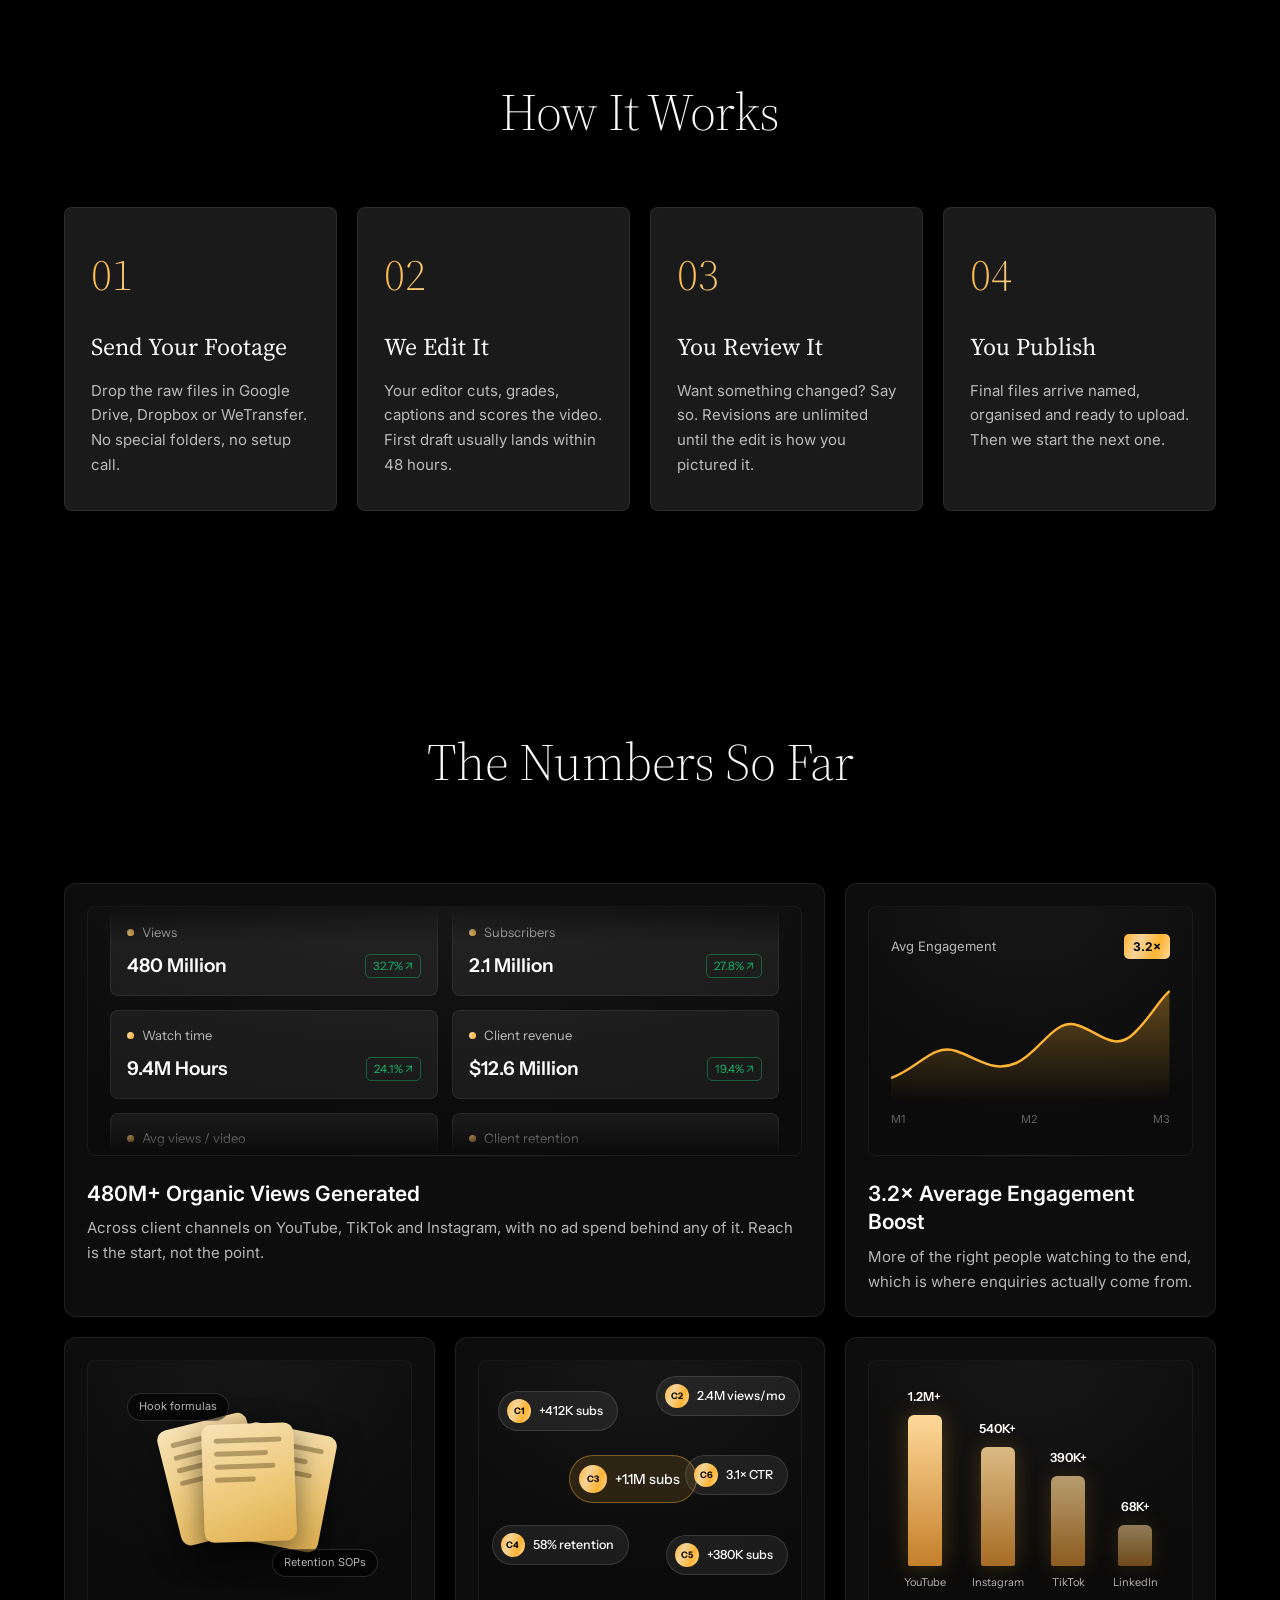
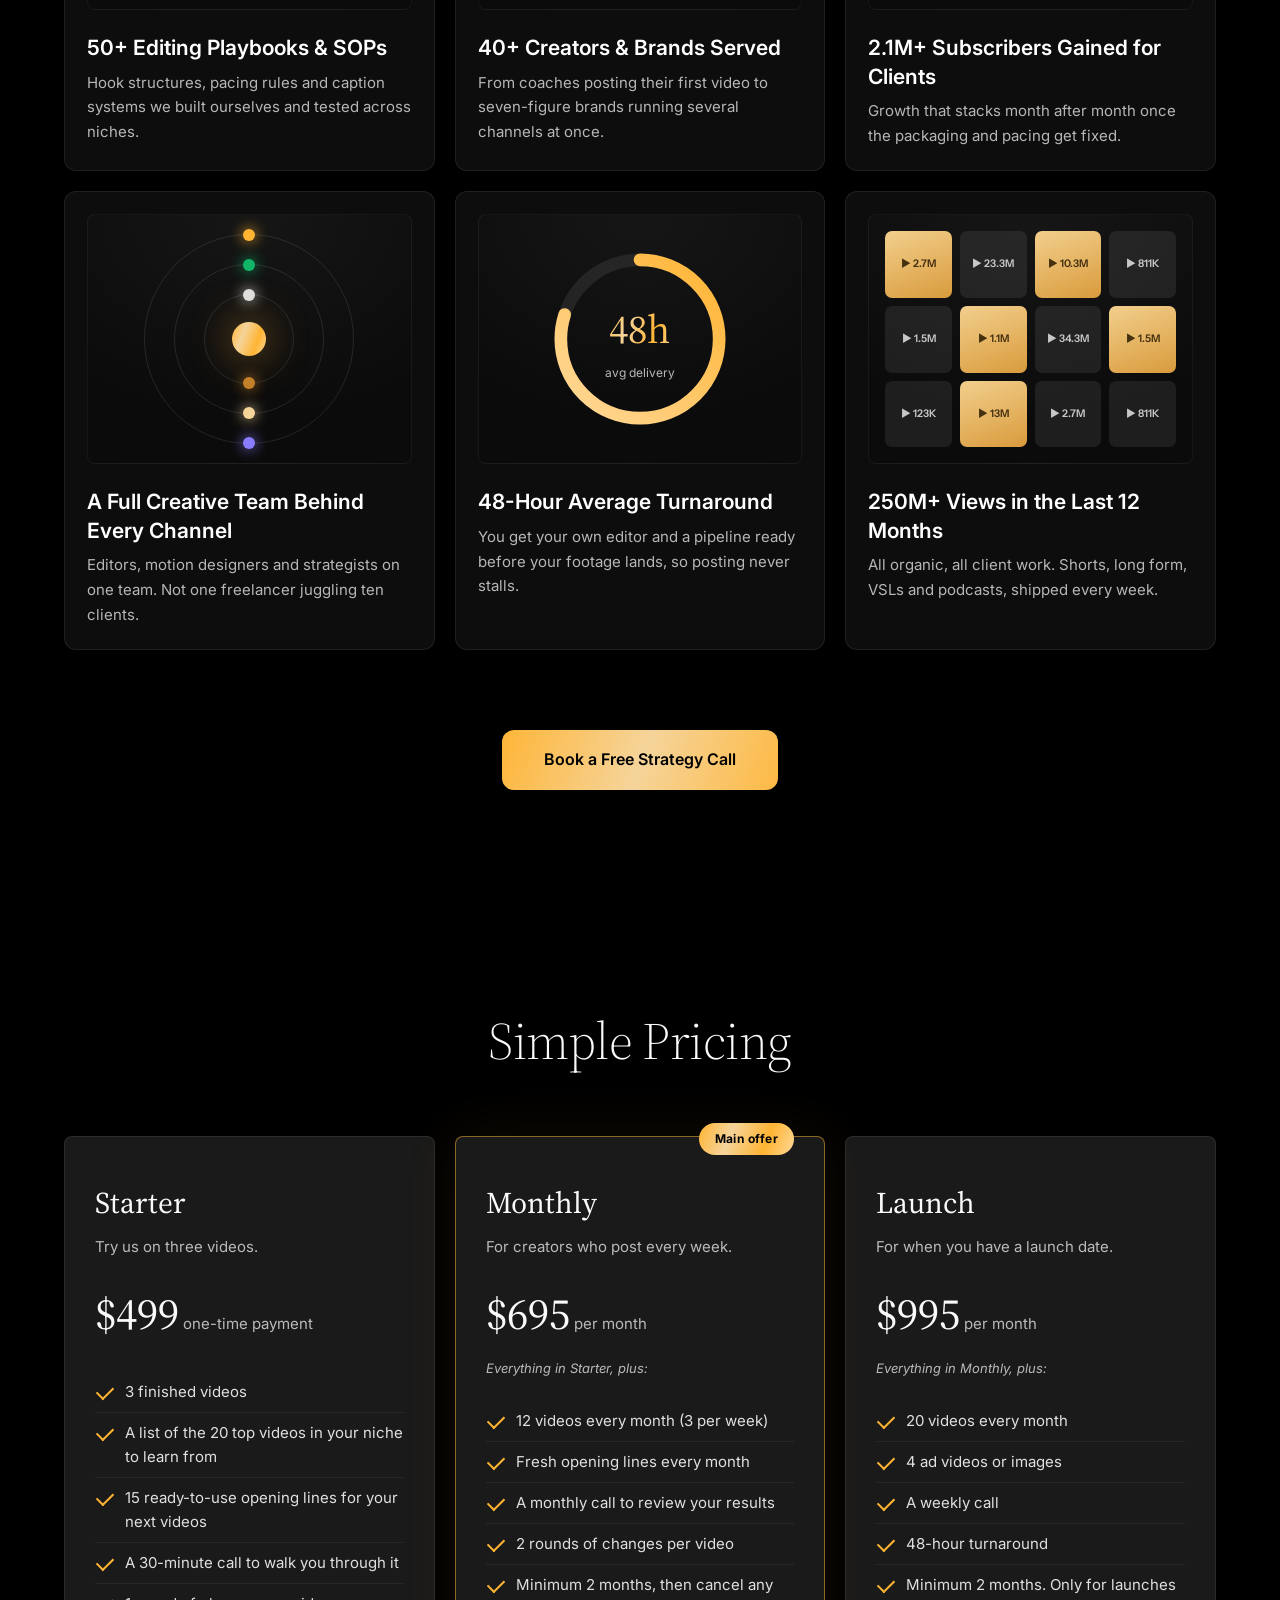
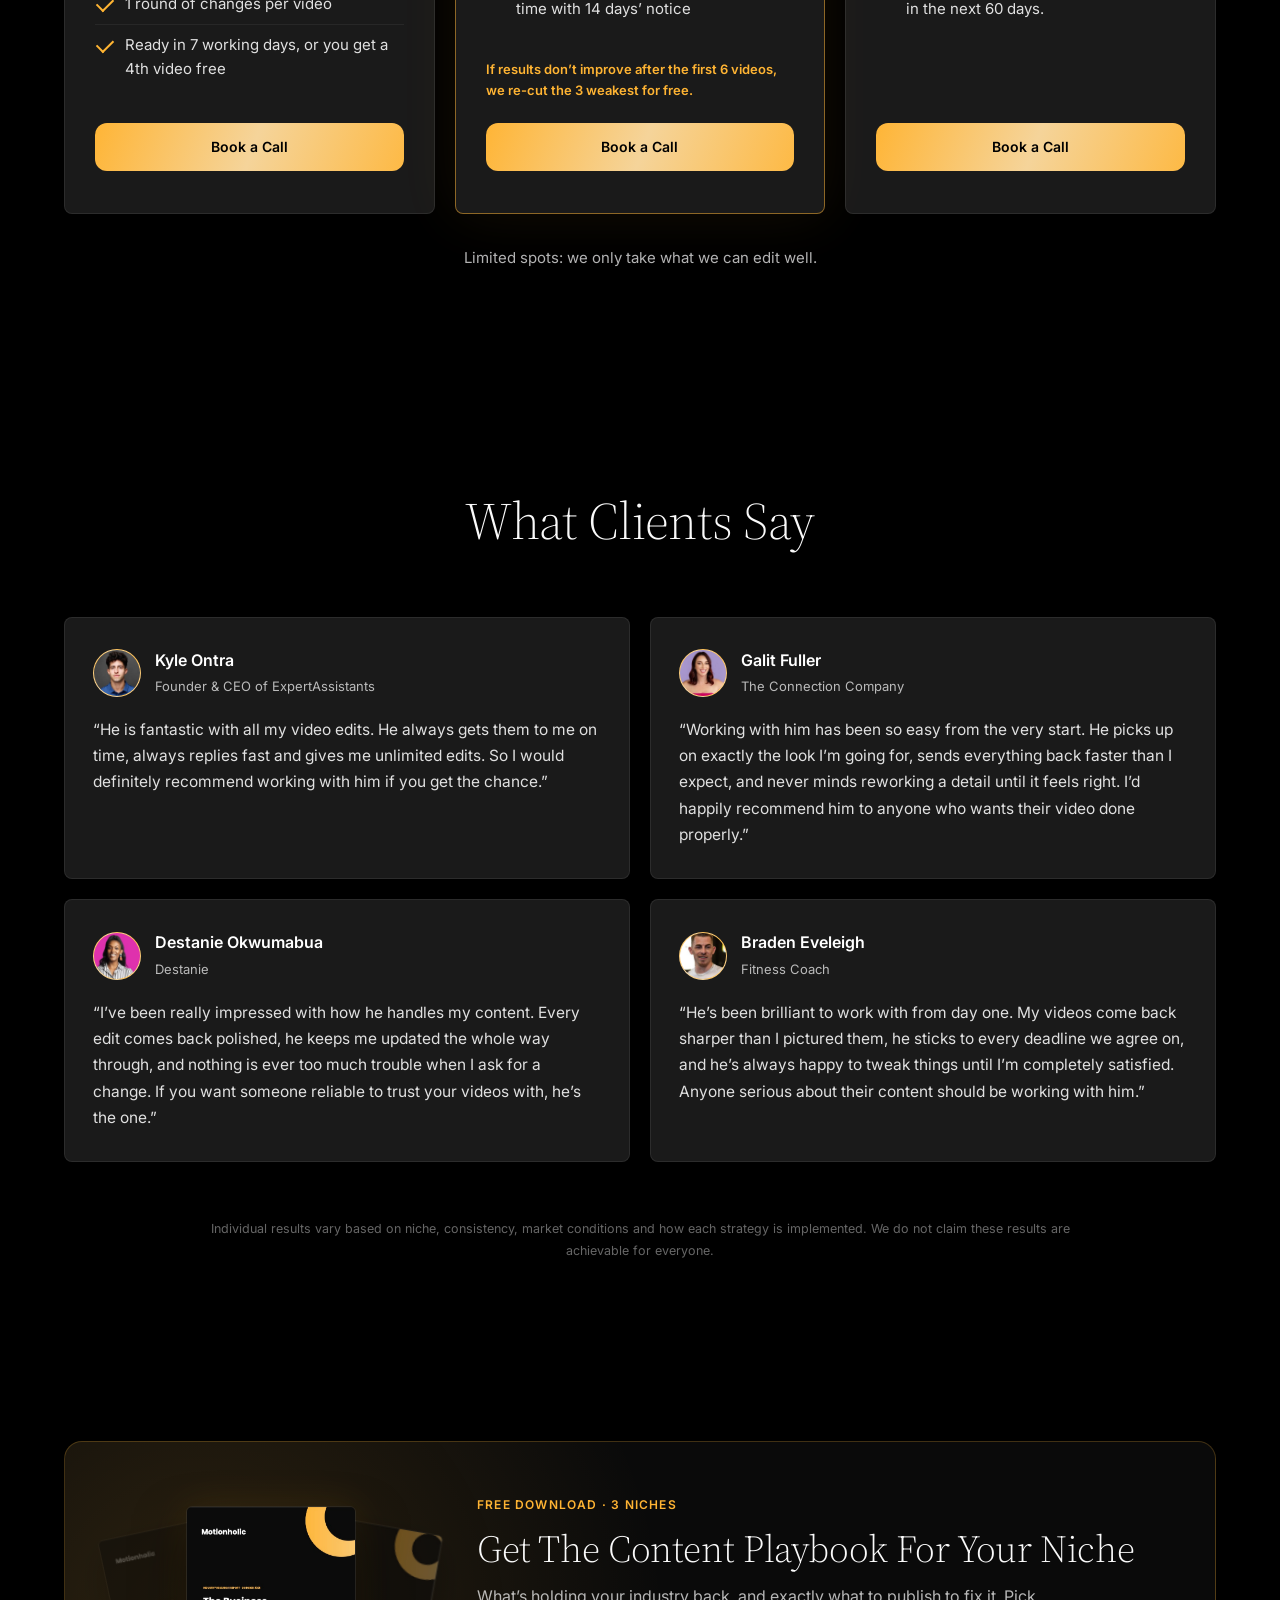
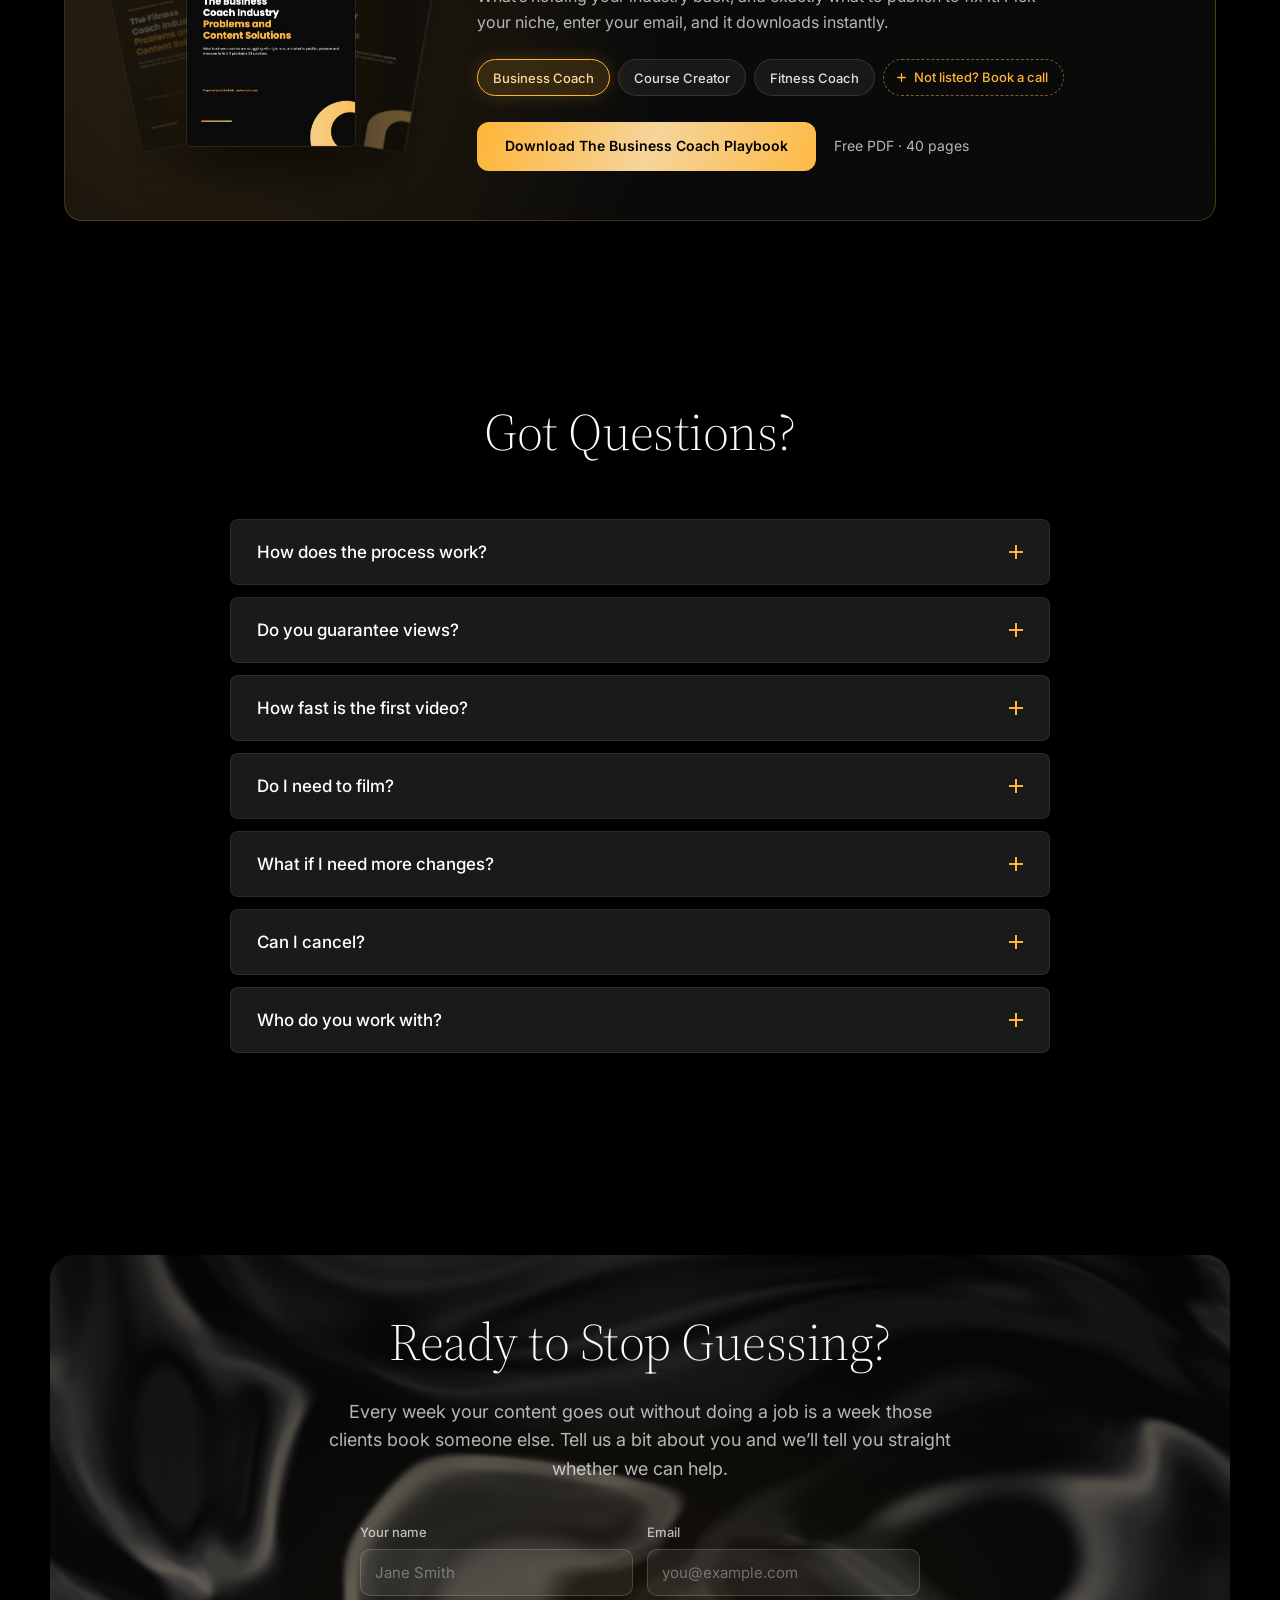
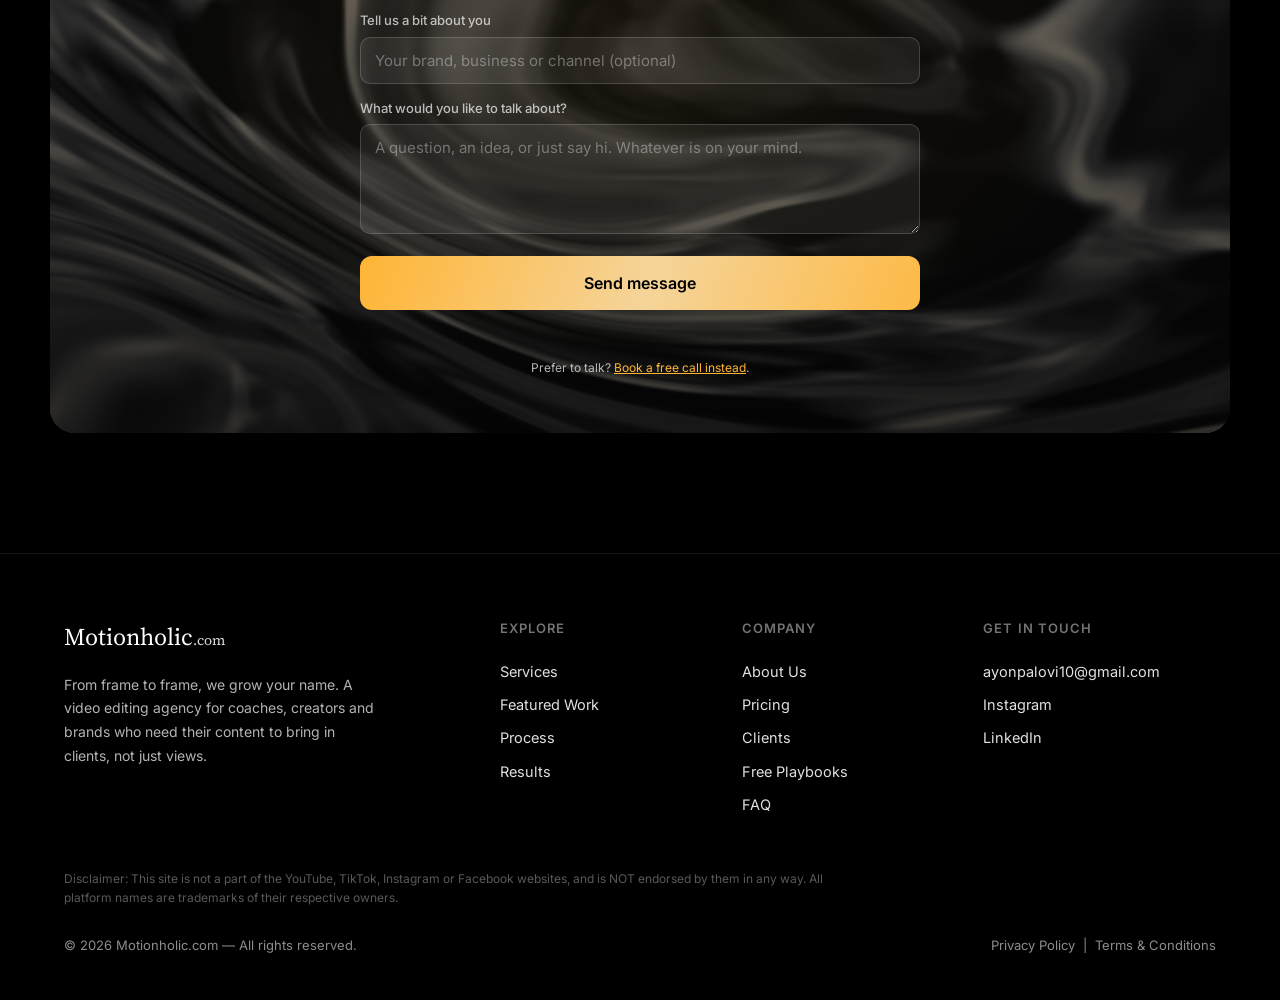
==== commit 95feaa44: "Add no-code admin panel at /admin (content-driven page, publish via GitHub commit) Edits are stored " ====
--- a/motionholic-site/index.html
+++ b/motionholic-site/index.html
@@ -1,6 +1,8 @@
 <!DOCTYPE html>
 <html lang="en">
 <head>
+  <!-- GENERATED FILE. Edit the website text at /admin (it rewrites this file).
+       Layout changes go in api/_lib/template.html, not here. -->
   <meta charset="UTF-8" />
   <meta name="viewport" content="width=device-width, initial-scale=1.0" />
   <title>Video Editing Agency for Creators, Coaches &amp; Brands | Motionholic</title>
@@ -29,274 +31,274 @@
   <!-- Structured data: one connected description of the business, its services, prices and FAQ
        (everything here mirrors what is visible on the page) -->
   <script type="application/ld+json">
-  {
-    "@context": "https://schema.org",
-    "@graph": [
-      {
-        "@type": "ProfessionalService",
-        "@id": "https://www.motionholic.com/#business",
-        "name": "Motionholic",
-        "alternateName": "Motionholic.com",
-        "url": "https://www.motionholic.com/",
-        "logo": {
-          "@type": "ImageObject",
-          "url": "https://www.motionholic.com/assets/favicon-512.png",
-          "width": 512,
-          "height": 512
-        },
-        "image": "https://www.motionholic.com/assets/founder.jpg",
-        "description": "A video editing agency for coaches, creators and brands who need their content to bring in clients, not just views. Short form video editing for YouTube Shorts, Instagram Reels and TikTok, YouTube video editing, VSL and ad creative, and podcast editing and clips.",
-        "slogan": "From frame to frame, we grow your name.",
-        "email": "ayonpalovi10@gmail.com",
-        "foundingDate": "2021",
-        "priceRange": "$$",
-        "founder": {
-          "@id": "https://www.motionholic.com/#founder"
-        },
-        "sameAs": [
-          "https://www.instagram.com/ovisperspective/",
-          "https://www.linkedin.com/in/ayonkumarpaulovi/"
-        ],
-        "knowsAbout": [
-          "Short form video editing",
-          "YouTube video editing",
-          "YouTube Shorts",
-          "Instagram Reels",
-          "TikTok",
-          "Video sales letters (VSL)",
-          "Ad creative",
-          "Podcast editing",
-          "Captions and sound design"
-        ],
-        "hasOfferCatalog": {
-          "@type": "OfferCatalog",
-          "name": "Video editing services",
-          "itemListElement": [
-            {
-              "@type": "Offer",
-              "itemOffered": {
-                "@type": "Service",
-                "name": "Short Form Video Editing",
-                "description": "Shorts, Reels and TikToks with captions, sound design and pacing built to hold the right viewer.",
-                "serviceType": "Video editing",
-                "provider": {
-                  "@id": "https://www.motionholic.com/#business"
-                },
-                "audience": {
-                  "@type": "Audience",
-                  "audienceType": "Coaches, course creators, creators and brands"
-                }
-              }
-            },
-            {
-              "@type": "Offer",
-              "itemOffered": {
-                "@type": "Service",
-                "name": "YouTube Video Editing",
-                "description": "Long-form YouTube edits with tight intros, no dead air and a structure that builds trust.",
-                "serviceType": "Video editing",
-                "provider": {
-                  "@id": "https://www.motionholic.com/#business"
-                },
-                "audience": {
-                  "@type": "Audience",
-                  "audienceType": "Coaches, course creators, creators and brands"
-                }
-              }
-            },
-            {
-              "@type": "Offer",
-              "itemOffered": {
-                "@type": "Service",
-                "name": "VSL & Ad Creative",
-                "description": "Video sales letters and paid ads with a clear hook, a clean structure and a close that asks for the sale.",
-                "serviceType": "Video editing",
-                "provider": {
-                  "@id": "https://www.motionholic.com/#business"
-                },
-                "audience": {
-                  "@type": "Audience",
-                  "audienceType": "Coaches, course creators, creators and brands"
-                }
-              }
-            },
-            {
-              "@type": "Offer",
-              "itemOffered": {
-                "@type": "Service",
-                "name": "Podcast Editing & Clips",
-                "description": "Clean multi-cam podcast episodes plus short clips pulled from each recording.",
-                "serviceType": "Video editing",
-                "provider": {
-                  "@id": "https://www.motionholic.com/#business"
-                },
-                "audience": {
-                  "@type": "Audience",
-                  "audienceType": "Coaches, course creators, creators and brands"
-                }
-              }
-            }
-          ]
-        },
-        "makesOffer": [
+{
+  "@context": "https://schema.org",
+  "@graph": [
+    {
+      "@type": "ProfessionalService",
+      "@id": "https://www.motionholic.com/#business",
+      "name": "Motionholic",
+      "alternateName": "Motionholic.com",
+      "url": "https://www.motionholic.com/",
+      "logo": {
+        "@type": "ImageObject",
+        "url": "https://www.motionholic.com/assets/favicon-512.png",
+        "width": 512,
+        "height": 512
+      },
+      "image": "https://www.motionholic.com/assets/founder.jpg",
+      "description": "A video editing agency for coaches, creators and brands who need their content to bring in clients, not just views. Short form video editing for YouTube Shorts, Instagram Reels and TikTok, YouTube video editing, VSL and ad creative, and podcast editing and clips.",
+      "slogan": "From frame to frame, we grow your name.",
+      "email": "ayonpalovi10@gmail.com",
+      "foundingDate": "2021",
+      "priceRange": "$$",
+      "founder": {
+        "@id": "https://www.motionholic.com/#founder"
+      },
+      "sameAs": [
+        "https://www.instagram.com/ovisperspective/",
+        "https://www.linkedin.com/in/ayonkumarpaulovi/"
+      ],
+      "knowsAbout": [
+        "Short form video editing",
+        "YouTube video editing",
+        "YouTube Shorts",
+        "Instagram Reels",
+        "TikTok",
+        "Video sales letters (VSL)",
+        "Ad creative",
+        "Podcast editing",
+        "Captions and sound design"
+      ],
+      "hasOfferCatalog": {
+        "@type": "OfferCatalog",
+        "name": "Video editing services",
+        "itemListElement": [
           {
             "@type": "Offer",
-            "name": "Starter",
-            "description": "3 finished videos, ready in 7 working days. One-time payment.",
-            "price": 499,
-            "priceCurrency": "USD",
-            "priceSpecification": {
-              "@type": "UnitPriceSpecification",
-              "price": 499,
-              "priceCurrency": "USD"
-            },
-            "seller": {
-              "@id": "https://www.motionholic.com/#business"
+            "itemOffered": {
+              "@type": "Service",
+              "name": "Short Form Video Editing",
+              "description": "Shorts, Reels and TikToks cut to stop the right person, not just any person. Captions, sound design and pacing that hold them long enough to go looking for you.",
+              "serviceType": "Video editing",
+              "provider": {
+                "@id": "https://www.motionholic.com/#business"
+              },
+              "audience": {
+                "@type": "Audience",
+                "audienceType": "Coaches, course creators, creators and brands"
+              }
             }
           },
           {
             "@type": "Offer",
-            "name": "Monthly",
-            "description": "12 videos every month (3 per week). Minimum 2 months.",
-            "price": 695,
-            "priceCurrency": "USD",
-            "priceSpecification": {
-              "@type": "UnitPriceSpecification",
-              "price": 695,
-              "priceCurrency": "USD",
-              "unitCode": "MON",
-              "unitText": "per month"
-            },
-            "seller": {
-              "@id": "https://www.motionholic.com/#business"
+            "itemOffered": {
+              "@type": "Service",
+              "name": "YouTube Video Editing",
+              "description": "Long-form edits that build real trust. Tight intros, no dead air, and a structure that carries someone from curious to ready to book.",
+              "serviceType": "Video editing",
+              "provider": {
+                "@id": "https://www.motionholic.com/#business"
+              },
+              "audience": {
+                "@type": "Audience",
+                "audienceType": "Coaches, course creators, creators and brands"
+              }
             }
           },
           {
             "@type": "Offer",
-            "name": "Launch",
-            "description": "20 videos every month plus 4 ad videos or images and 48-hour turnaround. Minimum 2 months.",
-            "price": 995,
-            "priceCurrency": "USD",
-            "priceSpecification": {
-              "@type": "UnitPriceSpecification",
-              "price": 995,
-              "priceCurrency": "USD",
-              "unitCode": "MON",
-              "unitText": "per month"
-            },
-            "seller": {
-              "@id": "https://www.motionholic.com/#business"
-            }
-          }
-        ]
-      },
-      {
-        "@type": "Person",
-        "@id": "https://www.motionholic.com/#founder",
-        "name": "Ayon Kumar Paul Ovi",
-        "jobTitle": "Founder",
-        "worksFor": {
-          "@id": "https://www.motionholic.com/#business"
-        },
-        "image": "https://www.motionholic.com/assets/founder.jpg",
-        "sameAs": [
-          "https://www.linkedin.com/in/ayonkumarpaulovi/"
-        ]
-      },
-      {
-        "@type": "WebSite",
-        "@id": "https://www.motionholic.com/#website",
-        "url": "https://www.motionholic.com/",
-        "name": "Motionholic",
-        "inLanguage": "en",
-        "publisher": {
-          "@id": "https://www.motionholic.com/#business"
-        }
-      },
-      {
-        "@type": "WebPage",
-        "@id": "https://www.motionholic.com/#webpage",
-        "url": "https://www.motionholic.com/",
-        "name": "Video Editing Agency for Creators, Coaches & Brands | Motionholic",
-        "isPartOf": {
-          "@id": "https://www.motionholic.com/#website"
-        },
-        "about": {
-          "@id": "https://www.motionholic.com/#business"
-        },
-        "inLanguage": "en",
-        "primaryImageOfPage": {
-          "@type": "ImageObject",
-          "url": "https://www.motionholic.com/assets/founder.jpg"
-        }
-      },
-      {
-        "@type": "FAQPage",
-        "@id": "https://www.motionholic.com/#faq",
-        "isPartOf": {
-          "@id": "https://www.motionholic.com/#webpage"
-        },
-        "mainEntity": [
-          {
-            "@type": "Question",
-            "name": "How does the process work?",
-            "acceptedAnswer": {
-              "@type": "Answer",
-              "text": "You pay and fill in the intake form. We study your niche and agree the numbers and dates. You send footage. We send your videos on schedule, and we review the numbers together."
+            "itemOffered": {
+              "@type": "Service",
+              "name": "VSL & Ad Creative",
+              "description": "Video sales letters and paid ads made to sell. A clear hook, a clean structure, and a close that actually asks for the sale.",
+              "serviceType": "Video editing",
+              "provider": {
+                "@id": "https://www.motionholic.com/#business"
+              },
+              "audience": {
+                "@type": "Audience",
+                "audienceType": "Coaches, course creators, creators and brands"
+              }
             }
           },
           {
-            "@type": "Question",
-            "name": "Do you guarantee views?",
-            "acceptedAnswer": {
-              "@type": "Answer",
-              "text": "No, and anyone who does is guessing. We control the research, the angle, the cut and the delivery dates. We agree what we’ll track at the start and check it together after the first six videos."
+            "@type": "Offer",
+            "itemOffered": {
+              "@type": "Service",
+              "name": "Podcast Editing & Clips",
+              "description": "Clean multi-cam episodes, plus the best moments pulled out as clips you can post all week. One recording turns into a month of content, with no extra time on camera.",
+              "serviceType": "Video editing",
+              "provider": {
+                "@id": "https://www.motionholic.com/#business"
+              },
+              "audience": {
+                "@type": "Audience",
+                "audienceType": "Coaches, course creators, creators and brands"
+              }
             }
+          }
+        ]
+      },
+      "makesOffer": [
+        {
+          "@type": "Offer",
+          "name": "Starter",
+          "description": "3 finished videos, ready in 7 working days. One-time payment.",
+          "price": 499,
+          "priceCurrency": "USD",
+          "priceSpecification": {
+            "@type": "UnitPriceSpecification",
+            "price": 499,
+            "priceCurrency": "USD"
           },
-          {
-            "@type": "Question",
-            "name": "How fast is the first video?",
-            "acceptedAnswer": {
-              "@type": "Answer",
-              "text": "Starter is ready in 7 working days after we receive your footage."
-            }
+          "seller": {
+            "@id": "https://www.motionholic.com/#business"
+          }
+        },
+        {
+          "@type": "Offer",
+          "name": "Monthly",
+          "description": "12 videos every month (3 per week). Minimum 2 months.",
+          "price": 695,
+          "priceCurrency": "USD",
+          "priceSpecification": {
+            "@type": "UnitPriceSpecification",
+            "price": 695,
+            "priceCurrency": "USD",
+            "unitCode": "MON",
+            "unitText": "per month"
           },
-          {
-            "@type": "Question",
-            "name": "Do I need to film?",
-            "acceptedAnswer": {
-              "@type": "Answer",
-              "text": "Yes. Send raw footage and we do the rest."
-            }
+          "seller": {
+            "@id": "https://www.motionholic.com/#business"
+          }
+        },
+        {
+          "@type": "Offer",
+          "name": "Launch",
+          "description": "20 videos every month plus 4 ad videos or images and 48-hour turnaround. Minimum 2 months.",
+          "price": 995,
+          "priceCurrency": "USD",
+          "priceSpecification": {
+            "@type": "UnitPriceSpecification",
+            "price": 995,
+            "priceCurrency": "USD",
+            "unitCode": "MON",
+            "unitText": "per month"
           },
-          {
-            "@type": "Question",
-            "name": "What if I need more changes?",
-            "acceptedAnswer": {
-              "@type": "Answer",
-              "text": "Starter includes one round per video and Monthly includes two. Extra rounds are quoted per video."
-            }
-          },
-          {
-            "@type": "Question",
-            "name": "Can I cancel?",
-            "acceptedAnswer": {
-              "@type": "Answer",
-              "text": "Starter is a one-time payment. Monthly and Launch have a two-month minimum, then 14 days’ notice."
-            }
-          },
-          {
-            "@type": "Question",
-            "name": "Who do you work with?",
-            "acceptedAnswer": {
-              "@type": "Answer",
-              "text": "Coaches and course creators who sell a program and want more booked calls from short video."
-            }
-          }
-        ]
+          "seller": {
+            "@id": "https://www.motionholic.com/#business"
+          }
+        }
+      ]
+    },
+    {
+      "@type": "Person",
+      "@id": "https://www.motionholic.com/#founder",
+      "name": "Ayon Kumar Paul Ovi",
+      "jobTitle": "Founder",
+      "worksFor": {
+        "@id": "https://www.motionholic.com/#business"
+      },
+      "image": "https://www.motionholic.com/assets/founder.jpg",
+      "sameAs": [
+        "https://www.linkedin.com/in/ayonkumarpaulovi/"
+      ]
+    },
+    {
+      "@type": "WebSite",
+      "@id": "https://www.motionholic.com/#website",
+      "url": "https://www.motionholic.com/",
+      "name": "Motionholic",
+      "inLanguage": "en",
+      "publisher": {
+        "@id": "https://www.motionholic.com/#business"
       }
-    ]
-  }
+    },
+    {
+      "@type": "WebPage",
+      "@id": "https://www.motionholic.com/#webpage",
+      "url": "https://www.motionholic.com/",
+      "name": "Video Editing Agency for Creators, Coaches & Brands | Motionholic",
+      "isPartOf": {
+        "@id": "https://www.motionholic.com/#website"
+      },
+      "about": {
+        "@id": "https://www.motionholic.com/#business"
+      },
+      "inLanguage": "en",
+      "primaryImageOfPage": {
+        "@type": "ImageObject",
+        "url": "https://www.motionholic.com/assets/founder.jpg"
+      }
+    },
+    {
+      "@type": "FAQPage",
+      "@id": "https://www.motionholic.com/#faq",
+      "isPartOf": {
+        "@id": "https://www.motionholic.com/#webpage"
+      },
+      "mainEntity": [
+        {
+          "@type": "Question",
+          "name": "How does the process work?",
+          "acceptedAnswer": {
+            "@type": "Answer",
+            "text": "You pay and fill in the intake form. We study your niche and agree the numbers and dates. You send footage. We send your videos on schedule, and we review the numbers together."
+          }
+        },
+        {
+          "@type": "Question",
+          "name": "Do you guarantee views?",
+          "acceptedAnswer": {
+            "@type": "Answer",
+            "text": "No, and anyone who does is guessing. We control the research, the angle, the cut and the delivery dates. We agree what we’ll track at the start and check it together after the first six videos."
+          }
+        },
+        {
+          "@type": "Question",
+          "name": "How fast is the first video?",
+          "acceptedAnswer": {
+            "@type": "Answer",
+            "text": "Starter is ready in 7 working days after we receive your footage."
+          }
+        },
+        {
+          "@type": "Question",
+          "name": "Do I need to film?",
+          "acceptedAnswer": {
+            "@type": "Answer",
+            "text": "Yes. Send raw footage and we do the rest."
+          }
+        },
+        {
+          "@type": "Question",
+          "name": "What if I need more changes?",
+          "acceptedAnswer": {
+            "@type": "Answer",
+            "text": "Starter includes one round per video and Monthly includes two. Extra rounds are quoted per video."
+          }
+        },
+        {
+          "@type": "Question",
+          "name": "Can I cancel?",
+          "acceptedAnswer": {
+            "@type": "Answer",
+            "text": "Starter is a one-time payment. Monthly and Launch have a two-month minimum, then 14 days’ notice."
+          }
+        },
+        {
+          "@type": "Question",
+          "name": "Who do you work with?",
+          "acceptedAnswer": {
+            "@type": "Answer",
+            "text": "Coaches and course creators who sell a program and want more booked calls from short video."
+          }
+        }
+      ]
+    }
+  ]
+}
   </script>
 
   <!-- Browser tab icon only — the logo is not rendered anywhere on the page -->
@@ -361,8 +363,8 @@
   <!-- ===== Intro video / showreel ===== -->
   <section class="showreel section" id="showreel">
     <div class="container container--narrow">
-      <h2 class="reveal">See What We&rsquo;d Do With Your Footage</h2>
-      <p class="showreel__sub reveal">Two minutes. How we edit, how we build a video that sells, and what it&rsquo;s like to work with us.</p>
+      <h2 class="reveal">See What We’d Do With Your Footage</h2>
+      <p class="showreel__sub reveal">Two minutes. How we edit, how we build a video that sells, and what it’s like to work with us.</p>
     </div>
     <div class="container">
       <div class="showreel__frame reveal">
@@ -382,22 +384,10 @@
           <img src="assets/founder.jpg" alt="Ayon Kumar Paul Ovi, founder of Motionholic, presenting on stage" loading="lazy" />
         </figure>
         <div class="why__content">
-          <h2 class="reveal">Posting Isn&rsquo;t The Problem</h2>
-          <p class="why__text reveal">
-            You didn't start posting to become a video editor. You started because you needed more
-            clients. So you film on Sunday, edit for three nights, publish, and wait. A few likes come
-            in. No enquiries. Meanwhile the work that actually pays you sat untouched all week.
-          </p>
-          <p class="why__text reveal">
-            The issue usually isn't your message. It's that the edit never leads anyone anywhere.
-            Nothing in the first seconds to stop the person who could afford you. No structure that
-            builds enough trust to make them curious. No clear reason to book.
-          </p>
-          <p class="why__text reveal">
-            That's the part we fix. Since 2021 we've cut over 1,200 videos for coaches, creators and
-            brands, and every one is built around a single question: will this make someone want to
-            work with you? You get your evenings back, and your content starts doing a job.
-          </p>
+          <h2 class="reveal">Posting Isn’t The Problem</h2>
+          <p class="why__text reveal">You didn't start posting to become a video editor. You started because you needed more clients. So you film on Sunday, edit for three nights, publish, and wait. A few likes come in. No enquiries. Meanwhile the work that actually pays you sat untouched all week.</p>
+          <p class="why__text reveal">The issue usually isn't your message. It's that the edit never leads anyone anywhere. Nothing in the first seconds to stop the person who could afford you. No structure that builds enough trust to make them curious. No clear reason to book.</p>
+          <p class="why__text reveal">That's the part we fix. Since 2021 we've cut over 1,200 videos for coaches, creators and brands, and every one is built around a single question: will this make someone want to work with you? You get your evenings back, and your content starts doing a job.</p>
         </div>
       </div>
     </div>
@@ -407,9 +397,7 @@
   <section class="offers section" id="offers">
     <div class="container">
       <h2 class="reveal">What We Edit</h2>
-      <p class="offers__intro reveal">
-        Whatever you publish, the goal is the same: reach the people who can actually hire you, and give them a reason to. You send the footage, we handle the rest.
-      </p>
+      <p class="offers__intro reveal">Whatever you publish, the goal is the same: reach the people who can actually hire you, and give them a reason to. You send the footage, we handle the rest.</p>
       <div class="offers__grid">
         <div class="offer-card reveal">
           <h3>Short Form Video Editing</h3>
@@ -434,7 +422,7 @@
   <!-- ===== Featured work ===== -->
   <section class="work section" id="work">
     <div class="container">
-      <h2 class="reveal">Work We&rsquo;ve Shipped Recently</h2>
+      <h2 class="reveal">Work We’ve Shipped Recently</h2>
       <div class="work__grid" id="workGrid">
         <div class="work-card reveal">
           <div class="video-embed" data-video-id="TR-yFaak-Zs">
@@ -520,11 +508,9 @@
             <div class="vticker">
               <div class="vticker__col">
                 <div class="vticker__track vticker__track--down">
-                  <!-- set A -->
                   <div class="mini-stat"><div class="mini-stat__head"><span class="mini-stat__dot"></span>Views</div><div class="mini-stat__row"><strong>480 Million</strong><span class="pill-up">32.7% &#8599;</span></div></div>
                   <div class="mini-stat"><div class="mini-stat__head"><span class="mini-stat__dot"></span>Watch time</div><div class="mini-stat__row"><strong>9.4M Hours</strong><span class="pill-up">24.1% &#8599;</span></div></div>
                   <div class="mini-stat"><div class="mini-stat__head"><span class="mini-stat__dot"></span>Avg views / video</div><div class="mini-stat__row"><strong>400K</strong><span class="pill-up">21.9% &#8599;</span></div></div>
-                  <!-- set B (duplicate for loop) -->
                   <div class="mini-stat"><div class="mini-stat__head"><span class="mini-stat__dot"></span>Views</div><div class="mini-stat__row"><strong>480 Million</strong><span class="pill-up">32.7% &#8599;</span></div></div>
                   <div class="mini-stat"><div class="mini-stat__head"><span class="mini-stat__dot"></span>Watch time</div><div class="mini-stat__row"><strong>9.4M Hours</strong><span class="pill-up">24.1% &#8599;</span></div></div>
                   <div class="mini-stat"><div class="mini-stat__head"><span class="mini-stat__dot"></span>Avg views / video</div><div class="mini-stat__row"><strong>400K</strong><span class="pill-up">21.9% &#8599;</span></div></div>
@@ -532,11 +518,9 @@
               </div>
               <div class="vticker__col">
                 <div class="vticker__track vticker__track--up">
-                  <!-- set A -->
                   <div class="mini-stat"><div class="mini-stat__head"><span class="mini-stat__dot"></span>Subscribers</div><div class="mini-stat__row"><strong>2.1 Million</strong><span class="pill-up">27.8% &#8599;</span></div></div>
                   <div class="mini-stat"><div class="mini-stat__head"><span class="mini-stat__dot"></span>Client revenue</div><div class="mini-stat__row"><strong>$12.6 Million</strong><span class="pill-up">19.4% &#8599;</span></div></div>
                   <div class="mini-stat"><div class="mini-stat__head"><span class="mini-stat__dot"></span>Client retention</div><div class="mini-stat__row"><strong>94.2%</strong><span class="pill-up">12.3% &#8599;</span></div></div>
-                  <!-- set B (duplicate for loop) -->
                   <div class="mini-stat"><div class="mini-stat__head"><span class="mini-stat__dot"></span>Subscribers</div><div class="mini-stat__row"><strong>2.1 Million</strong><span class="pill-up">27.8% &#8599;</span></div></div>
                   <div class="mini-stat"><div class="mini-stat__head"><span class="mini-stat__dot"></span>Client revenue</div><div class="mini-stat__row"><strong>$12.6 Million</strong><span class="pill-up">19.4% &#8599;</span></div></div>
                   <div class="mini-stat"><div class="mini-stat__head"><span class="mini-stat__dot"></span>Client retention</div><div class="mini-stat__row"><strong>94.2%</strong><span class="pill-up">12.3% &#8599;</span></div></div>
@@ -552,7 +536,7 @@
         <div class="n-card reveal">
           <div class="n-card__visual">
             <div class="chart-box">
-              <div class="chart-box__head"><span>Avg Engagement</span><span class="chart-box__tag">3.2&times;</span></div>
+              <div class="chart-box__head"><span>Avg Engagement</span><span class="chart-box__tag">3.2×</span></div>
               <svg viewBox="0 0 300 130" preserveAspectRatio="none" aria-hidden="true">
                 <defs>
                   <linearGradient id="goldFill" x1="0" y1="0" x2="0" y2="1">
@@ -566,7 +550,7 @@
               <div class="chart-box__axis"><span>M1</span><span>M2</span><span>M3</span></div>
             </div>
           </div>
-          <h3>3.2&times; Average Engagement Boost</h3>
+          <h3>3.2× Average Engagement Boost</h3>
           <p>More of the right people watching to the end, which is where enquiries actually come from.</p>
         </div>
 
@@ -686,7 +670,7 @@
         <div class="price-card reveal">
           <h3>Starter</h3>
           <p class="price-card__tag">Try us on three videos.</p>
-          <p class="price-card__price"><strong data-price="starter">$499</strong> <span>one-time payment</span></p>
+          <p class="price-card__price"><strong>$499</strong> <span>one-time payment</span></p>
           <ul>
             <li>3 finished videos</li>
             <li>A list of the 20 top videos in your niche to learn from</li>
@@ -701,22 +685,22 @@
           <span class="price-card__badge">Main offer</span>
           <h3>Monthly</h3>
           <p class="price-card__tag">For creators who post every week.</p>
-          <p class="price-card__price"><strong data-price="monthly">$695</strong> <span>per month</span></p>
+          <p class="price-card__price"><strong>$695</strong> <span>per month</span></p>
           <p class="price-card__inherits">Everything in Starter, plus:</p>
           <ul>
             <li>12 videos every month (3 per week)</li>
             <li>Fresh opening lines every month</li>
             <li>A monthly call to review your results</li>
             <li>2 rounds of changes per video</li>
-            <li>Minimum 2 months, then cancel any time with 14 days&rsquo; notice</li>
+            <li>Minimum 2 months, then cancel any time with 14 days’ notice</li>
           </ul>
-          <p class="price-card__value">If results don&rsquo;t improve after the first 6 videos, we re-cut the 3 weakest for free.</p>
+          <p class="price-card__value">If results don’t improve after the first 6 videos, we re-cut the 3 weakest for free.</p>
           <a href="https://calendly.com/ayonpalovi10/video-editing-service" target="_blank" rel="noopener" class="btn btn--gold">Book a Call</a>
         </div>
         <div class="price-card reveal">
           <h3>Launch</h3>
           <p class="price-card__tag">For when you have a launch date.</p>
-          <p class="price-card__price"><strong data-price="launch">$995</strong> <span>per month</span></p>
+          <p class="price-card__price"><strong>$995</strong> <span>per month</span></p>
           <p class="price-card__inherits">Everything in Monthly, plus:</p>
           <ul>
             <li>20 videos every month</li>
@@ -741,11 +725,11 @@
           <div class="t-card__head">
             <div class="t-card__avatar t-card__avatar--photo">
               <span>KO</span>
-              <img src="assets/kyle-ontra.jpg" alt="Kyle Ontra, Founder and CEO of ExpertAssistants" loading="lazy" onerror="this.remove()" />
+              <img src="assets/kyle-ontra.jpg" alt="Kyle Ontra, Founder &amp; CEO of ExpertAssistants" loading="lazy" onerror="this.remove()" />
             </div>
             <div><h4>Kyle Ontra</h4><span>Founder &amp; CEO of ExpertAssistants</span></div>
           </div>
-          <p>&ldquo;He is fantastic with all my video edits. He always gets them to me on time, always replies fast and gives me unlimited edits. So I would definitely recommend working with him if you get the chance.&rdquo;</p>
+          <p>“He is fantastic with all my video edits. He always gets them to me on time, always replies fast and gives me unlimited edits. So I would definitely recommend working with him if you get the chance.”</p>
         </div>
         <div class="t-card reveal">
           <div class="t-card__head">
@@ -755,7 +739,7 @@
             </div>
             <div><h4>Galit Fuller</h4><span>The Connection Company</span></div>
           </div>
-          <p>&ldquo;Working with him has been so easy from the very start. He picks up on exactly the look I&rsquo;m going for, sends everything back faster than I expect, and never minds reworking a detail until it feels right. I&rsquo;d happily recommend him to anyone who wants their video done properly.&rdquo;</p>
+          <p>“Working with him has been so easy from the very start. He picks up on exactly the look I’m going for, sends everything back faster than I expect, and never minds reworking a detail until it feels right. I’d happily recommend him to anyone who wants their video done properly.”</p>
         </div>
         <div class="t-card reveal">
           <div class="t-card__head">
@@ -765,7 +749,7 @@
             </div>
             <div><h4>Destanie Okwumabua</h4><span>Destanie</span></div>
           </div>
-          <p>&ldquo;I&rsquo;ve been really impressed with how he handles my content. Every edit comes back polished, he keeps me updated the whole way through, and nothing is ever too much trouble when I ask for a change. If you want someone reliable to trust your videos with, he&rsquo;s the one.&rdquo;</p>
+          <p>“I’ve been really impressed with how he handles my content. Every edit comes back polished, he keeps me updated the whole way through, and nothing is ever too much trouble when I ask for a change. If you want someone reliable to trust your videos with, he’s the one.”</p>
         </div>
         <div class="t-card reveal">
           <div class="t-card__head">
@@ -775,12 +759,11 @@
             </div>
             <div><h4>Braden Eveleigh</h4><span>Fitness Coach</span></div>
           </div>
-          <p>&ldquo;He&rsquo;s been brilliant to work with from day one. My videos come back sharper than I pictured them, he sticks to every deadline we agree on, and he&rsquo;s always happy to tweak things until I&rsquo;m completely satisfied. Anyone serious about their content should be working with him.&rdquo;</p>
+          <p>“He’s been brilliant to work with from day one. My videos come back sharper than I pictured them, he sticks to every deadline we agree on, and he’s always happy to tweak things until I’m completely satisfied. Anyone serious about their content should be working with him.”</p>
         </div>
       </div>
       <p class="testimonials__disclaimer reveal">
-        Individual results vary based on niche, consistency, market conditions and how each strategy is
-        implemented. We do not claim these results are achievable for everyone.
+        Individual results vary based on niche, consistency, market conditions and how each strategy is implemented. We do not claim these results are achievable for everyone.
       </p>
     </div>
   </section>
@@ -795,9 +778,9 @@
           <img class="pbx__cover pbx__cover--front" data-slug="business-coach" src="assets/playbooks/business-coach-cover.jpg" alt="" loading="lazy" />
         </div>
         <div class="pbx__body">
-          <span class="pbx__eyebrow">Free download &middot; 3 niches</span>
+          <span class="pbx__eyebrow">Free download · 3 niches</span>
           <h2>Get The Content Playbook For Your Niche</h2>
-          <p class="pbx__sub">What&rsquo;s holding your industry back, and exactly what to publish to fix it. Pick your niche, enter your email, and it downloads instantly.</p>
+          <p class="pbx__sub">What’s holding your industry back, and exactly what to publish to fix it. Pick your niche, enter your email, and it downloads instantly.</p>
           <div class="pbx__chips" role="radiogroup" aria-label="Choose your niche">
           <button type="button" class="pbx__chip is-active" role="radio" aria-checked="true" data-slug="business-coach" data-name="Business Coach" data-pages="40">Business Coach</button>
           <button type="button" class="pbx__chip" role="radio" aria-checked="false" data-slug="course-creator" data-name="Course Creator" data-pages="22">Course Creator</button>
@@ -830,7 +813,7 @@
         </div>
         <div class="faq-item">
           <button class="faq-item__q">Do you guarantee views?<span class="faq-item__icon"></span></button>
-          <div class="faq-item__a"><p>No, and anyone who does is guessing. We control the research, the angle, the cut and the delivery dates. We agree what we&rsquo;ll track at the start and check it together after the first six videos.</p></div>
+          <div class="faq-item__a"><p>No, and anyone who does is guessing. We control the research, the angle, the cut and the delivery dates. We agree what we’ll track at the start and check it together after the first six videos.</p></div>
         </div>
         <div class="faq-item">
           <button class="faq-item__q">How fast is the first video?<span class="faq-item__icon"></span></button>
@@ -846,7 +829,7 @@
         </div>
         <div class="faq-item">
           <button class="faq-item__q">Can I cancel?<span class="faq-item__icon"></span></button>
-          <div class="faq-item__a"><p>Starter is a one-time payment. Monthly and Launch have a two-month minimum, then 14 days&rsquo; notice.</p></div>
+          <div class="faq-item__a"><p>Starter is a one-time payment. Monthly and Launch have a two-month minimum, then 14 days’ notice.</p></div>
         </div>
         <div class="faq-item">
           <button class="faq-item__q">Who do you work with?<span class="faq-item__icon"></span></button>
@@ -863,10 +846,7 @@
       <div class="cta__smoke"></div>
       <div class="cta__inner">
         <h2 class="reveal">Ready to Stop Guessing?</h2>
-        <p class="cta__sub reveal">
-          Every week your content goes out without doing a job is a week those clients book someone
-          else. Tell us a bit about you and we&rsquo;ll tell you straight whether we can help.
-        </p>
+        <p class="cta__sub reveal">Every week your content goes out without doing a job is a week those clients book someone else. Tell us a bit about you and we’ll tell you straight whether we can help.</p>
         <form class="cform lead-form reveal" id="contactForm" novalidate>
           <div class="cform__row">
             <label class="lead-field"><span>Your name</span><input type="text" name="name" autocomplete="name" placeholder="Jane Smith" required /></label>
@@ -914,11 +894,10 @@
           </div>
       </div>
       <p class="footer__disclaimer">
-        Disclaimer: This site is not a part of the YouTube, TikTok, Instagram or Facebook websites, and is
-        NOT endorsed by them in any way. All platform names are trademarks of their respective owners.
+        Disclaimer: This site is not a part of the YouTube, TikTok, Instagram or Facebook websites, and is NOT endorsed by them in any way. All platform names are trademarks of their respective owners.
       </p>
       <div class="footer__row">
-        <p>&copy; 2026 Motionholic.com — All rights reserved.</p>
+        <p>© 2026 Motionholic.com — All rights reserved.</p>
         <p><a href="privacy.html">Privacy Policy</a> &nbsp;|&nbsp; <a href="terms.html">Terms &amp; Conditions</a></p>
       </div>
     </div>
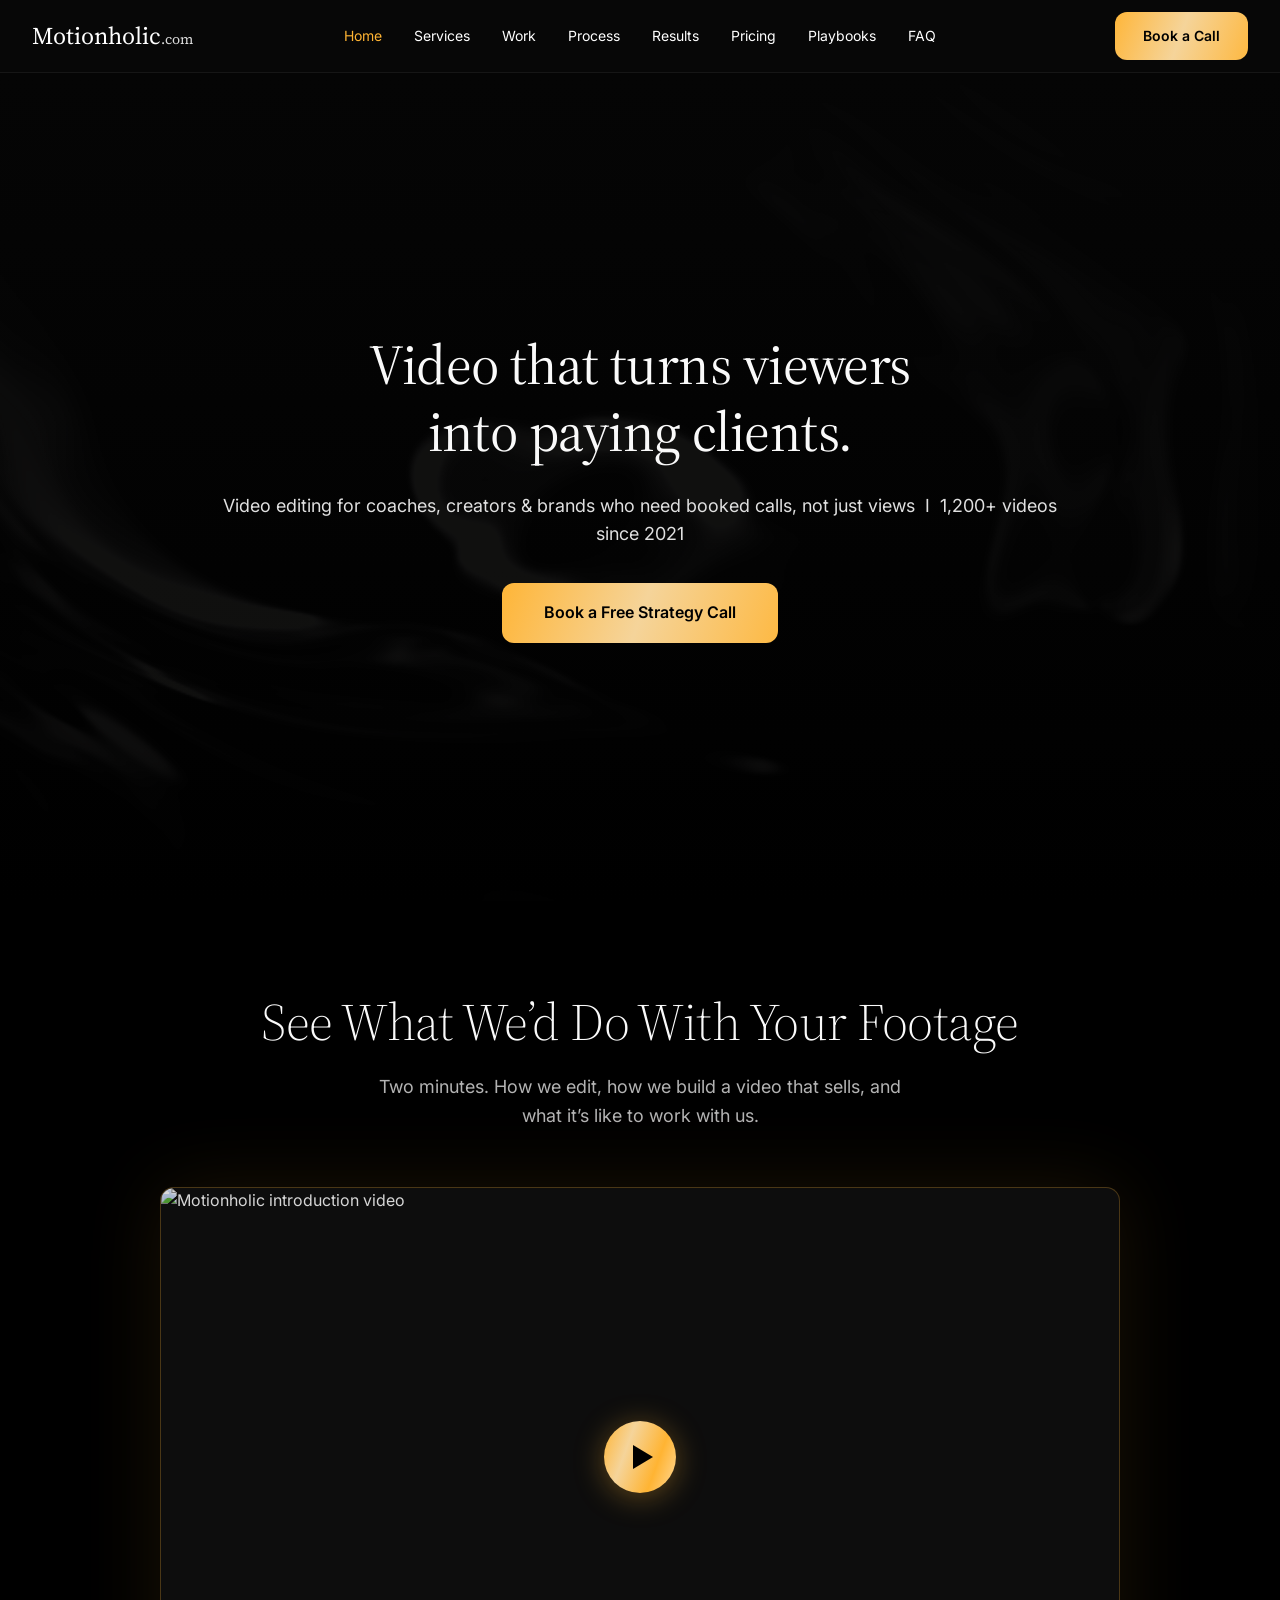
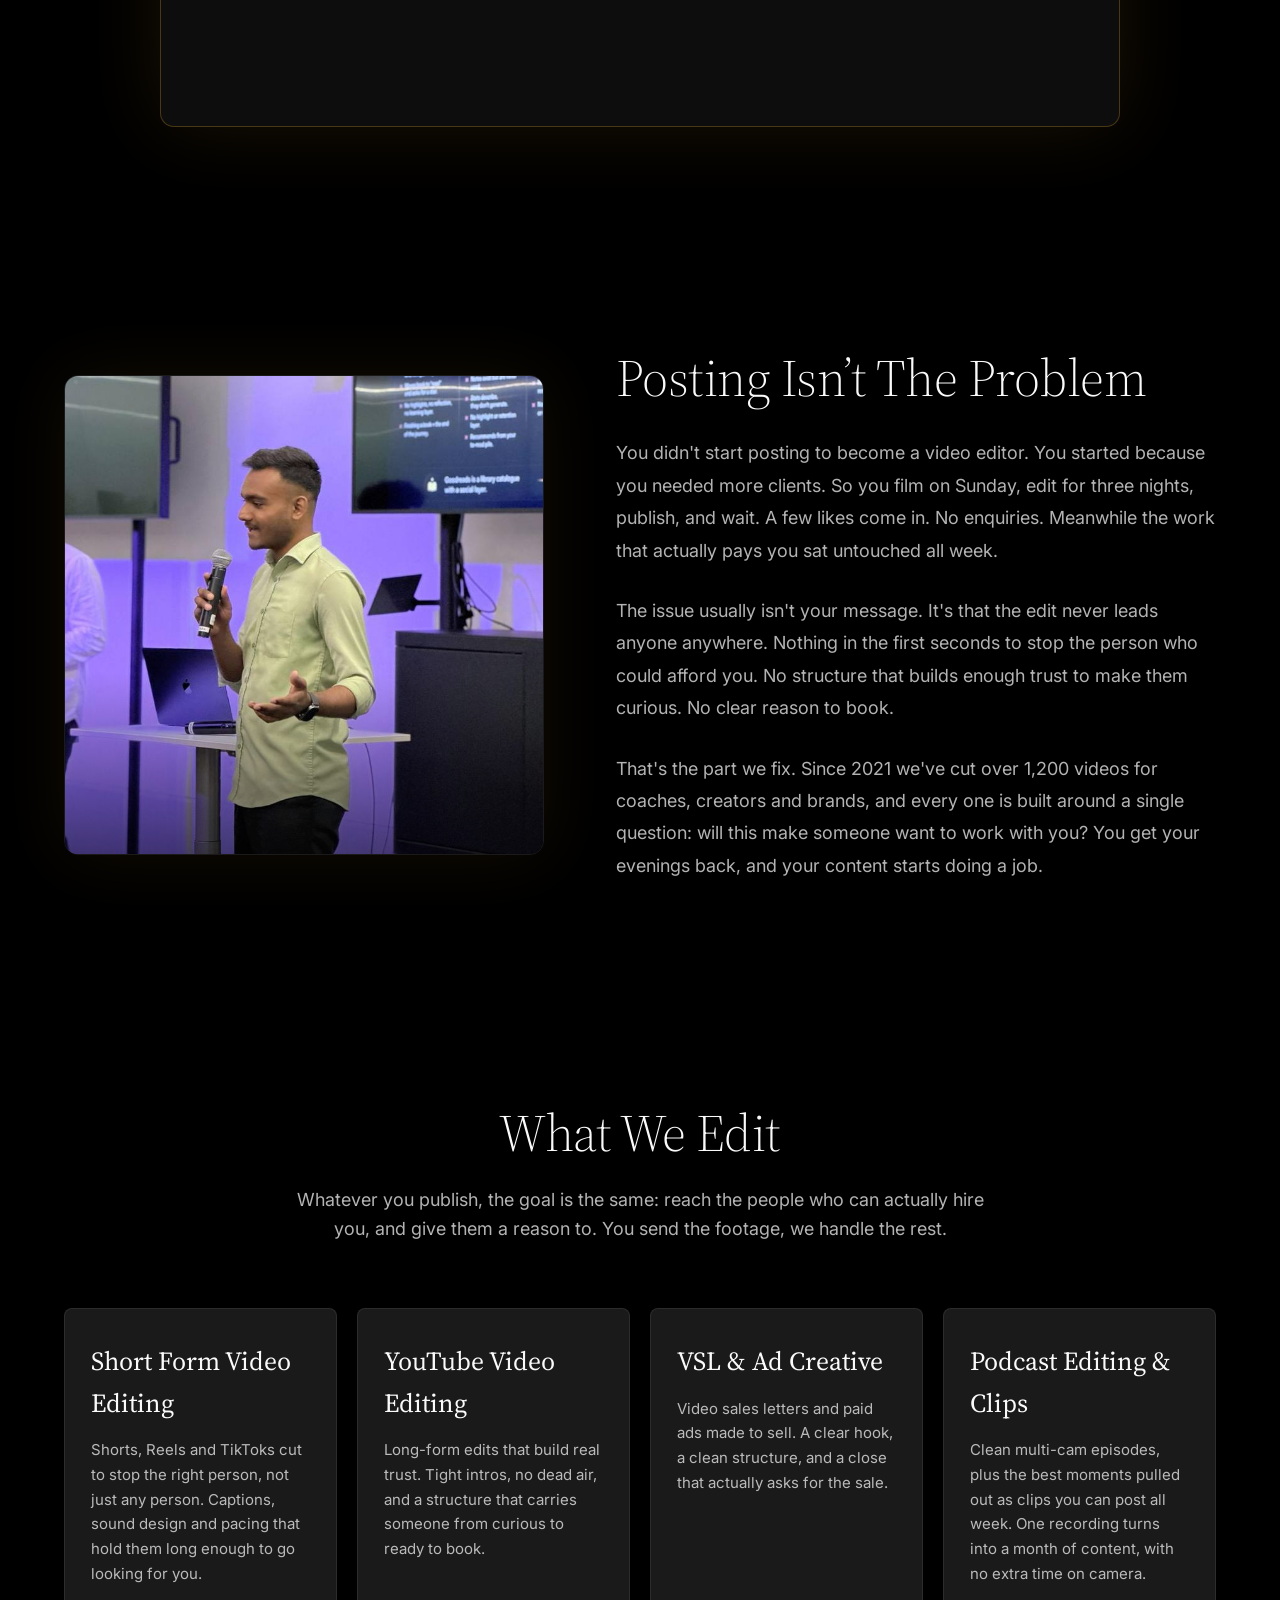
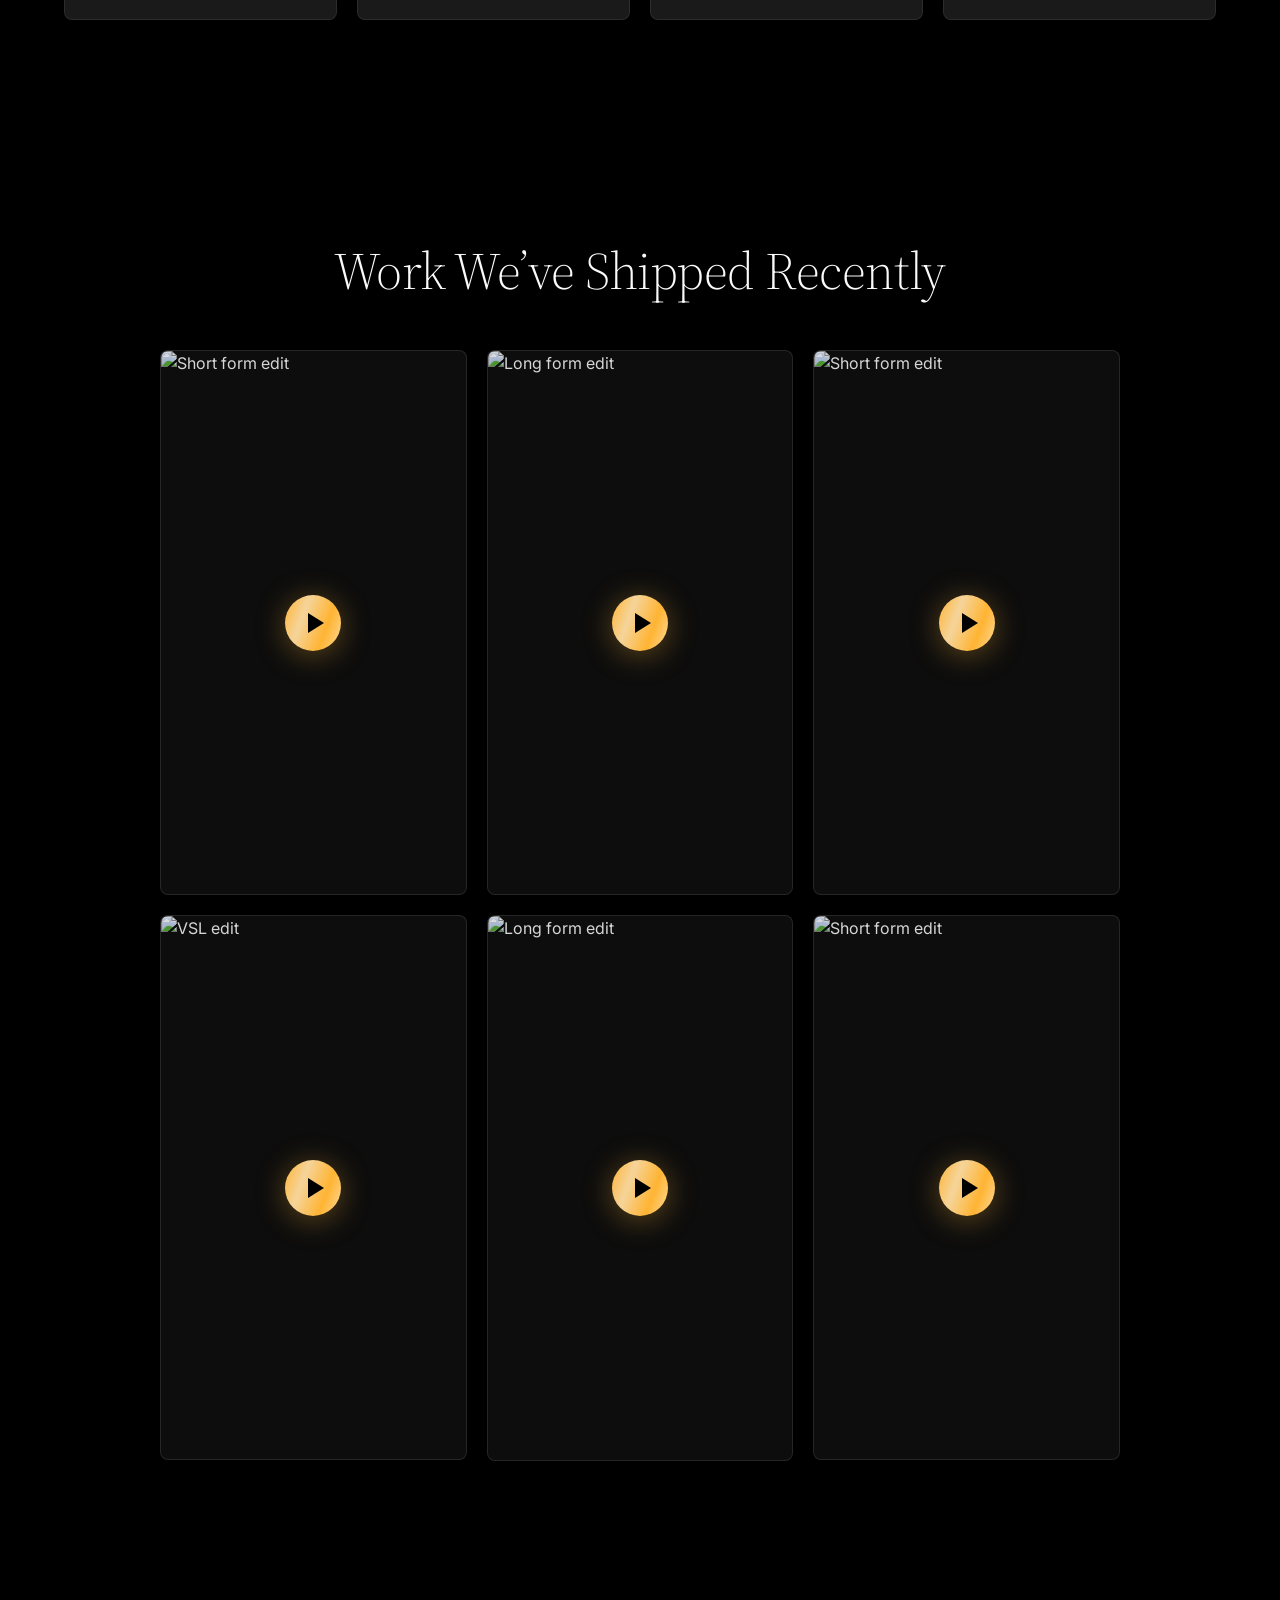
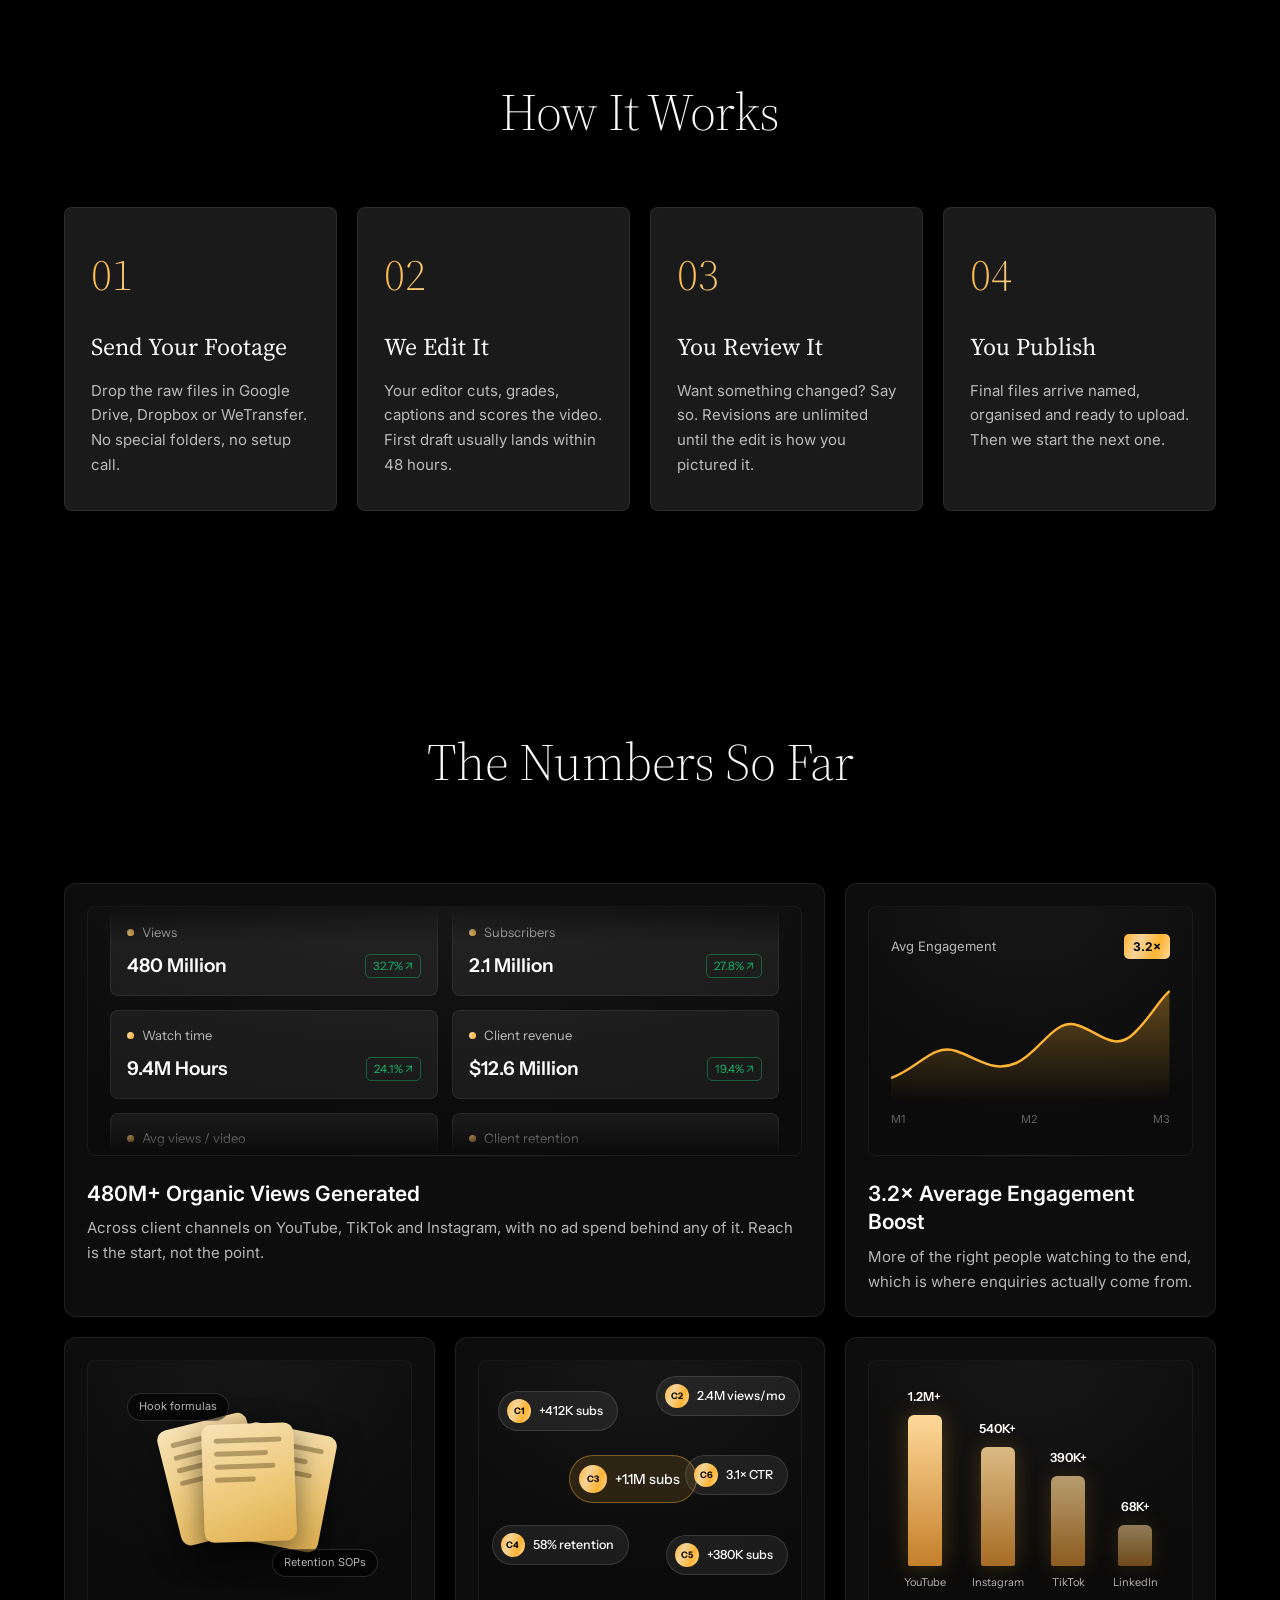
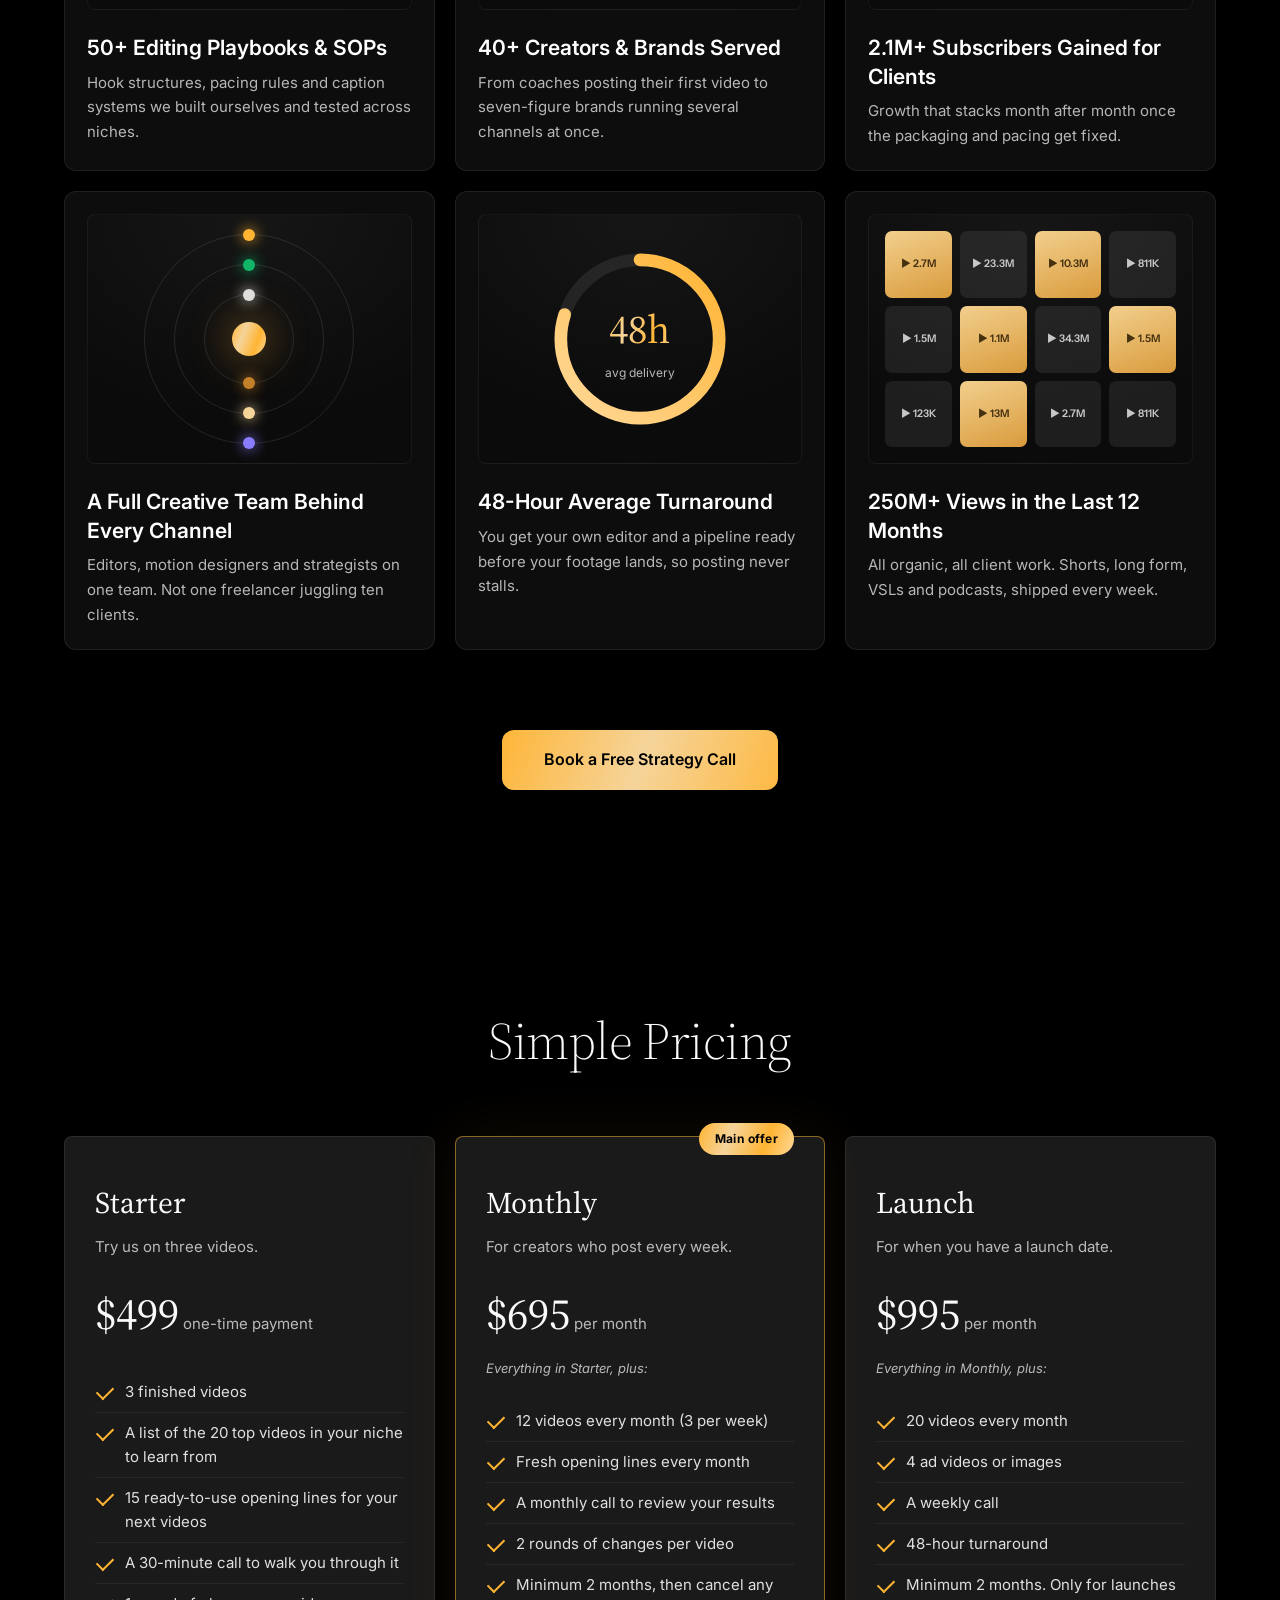
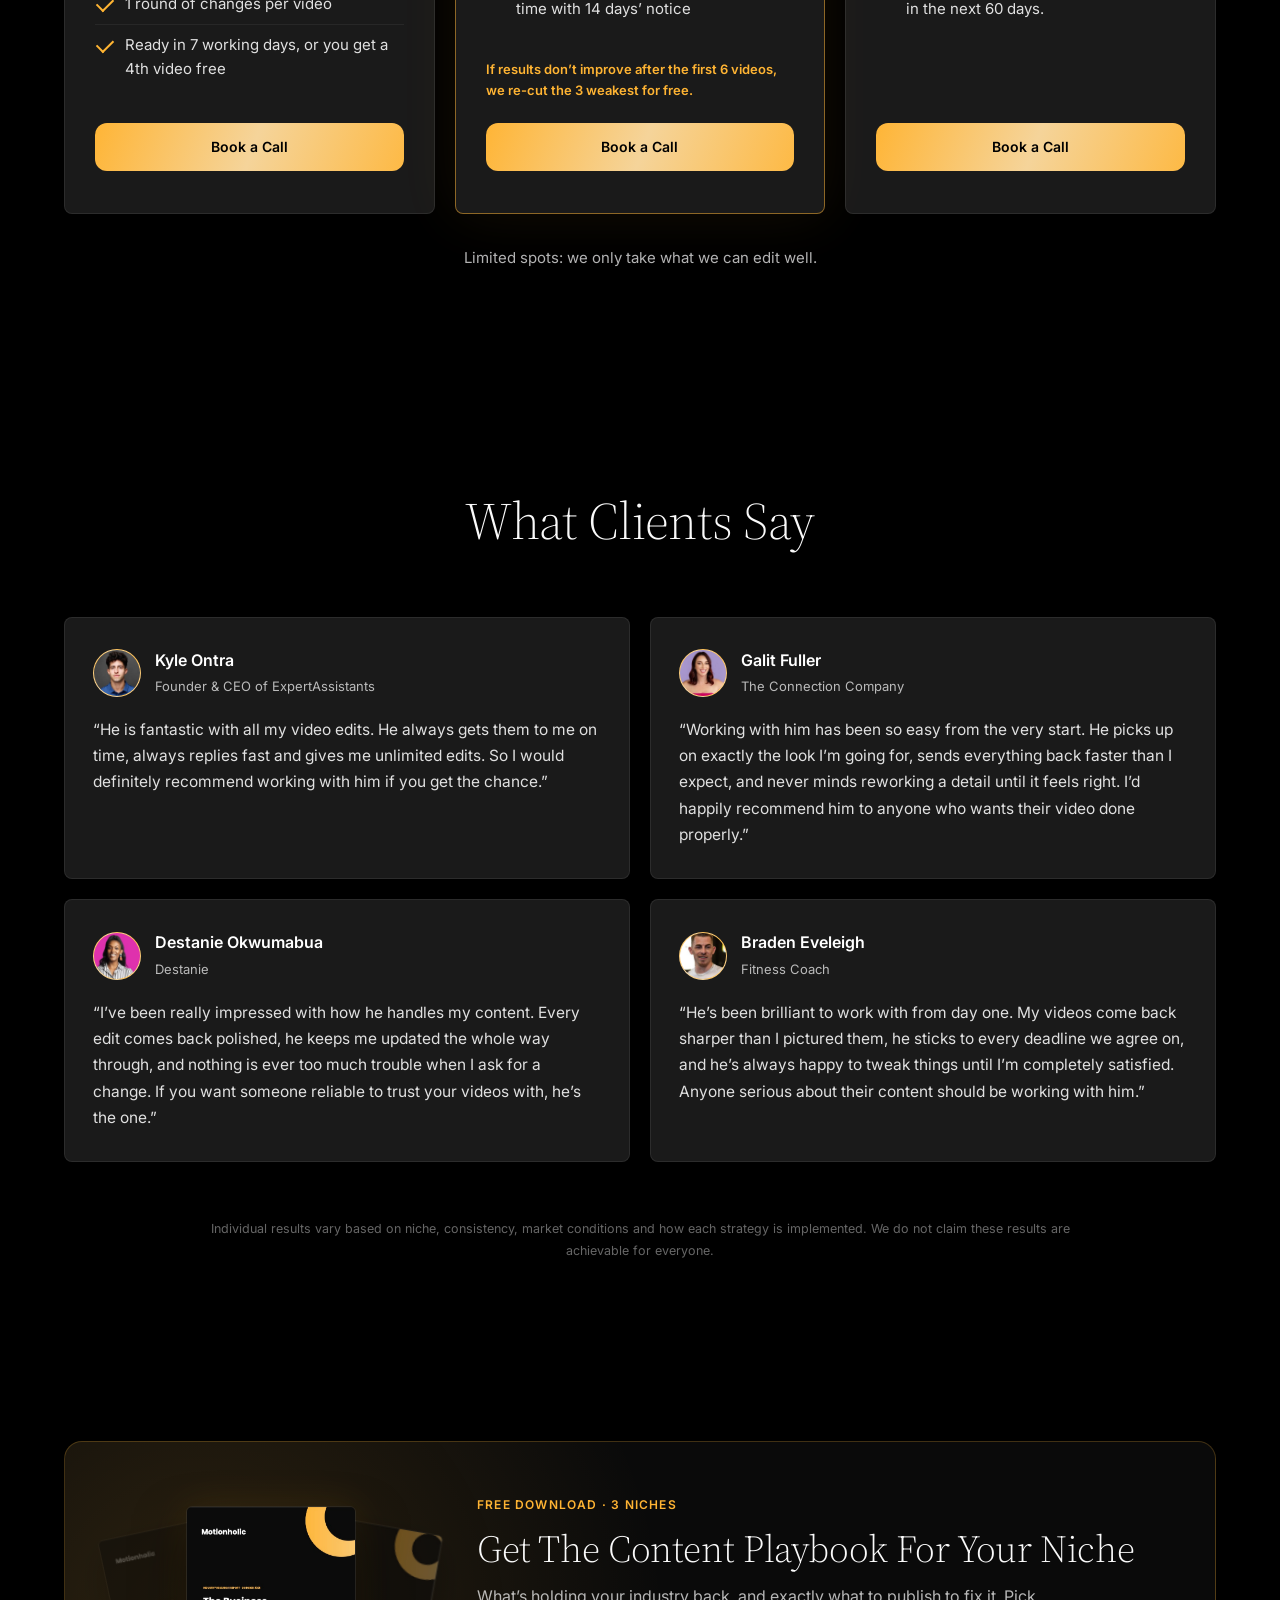
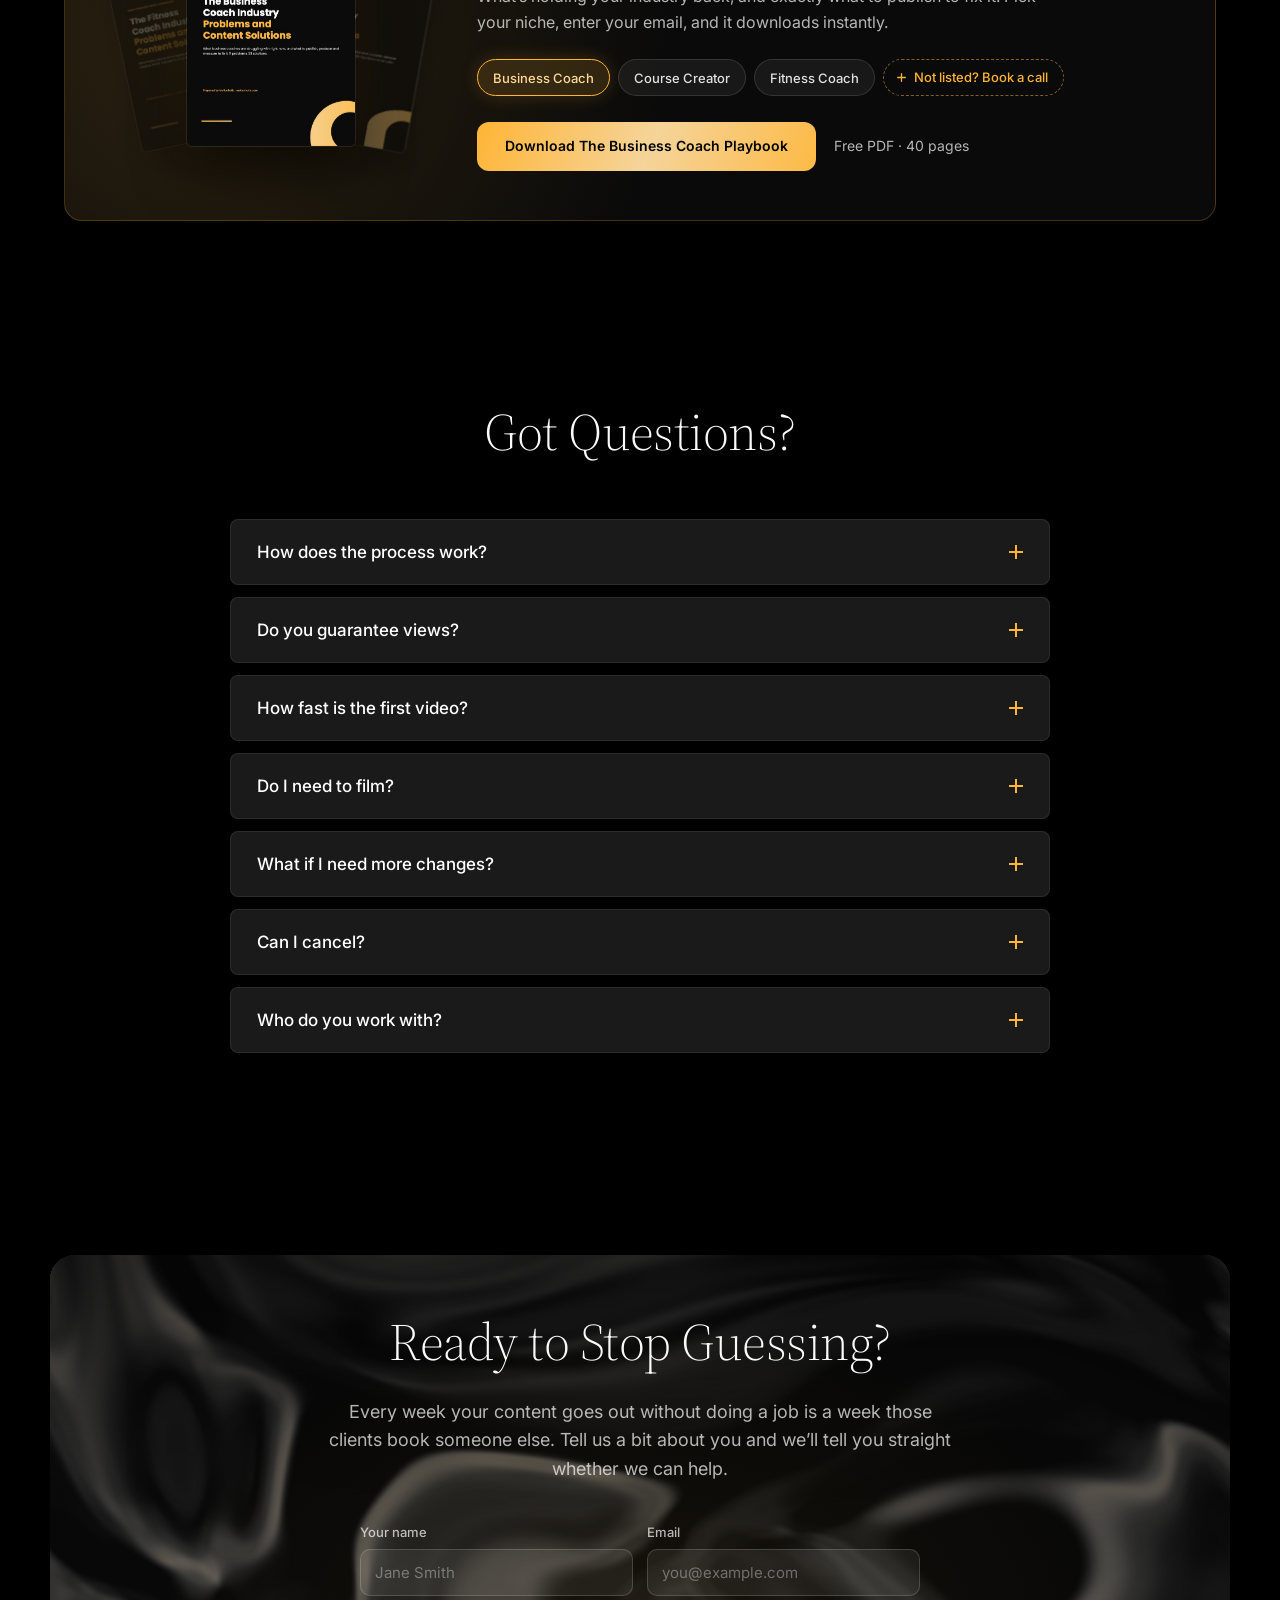
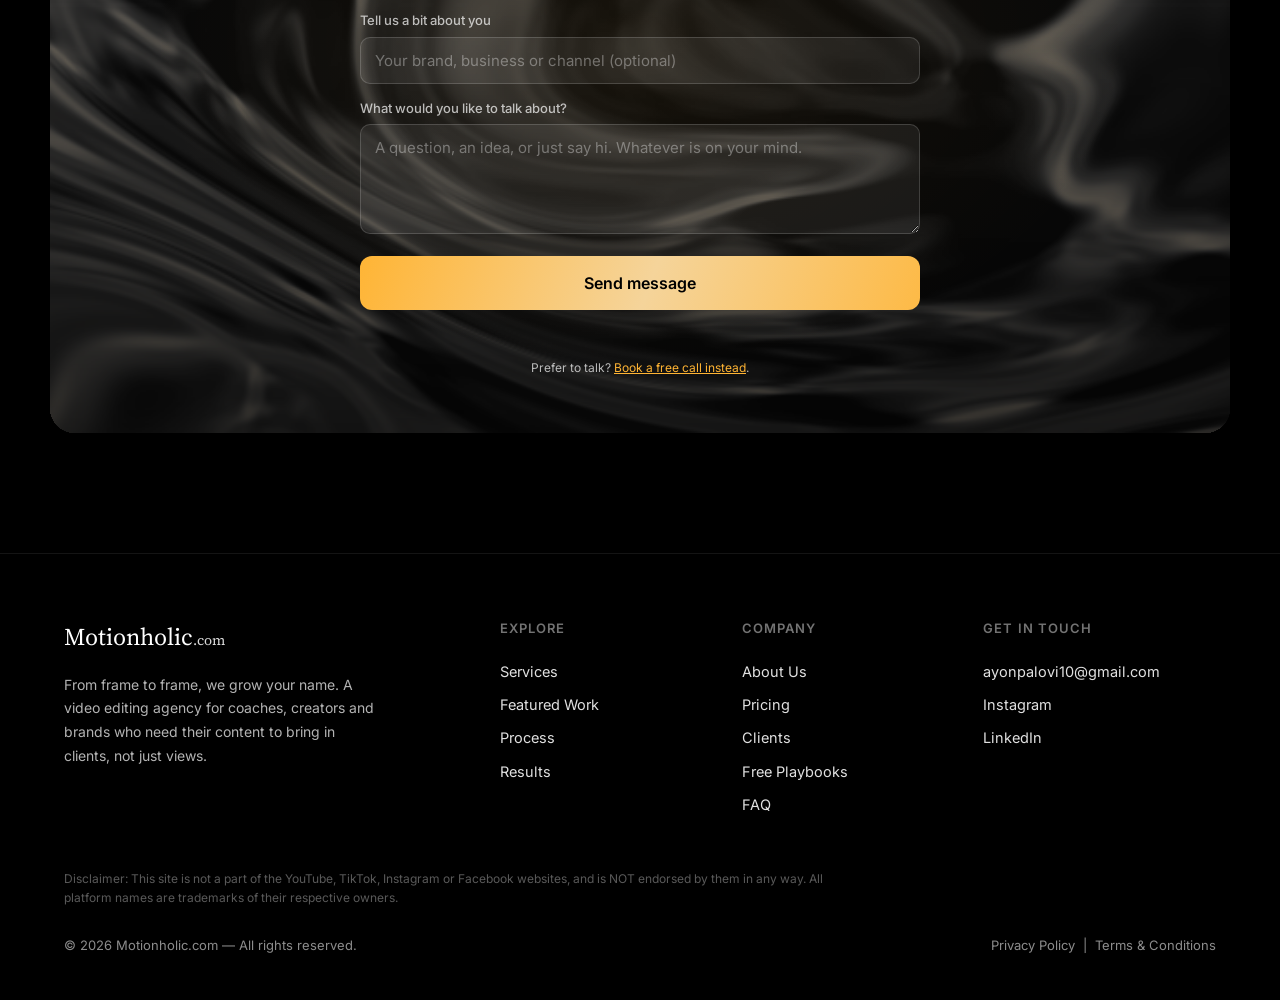
==== commit 01077f1b: "Admin: add/remove free playbooks (name, pages, cover, PDF) from the panel Playbook box, download lin" ====
--- a/motionholic-site/index.html
+++ b/motionholic-site/index.html
@@ -309,7 +309,7 @@
   <link rel="preconnect" href="https://fonts.googleapis.com" />
   <link rel="preconnect" href="https://fonts.gstatic.com" crossorigin />
   <link href="https://fonts.googleapis.com/css2?family=Source+Serif+4:opsz,wght@8..60,300;8..60,400;8..60,600;8..60,700&family=Inter:wght@400;500;600;700&family=Instrument+Sans:wght@400;500;600&display=swap" rel="stylesheet" />
-  <link rel="stylesheet" href="css/style.css?v=23" />
+  <link rel="stylesheet" href="css/style.css?v=24" />
   <!-- Microsoft Clarity -->
   <script type="text/javascript">
     (function(c,l,a,r,i,t,y){
@@ -773,19 +773,19 @@
     <div class="container">
       <div class="pbx__panel reveal">
         <div class="pbx__stack" aria-hidden="true">
+          <img class="pbx__cover pbx__cover--front" data-slug="business-coach" src="assets/playbooks/business-coach-cover.jpg" alt="" loading="lazy" />
+          <img class="pbx__cover pbx__cover--right" data-slug="course-creator" src="assets/playbooks/course-creator-cover.jpg" alt="" loading="lazy" />
           <img class="pbx__cover pbx__cover--left" data-slug="fitness-coach" src="assets/playbooks/fitness-coach-cover.jpg" alt="" loading="lazy" />
-          <img class="pbx__cover pbx__cover--right" data-slug="course-creator" src="assets/playbooks/course-creator-cover.jpg" alt="" loading="lazy" />
-          <img class="pbx__cover pbx__cover--front" data-slug="business-coach" src="assets/playbooks/business-coach-cover.jpg" alt="" loading="lazy" />
         </div>
         <div class="pbx__body">
           <span class="pbx__eyebrow">Free download · 3 niches</span>
           <h2>Get The Content Playbook For Your Niche</h2>
           <p class="pbx__sub">What’s holding your industry back, and exactly what to publish to fix it. Pick your niche, enter your email, and it downloads instantly.</p>
           <div class="pbx__chips" role="radiogroup" aria-label="Choose your niche">
-          <button type="button" class="pbx__chip is-active" role="radio" aria-checked="true" data-slug="business-coach" data-name="Business Coach" data-pages="40">Business Coach</button>
-          <button type="button" class="pbx__chip" role="radio" aria-checked="false" data-slug="course-creator" data-name="Course Creator" data-pages="22">Course Creator</button>
-          <button type="button" class="pbx__chip" role="radio" aria-checked="false" data-slug="fitness-coach" data-name="Fitness Coach" data-pages="34">Fitness Coach</button>
-                    <a class="pbx__ask" href="https://calendly.com/ayonpalovi10/video-editing-service" target="_blank" rel="noopener">
+          <button type="button" class="pbx__chip is-active" role="radio" aria-checked="true" data-slug="business-coach" data-name="Business Coach" data-pages="40" data-v="">Business Coach</button>
+          <button type="button" class="pbx__chip" role="radio" aria-checked="false" data-slug="course-creator" data-name="Course Creator" data-pages="22" data-v="">Course Creator</button>
+          <button type="button" class="pbx__chip" role="radio" aria-checked="false" data-slug="fitness-coach" data-name="Fitness Coach" data-pages="34" data-v="">Fitness Coach</button>
+          <a class="pbx__ask" href="https://calendly.com/ayonpalovi10/video-editing-service" target="_blank" rel="noopener">
             <svg viewBox="0 0 24 24" aria-hidden="true"><path d="M12 5v14M5 12h14" /></svg>
             Not listed? Book a call
           </a>
@@ -903,9 +903,9 @@
     </div>
   </footer>
 
-  <script src="js/main.js?v=19"></script>
-  <script src="js/leads.js?v=2"></script>
+  <script src="js/main.js?v=20"></script>
+  <script src="js/leads.js?v=3"></script>
   <!-- EXIT-INTENT POPUP: delete this line and js/exit-popup.js to remove -->
-  <script src="js/exit-popup.js?v=2"></script>
+  <script src="js/exit-popup.js?v=3"></script>
 </body>
 </html>
--- a/motionholic-site/css/style.css
+++ b/motionholic-site/css/style.css
@@ -1176,6 +1176,13 @@
   transform: translate(55%, -50%) rotate(18deg) scale(0.82);
   opacity: 0;
   filter: brightness(0.5) blur(1.5px);
+}
+/* Playbooks beyond the three visible slots wait off-stage (hidden) until chosen */
+.pbx__cover:not(.pbx__cover--front):not(.pbx__cover--right):not(.pbx__cover--left) {
+  z-index: 0;
+  transform: translate(55%, -50%) rotate(18deg) scale(0.82);
+  opacity: 0;
+  pointer-events: none;
 }
 /* Instant reposition used to park a book off-stage without it being seen moving */
 .pbx__cover.is-prep { transition: none; }
